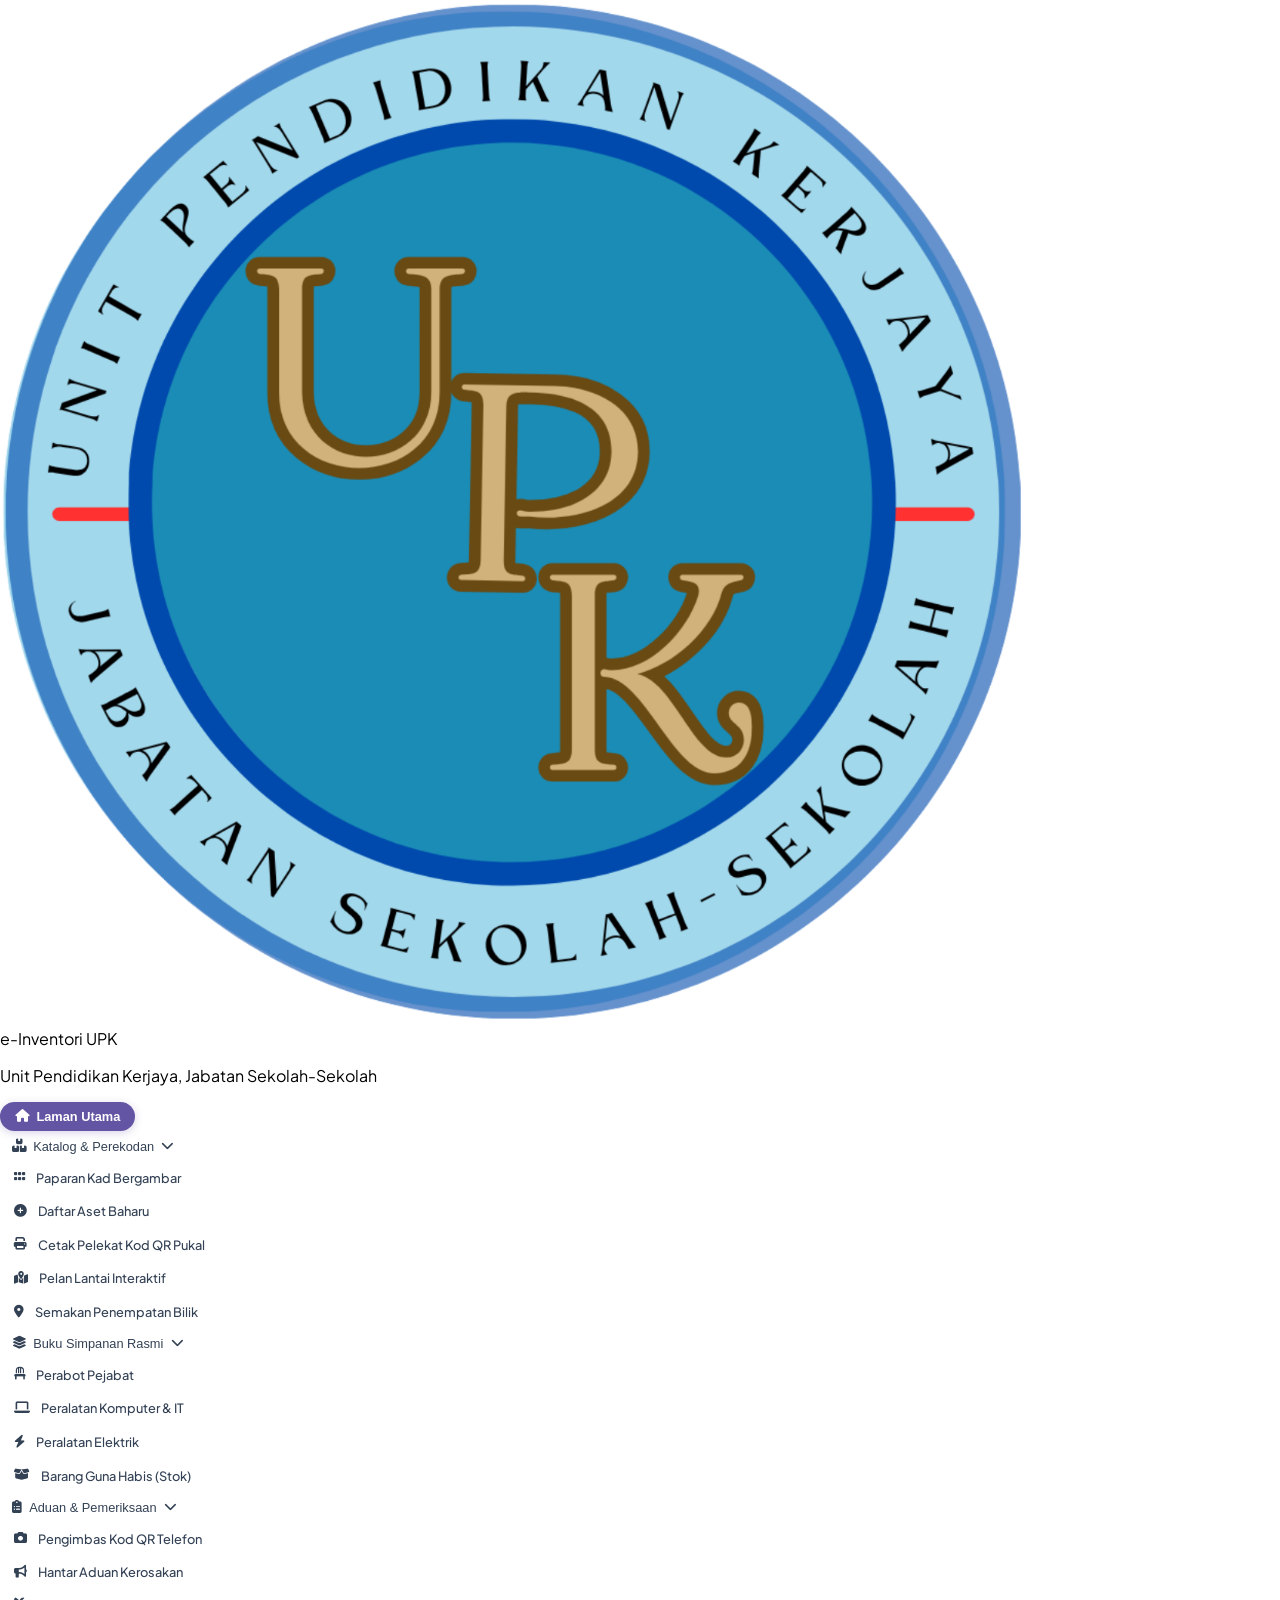
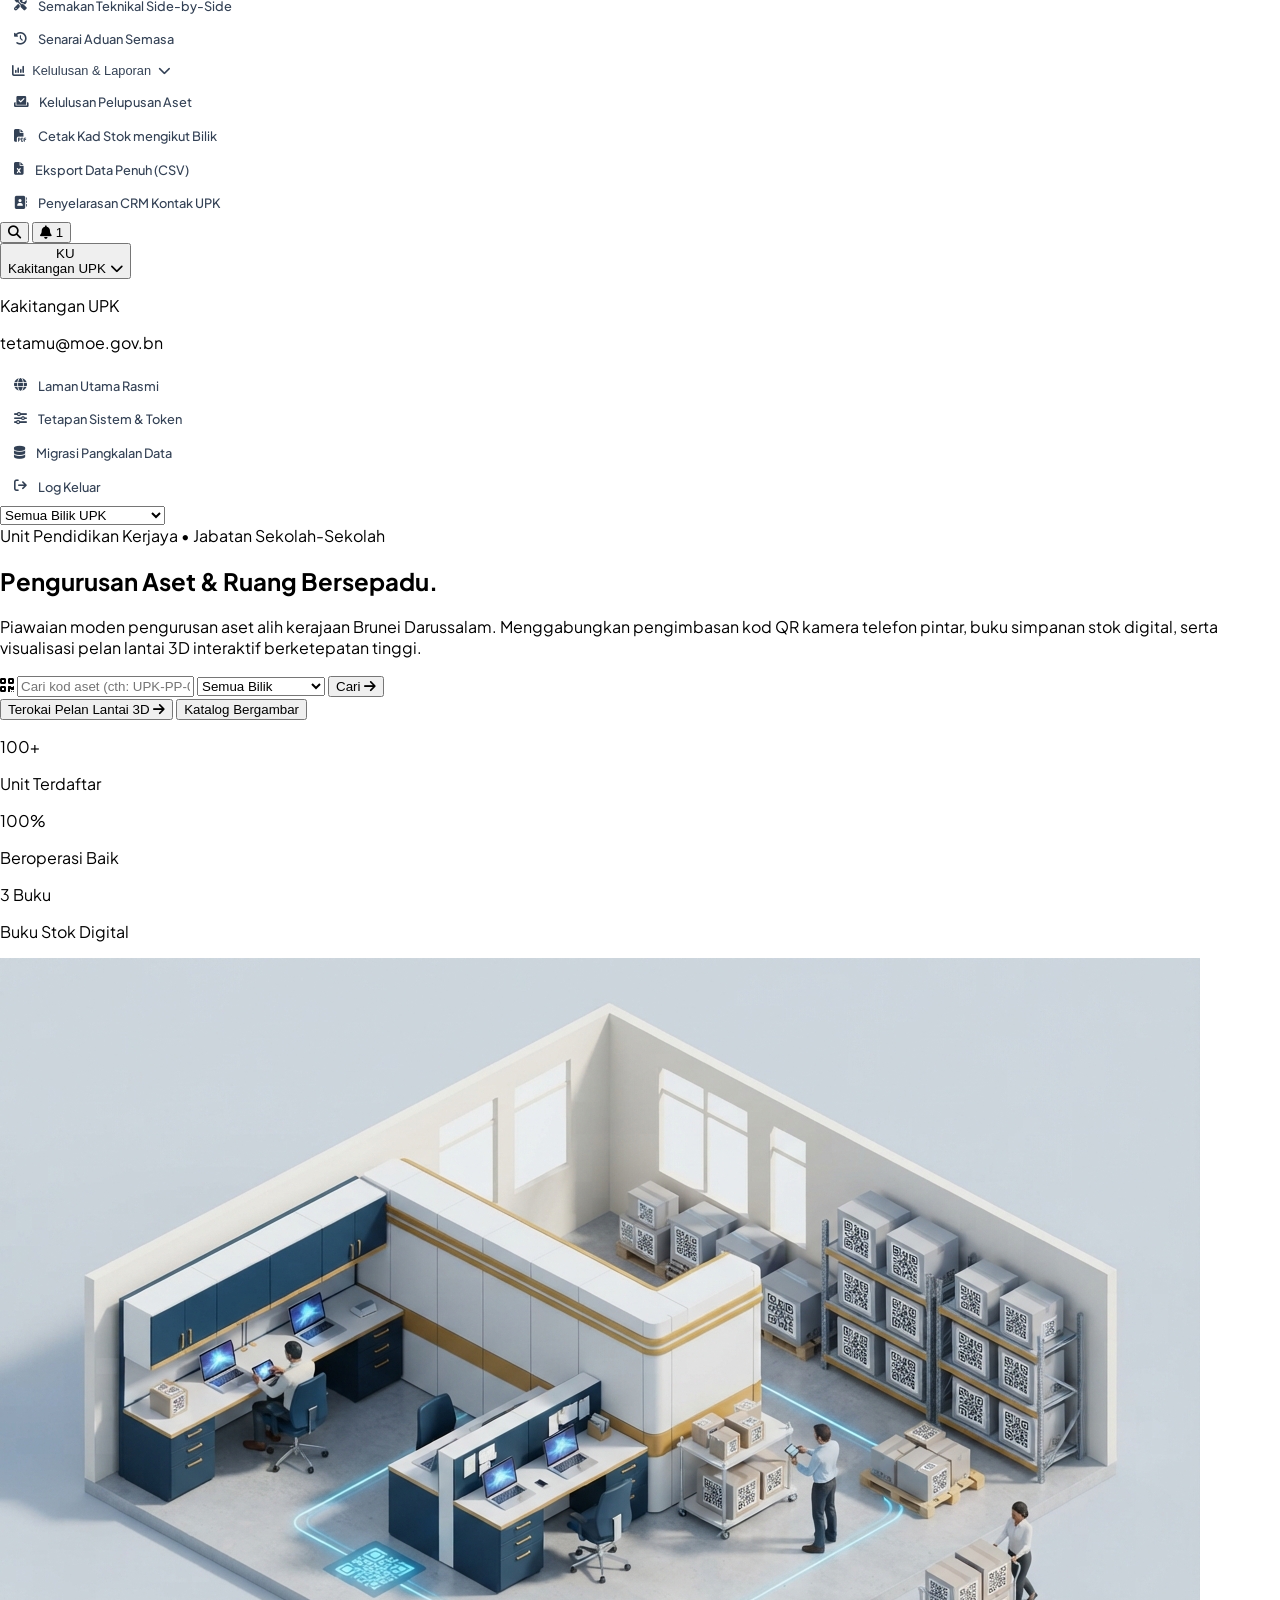
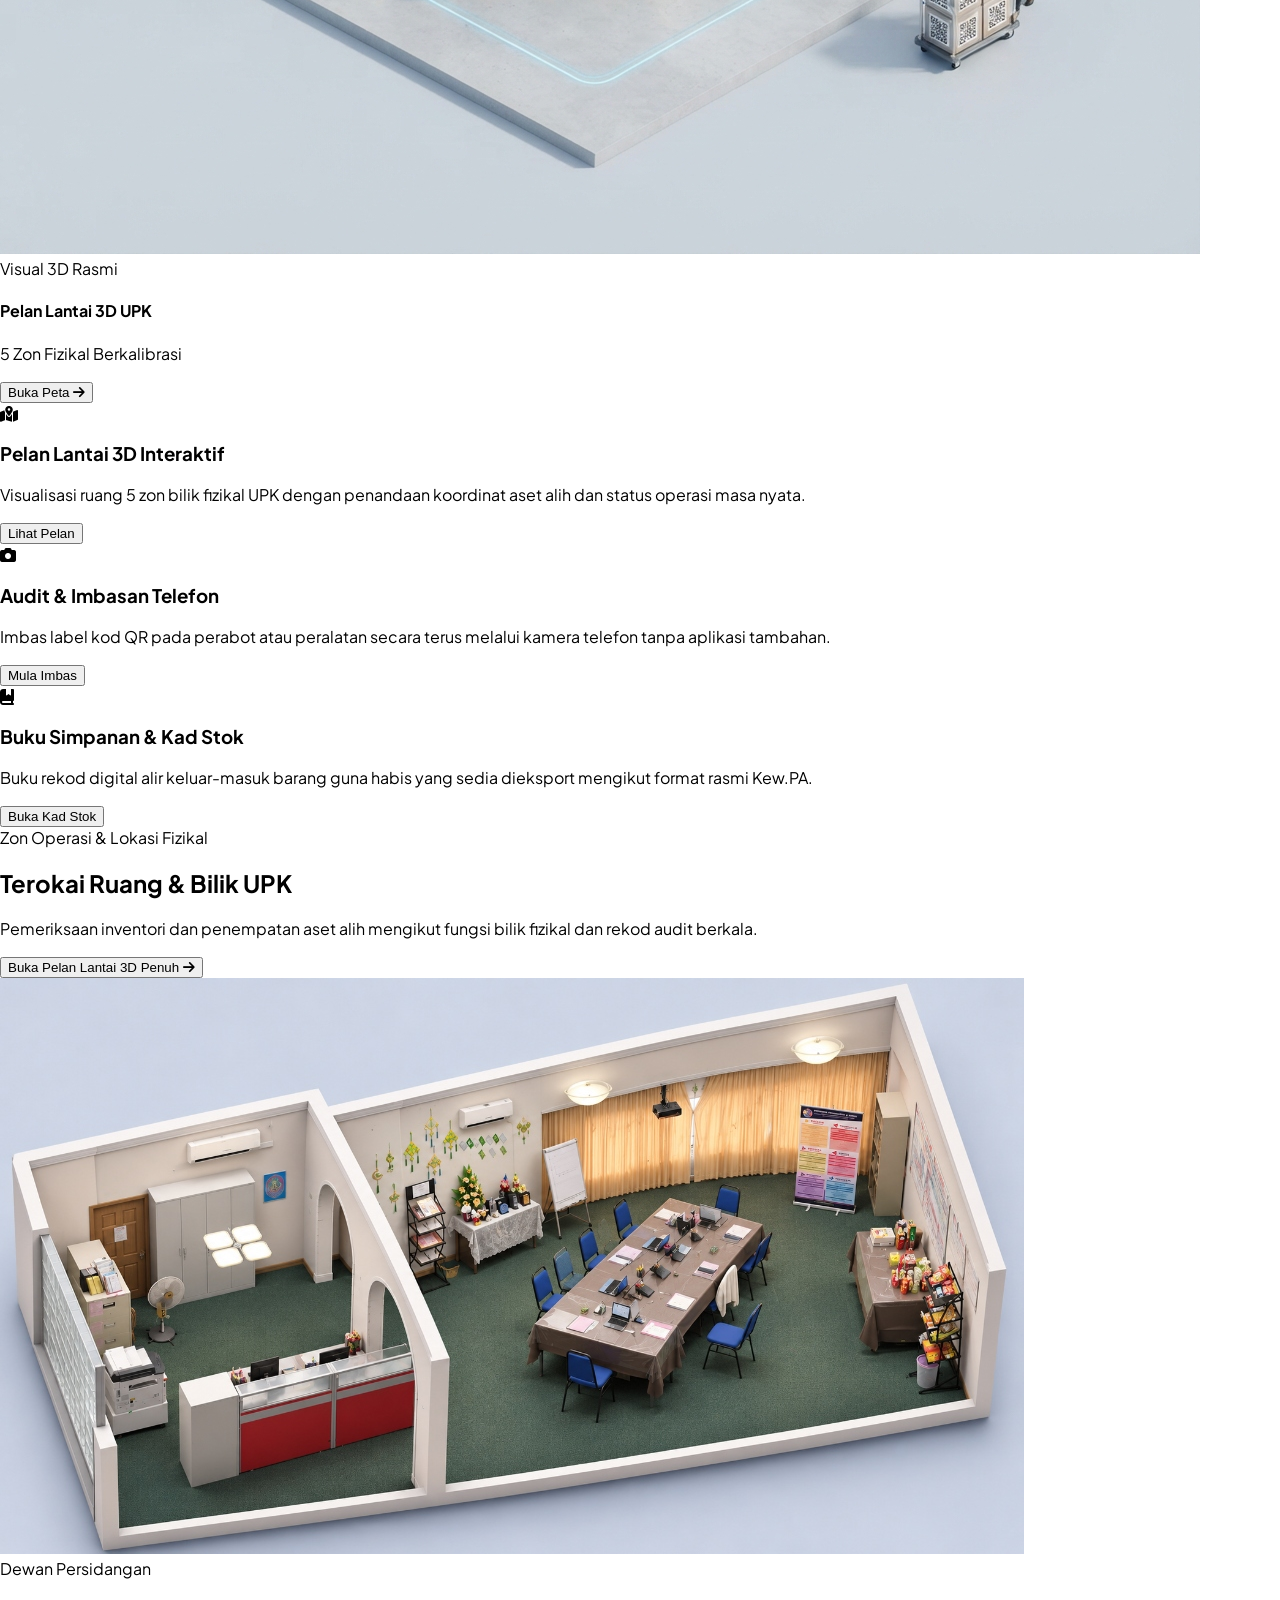
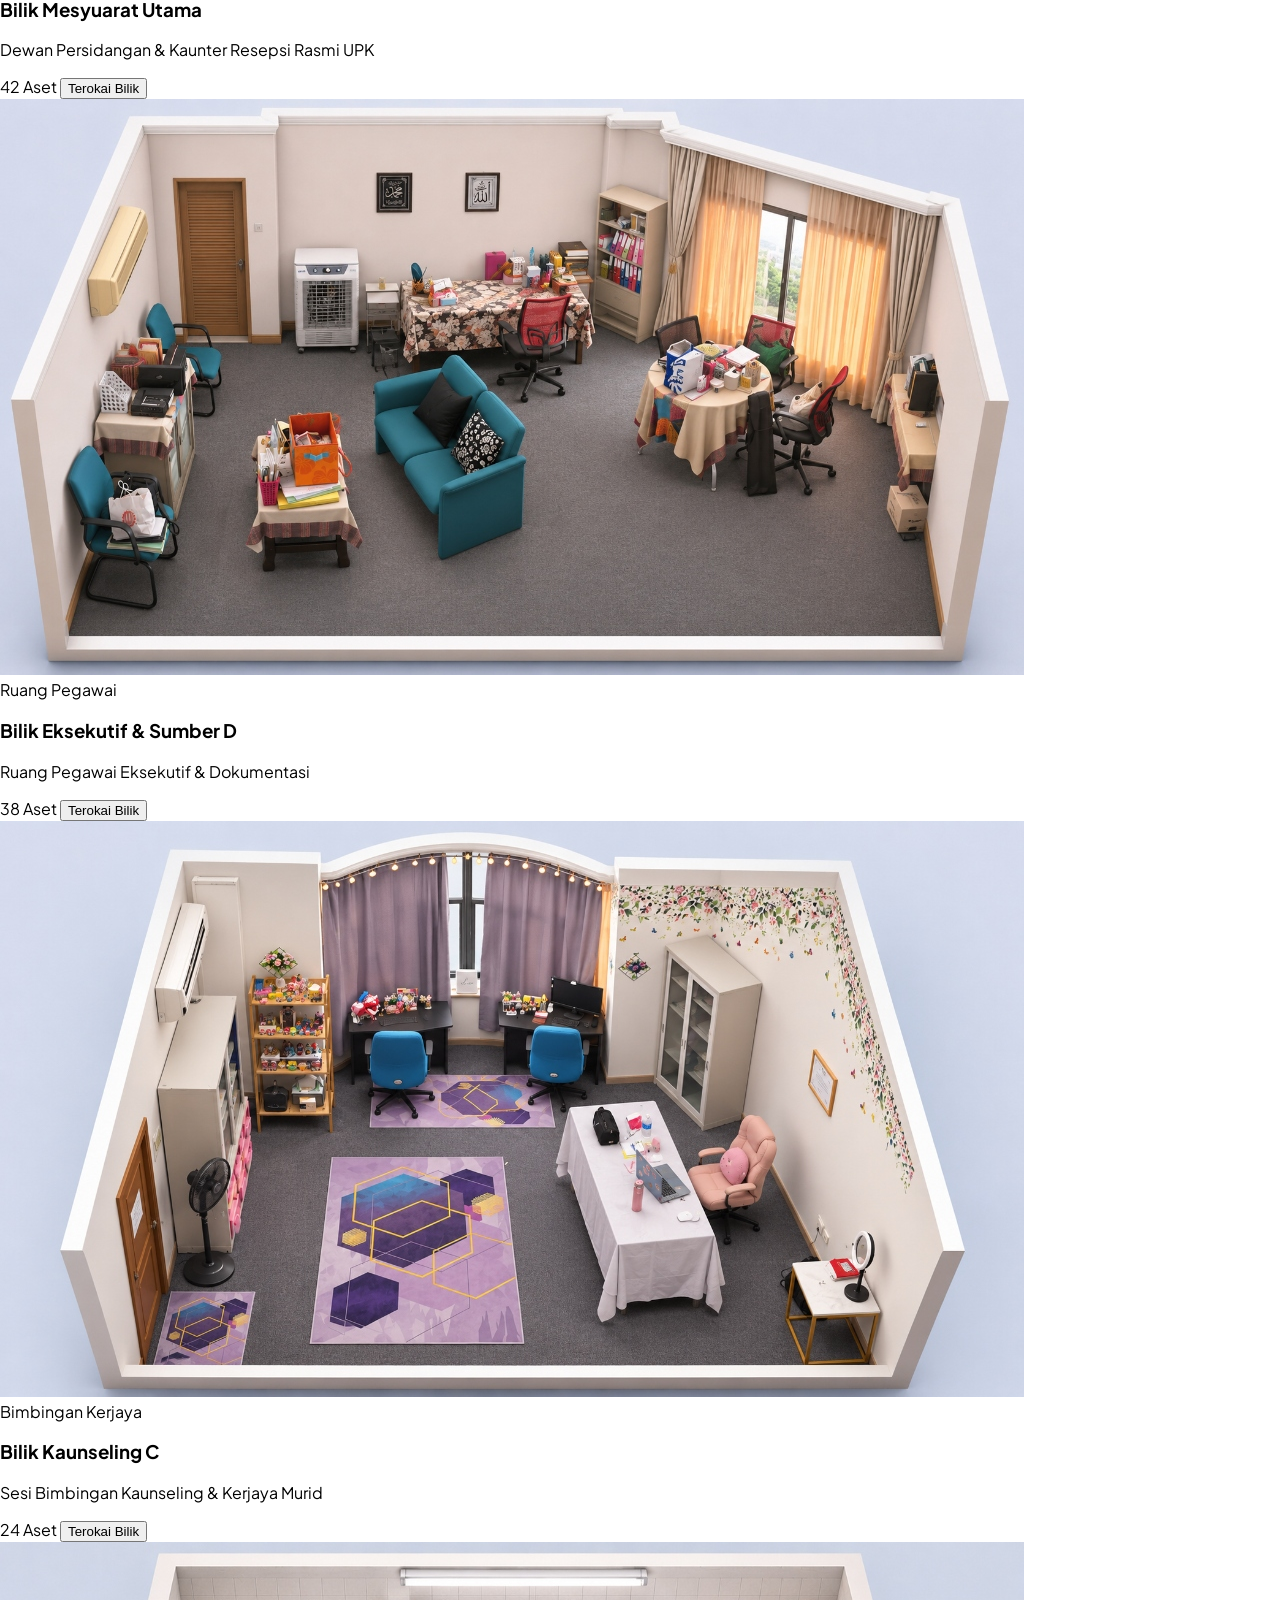
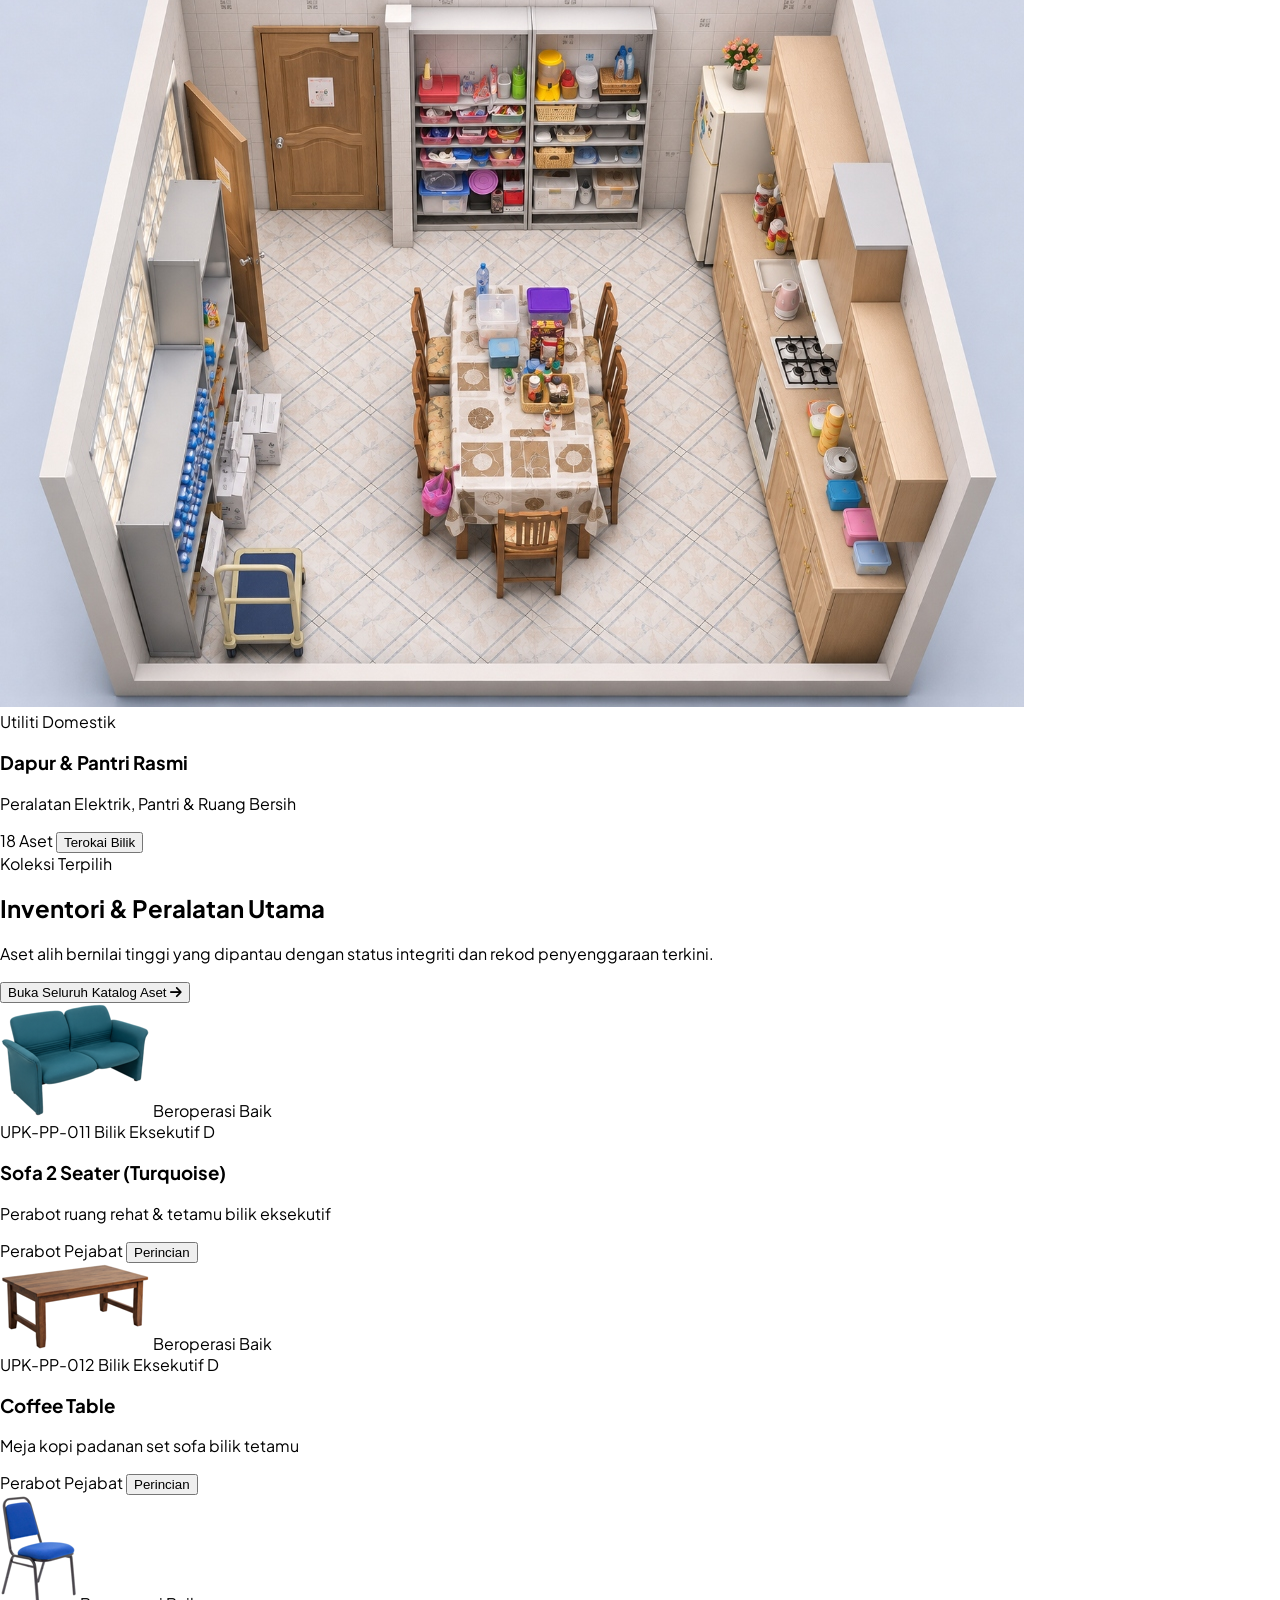
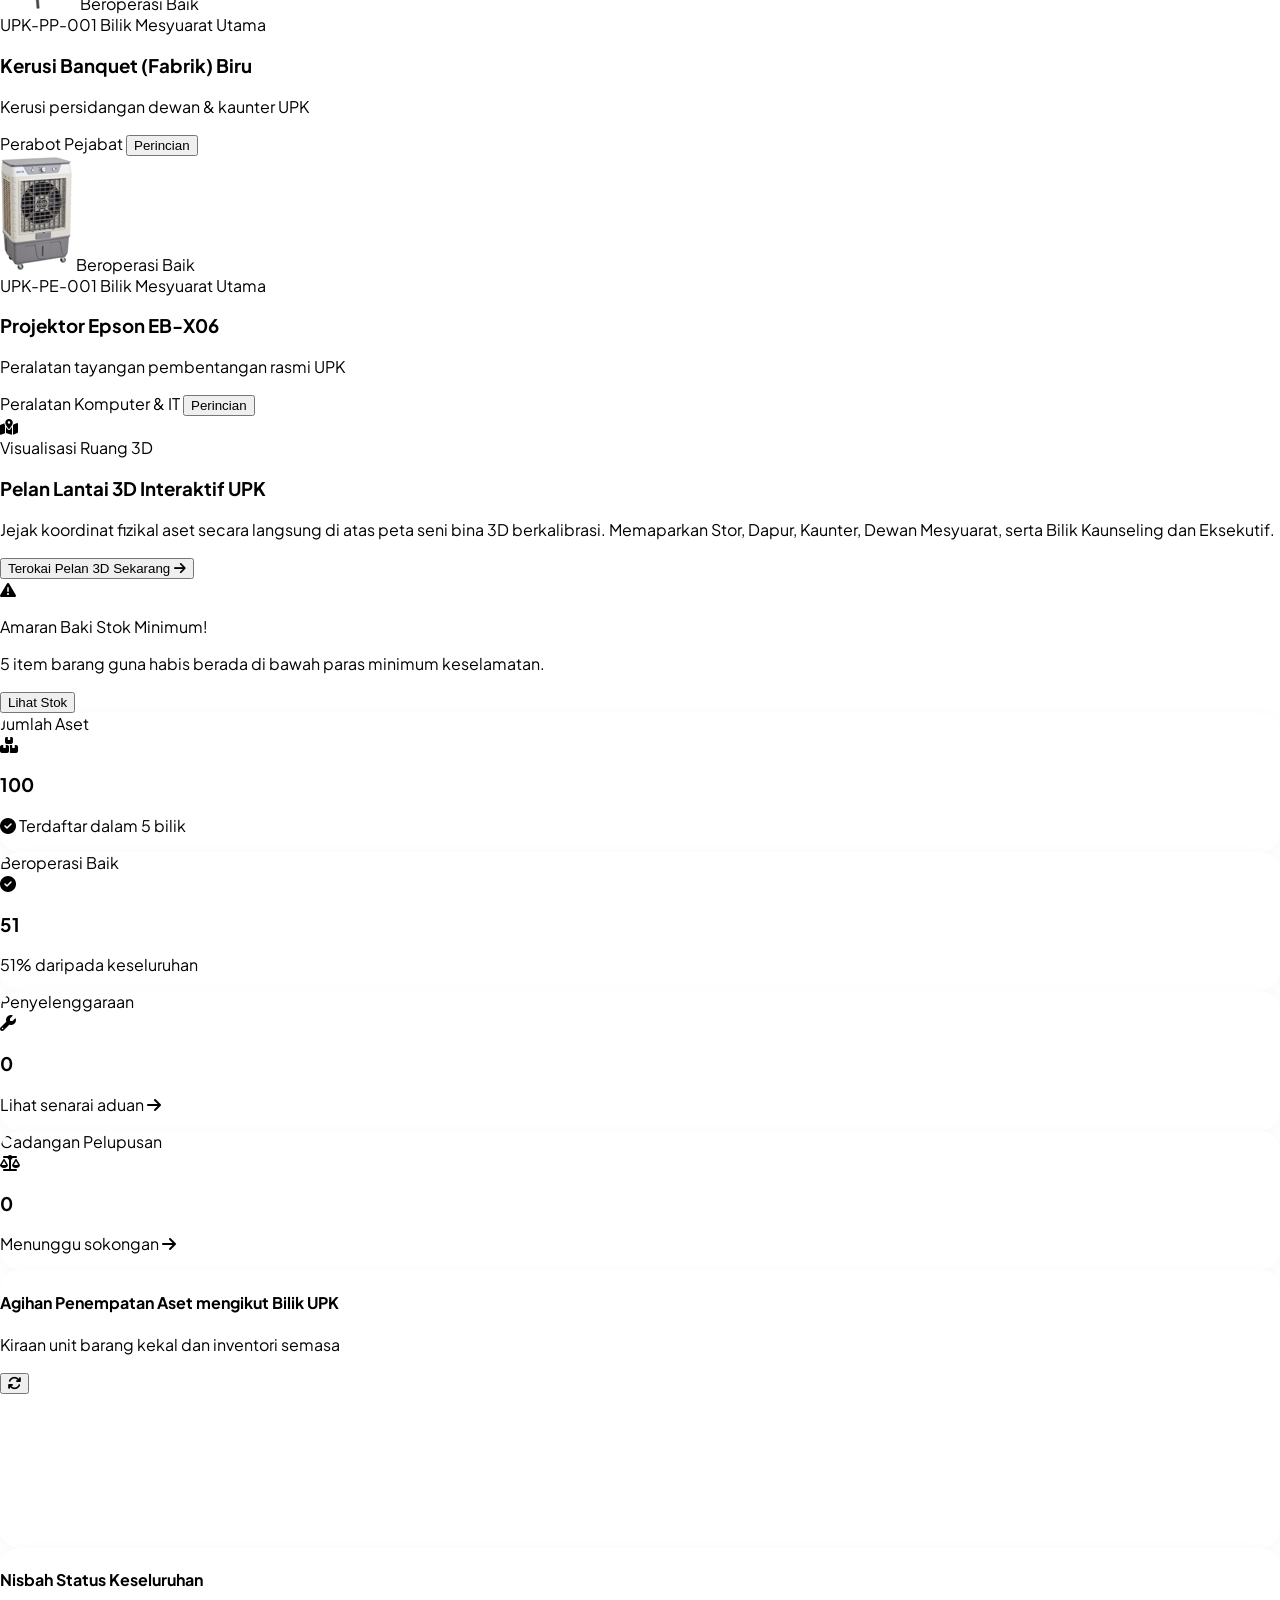
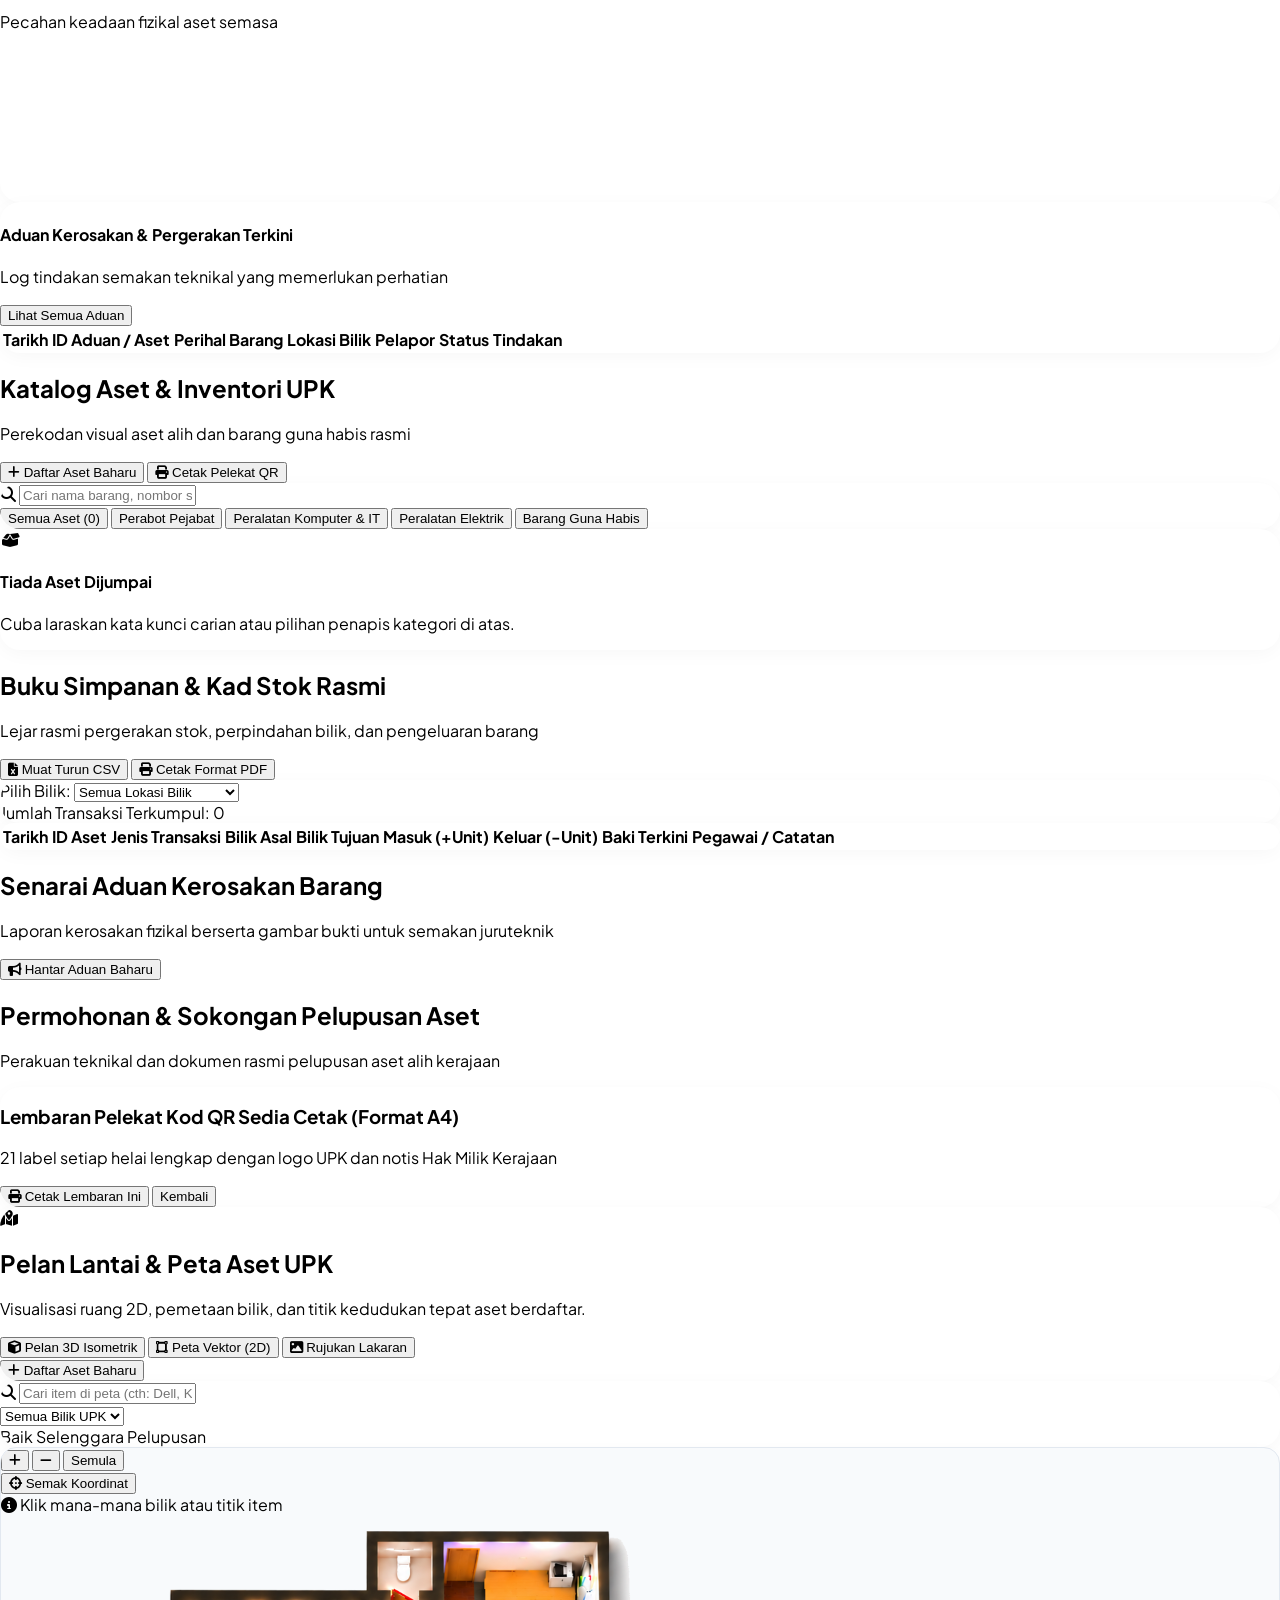
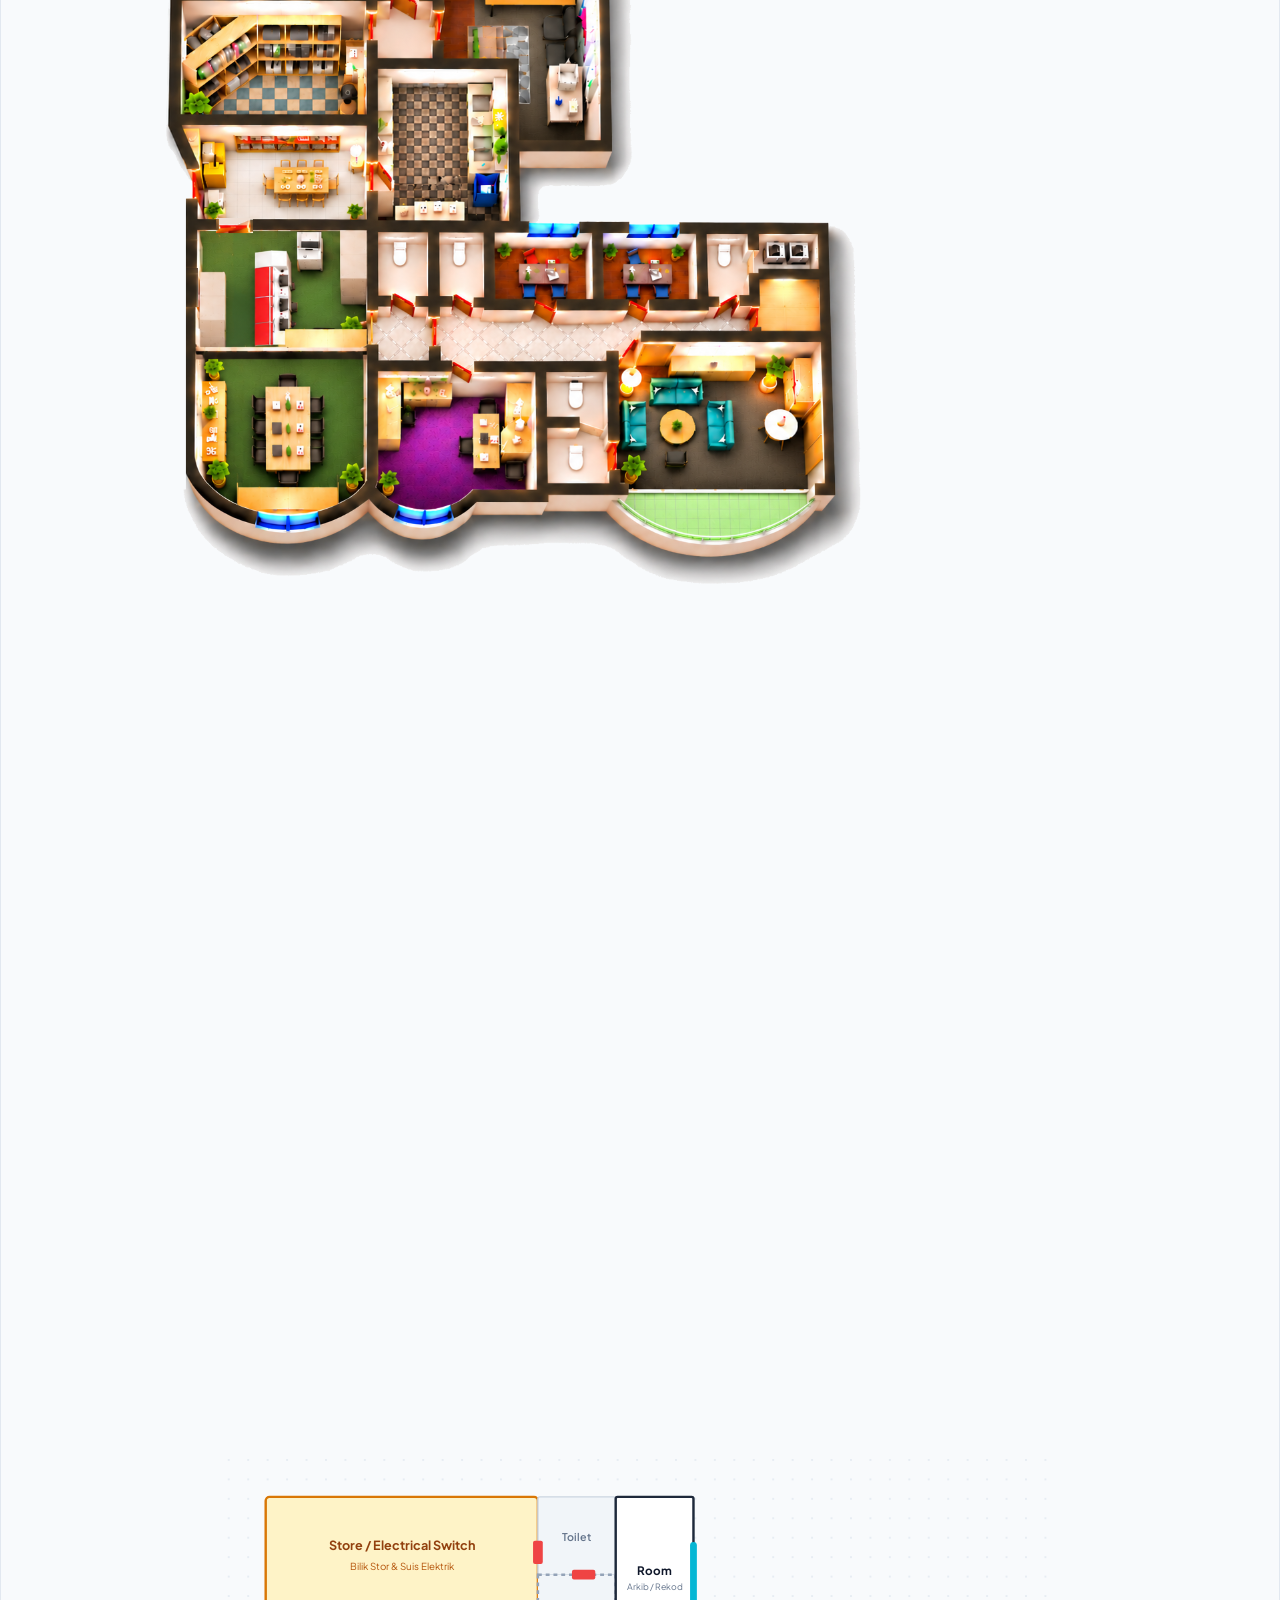
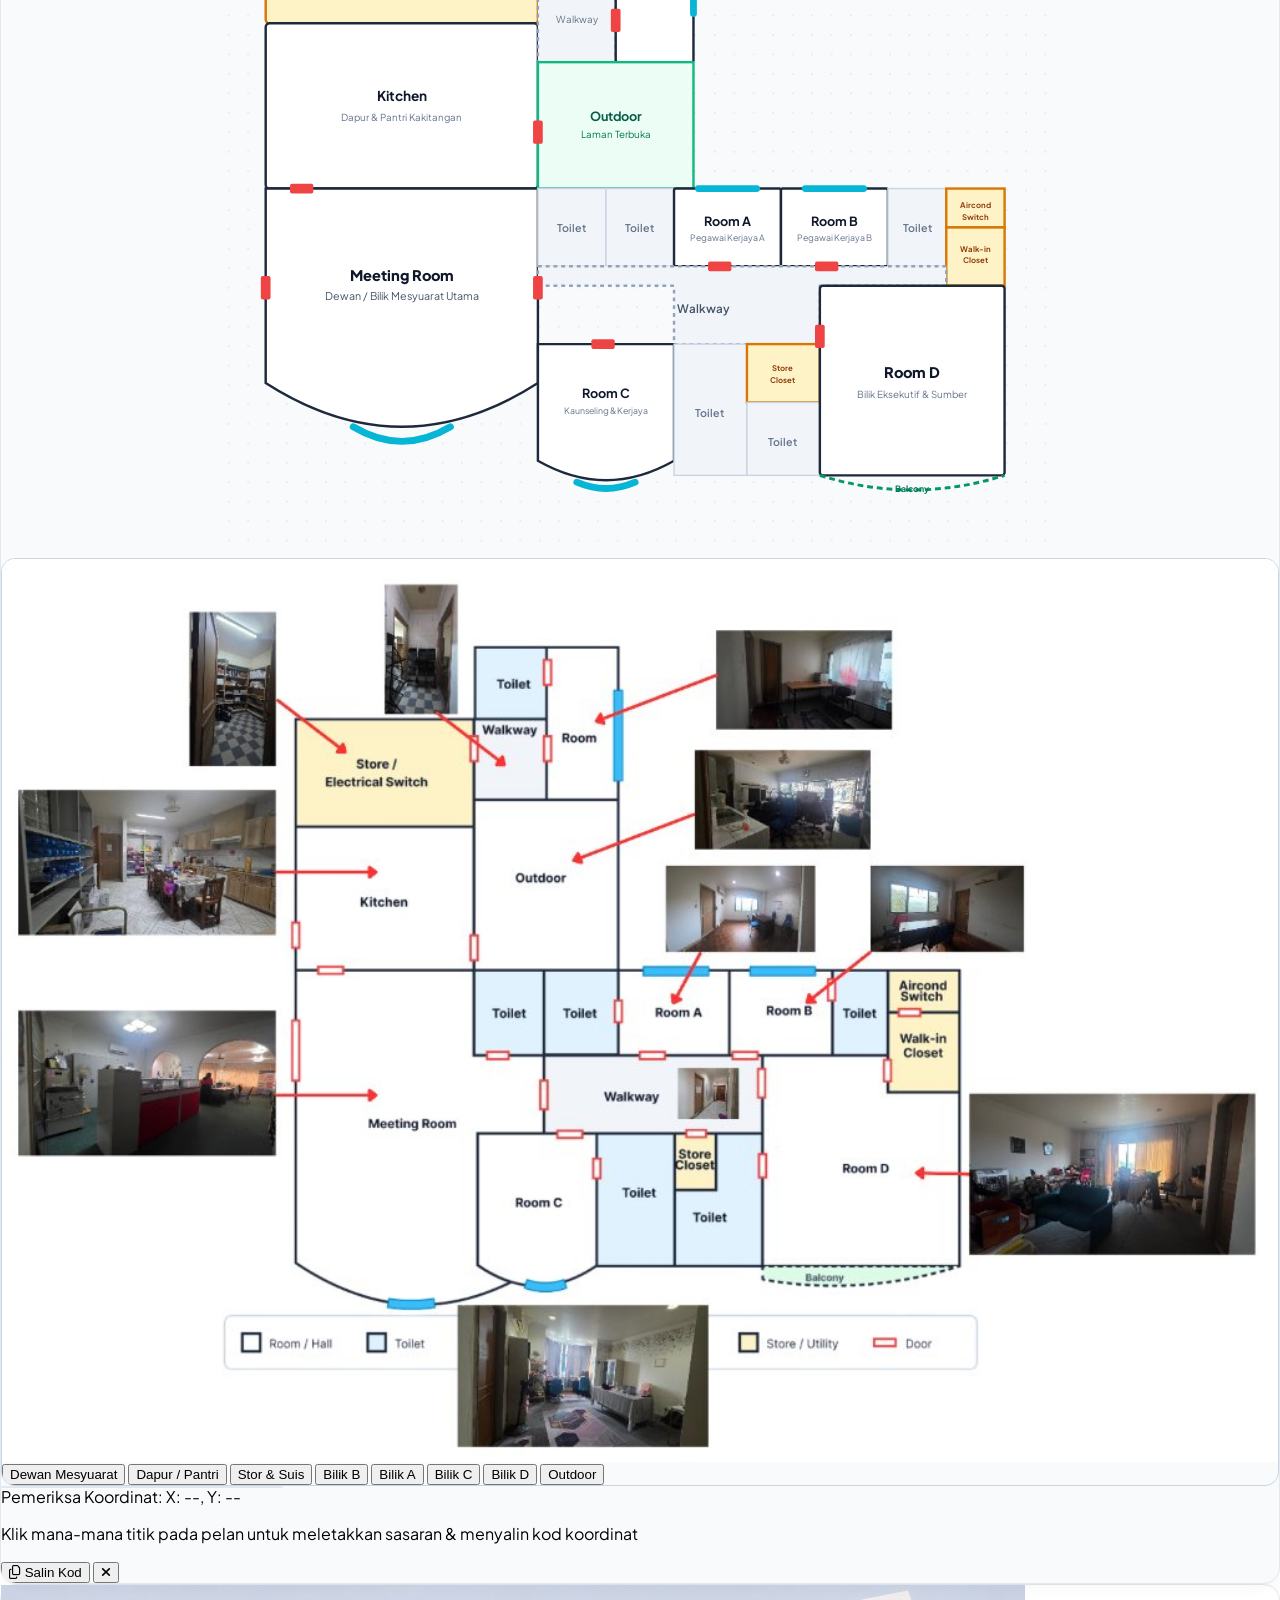
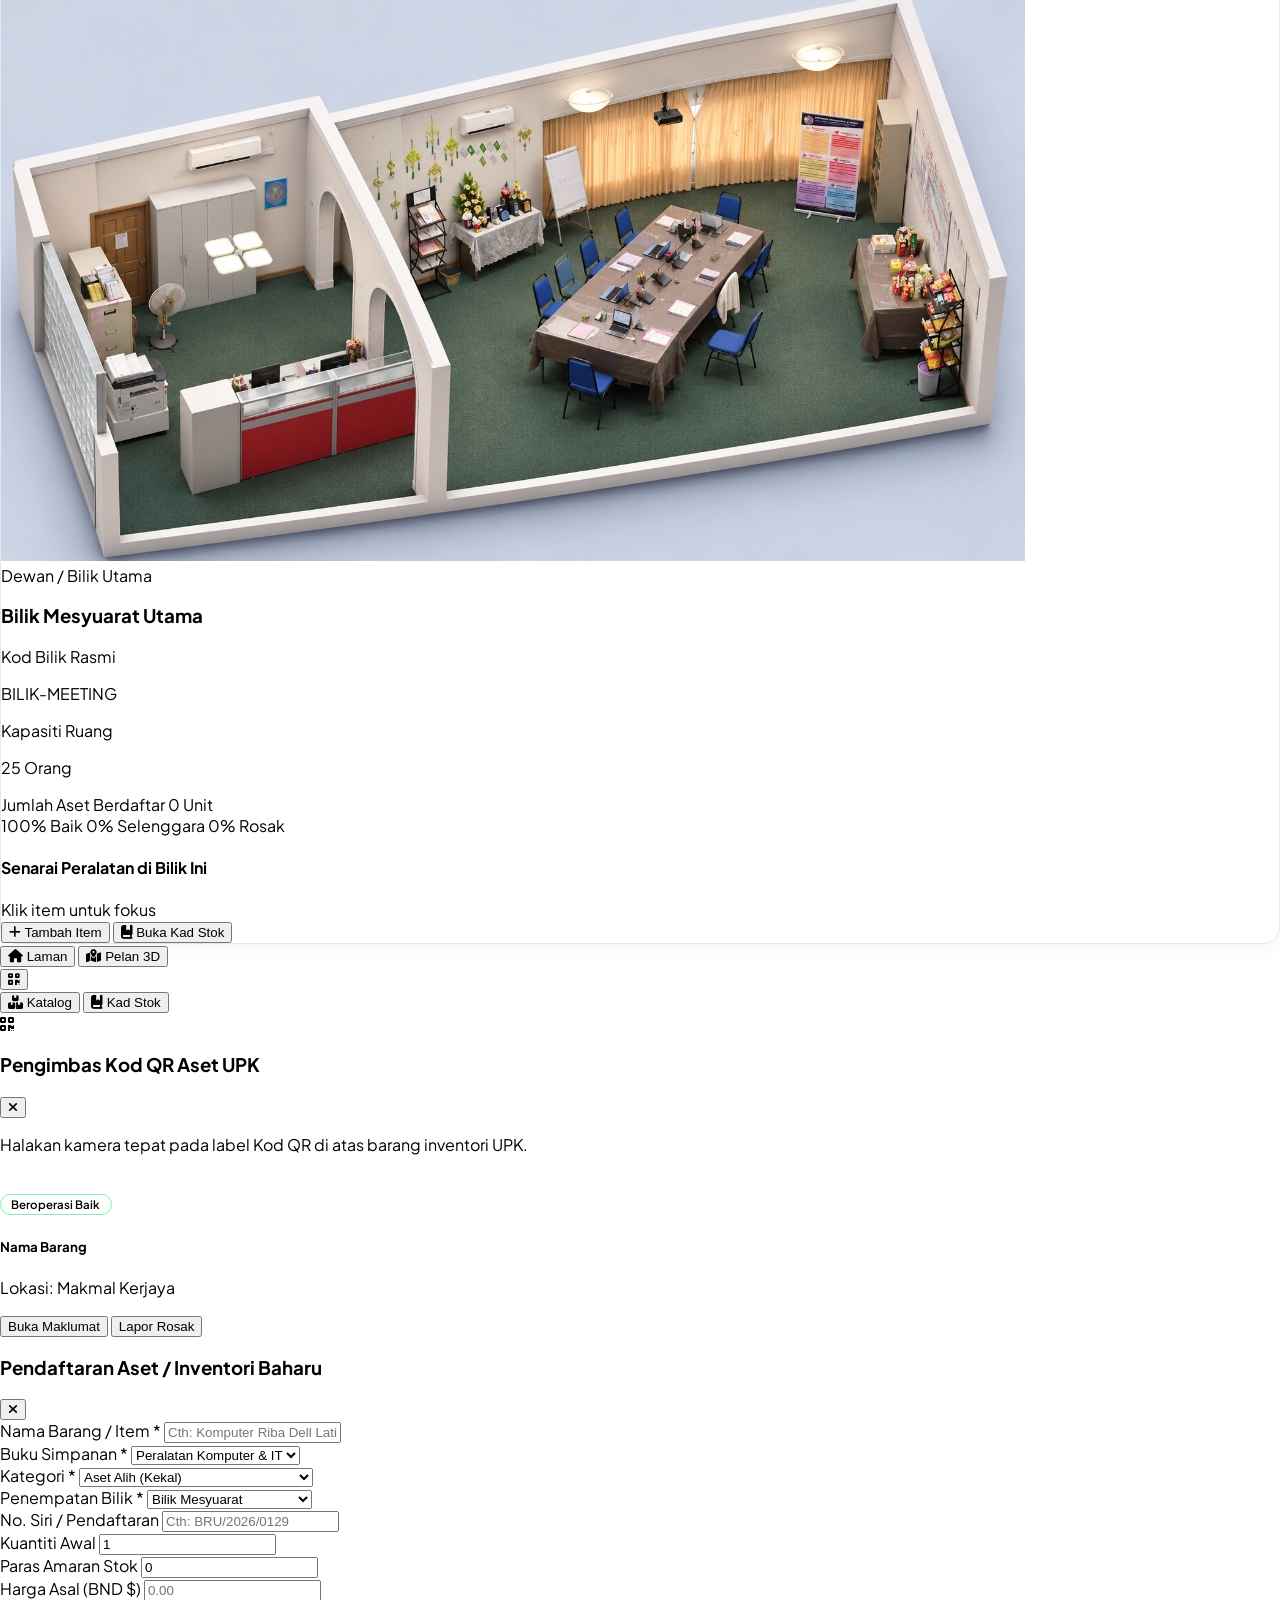
==== index.html @ db40b156 "Make all toilet elements unclickable and non-interactive on 2D and 3D floor plans" ====
<!DOCTYPE html>
<html lang="ms">
<head>
  <meta charset="UTF-8">
  <meta name="viewport" content="width=device-width, initial-scale=1.0, maximum-scale=1.0, user-scalable=no">
  <title>e-Inventori UPK — Sistem Pengurusan Aset & Inventori Berasaskan Kod QR</title>
  
  <!-- Font Rasmi: Playfair Display (Serif Editorial) & Plus Jakarta Sans (Sans Modern) -->
  <link rel="preconnect" href="https://fonts.googleapis.com">
  <link rel="preconnect" href="https://fonts.gstatic.com" crossorigin>
  <link href="https://fonts.googleapis.com/css2?family=Playfair+Display:ital,wght@0,400;0,500;0,600;0,700;1,400&family=Plus+Jakarta+Sans:wght@300;400;500;600;700;800&family=JetBrains+Mono:wght@400;500;600&display=swap" rel="stylesheet">
  
  <!-- Tailwind CSS CDN -->
  <script src="https://cdn.tailwindcss.com"></script>
  <script>
    tailwind.config = {
      theme: {
        extend: {
          colors: {
            terracotta: {
              DEFAULT: '#DF826C',
              hover: '#C86A4B',
              soft: '#FCEEE9',
              dark: '#A64B32'
            },
            warm: {
              bg: '#FAF7F2',
              card: '#FFFFFF',
              surface: '#F5F0E8',
              border: '#EAE4D9',
              dark: '#1C1917',
              charcoal: '#181C20',
              muted: '#78716C'
            },
            upk: {
              navy: '#1A2E3D',
              cerulean: '#235D7A',
              terracotta: '#DF826C',
              gold: '#C18C3B',
              ice: '#EBF2F7',
              canvas: '#FAF7F2'
            }
          },
          fontFamily: {
            serif: ['"Playfair Display"', 'Georgia', 'serif'],
            sans: ['"Plus Jakarta Sans"', 'sans-serif'],
            mono: ['"JetBrains Mono"', 'monospace']
          },
          boxShadow: {
            'soft': '0 20px 40px -15px rgba(28, 25, 23, 0.05)',
            'float': '0 25px 50px -12px rgba(0, 0, 0, 0.08)',
            'card': '0 4px 20px -2px rgba(28, 25, 23, 0.04)'
          }
        }
      }
    }
  </script>

  <!-- Font Awesome Icons & Chart.js -->
  <link rel="stylesheet" href="https://cdnjs.cloudflare.com/ajax/libs/font-awesome/6.4.0/css/all.min.css">
  <script src="https://cdn.jsdelivr.net/npm/chart.js"></script>

  <!-- Html5-QRCode Scanner Library -->
  <script src="https://unpkg.com/html5-qrcode" type="text/javascript"></script>

  <!-- Custom Stylesheet -->
  <link rel="stylesheet" href="css/style.css">
</head>
<body class="bg-[#FAF7F2] text-stone-800 antialiased selection:bg-[#FCEEE9] selection:text-[#DF826C] pb-20 md:pb-8">

  <!-- ========================================================================
       BILAH ATAS UTAMA: SINGLE-LINE FLOATING NAVIGATION BAR DENGAN DROPDOWN KECIL
  ======================================================================== -->
  <header class="w-full px-3 sm:px-6 lg:px-8 pt-3 pb-2 sticky top-0 z-40 transition-all">
    <div class="max-w-[1440px] mx-auto bg-white/95 backdrop-blur-md border border-[#EAE4D9] rounded-2xl md:rounded-full px-3.5 sm:px-5 py-2 shadow-[0_4px_25px_rgba(28,25,23,0.06)] flex items-center justify-between gap-2 lg:gap-4">
      
      <!-- Logo & Tajuk UPK (Kiri) -->
      <div class="flex items-center gap-3 shrink-0 cursor-pointer" onclick="App.navigate('landing')">
        <img src="assets/logo-upk.png" alt="Logo UPK" class="w-9 h-9 object-contain rounded-full bg-white p-0.5 border border-[#EAE4D9] shadow-sm" onerror="this.src='https://ui-avatars.com/api/?name=UPK&background=6355A4&color=fff'">
        <div class="hidden sm:block">
          <div class="flex items-center gap-2">
            <span class="font-bold text-sm text-stone-900 leading-tight">e-Inventori UPK</span>
          </div>
          <p class="text-[10px] text-stone-500 font-normal leading-tight mt-0.5">Unit Pendidikan Kerjaya, Jabatan Sekolah-Sekolah</p>
        </div>
      </div>

      <!-- Pemisah Menegak -->
      <div class="h-6 w-px bg-stone-200 hidden xl:block mx-1"></div>

      <!-- Bilah Navigasi Sebaris Sahaja (Tengah) -->
      <nav aria-label="Navigasi Utama" class="flex flex-wrap items-center gap-1 sm:gap-1.5 py-0.5" id="nav-menu-bar">
        
        <!-- 1. Laman Utama (Pill Ungu Aktif) -->
        <button id="nav-btn-landing" onclick="App.navigate('landing')" class="nav-home-pill active shrink-0" data-nav="landing">
          <i class="fa-solid fa-house text-xs"></i>
          <span>Laman Utama</span>
        </button>

        <!-- 2. Katalog & Perekodan -->
        <div class="relative nav-dropdown-wrapper shrink-0">
          <button id="nav-btn-katalog" onclick="App.toggleNavDropdown('katalog', event)" class="nav-menu-trigger" data-nav="katalog">
            <i class="fa-solid fa-boxes-stacked text-[#6355A4] text-xs"></i>
            <span>Katalog & Perekodan</span>
            <i class="fa-solid fa-chevron-down text-[9px] text-stone-400 transition-transform"></i>
          </button>
          
          <!-- Small Dropdown Langsung di Bawah Menu -->
          <div id="nav-dropdown-katalog" class="nav-small-dropdown hidden left-0 mt-2 w-64">
            <a href="#" onclick="App.navigate('katalog'); App.closeAllNavDropdowns(); return false;" class="nav-dropdown-item">
              <i class="fa-solid fa-grip text-sky-600 w-4"></i> Paparan Kad Bergambar
            </a>
            <a href="#" onclick="App.openDaftarAsetModal(); App.closeAllNavDropdowns(); return false;" class="nav-dropdown-item">
              <i class="fa-solid fa-circle-plus text-emerald-600 w-4"></i> Daftar Aset Baharu
            </a>
            <a href="#" onclick="App.navigate('cetak-qr'); App.closeAllNavDropdowns(); return false;" class="nav-dropdown-item">
              <i class="fa-solid fa-print text-slate-600 w-4"></i> Cetak Pelekat Kod QR Pukal
            </a>
            <a href="#" onclick="App.navigate('pelan'); App.closeAllNavDropdowns(); return false;" class="nav-dropdown-item font-semibold text-[#6355A4]">
              <i class="fa-solid fa-map-location-dot text-amber-500 w-4"></i> Pelan Lantai Interaktif
            </a>
            <a href="#" onclick="App.filterKatalogBilik('BILIK-MEETING'); App.closeAllNavDropdowns(); return false;" class="nav-dropdown-item">
              <i class="fa-solid fa-location-dot text-amber-600 w-4"></i> Semakan Penempatan Bilik
            </a>
          </div>
        </div>

        <!-- 3. Buku Simpanan Rasmi -->
        <div class="relative nav-dropdown-wrapper shrink-0">
          <button id="nav-btn-stockcard" onclick="App.toggleNavDropdown('stockcard', event)" class="nav-menu-trigger" data-nav="stockcard">
            <i class="fa-solid fa-layer-group text-[#6355A4] text-xs"></i>
            <span>Buku Simpanan Rasmi</span>
            <i class="fa-solid fa-chevron-down text-[9px] text-stone-400 transition-transform"></i>
          </button>
          
          <!-- Small Dropdown Langsung di Bawah Menu -->
          <div id="nav-dropdown-stockcard" class="nav-small-dropdown hidden left-0 mt-2 w-64">
            <a href="#" onclick="App.filterBukuSimpanan('Perabot Pejabat'); App.closeAllNavDropdowns(); return false;" class="nav-dropdown-item">
              <i class="fa-solid fa-chair text-amber-700 w-4"></i> Perabot Pejabat
            </a>
            <a href="#" onclick="App.filterBukuSimpanan('Peralatan Komputer & IT'); App.closeAllNavDropdowns(); return false;" class="nav-dropdown-item">
              <i class="fa-solid fa-laptop text-blue-600 w-4"></i> Peralatan Komputer & IT
            </a>
            <a href="#" onclick="App.filterBukuSimpanan('Peralatan Elektrik'); App.closeAllNavDropdowns(); return false;" class="nav-dropdown-item">
              <i class="fa-solid fa-bolt text-yellow-500 w-4"></i> Peralatan Elektrik
            </a>
            <a href="#" onclick="App.filterBukuSimpanan('Barang Guna Habis'); App.closeAllNavDropdowns(); return false;" class="nav-dropdown-item">
              <i class="fa-solid fa-box-open text-purple-600 w-4"></i> Barang Guna Habis (Stok)
            </a>
          </div>
        </div>

        <!-- 4. Aduan & Pemeriksaan -->
        <div class="relative nav-dropdown-wrapper shrink-0">
          <button id="nav-btn-aduan" onclick="App.toggleNavDropdown('aduan', event)" class="nav-menu-trigger" data-nav="aduan">
            <i class="fa-solid fa-clipboard-list text-[#6355A4] text-xs"></i>
            <span>Aduan & Pemeriksaan</span>
            <i class="fa-solid fa-chevron-down text-[9px] text-stone-400 transition-transform"></i>
          </button>
          
          <!-- Small Dropdown Langsung di Bawah Menu -->
          <div id="nav-dropdown-aduan" class="nav-small-dropdown hidden left-0 mt-2 w-64">
            <a href="#" onclick="App.openScannerModal(); App.closeAllNavDropdowns(); return false;" class="nav-dropdown-item">
              <i class="fa-solid fa-camera text-sky-600 w-4"></i> Pengimbas Kod QR Telefon
            </a>
            <a href="#" onclick="App.openAduanModal(); App.closeAllNavDropdowns(); return false;" class="nav-dropdown-item">
              <i class="fa-solid fa-bullhorn text-red-500 w-4"></i> Hantar Aduan Kerosakan
            </a>
            <a href="#" onclick="App.navigate('aduan'); App.closeAllNavDropdowns(); return false;" class="nav-dropdown-item">
              <i class="fa-solid fa-screwdriver-wrench text-indigo-600 w-4"></i> Semakan Teknikal Side-by-Side
            </a>
            <a href="#" onclick="App.navigate('aduan'); App.closeAllNavDropdowns(); return false;" class="nav-dropdown-item">
              <i class="fa-solid fa-clock-rotate-left text-slate-500 w-4"></i> Senarai Aduan Semasa
            </a>
          </div>
        </div>

        <!-- 5. Kelulusan & Laporan -->
        <div class="relative nav-dropdown-wrapper shrink-0">
          <button id="nav-btn-pelupusan" onclick="App.toggleNavDropdown('pelupusan', event)" class="nav-menu-trigger" data-nav="pelupusan">
            <i class="fa-solid fa-chart-column text-[#6355A4] text-xs"></i>
            <span>Kelulusan & Laporan</span>
            <i class="fa-solid fa-chevron-down text-[9px] text-stone-400 transition-transform"></i>
          </button>
          
          <!-- Small Dropdown Langsung di Bawah Menu -->
          <div id="nav-dropdown-pelupusan" class="nav-small-dropdown hidden right-0 sm:left-0 mt-2 w-64">
            <a href="#" onclick="App.navigate('pelupusan'); App.closeAllNavDropdowns(); return false;" class="nav-dropdown-item">
              <i class="fa-solid fa-check-to-slot text-emerald-600 w-4"></i> Kelulusan Pelupusan Aset
            </a>
            <a href="#" onclick="App.navigate('stockcard'); App.closeAllNavDropdowns(); return false;" class="nav-dropdown-item">
              <i class="fa-solid fa-file-pdf text-red-600 w-4"></i> Cetak Kad Stok mengikut Bilik
            </a>
            <a href="#" onclick="App.eksportExcelData(); App.closeAllNavDropdowns(); return false;" class="nav-dropdown-item">
              <i class="fa-solid fa-file-excel text-green-700 w-4"></i> Eksport Data Penuh (CSV)
            </a>
            <a href="#" onclick="App.syncCrmKontak(); App.closeAllNavDropdowns(); return false;" class="nav-dropdown-item">
              <i class="fa-solid fa-address-book text-sky-700 w-4"></i> Penyelarasan CRM Kontak UPK
            </a>
          </div>
        </div>

      </nav>

      <!-- Tindakan Kanan: Pemisah, Butang Carian, Notifikasi, Widget Profil (Kanan) -->
      <div class="flex items-center gap-1.5 sm:gap-2.5 shrink-0">
        
        <!-- Pemisah Menegak -->
        <div class="h-6 w-px bg-stone-200 hidden sm:block"></div>

        <!-- Butang Carian Pantas -->
        <button onclick="App.navigate('katalog'); setTimeout(() => document.getElementById('katalog-search-input')?.focus(), 200);" class="w-8 h-8 flex items-center justify-center text-stone-600 hover:text-stone-900 hover:bg-stone-100 rounded-full transition" title="Carian Pantas (Ctrl+K)">
          <i class="fa-solid fa-magnifying-glass text-xs"></i>
        </button>

        <!-- Lonceng Notifikasi Aduan -->
        <button onclick="App.navigate('aduan')" class="relative w-8 h-8 flex items-center justify-center text-stone-600 hover:text-stone-900 hover:bg-stone-100 rounded-full transition" title="Aduan Kerosakan Semasa">
          <i class="fa-solid fa-bell text-xs"></i>
          <span id="notif-badge-count" class="absolute top-0 right-0 bg-[#6355A4] text-white text-[9px] font-bold w-4 h-4 rounded-full flex items-center justify-center shadow">1</span>
        </button>

        <!-- Widget Profil Pengguna (Kakitangan UPK) -->
        <div class="relative" id="user-profile-widget">
          <button onclick="App.toggleUserDropdown(event)" class="flex items-center gap-1.5 pl-1 pr-2 py-1 rounded-full hover:bg-stone-100 border border-transparent hover:border-[#EAE4D9] transition text-xs">
            <div class="w-7 h-7 rounded-full bg-[#EDE9FE] text-[#6355A4] font-bold flex items-center justify-center text-[10px]" id="user-avatar-initials">KU</div>
            <span class="font-medium text-stone-800 text-xs hidden md:inline" id="user-display-name">Kakitangan UPK</span>
            <i class="fa-solid fa-chevron-down text-[9px] text-stone-400"></i>
          </button>

          <!-- Dropdown Profil Langsung di Bawah Profil -->
          <div id="user-dropdown-menu" class="nav-small-dropdown hidden right-0 mt-2 w-56 text-stone-800 text-xs">
            <div class="px-3.5 py-2 border-b border-[#EAE4D9]">
              <p class="font-bold text-stone-900" id="user-menu-name">Kakitangan UPK</p>
              <p class="text-stone-500 text-[11px]" id="user-menu-email">admin@moe.gov.bn</p>
            </div>
            <a href="landing.html" class="nav-dropdown-item">
              <i class="fa-solid fa-globe text-[#6355A4] w-4"></i> Laman Utama Rasmi
            </a>
            <a href="#" onclick="App.showSettingsModal(); App.closeAllNavDropdowns(); return false;" class="nav-dropdown-item">
              <i class="fa-solid fa-sliders text-[#6355A4] w-4"></i> Tetapan Sistem & Token
            </a>
            <a href="#" onclick="App.showMigrationModal(); App.closeAllNavDropdowns(); return false;" class="nav-dropdown-item">
              <i class="fa-solid fa-database text-amber-600 w-4"></i> Migrasi Pangkalan Data
            </a>
            <div class="border-t border-[#EAE4D9] my-1"></div>
            <a href="#" onclick="App.logout(); return false;" class="nav-dropdown-item text-red-600 hover:bg-red-50 font-semibold">
              <i class="fa-solid fa-arrow-right-from-bracket w-4"></i> Log Keluar
            </a>
          </div>
        </div>

        <!-- Pilihan Bilik Global Tersembunyi (Keserasian JS) -->
        <select id="global-room-select" onchange="App.onGlobalRoomChange(this.value)" class="hidden">
          <option value="Semua">Semua Bilik UPK</option>
        </select>

      </div>

    </div>
  </header>

  <!-- ========================================================================
       RUANG KANDUNGAN UTAMA (SPA WORKSPACE - 100% LEBAR PENUH)
  ======================================================================== -->
  <main class="max-w-7xl mx-auto px-4 sm:px-6 lg:px-8 py-6">

    <!-- ====================================================================
         VIEW 0: LAMAN UTAMA (EDITORIAL ARCHITECTURAL LANDING)
    ==================================================================== -->
    <div id="view-landing" class="space-y-14">

            <!-- ==================================================================
           HERO SECTION: INSPIRASI EDITORIAL ARCHITECTURAL (EXACT IMAGE 1 & 2)
      ================================================================== -->
      <section class="relative rounded-3xl overflow-hidden shadow-2xl bg-gradient-to-br from-[#181C20] via-[#1c2227] to-[#14171a] border border-[#EAE4D9]/20 p-6 sm:p-8 lg:p-12">
        
        <!-- Kesan Cahaya & Pencahayaan Latar Belakang Yang Halus -->
        <div class="absolute -top-32 -left-32 w-96 h-96 rounded-full bg-[#DF826C]/10 blur-3xl pointer-events-none"></div>
        <div class="absolute -bottom-32 -right-32 w-96 h-96 rounded-full bg-[#6355A4]/15 blur-3xl pointer-events-none"></div>

        <div class="relative z-10 grid grid-cols-1 lg:grid-cols-12 gap-8 lg:gap-12 items-center">
          
          <!-- Lajur Kiri: Kad Gelap Kandungan Utama (Image 1 Style) -->
          <div class="lg:col-span-7 flex flex-col justify-center text-white">
            
            <!-- Lencana Rasmi Beretika Tinggi -->
            <div class="inline-flex items-center gap-2 px-3 py-1 rounded-full bg-white/10 border border-white/15 text-[10px] font-mono tracking-widest text-amber-300 uppercase font-semibold mb-4 self-start">
              <span class="w-1.5 h-1.5 rounded-full bg-[#DF826C] animate-pulse"></span>
              <span>Unit Pendidikan Kerjaya • Jabatan Sekolah-Sekolah</span>
            </div>

            <!-- Tajuk Utama Gaya Editorial Serif (Exact Image 2 Style) -->
            <h1 class="font-serif text-3xl sm:text-4xl lg:text-5xl font-normal tracking-tight text-white leading-tight mb-4">
              Pengurusan Aset &amp; Ruang Bersepadu.
            </h1>

            <!-- Keterangan Bertaraf Eksekutif -->
            <p class="text-xs sm:text-sm text-stone-300 font-light leading-relaxed mb-6 max-w-xl">
              Piawaian moden pengurusan aset alih kerajaan Brunei Darussalam. Menggabungkan pengimbasan kod QR kamera telefon pintar, buku simpanan stok digital, serta visualisasi pelan lantai 3D interaktif berketepatan tinggi.
            </p>

            <!-- Bilah Carian Pantas Bersifat Pill Elegan -->
            <form onsubmit="App.onLandingSearch(event)" class="bg-white/10 backdrop-blur-md border border-white/20 rounded-full p-1.5 pl-4 shadow-inner flex items-center gap-2 mb-6 max-w-lg">
              <i class="fa-solid fa-qrcode text-[#DF826C] text-sm shrink-0"></i>
              <input type="text" id="landing-quick-search" placeholder="Cari kod aset (cth: UPK-PP-001)..." aria-label="Masukkan Kod Aset" class="flex-1 min-w-0 bg-transparent py-1 text-xs text-white placeholder:text-stone-400 focus:outline-none">
              <select id="landing-room-select" aria-label="Pilih Bilik UPK" class="hidden sm:block bg-transparent py-1 px-2 text-[11px] font-medium text-stone-300 border-l border-white/15 focus:outline-none cursor-pointer">
                <option value="Semua" class="text-stone-900">Semua Bilik</option>
                <option value="Bilik Mesyuarat" class="text-stone-900">Bilik Mesyuarat</option>
                <option value="Kawasan Kaunter" class="text-stone-900">Kawasan Kaunter</option>
                <option value="Bilik A (Room A)" class="text-stone-900">Bilik A (Room A)</option>
                <option value="Bilik B (Room B)" class="text-stone-900">Bilik B (Room B)</option>
                <option value="Bilik C (Room C)" class="text-stone-900">Bilik C (Room C)</option>
                <option value="Bilik D (Room D)" class="text-stone-900">Bilik D (Room D)</option>
                <option value="Bilik E (Room E)" class="text-stone-900">Bilik E (Room E)</option>
                <option value="Dapur" class="text-stone-900">Dapur</option>
                <option value="Ruang Terbuka" class="text-stone-900">Ruang Terbuka</option>
                <option value="Bilik Stor & Suis Elektrik" class="text-stone-900">Bilik Stor &amp; Suis</option>
                <option value="Stor Koridor" class="text-stone-900">Stor Koridor</option>
              </select>
              <button type="submit" aria-label="Semak aset" class="px-4 py-2 rounded-full bg-[#DF826C] hover:bg-[#C86A4B] text-white font-medium text-xs flex items-center gap-1.5 transition-colors shadow">
                <span>Cari</span>
                <i class="fa-solid fa-arrow-right text-[10px]"></i>
              </button>
            </form>

            <!-- Barisan Butang Tindakan Pill Terracotta -->
            <div class="flex flex-wrap items-center gap-3">
              <button onclick="App.navigate('pelan')" class="px-6 py-2.5 rounded-full bg-[#DF826C] hover:bg-[#C86A4B] text-white font-medium text-xs tracking-wide shadow-lg transition-all flex items-center gap-2">
                <span>Terokai Pelan Lantai 3D</span>
                <i class="fa-solid fa-arrow-right text-[10px]"></i>
              </button>
              <button onclick="App.navigate('katalog')" class="px-5 py-2.5 rounded-full bg-white/10 hover:bg-white/20 text-white border border-white/20 font-medium text-xs transition-all">
                Katalog Bergambar
              </button>
            </div>

            <!-- Metrik Ringkas Kaki Kad -->
            <div class="pt-6 mt-6 border-t border-white/10 grid grid-cols-3 gap-3 text-left max-w-lg">
              <div>
                <p class="font-serif text-lg sm:text-xl font-bold text-white tabular-nums" id="landing-stat-total">100+</p>
                <p class="text-[10px] text-stone-400 font-light mt-0.5">Unit Terdaftar</p>
              </div>
              <div>
                <p class="font-serif text-lg sm:text-xl font-bold text-emerald-400 tabular-nums" id="landing-stat-kondisi">100%</p>
                <p class="text-[10px] text-stone-400 font-light mt-0.5">Beroperasi Baik</p>
              </div>
              <div>
                <p class="font-serif text-lg sm:text-xl font-bold text-amber-300 tabular-nums" id="landing-stat-buku">3 Buku</p>
                <p class="text-[10px] text-stone-400 font-light mt-0.5">Buku Stok Digital</p>
              </div>
            </div>

          </div>

          <!-- Lajur Kanan: Bingkai Visual 3D Yang Padat, Jelas & Berketajaman Asal (Tidak Kabur) -->
          <div class="lg:col-span-5 flex justify-center">
            <div class="w-full max-w-md bg-stone-900/90 backdrop-blur-md rounded-3xl p-3 border border-white/15 shadow-2xl group hover:border-[#DF826C]/40 transition duration-300">
              <div class="aspect-[4/3] rounded-2xl overflow-hidden bg-[#181C20] relative flex items-center justify-center p-3 border border-white/5">
                <img src="assets/hero-isometric.png" alt="Pelan Lantai 3D UPK" class="max-h-full max-w-full object-contain rounded-xl drop-shadow-xl group-hover:scale-102 transition-transform duration-500" onerror="this.src='assets/floor-plan-3d.png'">
                <div class="absolute top-3 left-3 bg-[#181C20]/90 backdrop-blur-md px-3 py-1 rounded-full text-white text-[10px] font-mono border border-white/15 flex items-center gap-1.5">
                  <span class="w-1.5 h-1.5 rounded-full bg-emerald-400 animate-pulse"></span>
                  <span>Visual 3D Rasmi</span>
                </div>
              </div>
              <div class="p-3.5 pt-3 flex items-center justify-between">
                <div>
                  <h4 class="font-serif text-xs sm:text-sm font-semibold text-white">Pelan Lantai 3D UPK</h4>
                  <p class="text-[10px] text-stone-400 mt-0.5">5 Zon Fizikal Berkalibrasi</p>
                </div>
                <button onclick="App.navigate('pelan')" class="px-3.5 py-1.5 rounded-full bg-[#DF826C] hover:bg-[#C86A4B] text-white text-[10px] font-semibold transition flex items-center gap-1 shadow">
                  <span>Buka Peta</span>
                  <i class="fa-solid fa-arrow-right text-[8px]"></i>
                </button>
              </div>
            </div>
          </div>

        </div>

      </section>

      <!-- ==================================================================
           3 KAD TERAPUNG PUTIH KACA FROSTED (EXACT IMAGE 2 STYLE)
           "Timeless Design • Relaxed Comfort • Curated Decor" -> 3 Modul Teras
      ================================================================== -->
      <section class="grid grid-cols-1 md:grid-cols-3 gap-6 -mt-6 sm:-mt-10 relative z-20">
        
        <!-- Kad 1: Pelan Lantai 3D Interaktif -->
        <div class="bg-white/95 backdrop-blur-md border border-[#EAE4D9] rounded-3xl p-7 shadow-[0_15px_35px_rgba(28,25,23,0.05)] hover:shadow-xl hover:border-[#DF826C]/40 transition-all duration-300 flex flex-col justify-between group">
          <div>
            <div class="w-12 h-12 rounded-2xl bg-[#FCEEE9] text-[#DF826C] flex items-center justify-center text-lg mb-5 group-hover:bg-[#DF826C] group-hover:text-white transition-colors">
              <i class="fa-solid fa-map-location-dot"></i>
            </div>
            <h3 class="font-serif text-lg font-bold text-stone-900 mb-2">Pelan Lantai 3D Interaktif</h3>
            <p class="text-xs text-stone-500 font-light leading-relaxed mb-6">
              Visualisasi ruang 5 zon bilik fizikal UPK dengan penandaan koordinat aset alih dan status operasi masa nyata.
            </p>
          </div>
          <button onclick="App.navigate('pelan')" class="self-start px-5 py-2 rounded-full bg-[#DF826C] hover:bg-[#C86A4B] text-white text-xs font-semibold shadow-sm transition">
            Lihat Pelan
          </button>
        </div>

        <!-- Kad 2: Pengimbas Kamera Telefon -->
        <div class="bg-white/95 backdrop-blur-md border border-[#EAE4D9] rounded-3xl p-7 shadow-[0_15px_35px_rgba(28,25,23,0.05)] hover:shadow-xl hover:border-[#DF826C]/40 transition-all duration-300 flex flex-col justify-between group">
          <div>
            <div class="w-12 h-12 rounded-2xl bg-[#FCEEE9] text-[#DF826C] flex items-center justify-center text-lg mb-5 group-hover:bg-[#DF826C] group-hover:text-white transition-colors">
              <i class="fa-solid fa-camera"></i>
            </div>
            <h3 class="font-serif text-lg font-bold text-stone-900 mb-2">Audit &amp; Imbasan Telefon</h3>
            <p class="text-xs text-stone-500 font-light leading-relaxed mb-6">
              Imbas label kod QR pada perabot atau peralatan secara terus melalui kamera telefon tanpa aplikasi tambahan.
            </p>
          </div>
          <button onclick="App.openScannerModal()" class="self-start px-5 py-2 rounded-full bg-[#DF826C] hover:bg-[#C86A4B] text-white text-xs font-semibold shadow-sm transition">
            Mula Imbas
          </button>
        </div>

        <!-- Kad 3: Kad Stok & Simpanan Digital -->
        <div class="bg-white/95 backdrop-blur-md border border-[#EAE4D9] rounded-3xl p-7 shadow-[0_15px_35px_rgba(28,25,23,0.05)] hover:shadow-xl hover:border-[#DF826C]/40 transition-all duration-300 flex flex-col justify-between group">
          <div>
            <div class="w-12 h-12 rounded-2xl bg-[#FCEEE9] text-[#DF826C] flex items-center justify-center text-lg mb-5 group-hover:bg-[#DF826C] group-hover:text-white transition-colors">
              <i class="fa-solid fa-book-bookmark"></i>
            </div>
            <h3 class="font-serif text-lg font-bold text-stone-900 mb-2">Buku Simpanan &amp; Kad Stok</h3>
            <p class="text-xs text-stone-500 font-light leading-relaxed mb-6">
              Buku rekod digital alir keluar-masuk barang guna habis yang sedia dieksport mengikut format rasmi Kew.PA.
            </p>
          </div>
          <button onclick="App.navigate('stockcard')" class="self-start px-5 py-2 rounded-full bg-[#DF826C] hover:bg-[#C86A4B] text-white text-xs font-semibold shadow-sm transition">
            Buka Kad Stok
          </button>
        </div>

      </section>

      <!-- ==================================================================
           SEKSYEN: TEROKAI RUANG & BILIK UPK (EXACT IMAGE 2 "EXPLORE OUR COLLECTIONS")
      ================================================================== -->
      <section class="space-y-6 pt-4">
        <div class="flex flex-col sm:flex-row sm:items-end justify-between gap-4 border-b border-[#EAE4D9] pb-4">
          <div>
            <span class="text-[11px] font-mono tracking-widest text-[#DF826C] uppercase font-bold">Zon Operasi &amp; Lokasi Fizikal</span>
            <h2 class="font-serif text-2xl sm:text-3xl font-normal text-stone-900 mt-1">Terokai Ruang &amp; Bilik UPK</h2>
            <p class="text-xs sm:text-sm text-stone-500 font-light mt-1 max-w-xl">
              Pemeriksaan inventori dan penempatan aset alih mengikut fungsi bilik fizikal dan rekod audit berkala.
            </p>
          </div>
          <button onclick="App.navigate('pelan')" class="inline-flex items-center gap-1.5 text-xs font-semibold text-[#DF826C] hover:text-[#C86A4B] transition">
            <span>Buka Pelan Lantai 3D Penuh</span>
            <i class="fa-solid fa-arrow-right text-[11px]"></i>
          </button>
        </div>

        <div class="grid grid-cols-1 sm:grid-cols-2 lg:grid-cols-4 gap-6">
          
          <!-- Bilik 1: Bilik Mesyuarat Utama -->
          <div class="group relative rounded-3xl overflow-hidden bg-white border border-[#EAE4D9] shadow-sm hover:shadow-xl transition-all duration-300 flex flex-col">
            <div class="aspect-[4/3] overflow-hidden bg-stone-100 relative">
              <img src="assets/rooms/meeting-room.jpg" alt="Bilik Mesyuarat Utama" class="w-full h-full object-cover group-hover:scale-108 transition-transform duration-500" onerror="this.src='assets/hero-isometric.png'">
              <div class="absolute top-3 left-3 bg-[#181C20]/80 backdrop-blur-md px-2.5 py-1 rounded-full text-white text-[10px] font-mono">
                Dewan Persidangan
              </div>
            </div>
            <div class="p-5 flex-1 flex flex-col justify-between bg-white">
              <div>
                <h3 class="font-serif text-base font-bold text-stone-900">Bilik Mesyuarat Utama</h3>
                <p class="text-[11px] text-stone-500 font-light mt-1">Dewan Persidangan &amp; Kaunter Resepsi Rasmi UPK</p>
              </div>
              <div class="mt-4 pt-3 border-t border-[#EAE4D9]/60 flex items-center justify-between">
                <span class="text-xs font-mono font-medium text-stone-600">42 Aset</span>
                <button onclick="App.filterByRoomLanding('Bilik Mesyuarat Utama')" class="px-3.5 py-1.5 rounded-full bg-[#DF826C] hover:bg-[#C86A4B] text-white text-[11px] font-semibold transition">
                  Terokai Bilik
                </button>
              </div>
            </div>
          </div>

          <!-- Bilik 2: Bilik Eksekutif D -->
          <div class="group relative rounded-3xl overflow-hidden bg-white border border-[#EAE4D9] shadow-sm hover:shadow-xl transition-all duration-300 flex flex-col">
            <div class="aspect-[4/3] overflow-hidden bg-stone-100 relative">
              <img src="assets/rooms/room-d.jpg" alt="Bilik Eksekutif & Sumber D" class="w-full h-full object-cover group-hover:scale-108 transition-transform duration-500" onerror="this.src='assets/hero-isometric.png'">
              <div class="absolute top-3 left-3 bg-[#181C20]/80 backdrop-blur-md px-2.5 py-1 rounded-full text-white text-[10px] font-mono">
                Ruang Pegawai
              </div>
            </div>
            <div class="p-5 flex-1 flex flex-col justify-between bg-white">
              <div>
                <h3 class="font-serif text-base font-bold text-stone-900">Bilik Eksekutif &amp; Sumber D</h3>
                <p class="text-[11px] text-stone-500 font-light mt-1">Ruang Pegawai Eksekutif &amp; Dokumentasi</p>
              </div>
              <div class="mt-4 pt-3 border-t border-[#EAE4D9]/60 flex items-center justify-between">
                <span class="text-xs font-mono font-medium text-stone-600">38 Aset</span>
                <button onclick="App.filterByRoomLanding('Bilik Eksekutif')" class="px-3.5 py-1.5 rounded-full bg-[#DF826C] hover:bg-[#C86A4B] text-white text-[11px] font-semibold transition">
                  Terokai Bilik
                </button>
              </div>
            </div>
          </div>

          <!-- Bilik 3: Bilik Kaunseling C -->
          <div class="group relative rounded-3xl overflow-hidden bg-white border border-[#EAE4D9] shadow-sm hover:shadow-xl transition-all duration-300 flex flex-col">
            <div class="aspect-[4/3] overflow-hidden bg-stone-100 relative">
              <img src="assets/rooms/room-c.jpg" alt="Bilik Kaunseling C" class="w-full h-full object-cover group-hover:scale-108 transition-transform duration-500" onerror="this.src='assets/hero-isometric.png'">
              <div class="absolute top-3 left-3 bg-[#181C20]/80 backdrop-blur-md px-2.5 py-1 rounded-full text-white text-[10px] font-mono">
                Bimbingan Kerjaya
              </div>
            </div>
            <div class="p-5 flex-1 flex flex-col justify-between bg-white">
              <div>
                <h3 class="font-serif text-base font-bold text-stone-900">Bilik Kaunseling C</h3>
                <p class="text-[11px] text-stone-500 font-light mt-1">Sesi Bimbingan Kaunseling &amp; Kerjaya Murid</p>
              </div>
              <div class="mt-4 pt-3 border-t border-[#EAE4D9]/60 flex items-center justify-between">
                <span class="text-xs font-mono font-medium text-stone-600">24 Aset</span>
                <button onclick="App.filterByRoomLanding('Bilik Kaunseling')" class="px-3.5 py-1.5 rounded-full bg-[#DF826C] hover:bg-[#C86A4B] text-white text-[11px] font-semibold transition">
                  Terokai Bilik
                </button>
              </div>
            </div>
          </div>

          <!-- Bilik 4: Dapur & Pantri -->
          <div class="group relative rounded-3xl overflow-hidden bg-white border border-[#EAE4D9] shadow-sm hover:shadow-xl transition-all duration-300 flex flex-col">
            <div class="aspect-[4/3] overflow-hidden bg-stone-100 relative">
              <img src="assets/rooms/kitchen.jpg" alt="Dapur & Pantri" class="w-full h-full object-cover group-hover:scale-108 transition-transform duration-500" onerror="this.src='assets/hero-isometric.png'">
              <div class="absolute top-3 left-3 bg-[#181C20]/80 backdrop-blur-md px-2.5 py-1 rounded-full text-white text-[10px] font-mono">
                Utiliti Domestik
              </div>
            </div>
            <div class="p-5 flex-1 flex flex-col justify-between bg-white">
              <div>
                <h3 class="font-serif text-base font-bold text-stone-900">Dapur &amp; Pantri Rasmi</h3>
                <p class="text-[11px] text-stone-500 font-light mt-1">Peralatan Elektrik, Pantri &amp; Ruang Bersih</p>
              </div>
              <div class="mt-4 pt-3 border-t border-[#EAE4D9]/60 flex items-center justify-between">
                <span class="text-xs font-mono font-medium text-stone-600">18 Aset</span>
                <button onclick="App.filterByRoomLanding('Dapur')" class="px-3.5 py-1.5 rounded-full bg-[#DF826C] hover:bg-[#C86A4B] text-white text-[11px] font-semibold transition">
                  Terokai Bilik
                </button>
              </div>
            </div>
          </div>

        </div>
      </section>

      <!-- ==================================================================
           SEKSYEN: INVENTORI & ASET UTAMA (EXACT IMAGE 1 & 2 "FEATURED PRODUCTS")
      ================================================================== -->
      <section class="space-y-6 pt-4">
        <div class="flex flex-col sm:flex-row sm:items-end justify-between gap-4 border-b border-[#EAE4D9] pb-4">
          <div>
            <span class="text-[11px] font-mono tracking-widest text-[#DF826C] uppercase font-bold">Koleksi Terpilih</span>
            <h2 class="font-serif text-2xl sm:text-3xl font-normal text-stone-900 mt-1">Inventori &amp; Peralatan Utama</h2>
            <p class="text-xs sm:text-sm text-stone-500 font-light mt-1">
              Aset alih bernilai tinggi yang dipantau dengan status integriti dan rekod penyenggaraan terkini.
            </p>
          </div>
          <button onclick="App.navigate('katalog')" class="inline-flex items-center gap-1.5 text-xs font-semibold text-[#DF826C] hover:text-[#C86A4B] transition">
            <span>Buka Seluruh Katalog Aset</span>
            <i class="fa-solid fa-arrow-right text-[11px]"></i>
          </button>
        </div>

        <div class="grid grid-cols-1 sm:grid-cols-2 lg:grid-cols-4 gap-6">
          
          <!-- Aset 1: Sofa -->
          <div class="bg-white border border-[#EAE4D9] rounded-3xl p-4 shadow-sm hover:shadow-lg transition-all flex flex-col justify-between group cursor-pointer" onclick="App.openDetailModal('UPK-PP-011')">
            <div class="aspect-square rounded-2xl overflow-hidden bg-slate-50 border border-[#EAE4D9]/60 relative mb-4 p-3 flex items-center justify-center">
              <img src="assets/items/image11.png" alt="Sofa 2 Seater (Turquoise)" class="w-full h-full object-contain group-hover:scale-105 transition-transform duration-300">
              <span class="absolute top-2.5 right-2.5 bg-emerald-50 text-emerald-700 border border-emerald-200 text-[10px] font-semibold px-2 py-0.5 rounded-full">
                Beroperasi Baik
              </span>
            </div>
            <div>
              <div class="flex items-center justify-between text-[11px] font-mono text-stone-400 mb-1">
                <span>UPK-PP-011</span>
                <span>Bilik Eksekutif D</span>
              </div>
              <h3 class="font-serif text-sm font-bold text-stone-900 line-clamp-1">Sofa 2 Seater (Turquoise)</h3>
              <p class="text-xs text-stone-500 font-light mt-1">Perabot ruang rehat &amp; tetamu bilik eksekutif</p>
            </div>
            <div class="mt-4 pt-3 border-t border-[#EAE4D9]/60 flex items-center justify-between">
              <span class="text-xs font-mono font-bold text-[#DF826C]">Perabot Pejabat</span>
              <button onclick="event.stopPropagation(); App.openDetailModal('UPK-PP-011')" class="px-3.5 py-1.5 rounded-full bg-[#FAF7F2] hover:bg-[#DF826C] hover:text-white border border-[#EAE4D9] text-stone-700 text-[11px] font-semibold transition">
                Perincian
              </button>
            </div>
          </div>

          <!-- Aset 2: Coffee Table -->
          <div class="bg-white border border-[#EAE4D9] rounded-3xl p-4 shadow-sm hover:shadow-lg transition-all flex flex-col justify-between group cursor-pointer" onclick="App.openDetailModal('UPK-PP-012')">
            <div class="aspect-square rounded-2xl overflow-hidden bg-slate-50 border border-[#EAE4D9]/60 relative mb-4 p-3 flex items-center justify-center">
              <img src="assets/items/image12.png" alt="Coffee Table" class="w-full h-full object-contain group-hover:scale-105 transition-transform duration-300">
              <span class="absolute top-2.5 right-2.5 bg-emerald-50 text-emerald-700 border border-emerald-200 text-[10px] font-semibold px-2 py-0.5 rounded-full">
                Beroperasi Baik
              </span>
            </div>
            <div>
              <div class="flex items-center justify-between text-[11px] font-mono text-stone-400 mb-1">
                <span>UPK-PP-012</span>
                <span>Bilik Eksekutif D</span>
              </div>
              <h3 class="font-serif text-sm font-bold text-stone-900 line-clamp-1">Coffee Table</h3>
              <p class="text-xs text-stone-500 font-light mt-1">Meja kopi padanan set sofa bilik tetamu</p>
            </div>
            <div class="mt-4 pt-3 border-t border-[#EAE4D9]/60 flex items-center justify-between">
              <span class="text-xs font-mono font-bold text-[#DF826C]">Perabot Pejabat</span>
              <button onclick="event.stopPropagation(); App.openDetailModal('UPK-PP-012')" class="px-3.5 py-1.5 rounded-full bg-[#FAF7F2] hover:bg-[#DF826C] hover:text-white border border-[#EAE4D9] text-stone-700 text-[11px] font-semibold transition">
                Perincian
              </button>
            </div>
          </div>

          <!-- Aset 3: Kerusi Banquet -->
          <div class="bg-white border border-[#EAE4D9] rounded-3xl p-4 shadow-sm hover:shadow-lg transition-all flex flex-col justify-between group cursor-pointer" onclick="App.openDetailModal('UPK-PP-001')">
            <div class="aspect-square rounded-2xl overflow-hidden bg-slate-50 border border-[#EAE4D9]/60 relative mb-4 p-3 flex items-center justify-center">
              <img src="assets/items/image1.png" alt="Kerusi Banquet (Fabrik) Biru" class="w-full h-full object-contain group-hover:scale-105 transition-transform duration-300">
              <span class="absolute top-2.5 right-2.5 bg-emerald-50 text-emerald-700 border border-emerald-200 text-[10px] font-semibold px-2 py-0.5 rounded-full">
                Beroperasi Baik
              </span>
            </div>
            <div>
              <div class="flex items-center justify-between text-[11px] font-mono text-stone-400 mb-1">
                <span>UPK-PP-001</span>
                <span>Bilik Mesyuarat Utama</span>
              </div>
              <h3 class="font-serif text-sm font-bold text-stone-900 line-clamp-1">Kerusi Banquet (Fabrik) Biru</h3>
              <p class="text-xs text-stone-500 font-light mt-1">Kerusi persidangan dewan &amp; kaunter UPK</p>
            </div>
            <div class="mt-4 pt-3 border-t border-[#EAE4D9]/60 flex items-center justify-between">
              <span class="text-xs font-mono font-bold text-[#DF826C]">Perabot Pejabat</span>
              <button onclick="event.stopPropagation(); App.openDetailModal('UPK-PP-001')" class="px-3.5 py-1.5 rounded-full bg-[#FAF7F2] hover:bg-[#DF826C] hover:text-white border border-[#EAE4D9] text-stone-700 text-[11px] font-semibold transition">
                Perincian
              </button>
            </div>
          </div>

          <!-- Aset 4: Projektor Epson -->
          <div class="bg-white border border-[#EAE4D9] rounded-3xl p-4 shadow-sm hover:shadow-lg transition-all flex flex-col justify-between group cursor-pointer" onclick="App.openDetailModal('UPK-PE-001')">
            <div class="aspect-square rounded-2xl overflow-hidden bg-slate-50 border border-[#EAE4D9]/60 relative mb-4 p-3 flex items-center justify-center">
              <img src="assets/items/image39.png" alt="Projektor Epson EB-X06" class="w-full h-full object-contain group-hover:scale-105 transition-transform duration-300">
              <span class="absolute top-2.5 right-2.5 bg-emerald-50 text-emerald-700 border border-emerald-200 text-[10px] font-semibold px-2 py-0.5 rounded-full">
                Beroperasi Baik
              </span>
            </div>
            <div>
              <div class="flex items-center justify-between text-[11px] font-mono text-stone-400 mb-1">
                <span>UPK-PE-001</span>
                <span>Bilik Mesyuarat Utama</span>
              </div>
              <h3 class="font-serif text-sm font-bold text-stone-900 line-clamp-1">Projektor Epson EB-X06</h3>
              <p class="text-xs text-stone-500 font-light mt-1">Peralatan tayangan pembentangan rasmi UPK</p>
            </div>
            <div class="mt-4 pt-3 border-t border-[#EAE4D9]/60 flex items-center justify-between">
              <span class="text-xs font-mono font-bold text-[#DF826C]">Peralatan Komputer &amp; IT</span>
              <button onclick="event.stopPropagation(); App.openDetailModal('UPK-PE-001')" class="px-3.5 py-1.5 rounded-full bg-[#FAF7F2] hover:bg-[#DF826C] hover:text-white border border-[#EAE4D9] text-stone-700 text-[11px] font-semibold transition">
                Perincian
              </button>
            </div>
          </div>

        </div>
      </section>

      <!-- ==================================================================
           BANNER ARKITEKTUR PELAN LANTAI 3D INTERAKTIF
      ================================================================== -->
      <section class="bg-[#181C20] text-white rounded-3xl p-8 sm:p-10 shadow-2xl relative overflow-hidden border border-white/10 flex flex-col md:flex-row items-center justify-between gap-8">
        
        <!-- Kesan Cahaya & Tekstur Lembut -->
        <div class="absolute -right-20 -bottom-20 w-80 h-80 rounded-full bg-[#DF826C]/20 blur-3xl pointer-events-none"></div>

        <div class="relative z-10 max-w-xl flex items-start gap-5">
          <div class="w-14 h-14 rounded-2xl bg-[#DF826C]/20 border border-[#DF826C]/30 flex items-center justify-center text-2xl text-[#DF826C] shrink-0">
            <i class="fa-solid fa-map-location-dot"></i>
          </div>
          <div>
            <span class="inline-block px-3 py-1 rounded-full bg-white/10 text-amber-300 text-[10px] font-mono tracking-wider uppercase font-semibold mb-2">
              Visualisasi Ruang 3D
            </span>
            <h3 class="font-serif text-2xl sm:text-3xl font-normal text-white">Pelan Lantai 3D Interaktif UPK</h3>
            <p class="text-xs sm:text-sm text-stone-300 font-light leading-relaxed mt-2">
              Jejak koordinat fizikal aset secara langsung di atas peta seni bina 3D berkalibrasi. Memaparkan Stor, Dapur, Kaunter, Dewan Mesyuarat, serta Bilik Kaunseling dan Eksekutif.
            </p>
          </div>
        </div>

        <div class="relative z-10 shrink-0 flex flex-col sm:flex-row gap-3">
          <button onclick="App.navigate('pelan')" class="px-6 py-3 rounded-full bg-[#DF826C] hover:bg-[#C86A4B] text-white font-medium text-xs shadow-lg transition flex items-center justify-center gap-2">
            <span>Terokai Pelan 3D Sekarang</span>
            <i class="fa-solid fa-arrow-right text-[11px]"></i>
          </button>
        </div>
      </section>

    </div>

    <!-- VIEW 1: PAPAN PEMUKA (EXECUTIVE DASHBOARD) -->
    <div id="view-dashboard" class="space-y-6 hidden">
      
      <!-- Peringatan Stok Guna Habis Rendah (Banner Alert jika ada) -->
      <div id="low-stock-banner" class="hidden bg-amber-50 border-l-4 border-amber-500 p-4 rounded-xl shadow-sm">
        <div class="flex items-center justify-between">
          <div class="flex items-center gap-3">
            <i class="fa-solid fa-triangle-exclamation text-amber-600 text-lg"></i>
            <div>
              <p class="font-bold text-amber-900 text-sm">Amaran Baki Stok Minimum!</p>
              <p class="text-xs text-amber-800" id="low-stock-desc">5 item barang guna habis berada di bawah paras minimum keselamatan.</p>
            </div>
          </div>
          <button onclick="App.filterBukuSimpanan('Barang Guna Habis')" class="px-3 py-1 bg-amber-600 hover:bg-amber-700 text-white text-xs font-semibold rounded-lg shadow-sm">
            Lihat Stok
          </button>
        </div>
      </div>

      <!-- 4 Kad KPI Statistik Utama -->
      <div class="grid grid-cols-2 lg:grid-cols-4 gap-4 sm:gap-6">
        
        <!-- Kad 1: Jumlah Keseluruhan -->
        <div class="upk-card p-5">
          <div class="flex items-center justify-between">
            <span class="text-xs font-bold text-slate-500 uppercase tracking-wider">Jumlah Aset</span>
            <div class="w-10 h-10 rounded-xl bg-sky-100 text-upk-cerulean flex items-center justify-center text-base">
              <i class="fa-solid fa-boxes-stacked"></i>
            </div>
          </div>
          <div class="mt-3">
            <h3 class="text-2xl sm:text-3xl font-extrabold text-slate-900" id="stat-total-aset">0</h3>
            <p class="text-[11px] text-slate-500 mt-1 flex items-center gap-1">
              <span class="text-emerald-600 font-bold"><i class="fa-solid fa-circle-check"></i> Terdaftar</span> dalam 5 bilik
            </p>
          </div>
        </div>

        <!-- Kad 2: Beroperasi Baik -->
        <div class="upk-card p-5">
          <div class="flex items-center justify-between">
            <span class="text-xs font-bold text-slate-500 uppercase tracking-wider">Beroperasi Baik</span>
            <div class="w-10 h-10 rounded-xl bg-emerald-100 text-emerald-600 flex items-center justify-center text-base">
              <i class="fa-solid fa-circle-check"></i>
            </div>
          </div>
          <div class="mt-3">
            <h3 class="text-2xl sm:text-3xl font-extrabold text-slate-900" id="stat-baik">0</h3>
            <p class="text-[11px] text-emerald-700 font-semibold mt-1">
              <span id="stat-baik-pct">94%</span> daripada keseluruhan
            </p>
          </div>
        </div>

        <!-- Kad 3: Penyelenggaraan / Pembaikan -->
        <div class="upk-card p-5">
          <div class="flex items-center justify-between">
            <span class="text-xs font-bold text-slate-500 uppercase tracking-wider">Penyelenggaraan</span>
            <div class="w-10 h-10 rounded-xl bg-amber-100 text-amber-600 flex items-center justify-center text-base">
              <i class="fa-solid fa-wrench"></i>
            </div>
          </div>
          <div class="mt-3">
            <h3 class="text-2xl sm:text-3xl font-extrabold text-slate-900" id="stat-pembaikan">0</h3>
            <p class="text-[11px] text-amber-700 mt-1 cursor-pointer font-semibold hover:underline" onclick="App.navigate('aduan')">
              Lihat senarai aduan <i class="fa-solid fa-arrow-right text-[9px]"></i>
            </p>
          </div>
        </div>

        <!-- Kad 4: Cadangan Pelupusan -->
        <div class="upk-card p-5">
          <div class="flex items-center justify-between">
            <span class="text-xs font-bold text-slate-500 uppercase tracking-wider">Cadangan Pelupusan</span>
            <div class="w-10 h-10 rounded-xl bg-red-100 text-red-600 flex items-center justify-center text-base">
              <i class="fa-solid fa-scale-balanced"></i>
            </div>
          </div>
          <div class="mt-3">
            <h3 class="text-2xl sm:text-3xl font-extrabold text-slate-900" id="stat-pelupusan">0</h3>
            <p class="text-[11px] text-red-700 mt-1 cursor-pointer font-semibold hover:underline" onclick="App.navigate('pelupusan')">
              Menunggu sokongan <i class="fa-solid fa-arrow-right text-[9px]"></i>
            </p>
          </div>
        </div>

      </div>

      <!-- Barisan Visual Analitik & Carta Statistik -->
      <div class="grid grid-cols-1 lg:grid-cols-3 gap-6">
        
        <!-- Carta 1: Agihan Aset Mengikut Bilik (66% lebar) -->
        <div class="upk-card p-5 lg:col-span-2">
          <div class="flex items-center justify-between mb-4">
            <div>
              <h4 class="font-bold text-sm text-slate-900">Agihan Penempatan Aset mengikut Bilik UPK</h4>
              <p class="text-xs text-slate-500">Kiraan unit barang kekal dan inventori semasa</p>
            </div>
            <button onclick="App.refreshData()" class="p-1.5 text-slate-400 hover:text-slate-600 rounded-lg">
              <i class="fa-solid fa-arrows-rotate text-xs"></i>
            </button>
          </div>
          <div class="h-64 relative">
            <canvas id="chart-bilik"></canvas>
          </div>
        </div>

        <!-- Carta 2: Nisbah Status Keseluruhan (33% lebar) -->
        <div class="upk-card p-5">
          <div class="mb-4">
            <h4 class="font-bold text-sm text-slate-900">Nisbah Status Keseluruhan</h4>
            <p class="text-xs text-slate-500">Pecahan keadaan fizikal aset semasa</p>
          </div>
          <div class="h-64 relative flex items-center justify-center">
            <canvas id="chart-status"></canvas>
          </div>
        </div>

      </div>

      <!-- Jadual Aktiviti & Aduan Terkini -->
      <div class="upk-card p-5">
        <div class="flex items-center justify-between mb-4">
          <div>
            <h4 class="font-bold text-sm text-slate-900">Aduan Kerosakan & Pergerakan Terkini</h4>
            <p class="text-xs text-slate-500">Log tindakan semakan teknikal yang memerlukan perhatian</p>
          </div>
          <button onclick="App.navigate('aduan')" class="text-xs font-semibold text-upk-cerulean hover:underline">
            Lihat Semua Aduan
          </button>
        </div>
        
        <div class="overflow-x-auto">
          <table class="w-full text-left text-xs">
            <thead class="bg-slate-50 text-slate-600 uppercase font-semibold border-b border-slate-200">
              <tr>
                <th class="py-3 px-3">Tarikh</th>
                <th class="py-3 px-3">ID Aduan / Aset</th>
                <th class="py-3 px-3">Perihal Barang</th>
                <th class="py-3 px-3">Lokasi Bilik</th>
                <th class="py-3 px-3">Pelapor</th>
                <th class="py-3 px-3">Status</th>
                <th class="py-3 px-3 text-right">Tindakan</th>
              </tr>
            </thead>
            <tbody id="dashboard-recent-table-body" class="divide-y divide-slate-100">
              <!-- Dimuat secara dinamik -->
            </tbody>
          </table>
        </div>
      </div>

    </div>

    <!-- VIEW 2: KATALOG ASET & INVENTORI (CARD GRID VIEW) -->
    <div id="view-katalog" class="hidden space-y-6">
      
      <!-- Pengepala & Butang Tindakan -->
      <div class="flex flex-col sm:flex-row sm:items-center justify-between gap-4">
        <div>
          <h2 class="text-xl font-extrabold text-slate-900">Katalog Aset & Inventori UPK</h2>
          <p class="text-xs text-slate-500 mt-0.5">Perekodan visual aset alih dan barang guna habis rasmi</p>
        </div>
        <div class="flex items-center gap-2">
          <button onclick="App.openDaftarAsetModal()" class="inline-flex items-center gap-1.5 px-3.5 py-2 rounded-xl bg-upk-cerulean hover:bg-upk-navy text-white text-xs font-bold shadow-sm transition">
            <i class="fa-solid fa-plus"></i>
            <span>Daftar Aset Baharu</span>
          </button>
          <button onclick="App.navigate('cetak-qr')" class="inline-flex items-center gap-1.5 px-3 py-2 rounded-xl bg-white border border-slate-300 hover:bg-slate-50 text-slate-700 text-xs font-semibold shadow-sm transition">
            <i class="fa-solid fa-print"></i>
            <span>Cetak Pelekat QR</span>
          </button>
        </div>
      </div>

      <!-- Bar Carian & Tab Kategori Kapsul -->
      <div class="upk-card p-4 space-y-4">
        <!-- Carian Teks -->
        <div class="relative">
          <i class="fa-solid fa-magnifying-glass absolute left-3.5 top-3 text-slate-400 text-sm"></i>
          <input type="text" id="katalog-search-input" onkeyup="App.onKatalogSearch(this.value)" placeholder="Cari nama barang, nombor siri pendaftaran, atau kod aset... (Ctrl + K)" class="w-full pl-10 pr-4 py-2 text-xs border border-slate-300 rounded-xl focus:ring-2 focus:ring-upk-cerulean focus:border-transparent outline-none">
        </div>

        <!-- Tab Kategori Kapsul (Pill Tabs) -->
        <div class="flex items-center gap-2 overflow-x-auto no-scrollbar pb-1 text-xs" id="kategori-pill-tabs">
          <button class="px-3.5 py-1.5 rounded-full font-bold bg-upk-cerulean text-white transition whitespace-nowrap" onclick="App.filterKategori('Semua', this)">
            Semua Aset (<span id="count-semua">0</span>)
          </button>
          <button class="px-3.5 py-1.5 rounded-full font-semibold bg-slate-100 hover:bg-slate-200 text-slate-700 transition whitespace-nowrap" onclick="App.filterKategori('Perabot Pejabat', this)">
            Perabot Pejabat
          </button>
          <button class="px-3.5 py-1.5 rounded-full font-semibold bg-slate-100 hover:bg-slate-200 text-slate-700 transition whitespace-nowrap" onclick="App.filterKategori('Peralatan Komputer & IT', this)">
            Peralatan Komputer & IT
          </button>
          <button class="px-3.5 py-1.5 rounded-full font-semibold bg-slate-100 hover:bg-slate-200 text-slate-700 transition whitespace-nowrap" onclick="App.filterKategori('Peralatan Elektrik', this)">
            Peralatan Elektrik
          </button>
          <button class="px-3.5 py-1.5 rounded-full font-semibold bg-slate-100 hover:bg-slate-200 text-slate-700 transition whitespace-nowrap" onclick="App.filterKategori('Barang Guna Habis', this)">
            Barang Guna Habis
          </button>
        </div>
      </div>

      <!-- Grid Kad Bergambar (4 Lajur Desktop / 2 Lajur Mobile - Gaya Oakory) -->
      <div class="grid grid-cols-2 md:grid-cols-3 lg:grid-cols-4 gap-4" id="katalog-grid-container">
        <!-- Kad dimuat secara dinamik -->
      </div>

      <!-- State Kosong jika tiada data -->
      <div id="katalog-empty-state" class="hidden upk-card p-12 text-center">
        <i class="fa-solid fa-box-open text-4xl text-slate-300 mb-3"></i>
        <h4 class="font-bold text-slate-700 text-sm">Tiada Aset Dijumpai</h4>
        <p class="text-xs text-slate-500 mt-1">Cuba laraskan kata kunci carian atau pilihan penapis kategori di atas.</p>
      </div>

    </div>

    <!-- VIEW 3: BUKU SIMPANAN & KAD STOK (STOCK CARD TABLE VIEW) -->
    <div id="view-stockcard" class="hidden space-y-6">
      
      <div class="flex flex-col sm:flex-row sm:items-center justify-between gap-4">
        <div>
          <h2 class="text-xl font-extrabold text-slate-900">Buku Simpanan & Kad Stok Rasmi</h2>
          <p class="text-xs text-slate-500 mt-0.5">Lejar rasmi pergerakan stok, perpindahan bilik, dan pengeluaran barang</p>
        </div>
        <div class="flex items-center gap-2">
          <button onclick="App.eksportExcelData()" class="inline-flex items-center gap-1.5 px-3 py-2 rounded-xl bg-emerald-600 hover:bg-emerald-700 text-white text-xs font-semibold shadow-sm transition">
            <i class="fa-solid fa-file-excel"></i>
            <span>Muat Turun CSV</span>
          </button>
          <button onclick="window.print()" class="inline-flex items-center gap-1.5 px-3 py-2 rounded-xl bg-white border border-slate-300 hover:bg-slate-50 text-slate-700 text-xs font-semibold shadow-sm transition">
            <i class="fa-solid fa-print"></i>
            <span>Cetak Format PDF</span>
          </button>
        </div>
      </div>

      <!-- Penapis Kad Stok -->
      <div class="upk-card p-4 flex flex-wrap items-center justify-between gap-3 text-xs">
        <div class="flex flex-wrap items-center gap-2">
          <span class="font-bold text-slate-600">Pilih Bilik:</span>
          <select id="stock-bilik-filter" onchange="App.onStockFilterChange()" class="border border-slate-300 rounded-lg px-2.5 py-1.5 bg-white text-slate-800">
            <option value="Semua">Semua Lokasi Bilik</option>
          </select>
        </div>
        <div class="text-slate-500 text-xs">
          Jumlah Transaksi Terkumpul: <span class="font-bold text-slate-800" id="stock-log-count">0</span>
        </div>
      </div>

      <!-- Jadual Lejar Kad Stok -->
      <div class="upk-card overflow-hidden">
        <div class="overflow-x-auto">
          <table class="w-full text-left text-xs">
            <thead class="bg-sky-50 text-slate-700 font-bold uppercase text-[11px] border-b border-sky-100">
              <tr>
                <th class="py-3 px-3">Tarikh</th>
                <th class="py-3 px-3">ID Aset</th>
                <th class="py-3 px-3">Jenis Transaksi</th>
                <th class="py-3 px-3">Bilik Asal</th>
                <th class="py-3 px-3">Bilik Tujuan</th>
                <th class="py-3 px-3 text-center">Masuk (+Unit)</th>
                <th class="py-3 px-3 text-center">Keluar (-Unit)</th>
                <th class="py-3 px-3 text-center">Baki Terkini</th>
                <th class="py-3 px-3">Pegawai / Catatan</th>
              </tr>
            </thead>
            <tbody id="stock-table-body" class="divide-y divide-slate-100">
              <!-- Dimuat secara dinamik -->
            </tbody>
          </table>
        </div>
      </div>

    </div>

    <!-- VIEW 4: MODUL ADUAN & TINDAKAN TEKNIKAL -->
    <div id="view-aduan" class="hidden space-y-6">
      
      <div class="flex flex-col sm:flex-row sm:items-center justify-between gap-4">
        <div>
          <h2 class="text-xl font-extrabold text-slate-900">Senarai Aduan Kerosakan Barang</h2>
          <p class="text-xs text-slate-500 mt-0.5">Laporan kerosakan fizikal berserta gambar bukti untuk semakan juruteknik</p>
        </div>
        <button onclick="App.openAduanModal()" class="inline-flex items-center gap-1.5 px-3.5 py-2 rounded-xl bg-red-600 hover:bg-red-700 text-white text-xs font-bold shadow-sm transition">
          <i class="fa-solid fa-bullhorn"></i>
          <span>Hantar Aduan Baharu</span>
        </button>
      </div>

      <!-- Grid Senarai Aduan -->
      <div class="grid grid-cols-1 md:grid-cols-2 lg:grid-cols-3 gap-6" id="aduan-cards-container">
        <!-- Kad aduan dimuat secara dinamik -->
      </div>

    </div>

    <!-- VIEW 5: PEMERIKSAAN & PELUPUSAN ASET (SIDE-BY-SIDE & 1-CLICK APPROVAL) -->
    <div id="view-pelupusan" class="hidden space-y-6">
      
      <div class="flex flex-col sm:flex-row sm:items-center justify-between gap-4">
        <div>
          <h2 class="text-xl font-extrabold text-slate-900">Permohonan & Sokongan Pelupusan Aset</h2>
          <p class="text-xs text-slate-500 mt-0.5">Perakuan teknikal dan dokumen rasmi pelupusan aset alih kerajaan</p>
        </div>
      </div>

      <!-- Senarai Rekod Permohonan Pelupusan -->
      <div class="grid grid-cols-1 gap-6" id="pelupusan-list-container">
        <!-- Dimuat secara dinamik -->
      </div>

    </div>

    <!-- VIEW 6: SUSUN ATUR CETAKAN PELEKAT KOD QR (PRINTABLE A4 SHEET) -->
    <div id="view-cetak-qr" class="hidden space-y-6">
      
      <div class="no-print flex items-center justify-between upk-card p-4">
        <div>
          <h3 class="font-bold text-sm text-slate-900">Lembaran Pelekat Kod QR Sedia Cetak (Format A4)</h3>
          <p class="text-xs text-slate-500">21 label setiap helai lengkap dengan logo UPK dan notis Hak Milik Kerajaan</p>
        </div>
        <div class="flex items-center gap-2">
          <button onclick="window.print()" class="px-4 py-2 bg-upk-cerulean hover:bg-upk-navy text-white text-xs font-bold rounded-xl shadow-sm transition">
            <i class="fa-solid fa-print mr-1.5"></i> Cetak Lembaran Ini
          </button>
          <button onclick="App.navigate('katalog')" class="px-3 py-2 bg-slate-100 hover:bg-slate-200 text-slate-700 text-xs font-semibold rounded-xl transition">
            Kembali
          </button>
        </div>
      </div>

      <!-- Kawasan Cetak Grid 3x7 -->
      <div class="grid grid-cols-1 sm:grid-cols-2 md:grid-cols-3 gap-4" id="print-stickers-grid">
        <!-- Unit pelekat dijana secara dinamik -->
      </div>

    </div>

    <!-- ====================================================================
         VIEW 7: PELAN LANTAI INTERAKTIF & PETA LOKASI ASET (FLOOR PLAN)
    ==================================================================== -->
    <div id="view-pelan" class="hidden space-y-6">
      
      <!-- Bar Tajuk & Kawalan Peta -->
      <div class="upk-card p-4 sm:p-5 flex flex-col md:flex-row md:items-center justify-between gap-4">
        <div>
          <div class="flex items-center gap-2">
            <span class="w-8 h-8 rounded-lg bg-upk-navy/10 text-upk-navy flex items-center justify-center">
              <i class="fa-solid fa-map-location-dot text-base text-upk-cerulean"></i>
            </span>
            <div>
              <h2 class="text-base sm:text-lg font-bold text-slate-900 leading-tight">Pelan Lantai & Peta Aset UPK</h2>
              <p class="text-xs text-slate-500">Visualisasi ruang 2D, pemetaan bilik, dan titik kedudukan tepat aset berdaftar.</p>
            </div>
          </div>
        </div>

        <!-- Suis Mod Paparan & Tindakan -->
        <div class="flex flex-wrap items-center gap-2">
          <div class="inline-flex p-1 bg-slate-100 rounded-xl border border-slate-200 text-xs font-semibold">
            <button id="btn-pelan-mode-3d" onclick="App.setPelanMode('3d')" class="px-3 py-1.5 rounded-lg bg-white text-upk-navy shadow-sm transition">
              <i class="fa-solid fa-cube mr-1 text-upk-cerulean"></i> Pelan 3D Isometrik
            </button>
            <button id="btn-pelan-mode-svg" onclick="App.setPelanMode('svg')" class="px-3 py-1.5 rounded-lg text-slate-600 hover:text-slate-900 transition">
              <i class="fa-solid fa-vector-square mr-1 text-slate-500"></i> Peta Vektor (2D)
            </button>
            <button id="btn-pelan-mode-source" onclick="App.setPelanMode('source')" class="px-3 py-1.5 rounded-lg text-slate-600 hover:text-slate-900 transition">
              <i class="fa-solid fa-image mr-1 text-amber-600"></i> Rujukan Lakaran
            </button>
          </div>

          <button onclick="App.openDaftarAsetModal()" class="px-3 py-2 bg-upk-cerulean hover:bg-upk-navy text-white text-xs font-bold rounded-xl shadow-sm transition flex items-center gap-1.5">
            <i class="fa-solid fa-plus"></i>
            <span>Daftar Aset Baharu</span>
          </button>
        </div>
      </div>

      <!-- Bar Penapis Pantas Peta -->
      <div class="upk-card p-3 sm:p-4 flex flex-col lg:flex-row lg:items-center justify-between gap-3 text-xs">
        
        <!-- Carian Teks di Peta -->
        <div class="flex items-center gap-2 flex-1 max-w-md bg-slate-50 border border-slate-200 rounded-xl px-3 py-1.5 focus-within:border-upk-cerulean focus-within:ring-1 focus-within:ring-upk-cerulean">
          <i class="fa-solid fa-magnifying-glass text-slate-400"></i>
          <input type="text" id="pelan-search-input" oninput="App.onPelanSearch(this.value)" placeholder="Cari item di peta (cth: Dell, Kerusi, Projektor)..." class="bg-transparent border-0 outline-none w-full text-slate-800 placeholder:text-slate-400">
        </div>

        <!-- Penapis Kategori & Bilik -->
        <div class="flex flex-wrap items-center gap-2">
          <select id="pelan-bilik-select" onchange="App.onPelanBilikFilter(this.value)" class="bg-white border border-slate-200 text-slate-700 text-xs rounded-xl px-3 py-1.5 font-medium outline-none cursor-pointer">
            <option value="Semua">Semua Bilik UPK</option>
          </select>

          <!-- Petunjuk Status -->
          <div class="hidden sm:flex items-center gap-3 pl-2 text-[11px] font-semibold text-slate-600">
            <span class="flex items-center gap-1"><span class="w-2.5 h-2.5 rounded-full bg-emerald-500"></span> Baik</span>
            <span class="flex items-center gap-1"><span class="w-2.5 h-2.5 rounded-full bg-amber-500"></span> Selenggara</span>
            <span class="flex items-center gap-1"><span class="w-2.5 h-2.5 rounded-full bg-red-500"></span> Pelupusan</span>
          </div>
        </div>
      </div>

      <!-- Grid Utama: Peta (8 Kolum) & Panel Pemeriksaan Bilik (4 Kolum) -->
      <div class="grid grid-cols-1 lg:grid-cols-12 gap-6 items-start">
        
        <!-- KOLUM PETA (lg:col-span-8) -->
        <div class="lg:col-span-8">
          <div class="floor-map-container bg-white relative">
            
            <!-- Toolbar Peta (Zoom & Legend) -->
            <div class="absolute top-3 left-3 z-20 flex items-center gap-1.5 bg-white/90 backdrop-blur-md border border-slate-200/80 rounded-xl p-1 shadow-sm text-xs">
              <button onclick="App.zoomMap(1.15)" class="w-7 h-7 rounded-lg hover:bg-slate-100 flex items-center justify-center text-slate-700 font-bold" title="Zum Masuk">
                <i class="fa-solid fa-plus"></i>
              </button>
              <button onclick="App.zoomMap(0.85)" class="w-7 h-7 rounded-lg hover:bg-slate-100 flex items-center justify-center text-slate-700 font-bold" title="Zum Keluar">
                <i class="fa-solid fa-minus"></i>
              </button>
              <button onclick="App.resetMapZoom()" class="px-2 h-7 rounded-lg hover:bg-slate-100 flex items-center justify-center text-slate-700 font-medium" title="Tetapkan Semula">
                Semula
              </button>
              <div class="w-px h-4 bg-slate-200 mx-0.5"></div>
              <button id="btn-toggle-coord-inspector" onclick="App.toggleCoordinateInspector()" class="px-2.5 h-7 rounded-lg hover:bg-amber-50 text-slate-700 flex items-center gap-1.5 font-medium transition-all" title="Buka / Tutup Pemeriksa Koordinat (Crosshair HUD)">
                <i class="fa-solid fa-crosshairs text-amber-600"></i>
                <span class="hidden sm:inline text-[11px]">Semak Koordinat</span>
              </button>
            </div>

            <div class="absolute top-3 right-3 z-20 hidden sm:flex items-center gap-1.5 bg-white/90 backdrop-blur-md border border-slate-200/80 rounded-xl px-2.5 py-1 shadow-sm text-[11px] text-slate-600">
              <i class="fa-solid fa-circle-info text-sky-600"></i>
              <span>Klik mana-mana bilik atau titik item</span>
            </div>

            <!-- MOD 1: PELAN 3D ISOMETRIK (RENDER MEWAH DENGAN PENANDA INTERAKTIF) -->
            <div id="pelan-3d-viewport" class="overflow-hidden p-2 sm:p-4">
              <div class="relative rounded-2xl overflow-hidden border border-slate-200 shadow-md bg-slate-900 group">
                <img id="img-3d-floor-plan" src="assets/floor-plan-3d.png" alt="Pelan 3D Isometrik UPK" class="w-full h-auto block select-none">
                
                <!-- Lapisan SVG Interaktif Di Atas Pelan 3D (viewBox: 0 0 1024 683) -->
                <svg id="svg-3d-overlay" viewBox="0 0 1024 683" class="absolute inset-0 w-full h-full pointer-events-auto">
                  <!-- Zon Panas Bilik 3D (Zon Sentuhan & Sorotan Tepat Isometrik) -->
                  <!-- 1. Bilik Stor & Suis Elektrik (Top-Left y:105..210) -->
                  <rect x="165" y="105" width="190" height="105" rx="4" class="svg-room" fill="#C18C3B" data-room-id="BILIK-STORE" onclick="App.selectMapRoom('BILIK-STORE')" />
                  
                  <!-- 2. Dapur & Pantri (Kitchen - Middle-Left y:210..315) -->
                  <rect x="180" y="210" width="175" height="105" rx="4" class="svg-room" fill="#0F3E5D" data-room-id="BILIK-KITCHEN" onclick="App.selectMapRoom('BILIK-KITCHEN')" />
                  
                  <!-- 3a. Ruang Kaunter Khidmat Pelanggan & Resepsi (y:315..440) -->
                  <rect x="180" y="315" width="175" height="125" rx="4" class="svg-room" fill="#0EA5E9" data-room-id="BILIK-COUNTER" onclick="App.selectMapRoom('BILIK-COUNTER')" />

                  <!-- 3b. Dewan Mesyuarat / Bilik Persidangan Utama (y:442..630) -->
                  <path d="M 175 442 L 355 442 L 355 580 Q 265 640 175 580 Z" class="svg-room" fill="#10B981" data-room-id="BILIK-MEETING" onclick="App.selectMapRoom('BILIK-MEETING')" />
                  
                  <!-- 4. Tandas Sayap Utara (Kawasan Bukan Interaktif / Tiada Klik) -->
                  
                  <!-- 5. Bilik Arkib & Rekod (Room Top / Office) -->
                  <rect x="425" y="25" width="165" height="195" rx="4" class="svg-room" fill="#0F3E5D" data-room-id="BILIK-ROOM-TOP" onclick="App.selectMapRoom('BILIK-ROOM-TOP')" />
                  
                  <!-- 6. Ruang Terbuka / Laman Tengah (Outdoor) -->
                  <rect x="365" y="220" width="130" height="90" rx="4" class="svg-room" fill="#10B981" data-room-id="BILIK-OUTDOOR" onclick="App.selectMapRoom('BILIK-OUTDOOR')" />
                  
                  <!-- 7. Tandas Tengah (Kawasan Bukan Interaktif / Tiada Klik) -->

                  <!-- 8. Bilik Pegawai A (Room A - Baris Tengah Meja Merah / Sebelah Tandas) -->
                  <rect x="475" y="310" width="100" height="85" rx="4" class="svg-room" fill="#EF4444" data-room-id="BILIK-ROOM-A" onclick="App.selectMapRoom('BILIK-ROOM-A')" />
                  
                  <!-- 9. Bilik Pegawai B (Room B - Baris Tengah Meja Biru) -->
                  <rect x="575" y="310" width="105" height="85" rx="4" class="svg-room" fill="#0284C7" data-room-id="BILIK-ROOM-B" onclick="App.selectMapRoom('BILIK-ROOM-B')" />
                  
                  <!-- 10. Tandas Kanan & Almari Utiliti (Right Utilities) -->
                  <rect x="680" y="310" width="125" height="110" rx="4" class="svg-room" fill="#D97706" data-room-id="ALMARI-MASUK" onclick="App.selectMapRoom('ALMARI-MASUK')" />

                  <!-- 11. Laluan Tengah (Central Walkway) -->
                  <polygon points="360,395 730,395 730,430 600,430 600,460 360,460" class="svg-room" fill="#94A3B8" data-room-id="BILIK-WALKWAY" onclick="App.selectMapRoom('BILIK-WALKWAY')" />

                  <!-- 12. Bilik Kaunseling & Kerjaya C (Room C - Baris Bawah Karpet Ungu) -->
                  <path d="M 365 455 L 525 455 L 525 575 Q 445 635 365 575 Z" class="svg-room" fill="#8B5CF6" data-room-id="BILIK-ROOM-C" onclick="App.selectMapRoom('BILIK-ROOM-C')" />
                  
                  <!-- 13. Tandas Bawah (Kawasan Bukan Interaktif / Tiada Klik) -->

                  <!-- 14. Bilik Eksekutif & Sumber D (Room D & Balcony - Sofa Hijau & Balkoni) -->
                  <path d="M 600 430 L 805 430 L 805 575 Q 702 650 600 575 Z" class="svg-room" fill="#0F3E5D" data-room-id="BILIK-ROOM-D" onclick="App.selectMapRoom('BILIK-ROOM-D')" />
                  
                  <!-- Kumpulan Penanda Aset Dinamik Pada Pelan 3D -->
                  <g id="map3d-asset-markers">
                    <!-- Dijana secara dinamik oleh App.render3DMapMarkers() -->
                  </g>

                  <!-- Sasaran Pemeriksa Koordinat 3D -->
                  <g id="map3d-inspector-marker"></g>
                </svg>
              </div>
            </div>

            <!-- MOD 2: PETA VEKTOR INTERAKTIF (SVG 2D) -->
            <div id="pelan-svg-viewport" class="hidden overflow-hidden p-2 sm:p-4">
              <svg id="svg-upk-floor-plan" viewBox="0 0 850 720" class="svg-floor-plan">
                <defs>
                  <pattern id="grid-pattern" width="20" height="20" patternUnits="userSpaceOnUse">
                    <circle cx="2" cy="2" r="1" fill="#E2E8F0" />
                  </pattern>
                </defs>

                <!-- Latar Grid -->
                <rect width="100%" height="100%" fill="url(#grid-pattern)" />

                <!-- 1. BILIK STOR & SUIS ELEKTRIK (Top-Left) -->
                <rect id="svg-room-store" x="40" y="40" width="280" height="130" rx="4" class="svg-room room-store" data-room-id="BILIK-STORE" onclick="App.selectMapRoom('BILIK-STORE')" />
                <text x="180" y="95" text-anchor="middle" font-weight="700" font-size="13" fill="#92400E" pointer-events="none">Store / Electrical Switch</text>
                <text x="180" y="115" text-anchor="middle" font-size="10" fill="#B45309" pointer-events="none">Bilik Stor & Suis Elektrik</text>

                <!-- 2. DAPUR & PANTRI (Kitchen - Left Middle) -->
                <rect id="svg-room-kitchen" x="40" y="170" width="280" height="170" rx="4" class="svg-room room-kitchen" data-room-id="BILIK-KITCHEN" onclick="App.selectMapRoom('BILIK-KITCHEN')" />
                <text x="180" y="250" text-anchor="middle" font-weight="700" font-size="14" fill="#0F172A" pointer-events="none">Kitchen</text>
                <text x="180" y="270" text-anchor="middle" font-size="10" fill="#64748B" pointer-events="none">Dapur & Pantri Kakitangan</text>

                <!-- 3. DEWAN MESYUARAT UTAMA (Meeting Room - Bottom Left Curved) -->
                <path id="svg-room-meeting" d="M 40 340 L 320 340 L 320 540 Q 180 630 40 540 Z" class="svg-room room-meeting" data-room-id="BILIK-MEETING" onclick="App.selectMapRoom('BILIK-MEETING')" />
                <!-- Tingkap Melengkung Sian -->
                <path d="M 130 585 Q 180 615 230 585" stroke="#06B6D4" stroke-width="7" stroke-linecap="round" fill="none" pointer-events="none" />
                <text x="180" y="435" text-anchor="middle" font-weight="800" font-size="15" fill="#0F172A" pointer-events="none">Meeting Room</text>
                <text x="180" y="455" text-anchor="middle" font-size="11" fill="#475569" pointer-events="none">Dewan / Bilik Mesyuarat Utama</text>

                <!-- 4. SAYAP UTARA (North Wing) -->
                <!-- Tandas Utara (Bukan Interaktif / Tiada Klik) -->
                <rect id="svg-room-toilet-north" x="320" y="40" width="80" height="80" rx="2" class="room-toilet" pointer-events="none" />
                <text x="360" y="85" text-anchor="middle" font-weight="600" font-size="11" fill="#64748B" pointer-events="none">Toilet</text>

                <!-- Laluan Utara (Walkway) -->
                <rect id="svg-room-walkway-north" x="320" y="120" width="80" height="90" class="svg-room room-walkway" data-room-id="LALUAN-NORTH" onclick="App.selectMapRoom('LALUAN-NORTH')" />
                <text x="360" y="170" text-anchor="middle" font-size="10" fill="#64748B" pointer-events="none">Walkway</text>

                <!-- Bilik Atas / Arkib (Room Top) -->
                <rect id="svg-room-top" x="400" y="40" width="80" height="170" rx="2" class="svg-room room-office" data-room-id="BILIK-ROOM-TOP" onclick="App.selectMapRoom('BILIK-ROOM-TOP')" />
                <line x1="480" y1="90" x2="480" y2="160" stroke="#06B6D4" stroke-width="7" stroke-linecap="round" pointer-events="none" />
                <text x="440" y="120" text-anchor="middle" font-weight="700" font-size="12" fill="#0F172A" pointer-events="none">Room</text>
                <text x="440" y="136" text-anchor="middle" font-size="9" fill="#64748B" pointer-events="none">Arkib / Rekod</text>

                <!-- 5. RUANG TERBUKA (Outdoor Courtyard) -->
                <rect id="svg-room-outdoor" x="320" y="210" width="160" height="130" class="svg-room room-outdoor" data-room-id="BILIK-OUTDOOR" onclick="App.selectMapRoom('BILIK-OUTDOOR')" />
                <text x="400" y="270" text-anchor="middle" font-weight="700" font-size="13" fill="#065F46" pointer-events="none">Outdoor</text>
                <text x="400" y="288" text-anchor="middle" font-size="10" fill="#047857" pointer-events="none">Laman Terbuka</text>

                <!-- 6. BARISAN TENGAH (Middle Row) -->
                <!-- Tandas 1 & 2 (Bukan Interaktif / Tiada Klik) -->
                <rect id="svg-room-toilet-1" x="320" y="340" width="70" height="80" class="room-toilet" pointer-events="none" />
                <text x="355" y="385" text-anchor="middle" font-weight="600" font-size="11" fill="#64748B" pointer-events="none">Toilet</text>

                <rect id="svg-room-toilet-2" x="390" y="340" width="70" height="80" class="room-toilet" pointer-events="none" />
                <text x="425" y="385" text-anchor="middle" font-weight="600" font-size="11" fill="#64748B" pointer-events="none">Toilet</text>

                <!-- Bilik Pegawai B (Room B) -->
                <rect id="svg-room-a" x="460" y="340" width="110" height="80" rx="2" class="svg-room room-office" data-room-id="BILIK-ROOM-A" onclick="App.selectMapRoom('BILIK-ROOM-A')" />
                <line x1="485" y1="340" x2="545" y2="340" stroke="#06B6D4" stroke-width="7" stroke-linecap="round" pointer-events="none" />
                <text x="515" y="378" text-anchor="middle" font-weight="700" font-size="13" fill="#0F172A" pointer-events="none">Room A</text>
                <text x="515" y="394" text-anchor="middle" font-size="9" fill="#64748B" pointer-events="none">Pegawai Kerjaya A</text>

                <!-- Bilik Pegawai A (Room A) -->
                <rect id="svg-room-b" x="570" y="340" width="110" height="80" rx="2" class="svg-room room-office" data-room-id="BILIK-ROOM-B" onclick="App.selectMapRoom('BILIK-ROOM-B')" />
                <line x1="595" y1="340" x2="655" y2="340" stroke="#06B6D4" stroke-width="7" stroke-linecap="round" pointer-events="none" />
                <text x="625" y="378" text-anchor="middle" font-weight="700" font-size="13" fill="#0F172A" pointer-events="none">Room B</text>
                <text x="625" y="394" text-anchor="middle" font-size="9" fill="#64748B" pointer-events="none">Pegawai Kerjaya B</text>

                <!-- Tandas 3 (Bukan Interaktif / Tiada Klik) -->
                <rect id="svg-room-toilet-3" x="680" y="340" width="60" height="80" class="room-toilet" pointer-events="none" />
                <text x="710" y="385" text-anchor="middle" font-weight="600" font-size="11" fill="#64748B" pointer-events="none">Toilet</text>

                <!-- Suis Aircond & Almari Walk-in -->
                <rect id="svg-room-ac" x="740" y="340" width="60" height="40" class="svg-room room-utility" data-room-id="SUIS-AC" onclick="App.selectMapRoom('SUIS-AC')" />
                <text x="770" y="360" text-anchor="middle" font-size="8" font-weight="700" fill="#92400E" pointer-events="none">Aircond</text>
                <text x="770" y="372" text-anchor="middle" font-size="8" font-weight="700" fill="#92400E" pointer-events="none">Switch</text>

                <rect id="svg-room-closet" x="740" y="380" width="60" height="60" class="svg-room room-utility" data-room-id="ALMARI-MASUK" onclick="App.selectMapRoom('ALMARI-MASUK')" />
                <text x="770" y="405" text-anchor="middle" font-size="8" font-weight="700" fill="#92400E" pointer-events="none">Walk-in</text>
                <text x="770" y="417" text-anchor="middle" font-size="8" font-weight="700" fill="#92400E" pointer-events="none">Closet</text>

                <!-- 7. LALUAN UTAMA (Central Walkway) -->
                <path id="svg-room-walkway" d="M 320 420 L 740 420 L 740 440 L 610 440 L 610 500 L 460 500 L 460 440 L 320 440 Z" class="svg-room room-walkway" data-room-id="BILIK-WALKWAY" onclick="App.selectMapRoom('BILIK-WALKWAY')" />
                <text x="490" y="468" text-anchor="middle" font-weight="600" font-size="12" fill="#475569" pointer-events="none">Walkway</text>

                <!-- 8. BARISAN BAWAH (Lower Section) -->
                <!-- Bilik Kaunseling & Kerjaya C (Room C - Curved Bottom) -->
                <path id="svg-room-c" d="M 320 500 L 460 500 L 460 620 Q 390 660 320 620 Z" class="svg-room room-c" data-room-id="BILIK-ROOM-C" onclick="App.selectMapRoom('BILIK-ROOM-C')" />
                <path d="M 360 642 Q 390 655 420 642" stroke="#06B6D4" stroke-width="7" stroke-linecap="round" fill="none" pointer-events="none" />
                <text x="390" y="555" text-anchor="middle" font-weight="700" font-size="13" fill="#0F172A" pointer-events="none">Room C</text>
                <text x="390" y="572" text-anchor="middle" font-size="9" fill="#64748B" pointer-events="none">Kaunseling & Kerjaya</text>

                <!-- Gugusan Tandas Bawah & Almari Stor (Bukan Interaktif / Tiada Klik) -->
                <rect id="svg-room-toilet-4" x="460" y="500" width="75" height="135" class="room-toilet" pointer-events="none" />
                <text x="497" y="575" text-anchor="middle" font-weight="600" font-size="11" fill="#64748B" pointer-events="none">Toilet</text>

                <rect id="svg-room-store-closet" x="535" y="500" width="75" height="60" class="svg-room room-utility" data-room-id="ALMARI-STOR" onclick="App.selectMapRoom('ALMARI-STOR')" />
                <text x="572" y="528" text-anchor="middle" font-size="8" font-weight="700" fill="#92400E" pointer-events="none">Store</text>
                <text x="572" y="540" text-anchor="middle" font-size="8" font-weight="700" fill="#92400E" pointer-events="none">Closet</text>

                <rect id="svg-room-toilet-5" x="535" y="560" width="75" height="75" class="room-toilet" pointer-events="none" />
                <text x="572" y="605" text-anchor="middle" font-weight="600" font-size="11" fill="#64748B" pointer-events="none">Toilet</text>

                <!-- Bilik Eksekutif & Sumber D (Room D) -->
                <rect id="svg-room-d" x="610" y="440" width="190" height="195" rx="3" class="svg-room room-d" data-room-id="BILIK-ROOM-D" onclick="App.selectMapRoom('BILIK-ROOM-D')" />
                <text x="705" y="535" text-anchor="middle" font-weight="800" font-size="15" fill="#0F172A" pointer-events="none">Room D</text>
                <text x="705" y="555" text-anchor="middle" font-size="10" fill="#64748B" pointer-events="none">Bilik Eksekutif & Sumber</text>

                <!-- Balkoni Hijau Bergaris Putus-putus -->
                <path d="M 610 635 Q 705 665 800 635" fill="none" stroke="#059669" stroke-width="3" stroke-dasharray="6,4" pointer-events="none" />
                <text x="705" y="652" text-anchor="middle" font-size="9" font-weight="700" fill="#047857" pointer-events="none">Balcony</text>

                <!-- 9. PINTU-PINTU (Doors - Red Openings) -->
                <rect x="315" y="85" width="10" height="24" fill="#EF4444" rx="2" pointer-events="none" />
                <rect x="355" y="115" width="24" height="10" fill="#EF4444" rx="2" pointer-events="none" />
                <rect x="395" y="155" width="10" height="24" fill="#EF4444" rx="2" pointer-events="none" />
                <rect x="315" y="270" width="10" height="24" fill="#EF4444" rx="2" pointer-events="none" />
                <rect x="65" y="335" width="24" height="10" fill="#EF4444" rx="2" pointer-events="none" />
                <rect x="35" y="430" width="10" height="24" fill="#EF4444" rx="2" pointer-events="none" />
                <rect x="315" y="430" width="10" height="24" fill="#EF4444" rx="2" pointer-events="none" />
                <rect x="495" y="415" width="24" height="10" fill="#EF4444" rx="2" pointer-events="none" />
                <rect x="605" y="415" width="24" height="10" fill="#EF4444" rx="2" pointer-events="none" />
                <rect x="375" y="495" width="24" height="10" fill="#EF4444" rx="2" pointer-events="none" />
                <rect x="605" y="480" width="10" height="24" fill="#EF4444" rx="2" pointer-events="none" />

                <!-- 10. KUMPULAN PENANDA TITIK ASET (DYNAMIC ASSET HOTSPOTS) -->
                <g id="map-asset-markers">
                  <!-- Dijana secara dinamik oleh App.renderMapMarkers() -->
                </g>

                <!-- Sasaran Pemeriksa Koordinat 2D -->
                <g id="map-inspector-marker"></g>
              </svg>
            </div>

            <!-- MOD 2: PELAN ARKITEK ASAL (FOTO BERANOTASI) -->
            <div id="pelan-source-viewport" class="hidden p-3 sm:p-5">
              <div class="source-plan-overlay-container relative rounded-xl overflow-hidden shadow-md">
                <img src="assets/floor-plan-source.jpg" alt="Pelan Lantai UPK Asal" class="w-full h-auto object-contain">
                <!-- Butang Pintas Bilik pada Imej Asal -->
                <div class="absolute inset-0 pointer-events-auto">
                  <button onclick="App.selectMapRoom('BILIK-MEETING')" class="absolute top-[52%] left-[23%] px-2 py-1 bg-upk-navy/80 hover:bg-upk-navy text-white text-[10px] font-bold rounded-lg shadow-sm border border-white/20 transition">
                    Dewan Mesyuarat
                  </button>
                  <button onclick="App.selectMapRoom('BILIK-KITCHEN')" class="absolute top-[28%] left-[23%] px-2 py-1 bg-upk-navy/80 hover:bg-upk-navy text-white text-[10px] font-bold rounded-lg shadow-sm border border-white/20 transition">
                    Dapur / Pantri
                  </button>
                  <button onclick="App.selectMapRoom('BILIK-STORE')" class="absolute top-[10%] left-[23%] px-2 py-1 bg-amber-600/90 hover:bg-amber-600 text-white text-[10px] font-bold rounded-lg shadow-sm border border-white/20 transition">
                    Stor & Suis
                  </button>
                  <button onclick="App.selectMapRoom('BILIK-ROOM-A')" class="absolute top-[40%] left-[49%] px-2 py-1 bg-upk-navy/80 hover:bg-upk-navy text-white text-[10px] font-bold rounded-lg shadow-sm border border-white/20 transition">
                    Bilik B
                  </button>
                  <button onclick="App.selectMapRoom('BILIK-ROOM-A')" class="absolute top-[40%] left-[60%] px-2 py-1 bg-upk-navy/80 hover:bg-upk-navy text-white text-[10px] font-bold rounded-lg shadow-sm border border-white/20 transition">
                    Bilik A
                  </button>
                  <button onclick="App.selectMapRoom('BILIK-ROOM-C')" class="absolute top-[70%] left-[39%] px-2 py-1 bg-upk-navy/80 hover:bg-upk-navy text-white text-[10px] font-bold rounded-lg shadow-sm border border-white/20 transition">
                    Bilik C
                  </button>
                  <button onclick="App.selectMapRoom('BILIK-ROOM-D')" class="absolute top-[63%] left-[68%] px-2 py-1 bg-upk-navy/80 hover:bg-upk-navy text-white text-[10px] font-bold rounded-lg shadow-sm border border-white/20 transition">
                    Bilik D
                  </button>
                  <button onclick="App.selectMapRoom('BILIK-OUTDOOR')" class="absolute top-[28%] left-[40%] px-2 py-1 bg-emerald-700/80 hover:bg-emerald-700 text-white text-[10px] font-bold rounded-lg shadow-sm border border-white/20 transition">
                    Outdoor
                  </button>
                </div>
              </div>
            </div>

            <!-- KAD POPOVER TERAPUNG OAKORY (UNTUK ITEM YANG DITEKAN DI PETA) -->
            <div id="map-asset-popover" class="hidden map-popover-card p-3.5">
              <!-- Dijana secara dinamik oleh App.showAssetPopover() -->
            </div>

            <!-- HUD BAR PEMERIKSA KOORDINAT (INTERAKTIF & SALIN KOORDINAT SEGERA) -->
            <div id="coord-inspector-hud" class="hidden absolute bottom-3 left-3 right-3 z-30 bg-slate-900/95 text-white backdrop-blur-md border border-amber-500/50 rounded-xl px-4 py-2.5 shadow-2xl flex flex-wrap items-center justify-between gap-2 text-xs select-none pointer-events-auto transition-all">
              <div class="flex items-center gap-2.5">
                <div class="w-2.5 h-2.5 rounded-full bg-emerald-400 animate-pulse shadow-[0_0_8px_#34D399]"></div>
                <div>
                  <div class="flex items-center gap-2">
                    <span class="text-[10px] text-amber-400 uppercase tracking-wider font-semibold">Pemeriksa Koordinat:</span>
                    <span class="font-mono text-amber-300 font-bold text-sm tracking-wide" id="hud-coord-display">X: --, Y: --</span>
                  </div>
                  <p class="text-[10.5px] text-slate-300" id="hud-room-hint">Klik mana-mana titik pada pelan untuk meletakkan sasaran & menyalin kod koordinat</p>
                </div>
              </div>
              <div class="flex items-center gap-2">
                <button onclick="App.copyCurrentCoordinate()" class="px-3 py-1.5 rounded-lg bg-amber-500 hover:bg-amber-400 text-slate-950 font-bold text-xs flex items-center gap-1.5 shadow-sm transition-all active:scale-95" title="Salin Kod Koordinat Terpilih">
                  <i class="fa-regular fa-copy"></i>
                  <span>Salin Kod</span>
                </button>
                <button onclick="App.toggleCoordinateInspector()" class="w-7 h-7 rounded-lg bg-slate-800 hover:bg-slate-700 text-slate-400 hover:text-white flex items-center justify-center text-xs" title="Tutup Pemeriksa">
                  <i class="fa-solid fa-xmark"></i>
                </button>
              </div>
            </div>

          </div>
        </div>

        <!-- KOLUM KANAN: PANEL PEMERIKSAAN BILIK & SENARAI ASET (lg:col-span-4) -->
        <div class="lg:col-span-4 space-y-4">
          <div class="room-inspection-drawer p-5 space-y-4">
            
            <!-- Foto Sebenar Bilik -->
            <div class="relative rounded-xl overflow-hidden border border-slate-200 bg-slate-100 h-44 shadow-inner group">
              <img id="inspect-room-img" src="assets/rooms/meeting-room.jpg" alt="Foto Bilik" class="w-full h-full object-cover group-hover:scale-105 transition duration-500" onerror="this.src='assets/hero-isometric.png'">
              <div class="absolute inset-0 bg-gradient-to-t from-slate-900/80 via-transparent to-transparent"></div>
              <div class="absolute bottom-3 left-3 right-3 text-white">
                <span id="inspect-room-category-badge" class="px-2 py-0.5 rounded-full bg-upk-cerulean text-white text-[10px] font-bold uppercase tracking-wider">
                  Dewan / Bilik Utama
                </span>
                <h3 id="inspect-room-name" class="font-bold text-base leading-tight mt-1 text-white">Bilik Mesyuarat Utama</h3>
              </div>
            </div>

            <!-- Perincian Bilik -->
            <div class="grid grid-cols-2 gap-2 text-xs">
              <div class="bg-slate-50 p-2.5 rounded-xl border border-slate-100">
                <p class="text-[10px] text-slate-500">Kod Bilik Rasmi</p>
                <p id="inspect-room-code" class="font-bold text-slate-800 font-mono mt-0.5">BILIK-MEETING</p>
              </div>
              <div class="bg-slate-50 p-2.5 rounded-xl border border-slate-100">
                <p class="text-[10px] text-slate-500">Kapasiti Ruang</p>
                <p id="inspect-room-capacity" class="font-bold text-slate-800 mt-0.5">25 Orang</p>
              </div>
            </div>

            <!-- Ringkasan Status Aset di Bilik Ini -->
            <div class="bg-sky-50/60 p-3 rounded-xl border border-sky-100">
              <div class="flex items-center justify-between text-xs mb-1.5">
                <span class="font-bold text-upk-navy">Jumlah Aset Berdaftar</span>
                <span id="inspect-room-total-count" class="font-bold text-upk-cerulean font-mono">0 Unit</span>
              </div>
              <div class="w-full bg-slate-200 h-2 rounded-full overflow-hidden flex">
                <div id="inspect-bar-baik" class="bg-emerald-500 h-full" style="width: 100%"></div>
                <div id="inspect-bar-maint" class="bg-amber-500 h-full" style="width: 0%"></div>
                <div id="inspect-bar-rosak" class="bg-red-500 h-full" style="width: 0%"></div>
              </div>
              <div class="flex items-center justify-between text-[10px] text-slate-500 mt-1.5">
                <span id="inspect-txt-baik" class="text-emerald-700 font-semibold">100% Baik</span>
                <span id="inspect-txt-maint" class="text-amber-700 font-semibold">0% Selenggara</span>
                <span id="inspect-txt-rosak" class="text-red-700 font-semibold">0% Rosak</span>
              </div>
            </div>

            <!-- Senarai Aset di Bilik Ini -->
            <div>
              <div class="flex items-center justify-between mb-2">
                <h4 class="font-bold text-xs text-slate-800">Senarai Peralatan di Bilik Ini</h4>
                <span class="text-[10px] text-slate-400">Klik item untuk fokus</span>
              </div>

              <div id="inspect-room-items-list" class="space-y-2 max-h-72 overflow-y-auto pr-1 no-scrollbar">
                <!-- Senarai kad kecil aset di bilik ini dijana dinamik -->
              </div>
            </div>

            <!-- Tindakan Tambahan -->
            <div class="pt-2 border-t border-slate-100 flex items-center gap-2">
              <button onclick="App.openDaftarAsetModalWithRoom()" class="flex-1 py-2 rounded-xl bg-slate-100 hover:bg-slate-200 text-slate-700 text-xs font-semibold text-center transition">
                <i class="fa-solid fa-plus mr-1 text-emerald-600"></i> Tambah Item
              </button>
              <button onclick="App.viewRoomStockCard()" class="flex-1 py-2 rounded-xl bg-upk-navy hover:bg-upk-cerulean text-white text-xs font-semibold text-center transition">
                <i class="fa-solid fa-book-bookmark mr-1 text-amber-300"></i> Buka Kad Stok
              </button>
            </div>

          </div>
        </div>

      </div>

    </div>

  </main>

  <!-- ========================================================================
       BAR NAVIGASI BAWAH UNTUK TELEFON PINTAR (BOTTOM NAVIGATION BAR)
  ======================================================================== -->
  <div class="bottom-nav-mobile md:hidden fixed bottom-0 left-0 right-0 bg-white/95 backdrop-blur-md border-t border-[#EAE4D9] z-40 flex items-center justify-around h-16 px-2 shadow-lg">
    <button onclick="App.navigate('landing')" class="flex flex-col items-center justify-center text-stone-500 text-[10px] w-12 hover:text-[#DF826C]">
      <i class="fa-solid fa-house text-base"></i>
      <span class="mt-1">Laman</span>
    </button>

    <button onclick="App.navigate('pelan')" class="flex flex-col items-center justify-center text-stone-500 text-[10px] w-12 hover:text-[#DF826C]">
      <i class="fa-solid fa-map-location-dot text-base"></i>
      <span class="mt-1">Pelan 3D</span>
    </button>

    <!-- Butang Terapung Imbas QR di Tengah -->
    <div class="relative -top-5">
      <button onclick="App.openScannerModal()" class="w-13 h-13 p-3.5 rounded-full bg-[#DF826C] text-white shadow-lg ring-4 ring-[#FAF7F2] flex items-center justify-center transition active:scale-95" title="Imbas Kod QR">
        <i class="fa-solid fa-qrcode text-xl"></i>
      </button>
    </div>

    <button onclick="App.navigate('katalog')" class="flex flex-col items-center justify-center text-stone-500 text-[10px] w-12 hover:text-[#DF826C]">
      <i class="fa-solid fa-boxes-stacked text-base"></i>
      <span class="mt-1">Katalog</span>
    </button>

    <button onclick="App.navigate('stockcard')" class="flex flex-col items-center justify-center text-stone-500 text-[10px] w-12 hover:text-[#DF826C]">
      <i class="fa-solid fa-book-bookmark text-base"></i>
      <span class="mt-1">Kad Stok</span>
    </button>
  </div>

  <!-- ========================================================================
       MODAL 1: PENGIMBAS KOD QR KAMERA TELEFON (HTML5-QRCODE)
  ======================================================================== -->
  <div id="modal-scanner" class="fixed inset-0 bg-slate-900/80 backdrop-blur-sm z-50 hidden flex items-center justify-center p-4">
    <div class="bg-white rounded-2xl max-w-md w-full overflow-hidden shadow-2xl relative">
      <div class="p-4 bg-upk-navy text-white flex items-center justify-between">
        <div class="flex items-center gap-2">
          <i class="fa-solid fa-qrcode text-amber-300"></i>
          <h3 class="font-bold text-sm">Pengimbas Kod QR Aset UPK</h3>
        </div>
        <button onclick="App.closeScannerModal()" class="text-white/80 hover:text-white p-1 text-sm">
          <i class="fa-solid fa-xmark"></i>
        </button>
      </div>

      <div class="p-5 flex flex-col items-center">
        <!-- Bekas Pemidang Tilik Kamera -->
        <div id="qr-reader-container" class="w-full h-64 bg-slate-950 rounded-xl overflow-hidden relative flex items-center justify-center">
          <div id="qr-reader" class="w-full h-full"></div>
        </div>
        <p class="text-xs text-slate-500 text-center mt-3">
          Halakan kamera tepat pada label Kod QR di atas barang inventori UPK.
        </p>

        <!-- Keputusan Padanan Segera -->
        <div id="scanner-match-result" class="hidden mt-4 w-full p-3.5 bg-slate-50 rounded-xl border border-slate-200">
          <div class="flex items-center gap-3">
            <img id="scan-res-img" src="" class="w-12 h-12 object-cover rounded-lg border border-slate-200">
            <div class="text-left flex-1 min-w-0">
              <span id="scan-res-badge" class="badge-status badge-baik">Beroperasi Baik</span>
              <h5 id="scan-res-title" class="font-bold text-xs text-slate-900 truncate mt-1">Nama Barang</h5>
              <p id="scan-res-desc" class="text-[11px] text-slate-500">Lokasi: Makmal Kerjaya</p>
            </div>
          </div>
          <div class="grid grid-cols-2 gap-2 mt-3 pt-3 border-t border-slate-200">
            <button id="scan-btn-detail" class="px-3 py-1.5 bg-upk-cerulean text-white text-xs font-semibold rounded-lg">
              Buka Maklumat
            </button>
            <button id="scan-btn-aduan" class="px-3 py-1.5 bg-red-600 text-white text-xs font-semibold rounded-lg">
              Lapor Rosak
            </button>
          </div>
        </div>
      </div>
    </div>
  </div>

  <!-- ========================================================================
       MODAL 2: BORANG DAFTAR ASET BAHARU (MANUAL PHOTO UPLOAD + CANVAS COMPRESSION)
  ======================================================================== -->
  <div id="modal-daftar-aset" class="fixed inset-0 bg-slate-900/80 backdrop-blur-sm z-50 hidden flex items-center justify-center p-4 overflow-y-auto">
    <div class="bg-white rounded-2xl max-w-xl w-full my-8 overflow-hidden shadow-2xl relative">
      <div class="p-4 bg-upk-navy text-white flex items-center justify-between">
        <h3 class="font-bold text-sm">Pendaftaran Aset / Inventori Baharu</h3>
        <button onclick="App.closeDaftarAsetModal()" class="text-white/80 hover:text-white p-1">
          <i class="fa-solid fa-xmark"></i>
        </button>
      </div>

      <form id="form-daftar-aset" onsubmit="App.submitDaftarAset(event)" class="p-6 space-y-4 text-xs">
        <!-- Nama Barang & Kategori -->
        <div>
          <label class="block font-bold text-slate-700 mb-1">Nama Barang / Item *</label>
          <input type="text" name="Nama_Barang" required placeholder="Cth: Komputer Riba Dell Latitude 3420" class="w-full px-3 py-2 border border-slate-300 rounded-lg outline-none focus:ring-2 focus:ring-upk-cerulean">
        </div>

        <div class="grid grid-cols-1 sm:grid-cols-2 gap-4">
          <div>
            <label class="block font-bold text-slate-700 mb-1">Buku Simpanan *</label>
            <select name="Buku_Simpanan" class="w-full px-3 py-2 border border-slate-300 rounded-lg outline-none focus:ring-2 focus:ring-upk-cerulean">
              <option value="Peralatan Komputer & IT">Peralatan Komputer & IT</option>
              <option value="Perabot Pejabat">Perabot Pejabat</option>
              <option value="Peralatan Elektrik">Peralatan Elektrik</option>
              <option value="Barang Guna Habis">Barang Guna Habis</option>
            </select>
          </div>
          <div>
            <label class="block font-bold text-slate-700 mb-1">Kategori *</label>
            <select name="Kategori" class="w-full px-3 py-2 border border-slate-300 rounded-lg outline-none focus:ring-2 focus:ring-upk-cerulean">
              <option value="Aset Alih">Aset Alih (Kekal)</option>
              <option value="Barang Guna Habis">Barang Guna Habis (Consumables)</option>
            </select>
          </div>
        </div>

        <div class="grid grid-cols-1 sm:grid-cols-2 gap-4">
          <div>
            <label class="block font-bold text-slate-700 mb-1">Penempatan Bilik *</label>
            <select name="Lokasi_Bilik" id="daftar-bilik-select" class="w-full px-3 py-2 border border-slate-300 rounded-lg outline-none focus:ring-2 focus:ring-upk-cerulean">
              <!-- Dimuat secara dinamik -->
            </select>
          </div>
          <div>
            <label class="block font-bold text-slate-700 mb-1">No. Siri / Pendaftaran</label>
            <input type="text" name="No_Siri_Daftar" placeholder="Cth: BRU/2026/0129" class="w-full px-3 py-2 border border-slate-300 rounded-lg outline-none focus:ring-2 focus:ring-upk-cerulean">
          </div>
        </div>

        <div class="grid grid-cols-1 sm:grid-cols-3 gap-4">
          <div>
            <label class="block font-bold text-slate-700 mb-1">Kuantiti Awal</label>
            <input type="number" name="Baki_Stok" value="1" min="1" class="w-full px-3 py-2 border border-slate-300 rounded-lg outline-none focus:ring-2 focus:ring-upk-cerulean">
          </div>
          <div>
            <label class="block font-bold text-slate-700 mb-1">Paras Amaran Stok</label>
            <input type="number" name="Paras_Amaran_Minimum" value="0" min="0" class="w-full px-3 py-2 border border-slate-300 rounded-lg outline-none focus:ring-2 focus:ring-upk-cerulean">
          </div>
          <div>
            <label class="block font-bold text-slate-700 mb-1">Harga Asal (BND $)</label>
            <input type="number" step="0.01" name="Harga_Asal_BND" placeholder="0.00" class="w-full px-3 py-2 border border-slate-300 rounded-lg outline-none focus:ring-2 focus:ring-upk-cerulean">
          </div>
        </div>

        <!-- ZON MUAT NAIK GAMBAR MANUAL (DENGAN PEMAMPATAN CANVAS) -->
        <div class="pt-2">
          <label class="block font-bold text-slate-700 mb-1">Gambar Aset (Rujukan Semasa Pendaftaran)</label>
          <div class="border-2 border-dashed border-slate-300 rounded-xl p-4 text-center hover:bg-slate-50 transition relative">
            <input type="file" id="daftar-foto-input" accept="image/*" onchange="App.handleFotoUpload(this, 'daftar-foto-preview', 'daftar-foto-base64')" class="absolute inset-0 w-full h-full opacity-0 cursor-pointer">
            <div id="daftar-foto-placeholder">
              <i class="fa-solid fa-camera text-2xl text-slate-400 mb-1"></i>
              <p class="font-semibold text-slate-700">Pilih gambar atau rakam dari kamera telefon</p>
              <p class="text-[10px] text-slate-400 mt-0.5">Sistem memampatkan imej secara automatik di bawah 600 KB</p>
            </div>
            <div id="daftar-foto-preview" class="hidden flex items-center justify-center gap-3">
              <img src="" class="w-16 h-16 object-cover rounded-lg border border-slate-200">
              <div class="text-left text-xs">
                <span class="text-emerald-600 font-bold"><i class="fa-solid fa-check"></i> Gambar Sedia</span>
                <p class="text-[10px] text-slate-400 mt-0.5">Klik untuk menukar gambar</p>
              </div>
            </div>
            <input type="hidden" id="daftar-foto-base64" name="fotoBase64">
          </div>
        </div>

        <div>
          <label class="block font-bold text-slate-700 mb-1">Spesifikasi Teknikal / Catatan</label>
          <textarea name="Catatan_Spesifikasi" rows="2" placeholder="Cth: Jenama, model cip pemproses, maklumat waranti..." class="w-full px-3 py-2 border border-slate-300 rounded-lg outline-none focus:ring-2 focus:ring-upk-cerulean"></textarea>
        </div>

        <div class="pt-3 flex items-center justify-end gap-2 border-t border-slate-200">
          <button type="button" onclick="App.closeDaftarAsetModal()" class="px-4 py-2 border border-slate-300 rounded-xl text-slate-700 font-semibold hover:bg-slate-50">
            Batal
          </button>
          <button type="submit" id="btn-submit-daftar" class="px-5 py-2 bg-upk-cerulean hover:bg-upk-navy text-white rounded-xl font-bold shadow-sm transition">
            Simpan & Jana Kod QR
          </button>
        </div>
      </form>
    </div>
  </div>

  <!-- ========================================================================
       MODAL 3: BORANG ADUAN KEROSAKAN (DENGAN TANGKAPAN FOTO ROSAK)
  ======================================================================== -->
  <div id="modal-aduan" class="fixed inset-0 bg-slate-900/80 backdrop-blur-sm z-50 hidden flex items-center justify-center p-4 overflow-y-auto">
    <div class="bg-white rounded-2xl max-w-lg w-full my-8 overflow-hidden shadow-2xl relative">
      <div class="p-4 bg-red-700 text-white flex items-center justify-between">
        <h3 class="font-bold text-sm">Borang Aduan Kerosakan Barang / Aset</h3>
        <button onclick="App.closeAduanModal()" class="text-white/80 hover:text-white p-1">
          <i class="fa-solid fa-xmark"></i>
        </button>
      </div>

      <form id="form-hantar-aduan" onsubmit="App.submitAduan(event)" class="p-6 space-y-4 text-xs">
        <div>
          <label class="block font-bold text-slate-700 mb-1">Pilih Aset Berkaitan *</label>
          <select name="ID_Aset" id="aduan-aset-select" required class="w-full px-3 py-2 border border-slate-300 rounded-lg outline-none focus:ring-2 focus:ring-red-500">
            <!-- Dimuat secara dinamik -->
          </select>
        </div>

        <div class="grid grid-cols-1 sm:grid-cols-2 gap-4">
          <div>
            <label class="block font-bold text-slate-700 mb-1">Nama Pelapor *</label>
            <input type="text" name="Nama_Pelapor" required placeholder="Nama kakitangan" class="w-full px-3 py-2 border border-slate-300 rounded-lg outline-none focus:ring-2 focus:ring-red-500">
          </div>
          <div>
            <label class="block font-bold text-slate-700 mb-1">No. Telefon WhatsApp</label>
            <input type="text" name="No_Tel_Pelapor" placeholder="Cth: 8765432" class="w-full px-3 py-2 border border-slate-300 rounded-lg outline-none focus:ring-2 focus:ring-red-500">
          </div>
        </div>

        <div class="grid grid-cols-1 sm:grid-cols-2 gap-4">
          <div>
            <label class="block font-bold text-slate-700 mb-1">Bahagian yang Mengalami Kerosakan *</label>
            <select name="Bahagian_Rosak" class="w-full px-3 py-2 border border-slate-300 rounded-lg outline-none focus:ring-2 focus:ring-red-500">
              <option value="Skrin / Paparan">Skrin / Paparan</option>
              <option value="Struktur Fizikal & Kaki">Struktur Fizikal & Kaki</option>
              <option value="Papan Litar & Kuasa">Papan Litar & Bekalan Kuasa</option>
              <option value="Papan Kekunci / Tetikus">Papan Kekunci / Tetikus</option>
              <option value="Lain-lain Kerosakan">Lain-lain Kerosakan</option>
            </select>
          </div>
          <div>
            <label class="block font-bold text-slate-700 mb-1">Tahap Impak Kerosakan</label>
            <select name="Tahap_Impak" class="w-full px-3 py-2 border border-slate-300 rounded-lg outline-none focus:ring-2 focus:ring-red-500">
              <option value="Sederhana">Sederhana (Masih boleh digunakan sebahagian)</option>
              <option value="Ringan">Ringan (Kecacatan kosmetik kecil)</option>
              <option value="Kritikal - Tidak Boleh Digunakan">Kritikal - Tidak Selamat Digunakan</option>
            </select>
          </div>
        </div>

        <div>
          <label class="block font-bold text-slate-700 mb-1">Keterangan Gejala Kerosakan *</label>
          <textarea name="Keterangan_Kerosakan" rows="3" required placeholder="Terangkan bagaimana kerosakan berlaku dan bahagian mana yang tidak berfungsi..." class="w-full px-3 py-2 border border-slate-300 rounded-lg outline-none focus:ring-2 focus:ring-red-500"></textarea>
        </div>

        <!-- Zon Muat Naik Bukti Foto Kerosakan -->
        <div>
          <label class="block font-bold text-slate-700 mb-1">Foto Bukti Kerosakan Fizikal (Wajib)</label>
          <div class="border-2 border-dashed border-red-200 bg-red-50/50 rounded-xl p-4 text-center hover:bg-red-50 transition relative">
            <input type="file" id="aduan-foto-input" accept="image/*" onchange="App.handleFotoUpload(this, 'aduan-foto-preview', 'aduan-foto-base64')" class="absolute inset-0 w-full h-full opacity-0 cursor-pointer">
            <div id="aduan-foto-placeholder">
              <i class="fa-solid fa-camera text-2xl text-red-400 mb-1"></i>
              <p class="font-semibold text-slate-700">Rakam gambar kerosakan sekarang</p>
              <p class="text-[10px] text-slate-400 mt-0.5">Gambar berwarna yang jelas bagi memperlihatkan bahagian kerosakan</p>
            </div>
            <div id="aduan-foto-preview" class="hidden flex items-center justify-center gap-3">
              <img src="" class="w-16 h-16 object-cover rounded-lg border border-red-300">
              <div class="text-left text-xs">
                <span class="text-emerald-600 font-bold"><i class="fa-solid fa-check"></i> Foto Kerosakan Dipilih</span>
                <p class="text-[10px] text-slate-400 mt-0.5">Klik untuk mengambil semula</p>
              </div>
            </div>
            <input type="hidden" id="aduan-foto-base64" name="fotoBase64">
          </div>
        </div>

        <div class="pt-3 flex items-center justify-end gap-2 border-t border-slate-200">
          <button type="button" onclick="App.closeAduanModal()" class="px-4 py-2 border border-slate-300 rounded-xl text-slate-700 font-semibold hover:bg-slate-50">
            Batal
          </button>
          <button type="submit" id="btn-submit-aduan" class="px-5 py-2 bg-red-600 hover:bg-red-700 text-white rounded-xl font-bold shadow-sm transition">
            Hantar Laporan Kerosakan
          </button>
        </div>
      </form>
    </div>
  </div>

  <!-- ========================================================================
       MODAL 4: SEMAKAN TEKNIKAL BERSEBELAHAN (SIDE-BY-SIDE INSPECTION)
  ======================================================================== -->
  <div id="modal-semakan-teknikal" class="fixed inset-0 bg-slate-900/80 backdrop-blur-sm z-50 hidden flex items-center justify-center p-4 overflow-y-auto">
    <div class="bg-white rounded-2xl max-w-4xl w-full my-8 overflow-hidden shadow-2xl relative">
      <div class="p-4 bg-upk-navy text-white flex items-center justify-between">
        <div>
          <h3 class="font-bold text-sm">Pemeriksaan Visual Bersebelahan & Perakuan Teknikal</h3>
          <p class="text-[11px] text-sky-200" id="modal-side-case-id">Kes Aduan: ADU-2026-001</p>
        </div>
        <button onclick="App.closeSemakanModal()" class="text-white/80 hover:text-white p-1">
          <i class="fa-solid fa-xmark"></i>
        </button>
      </div>

      <div class="p-6 space-y-6 text-xs">
        
        <!-- PANEL PERBANDINGAN VISUAL BERSEBELAHAN (SIDE-BY-SIDE) -->
        <div class="grid grid-cols-1 md:grid-cols-2 gap-4">
          
          <!-- Panel Kiri: Gambar Asal Semasa Daftar -->
          <div class="side-by-side-box">
            <div class="side-by-side-header bg-sky-50 text-sky-900 border-b border-sky-100 flex items-center justify-between">
              <span><i class="fa-solid fa-image mr-1.5 text-sky-600"></i> Gambar Asal (Pendaftaran)</span>
              <span class="badge-status badge-baik">Kondisi 100%</span>
            </div>
            <div class="p-3">
              <img id="side-img-asal" src="" class="img-4-3 rounded-lg border border-slate-200">
              <div class="mt-2 text-[11px] text-slate-500 space-y-0.5">
                <p>Nama: <strong class="text-slate-800" id="side-txt-nama">-</strong></p>
                <p>Lokasi Asal: <span id="side-txt-lokasi">-</span></p>
              </div>
            </div>
          </div>

          <!-- Panel Kanan: Gambar Kerosakan Semasa Aduan -->
          <div class="side-by-side-box">
            <div class="side-by-side-header bg-red-50 text-red-900 border-b border-red-100 flex items-center justify-between">
              <span><i class="fa-solid fa-triangle-exclamation mr-1.5 text-red-600"></i> Gambar Kerosakan Semasa</span>
              <span class="badge-status badge-pelupusan">Bukti Kerosakan</span>
            </div>
            <div class="p-3">
              <img id="side-img-rosak" src="" class="img-4-3 rounded-lg border border-slate-200">
              <div class="mt-2 text-[11px] text-slate-500 space-y-0.5">
                <p>Bahagian Rosak: <strong class="text-red-700" id="side-txt-bahagian">-</strong></p>
                <p>Gejala: <span id="side-txt-gejala">-</span></p>
              </div>
            </div>
          </div>

        </div>

        <!-- Borang Perakuan Juruteknik -->
        <form id="form-perakuan-teknikal" onsubmit="App.submitPerakuanTeknikal(event)" class="space-y-4 pt-4 border-t border-slate-200">
          <input type="hidden" id="perakuan-id-aduan" name="idAduan">

          <div>
            <label class="block font-bold text-slate-700 mb-1">Laporan Pemeriksaan Fizikal & Teknikal *</label>
            <textarea name="Ulasan_Teknikal" id="perakuan-ulasan" rows="3" required placeholder="Catatkan komponen yang rosak, punca kerosakan, dan sama ada alat ganti ekonomik untuk diganti..." class="w-full px-3 py-2 border border-slate-300 rounded-lg outline-none focus:ring-2 focus:ring-upk-cerulean"></textarea>
          </div>

          <div class="grid grid-cols-1 sm:grid-cols-2 gap-4">
            <div>
              <label class="block font-bold text-slate-700 mb-1">Cadangan Tindakan Teknikal *</label>
              <select name="Cadangan_Tindakan" id="perakuan-cadangan" required class="w-full px-3 py-2 border border-slate-300 rounded-lg outline-none focus:ring-2 focus:ring-upk-cerulean">
                <option value="Cadangan Pelupusan">Disyorkan untuk Pelupusan Aset Alih</option>
                <option value="Boleh Dibaiki">Boleh Dibaiki (Penyelenggaraan Dalaman)</option>
              </select>
            </div>
            <div>
              <label class="block font-bold text-slate-700 mb-1">Anggaran Kos Pembaikan (BND $)</label>
              <input type="number" step="0.01" name="Anggaran_Kos_BND" placeholder="0.00" class="w-full px-3 py-2 border border-slate-300 rounded-lg outline-none focus:ring-2 focus:ring-upk-cerulean">
            </div>
          </div>

          <div>
            <label class="block font-bold text-slate-700 mb-1">Nama Pegawai Pemeriksa Teknikal *</label>
            <input type="text" name="Pegawai_Pemeriksa" id="perakuan-pemeriksa" required placeholder="Nama dan jawatan pemeriksa" class="w-full px-3 py-2 border border-slate-300 rounded-lg outline-none focus:ring-2 focus:ring-upk-cerulean">
          </div>

          <div class="pt-3 flex items-center justify-end gap-2 border-t border-slate-200">
            <button type="button" onclick="App.closeSemakanModal()" class="px-4 py-2 border border-slate-300 rounded-xl text-slate-700 font-semibold hover:bg-slate-50">
              Tutup
            </button>
            <button type="submit" class="px-5 py-2 bg-upk-cerulean hover:bg-upk-navy text-white rounded-xl font-bold shadow-sm transition">
              Sahkan Perakuan Teknikal
            </button>
          </div>
        </form>

      </div>
    </div>
  </div>

  <!-- ========================================================================
       MODAL 5: MODAL BUTIRAN ASET & KOD QR
  ======================================================================== -->
  <div id="modal-detail-aset" class="fixed inset-0 bg-slate-900/80 backdrop-blur-sm z-50 hidden flex items-center justify-center p-4 overflow-y-auto">
    <div class="bg-white rounded-2xl max-w-2xl w-full my-8 overflow-hidden shadow-2xl relative">
      <div class="p-4 bg-upk-navy text-white flex items-center justify-between">
        <h3 class="font-bold text-sm" id="detail-modal-title">Maklumat Terperinci Aset</h3>
        <button onclick="App.closeDetailModal()" class="text-white/80 hover:text-white p-1">
          <i class="fa-solid fa-xmark"></i>
        </button>
      </div>

      <div class="p-6 space-y-6 text-xs">
        <div class="grid grid-cols-1 sm:grid-cols-2 gap-6">
          
          <!-- Kiri: Foto Asal & Kod QR -->
          <div class="space-y-4">
            <div class="relative rounded-xl overflow-hidden border border-slate-200 shadow-sm">
              <img id="detail-foto" src="" class="img-4-3 object-contain">
              <span id="detail-badge" class="absolute top-2.5 right-2.5 badge-status badge-baik">Beroperasi Baik</span>
            </div>

            <div class="p-3 bg-slate-50 rounded-xl border border-slate-200 flex items-center gap-3">
              <img id="detail-qr-img" src="" class="w-16 h-16 bg-white p-1 rounded border border-slate-300">
              <div class="text-left flex-1 min-w-0">
                <span class="font-bold text-slate-800 block text-xs">Pelekat Kod QR Rasmi</span>
                <span class="text-[10px] text-slate-500 block" id="detail-qr-id">UPK-AST-001</span>
                <button onclick="App.cetakLabelTunggal()" class="mt-1 text-[11px] text-upk-cerulean hover:underline font-semibold">
                  <i class="fa-solid fa-print"></i> Cetak Label Ini
                </button>
              </div>
            </div>
          </div>

          <!-- Kanan: Maklumat & Spesifikasi -->
          <div class="space-y-3">
            <div class="border-b border-slate-100 pb-2">
              <span class="text-[10px] font-bold text-upk-cerulean uppercase tracking-wider block" id="detail-buku">Peralatan Komputer</span>
              <h4 class="font-extrabold text-base text-slate-900" id="detail-nama">Komputer Riba Dell</h4>
              <p class="text-[11px] font-mono text-slate-500" id="detail-nosiri">S/N: BRU/2024/0014</p>
            </div>

            <div class="space-y-1.5 text-[11px]">
              <div class="flex justify-between py-1 border-b border-slate-50">
                <span class="text-slate-500">Lokasi Penempatan:</span>
                <strong class="text-slate-800" id="detail-bilik">-</strong>
              </div>
              <div class="flex justify-between py-1 border-b border-slate-50">
                <span class="text-slate-500">Baki Stok / Kuantiti:</span>
                <strong class="text-slate-800" id="detail-stok">1 Unit</strong>
              </div>
              <div class="flex justify-between py-1 border-b border-slate-50">
                <span class="text-slate-500">Harga Pembelian Asal:</span>
                <strong class="text-slate-800" id="detail-harga">BND $0.00</strong>
              </div>
              <div class="flex justify-between py-1 border-b border-slate-50">
                <span class="text-slate-500">Tarikh Pendaftaran:</span>
                <span class="text-slate-700" id="detail-tarikh">-</span>
              </div>
              <div class="flex justify-between py-1 border-b border-slate-50">
                <span class="text-slate-500">Pegawai Penanggungjawab:</span>
                <span class="text-slate-700" id="detail-pegawai">-</span>
              </div>
            </div>

            <div>
              <span class="text-slate-500 text-[11px] block font-semibold mb-0.5">Spesifikasi Teknikal:</span>
              <p class="p-2.5 bg-slate-50 rounded-lg text-slate-700 text-[11px] border border-slate-200" id="detail-spesifikasi">-</p>
            </div>
          </div>

        </div>

        <div class="pt-4 flex flex-wrap items-center justify-between gap-2 border-t border-slate-200">
          <div class="flex items-center gap-2">
            <button type="button" onclick="App.locateAssetFromDetailModal()" class="px-3.5 py-2 bg-amber-50 hover:bg-amber-100 text-amber-800 rounded-xl font-semibold text-xs border border-amber-300 transition">
              <i class="fa-solid fa-map-location-dot mr-1 text-amber-600"></i> Tunjuk di Pelan Lantai
            </button>
            <button type="button" onclick="App.bukaPindahBilikModal()" class="px-3.5 py-2 bg-slate-100 hover:bg-slate-200 text-slate-700 rounded-xl font-semibold text-xs transition">
              <i class="fa-solid fa-person-walking-arrow-right mr-1"></i> Pindah Bilik
            </button>
          </div>
          <div class="flex items-center gap-2">
            <button type="button" onclick="App.bukaAduanDariAset()" class="px-4 py-2 bg-red-600 hover:bg-red-700 text-white rounded-xl font-bold text-xs shadow-sm transition">
              <i class="fa-solid fa-bullhorn mr-1"></i> Lapor Kerosakan
            </button>
          </div>
        </div>
      </div>
    </div>
  </div>

  <!-- ========================================================================
       MODAL 6: LOG MASUK PENGGUNA
  ======================================================================== -->
  <div id="modal-login" class="fixed inset-0 bg-slate-900/80 backdrop-blur-sm z-50 hidden flex items-center justify-center p-4">
    <div class="bg-white rounded-2xl max-w-sm w-full p-6 shadow-2xl relative text-xs">
      <div class="text-center mb-5">
        <img src="assets/logo-upk.png" class="w-14 h-14 mx-auto mb-2 object-contain" onerror="this.src='https://ui-avatars.com/api/?name=UPK&background=16719A&color=fff'">
        <h3 class="font-extrabold text-base text-slate-900">Log Masuk e-Inventori UPK</h3>
        <p class="text-slate-500 text-[11px] mt-0.5">Kementerian Pendidikan Brunei Darussalam</p>
      </div>

      <form onsubmit="App.submitLogin(event)" class="space-y-3.5">
        <div>
          <label class="block font-bold text-slate-700 mb-1">Emel Rasmi Kerajaan / Pengguna</label>
          <input type="text" id="login-email" required placeholder="Cth: nama@moe.gov.bn atau darurat" class="w-full px-3 py-2 border border-slate-300 rounded-lg outline-none focus:ring-2 focus:ring-upk-cerulean">
        </div>
        <div>
          <label class="block font-bold text-slate-700 mb-1">Kata Laluan (Khas Akses Darurat)</label>
          <input type="password" id="login-password" placeholder="Kosongkan jika log masuk biasa" class="w-full px-3 py-2 border border-slate-300 rounded-lg outline-none focus:ring-2 focus:ring-upk-cerulean">
        </div>
        <button type="submit" class="w-full py-2.5 bg-upk-cerulean hover:bg-upk-navy text-white font-bold rounded-xl shadow-sm transition">
          Log Masuk
        </button>
      </form>

      <div class="mt-4 pt-3 border-t border-slate-100 text-center">
        <button type="button" onclick="App.closeLoginModal()" class="text-slate-400 hover:text-slate-600 text-[11px]">
          Tutup
        </button>
      </div>
    </div>
  </div>

  <!-- BEKAS NOTIFIKASI TOAST -->
  <div id="toast-container" class="toast-container fixed top-5 right-5 z-50 space-y-2 pointer-events-none"></div>

  <!-- Skrip Utama Aplikasi -->
  <script src="js/config.js"></script>
  <script src="js/api.js"></script>
  <script src="js/app.js"></script>
</body>
</html>
---- css/style.css ----
e-Inventori UPK — Frontend: css/style.css
   Gaya Reka Bentuk Korporat UPK, ZARE Mega Menu, Kad Oakory & Cetakan A4
   Unit Pendidikan Kerjaya, Jabatan Sekolah-Sekolah, Brunei Darussalam
   ========================================================================== */

:root {
  --upk-canvas: #FAF7F2;
  --upk-surface: #FFFFFF;
  --upk-charcoal: #181C20;
  --upk-stone: #292524;
  --upk-muted: #78716C;
  --upk-border: #EAE4D9;
  --upk-border-subtle: #F3EFE8;
  
  --upk-terracotta: #DF826C;
  --upk-terracotta-hover: #C86A4B;
  --upk-terracotta-soft: #FCEEE9;
  
  --upk-navy: #1A2E3D;
  --upk-cerulean: #235D7A;
  --upk-gold: #C18C3B;
  
  --status-green-bg: #EAF7EE;
  --status-green-txt: #1E6B37;
  --status-amber-bg: #FEF7E6;
  --status-amber-txt: #8C5808;
  --status-red-bg: #FDF0ED;
  --status-red-txt: #A8331E;
}

body {
  font-family: 'Plus Jakarta Sans', -apple-system, BlinkMacSystemFont, "Segoe UI", Roboto, sans-serif;
  background-color: var(--upk-canvas);
  color: var(--upk-stone);
  margin: 0;
  padding: 0;
  -webkit-font-smoothing: antialiased;
}

/* --------------------------------------------------------------------------
   EDITORIAL TYPOGRAPHY
-------------------------------------------------------------------------- */
.font-serif-editorial {
  font-family: 'Playfair Display', Georgia, Cambria, 'Times New Roman', serif;
}

/* --------------------------------------------------------------------------
   BILAH NAVIGASI MENDATAR BERSERTA MEGA MENU
-------------------------------------------------------------------------- */
.top-navy-bar {
  background-color: #FAF7F2;
  border-bottom: 1px solid var(--upk-border);
}

.horizontal-navbar {
  background-color: #FAF7F2;
  border-bottom: 1px solid var(--upk-border);
}


/* Navigation bar two‑line layout */
#nav-menu-bar {
  flex-wrap: wrap;               /* Allow items to wrap onto a second line */
  overflow-x: visible;           /* Disable horizontal scrolling */
  max-height: none;              /* Remove any height limit that forces scrolling */
}

/* Ensure navigation items stay on a single line within each row */
#nav-menu-bar .nav-menu-trigger,
#nav-menu-bar .nav-home-pill {
  flex-shrink: 0;               /* Prevent shrinking that could cause wrapping inside a row */
  white-space: nowrap;          /* Keep text on one line */
}

   BILAH NAVIGASI MENDATAR FLOATING & SMALL DROPDOWN DIRECTORY
   ========================================================================== */
.nav-small-dropdown {
  position: absolute;
  top: calc(100% + 8px);
  background: #FFFFFF;
  box-shadow: 0 15px 35px -5px rgba(28, 25, 23, 0.12), 0 5px 15px rgba(0, 0, 0, 0.04);
  border: 1px solid var(--upk-border);
  border-radius: 18px;
  z-index: 50;
  min-width: 240px;
  padding: 0.5rem 0.4rem;
  animation: navDropdownPop 0.18s cubic-bezier(0.16, 1, 0.3, 1) forwards;
}

@keyframes navDropdownPop {
  from {
    opacity: 0;
    transform: translateY(-6px) scale(0.98);
  }
  to {
    opacity: 1;
    transform: translateY(0) scale(1);
  }
}

.nav-menu-trigger {
  display: inline-flex;
  align-items: center;
  gap: 0.45rem;
  padding: 0.45rem 0.75rem;
  font-size: 0.8rem;
  font-weight: 500;
  color: #334155;
  border-radius: 9999px;
  background: transparent;
  border: none;
  cursor: pointer;
  transition: all 0.15s ease;
  white-space: nowrap;
}

.nav-menu-trigger:hover,
.nav-menu-trigger.active {
  color: #6355A4;
  background-color: #F5F3FF;
}

.nav-menu-trigger.active .fa-chevron-down {
  transform: rotate(180deg);
}

.nav-dropdown-item {
  display: flex;
  align-items: center;
  gap: 0.7rem;
  padding: 0.55rem 0.85rem;
  border-radius: 12px;
  color: #334155;
  font-size: 0.8rem;
  font-weight: 500;
  text-decoration: none;
  transition: all 0.15s ease;
  white-space: nowrap;
}

.nav-dropdown-item:hover {
  background-color: #F8FAFC;
  color: #6355A4;
  padding-left: 1.05rem;
}

/* Single-line Navigation Pill for Laman Utama */
.nav-home-pill {
  display: inline-flex;
  align-items: center;
  gap: 0.45rem;
  padding: 0.45rem 0.95rem;
  border-radius: 9999px;
  font-size: 0.8rem;
  font-weight: 600;
  cursor: pointer;
  transition: all 0.2s ease;
  white-space: nowrap;
  border: none;
}

.nav-home-pill.active {
  background-color: #6355A4;
  color: #FFFFFF;
  box-shadow: 0 2px 8px rgba(99, 85, 164, 0.25);
}

.nav-home-pill:not(.active) {
  background-color: transparent;
  color: #475569;
}

.nav-home-pill:not(.active):hover {
  background-color: #F1F5F9;
  color: #0F172A;
}

.nav-tab-btn {
  display: inline-flex;
  align-items: center;
  gap: 0.5rem;
  padding: 0.5rem 0.85rem;
  font-size: 0.8rem;
  font-weight: 500;
  color: var(--upk-muted);
  border-radius: 9999px;
  transition: all 0.2s cubic-bezier(0.16, 1, 0.3, 1);
  cursor: pointer;
  background: transparent;
  border: none;
}

.nav-tab-btn:hover {
  color: var(--upk-terracotta);
  background-color: rgba(223, 130, 108, 0.05);
}

.nav-tab-btn.active {
  color: #FFFFFF;
  background-color: #6355A4;
  font-weight: 600;
}

/* --------------------------------------------------------------------------
   KAD ELEVASI & GAYA SENI BINA KONTEMPORARI
-------------------------------------------------------------------------- */
.upk-card {
  background: #FFFFFF;
  border: 1px solid var(--upk-border);
  border-radius: 20px;
  box-shadow: 0 4px 20px -2px rgba(28, 25, 23, 0.04);
  transition: all 0.3s cubic-bezier(0.16, 1, 0.3, 1);
  overflow: hidden;
}

.upk-card:hover {
  box-shadow: 0 20px 40px -10px rgba(28, 25, 23, 0.08);
  transform: translateY(-3px);
  border-color: rgba(223, 130, 108, 0.35);
}

.img-4-3 {
  aspect-ratio: 4 / 3;
  object-fit: contain;
  width: 100%;
  background-color: #f8fafc;
  padding: 0.5rem;
}

/* --------------------------------------------------------------------------
   LENCANA STATUS (STATUS BADGES)
-------------------------------------------------------------------------- */
.badge-status {
  display: inline-flex;
  align-items: center;
  gap: 0.35rem;
  padding: 0.25rem 0.65rem;
  font-size: 0.72rem;
  font-weight: 600;
  border-radius: 9999px;
  line-height: 1;
}

.badge-baik {
  background-color: var(--status-green-bg);
  color: var(--status-green-txt);
  border: 1px solid #86EFAC;
}

.badge-penyelenggaraan {
  background-color: var(--status-amber-bg);
  color: var(--status-amber-txt);
  border: 1px solid #FDE047;
}

.badge-pelupusan {
  background-color: var(--status-red-bg);
  color: var(--status-red-txt);
  border: 1px solid #FCA5A5;
}

.badge-dilupuskan {
  background-color: #F1F5F9;
  color: #475569;
  border: 1px solid #CBD5E1;
}

/* --------------------------------------------------------------------------
   PEMIDANG TILIK PENGIMBAS QR (CAMERA VIEWFINDER)
-------------------------------------------------------------------------- */
.scanner-frame {
  position: relative;
  width: 280px;
  height: 280px;
  border-radius: 20px;
  border: 2px solid rgba(255, 255, 255, 0.3);
  overflow: hidden;
  box-shadow: 0 0 0 9999px rgba(15, 62, 93, 0.65);
}

.scanner-frame::before {
  content: '';
  position: absolute;
  top: 0; left: 0; right: 0;
  height: 3px;
  background: #38BDF8;
  box-shadow: 0 0 12px #38BDF8;
  animation: scanLine 2s infinite linear;
}

@keyframes scanLine {
  0% { top: 0; }
  50% { top: 100%; }
  100% { top: 0; }
}

/* --------------------------------------------------------------------------
   SEMAKAN VISUAL BERSEBELAHAN (SIDE-BY-SIDE INSPECTION)
-------------------------------------------------------------------------- */
.side-by-side-box {
  border: 1px solid var(--upk-border);
  border-radius: 12px;
  overflow: hidden;
  background: #FFFFFF;
}

.side-by-side-header {
  padding: 0.6rem 1rem;
  font-size: 0.8rem;
  font-weight: 700;
  letter-spacing: 0.04em;
  text-transform: uppercase;
}

/* --------------------------------------------------------------------------
   PELAN LANTAI INTERAKTIF & PETA LOKASI ASET (FLOOR PLAN SVG)
-------------------------------------------------------------------------- */
.floor-map-container {
  position: relative;
  background: #F8FAFC;
  border: 1px solid #E2E8F0;
  border-radius: 16px;
  overflow: hidden;
  box-shadow: 0 4px 15px -3px rgba(0, 0, 0, 0.05);
}

.svg-floor-plan {
  width: 100%;
  height: auto;
  max-height: 700px;
  display: block;
  user-select: none;
}

/* Bilik & Ruang SVG */
.svg-room {
  transition: all 0.25s cubic-bezier(0.4, 0, 0.2, 1);
  cursor: pointer;
  stroke: #1E293B;
  stroke-width: 2.5px;
}

.svg-room.room-office,
.svg-room.room-meeting,
.svg-room.room-kitchen,
.svg-room.room-c,
.svg-room.room-d {
  fill: #FFFFFF;
}

.room-toilet {
  fill: #F1F5F9;
  stroke: #CBD5E1;
  stroke-width: 1.5px;
  cursor: default !important;
  pointer-events: none !important;
}

.svg-room.room-store,
.svg-room.room-utility {
  fill: #FEF3C7;
  stroke: #D97706;
}

.svg-room.room-walkway {
  fill: #F1F5F9;
  stroke: #94A3B8;
  stroke-dasharray: 4,4;
}

.svg-room.room-outdoor {
  fill: #ECFDF5;
  stroke: #10B981;
}

.svg-room:hover {
  fill-opacity: 0.85;
  stroke: #0F3E5D !important;
  stroke-width: 3.5px !important;
  filter: drop-shadow(0 4px 8px rgba(15, 62, 93, 0.25));
}

.svg-room.active-room {
  fill-opacity: 0.95;
  stroke: #C18C3B !important;
  stroke-width: 4px !important;
  filter: drop-shadow(0 0 14px rgba(193, 140, 59, 0.45));
}

/* Pelan 3D Isometrik: Zon Bilik Telus, Sorotan Hover & Pilihan Bilik */
#svg-3d-overlay .svg-room {
  opacity: 0;
  stroke: transparent;
  stroke-width: 3px;
  cursor: pointer;
  transition: opacity 0.2s ease, stroke 0.2s ease, fill-opacity 0.2s ease;
}

#svg-3d-overlay .svg-room:hover {
  opacity: 0.3 !important;
  fill-opacity: 0.75 !important;
  stroke: #0F3E5D !important;
  stroke-width: 3.5px !important;
  filter: drop-shadow(0 4px 12px rgba(15, 62, 93, 0.5)) !important;
}

#svg-3d-overlay .svg-room.active-room {
  opacity: 0.42 !important;
  fill-opacity: 0.85 !important;
  stroke: #C18C3B !important;
  stroke-width: 4px !important;
  filter: drop-shadow(0 0 16px rgba(193, 140, 59, 0.75)) !important;
}

/* Penanda Item / Hotspots */
.asset-marker {
  cursor: pointer;
  transition: transform 0.2s cubic-bezier(0.34, 1.56, 0.64, 1);
}

.asset-marker:hover {
  transform: scale(1.35);
}

.asset-marker.marker-active {
  transform: scale(1.4);
}

.radar-pulse {
  animation: radarWave 2s infinite ease-out;
  transform-origin: center;
}

@keyframes radarWave {
  0% {
    r: 9px;
    opacity: 0.9;
    stroke-width: 2.5px;
  }
  70% {
    r: 26px;
    opacity: 0;
    stroke-width: 1px;
  }
  100% {
    r: 28px;
    opacity: 0;
  }
}

/* Kad Popover Oakory Terapung */
.map-popover-card {
  position: absolute;
  z-index: 40;
  width: 280px;
  background: rgba(255, 255, 255, 0.98);
  backdrop-filter: blur(8px);
  border: 1px solid #E2E8F0;
  border-radius: 14px;
  box-shadow: 0 12px 30px -4px rgba(15, 62, 93, 0.2);
  pointer-events: auto;
  transition: all 0.2s ease;
  animation: popoverFadeIn 0.2s ease-out;
}

@keyframes popoverFadeIn {
  from {
    opacity: 0;
    transform: translateY(6px) scale(0.96);
  }
  to {
    opacity: 1;
    transform: translateY(0) scale(1);
  }
}

/* Panel Sisi Pemeriksaan Bilik */
.room-inspection-drawer {
  background: #FFFFFF;
  border: 1px solid #E2E8F0;
  border-radius: 16px;
  box-shadow: 0 4px 20px -2px rgba(0, 0, 0, 0.05);
}

/* Mode Pelan Asal */
.source-plan-overlay-container {
  position: relative;
  border-radius: 14px;
  overflow: hidden;
  border: 1px solid #CBD5E1;
}

.source-plan-overlay-container img {
  width: 100%;
  height: auto;
  display: block;
}

/* --------------------------------------------------------------------------
   CETAKAN PELEKAT KOD QR & DOKUMEN (PRINT MEDIA)
-------------------------------------------------------------------------- */
@media print {
  body {
    background: #FFFFFF !important;
  }
  .no-print,
  .top-navy-bar,
  .horizontal-navbar,
  .bottom-nav-mobile,
  .toast-container {
    display: none !important;
  }
  .print-only {
    display: block !important;
  }
  .sticker-unit {
    page-break-inside: avoid;
    break-inside: avoid;
  }
}
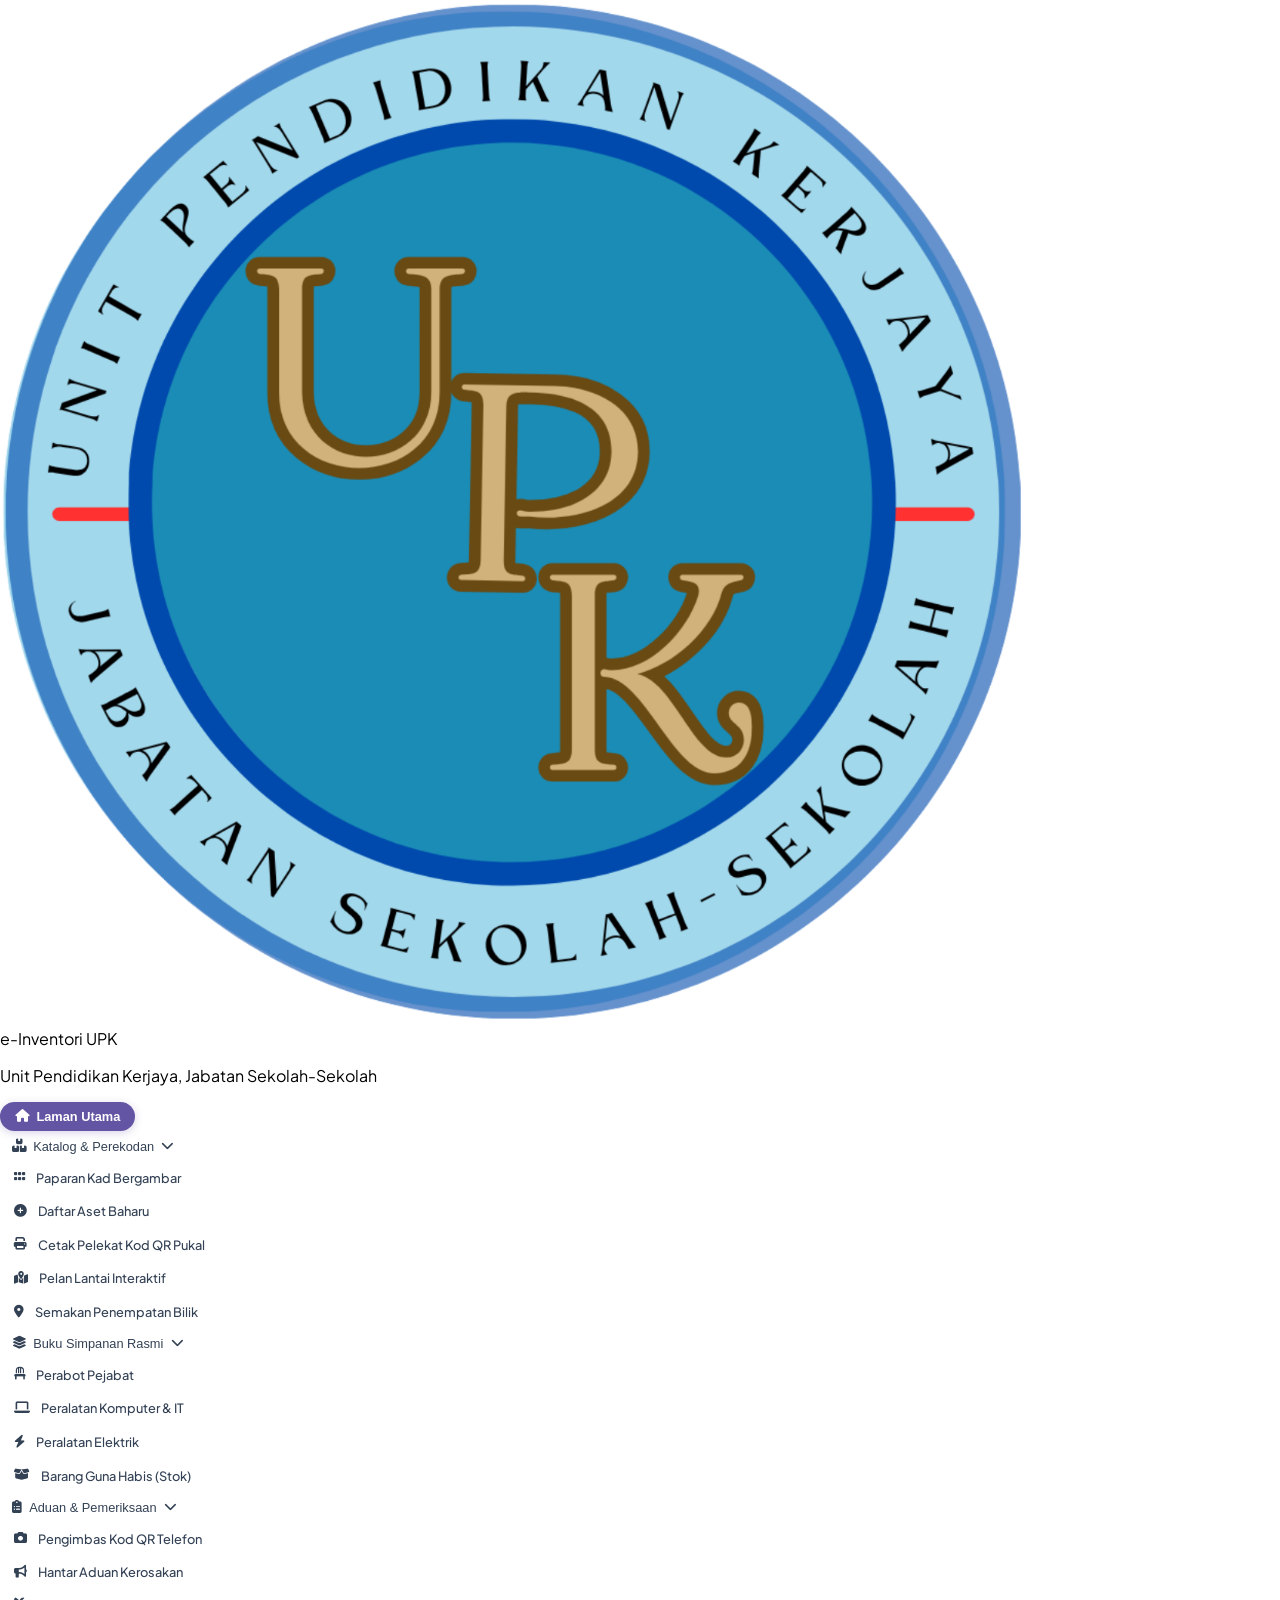
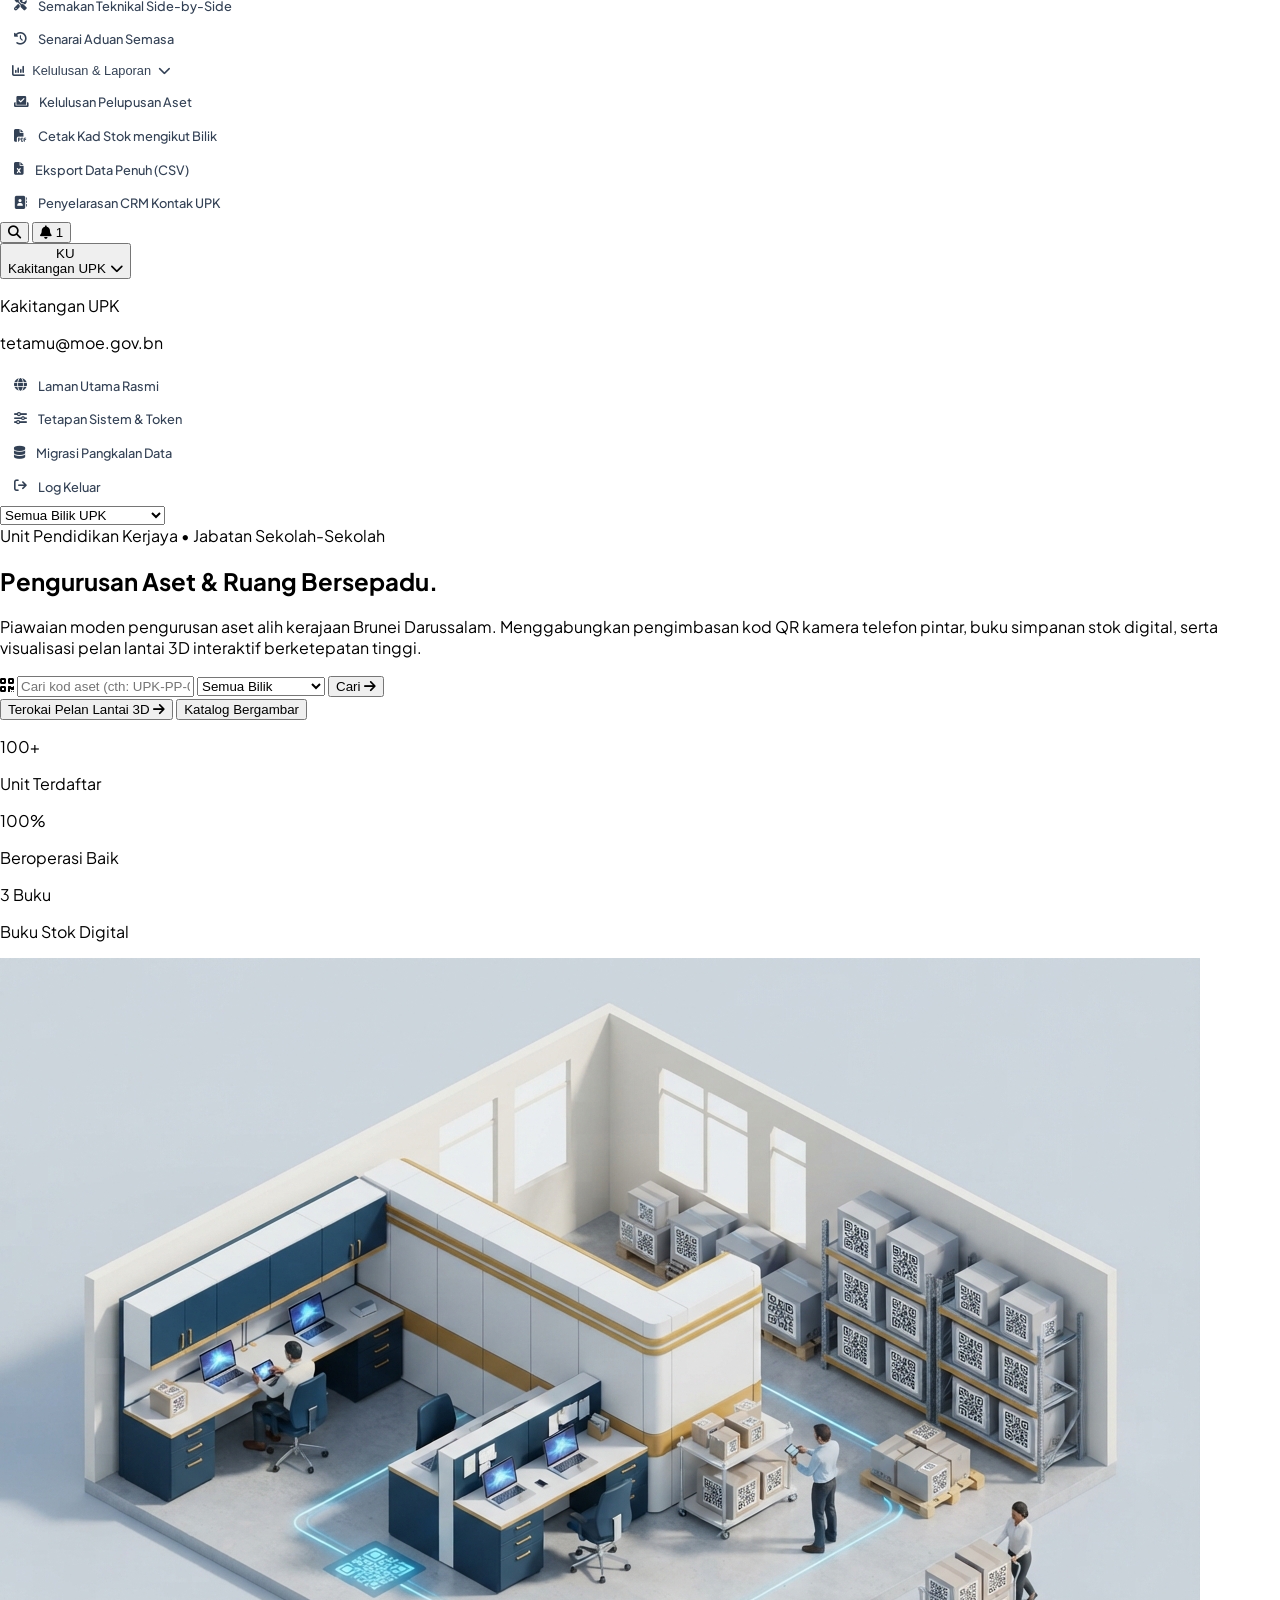
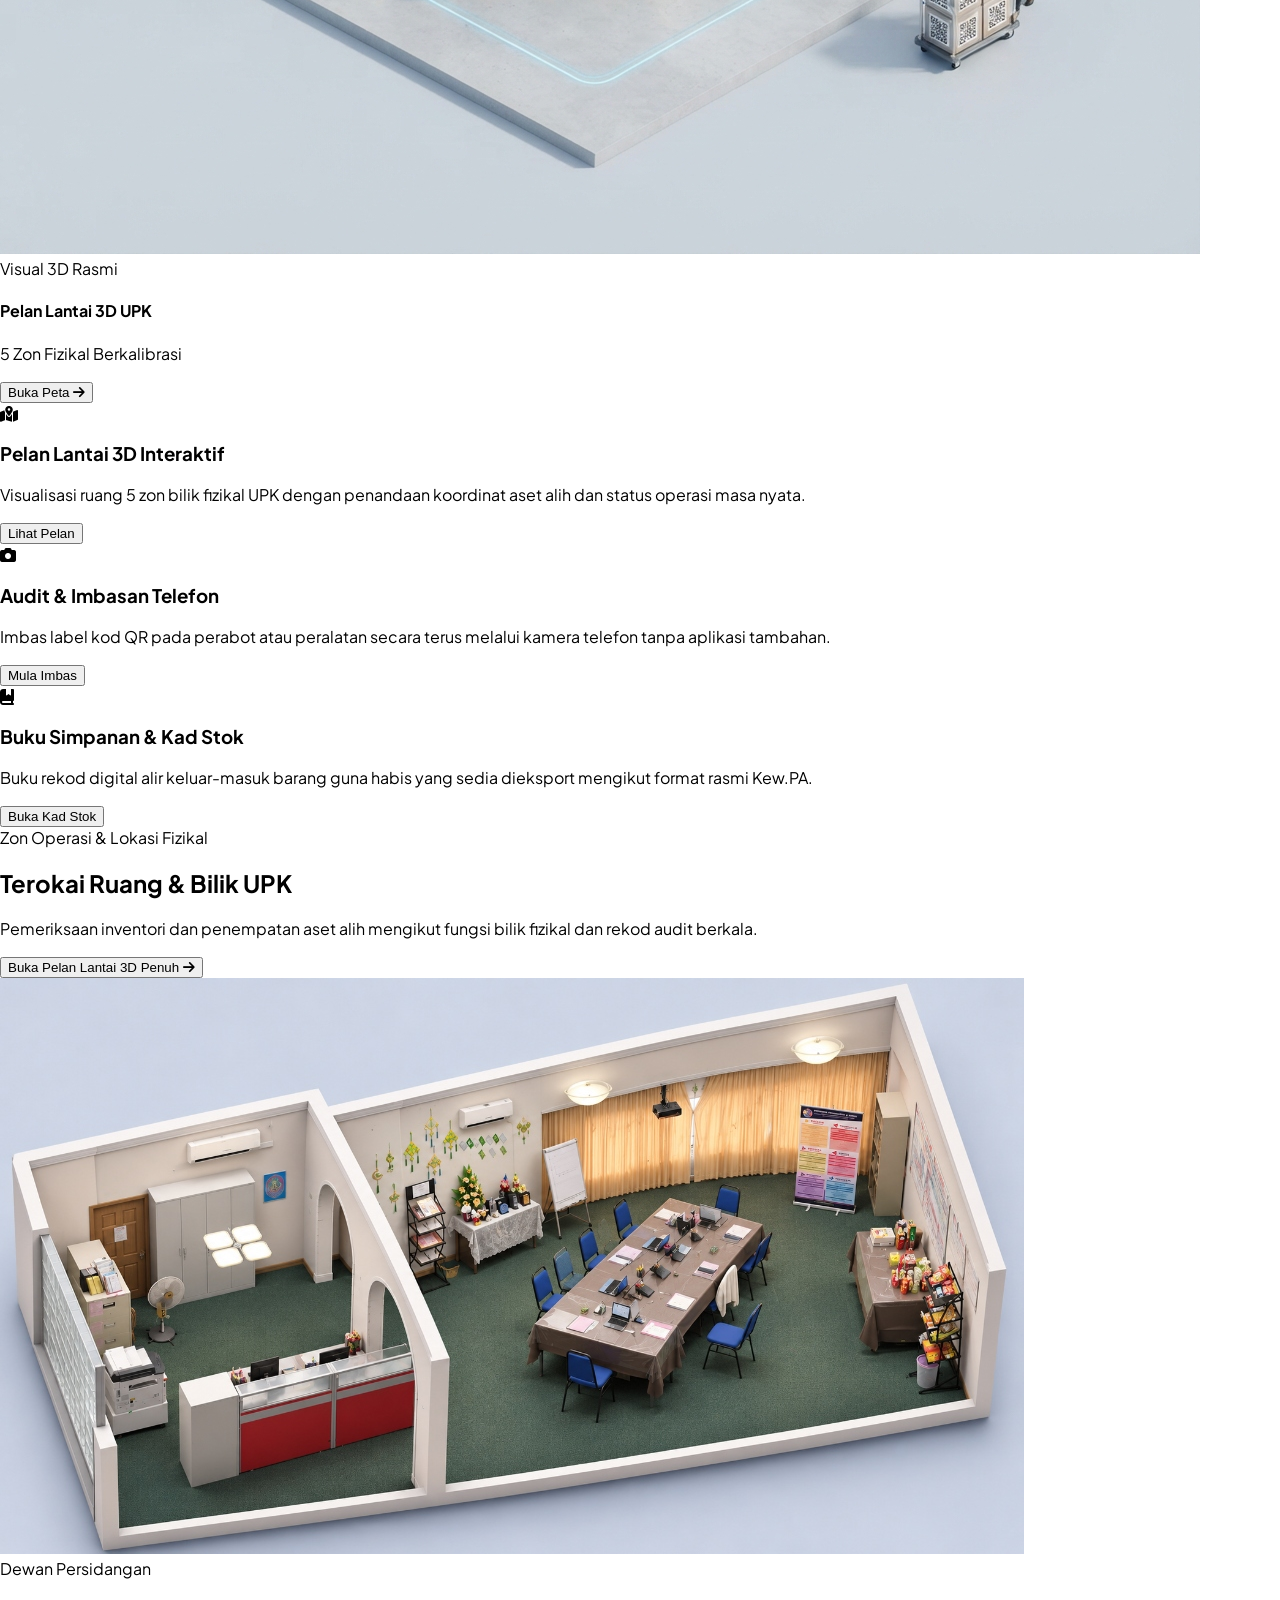
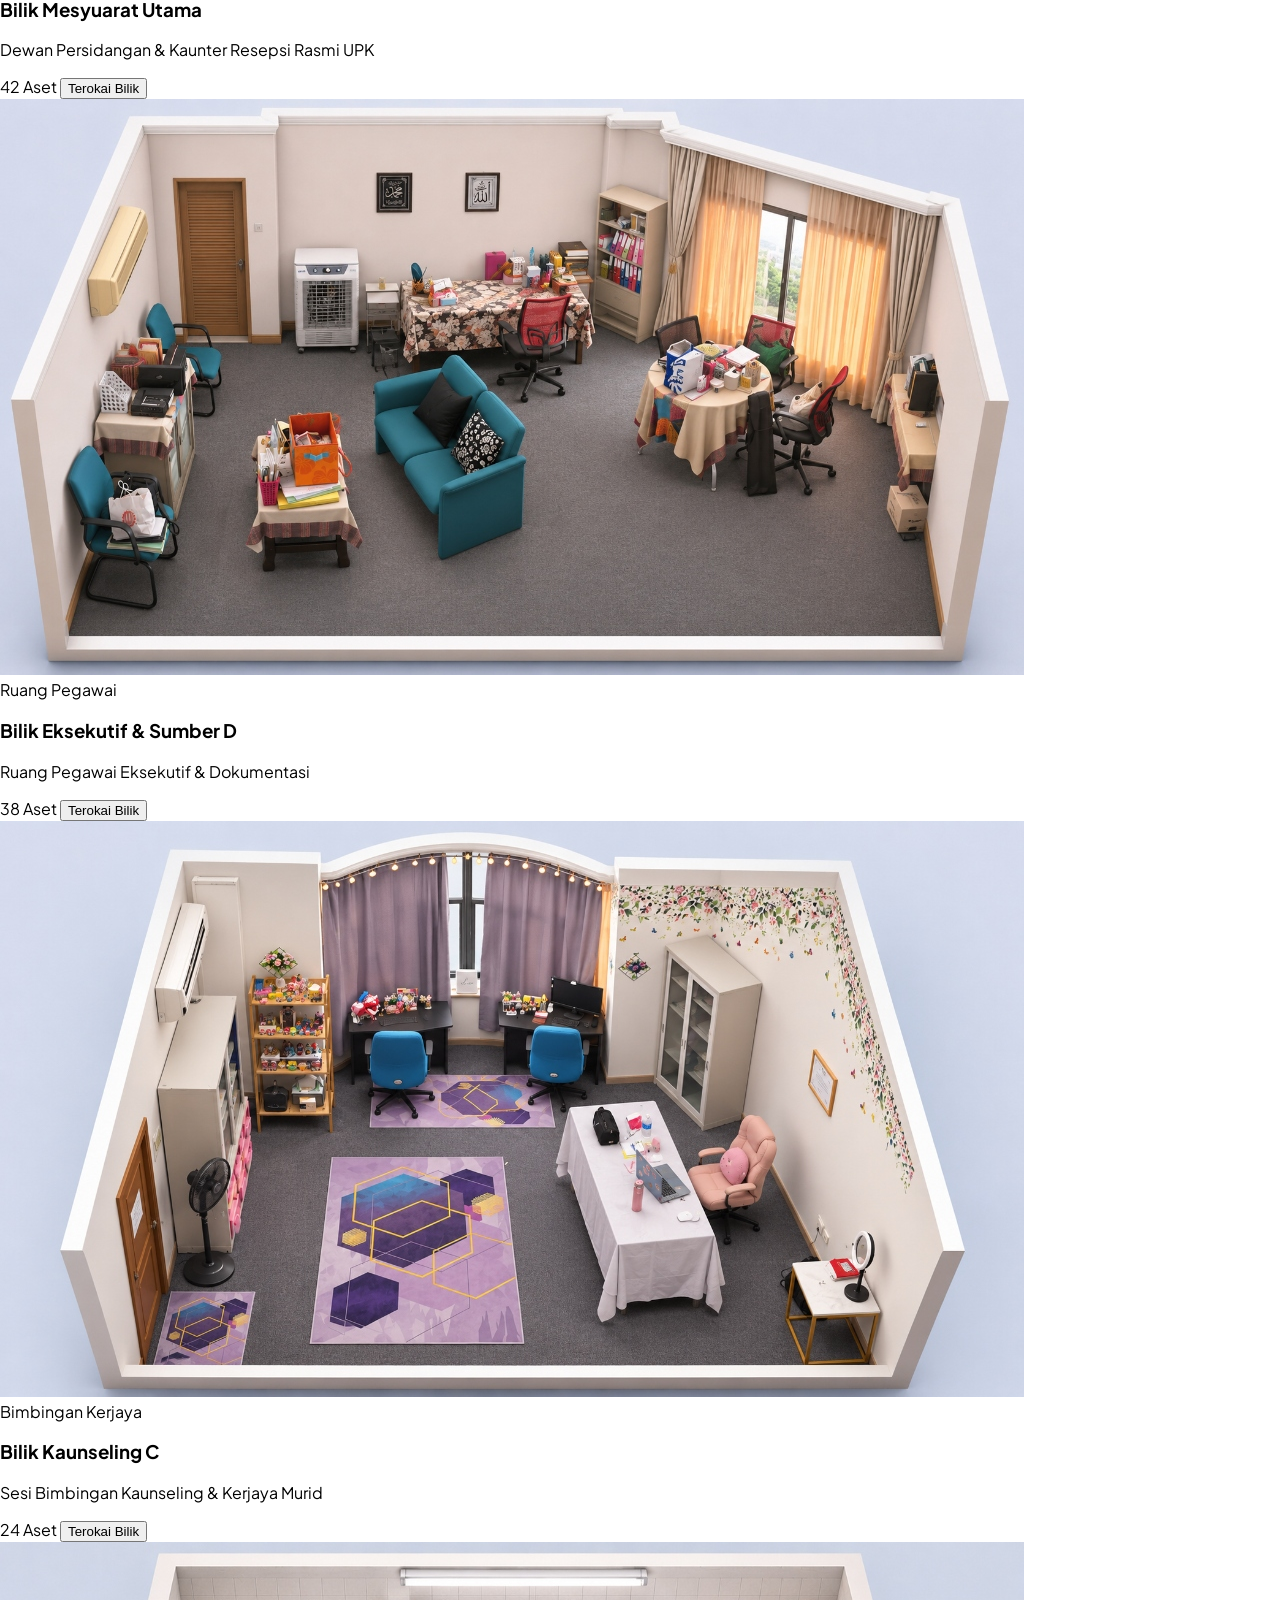
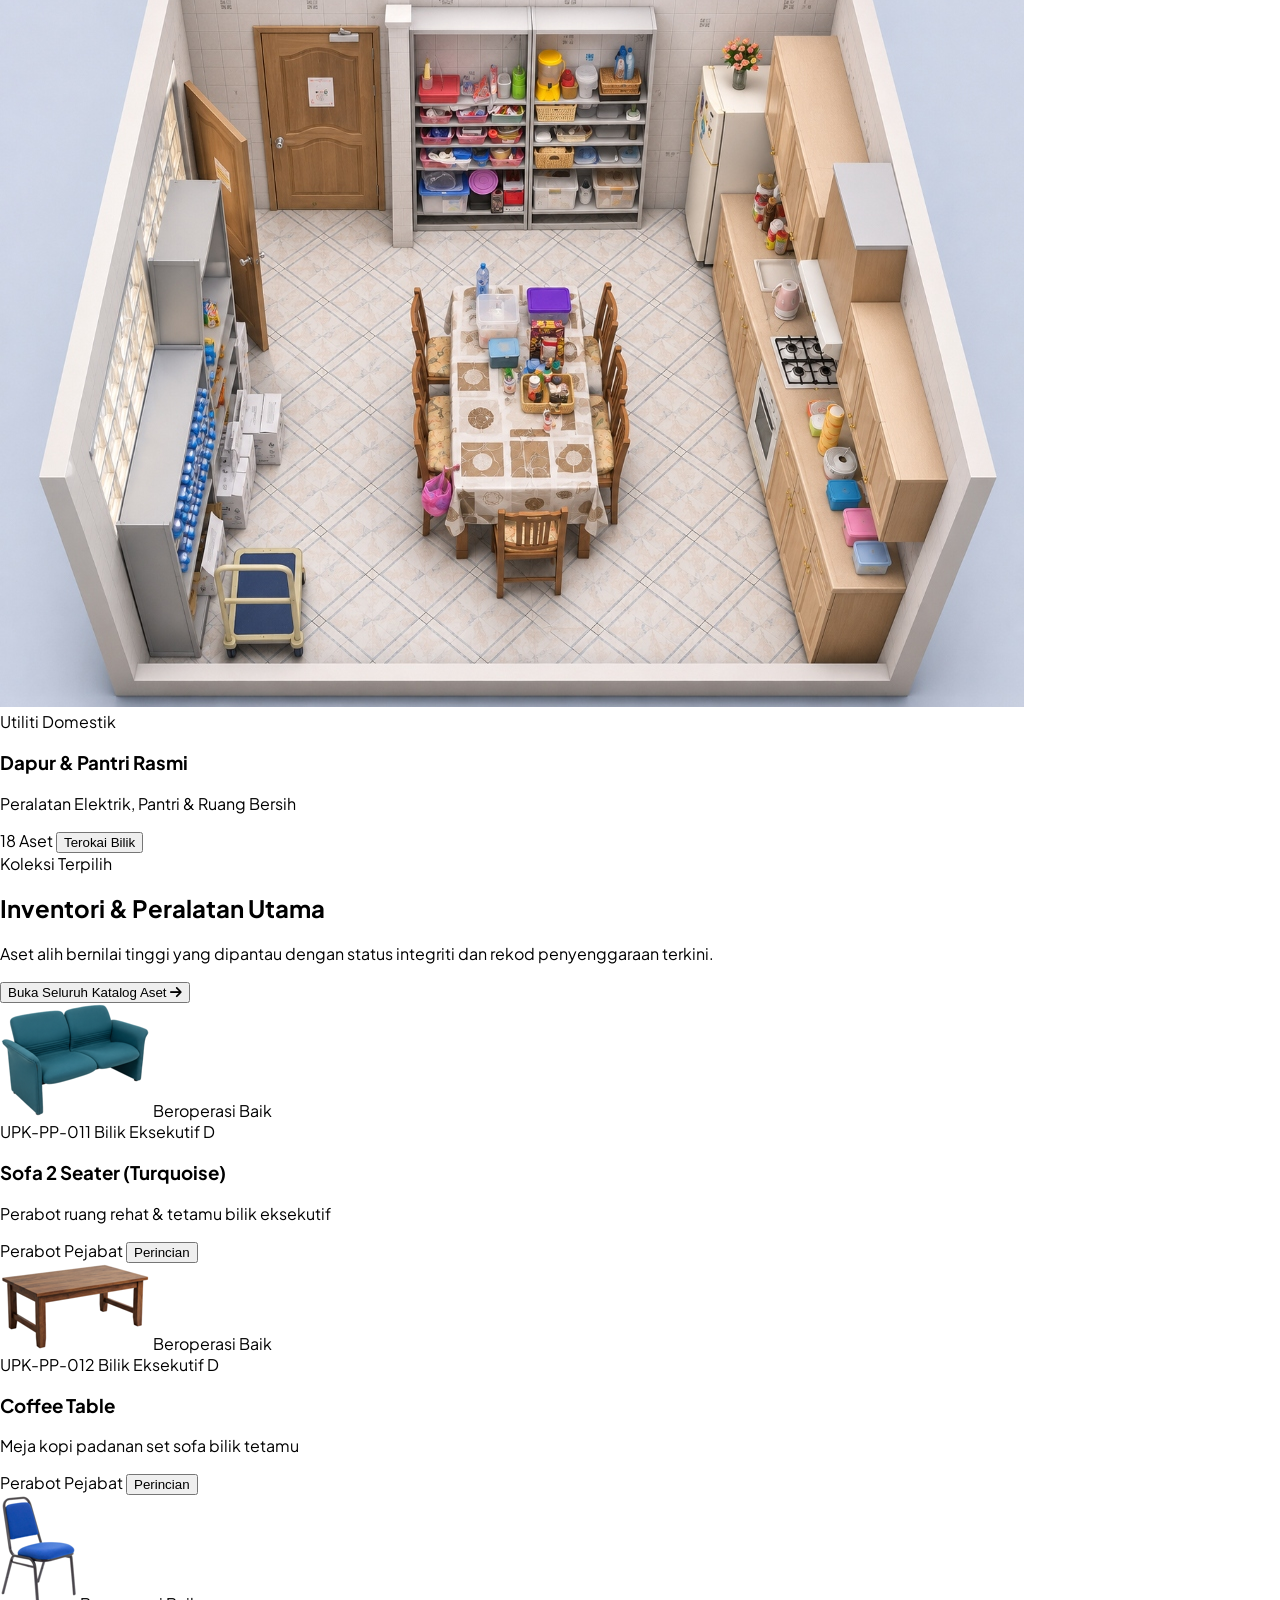
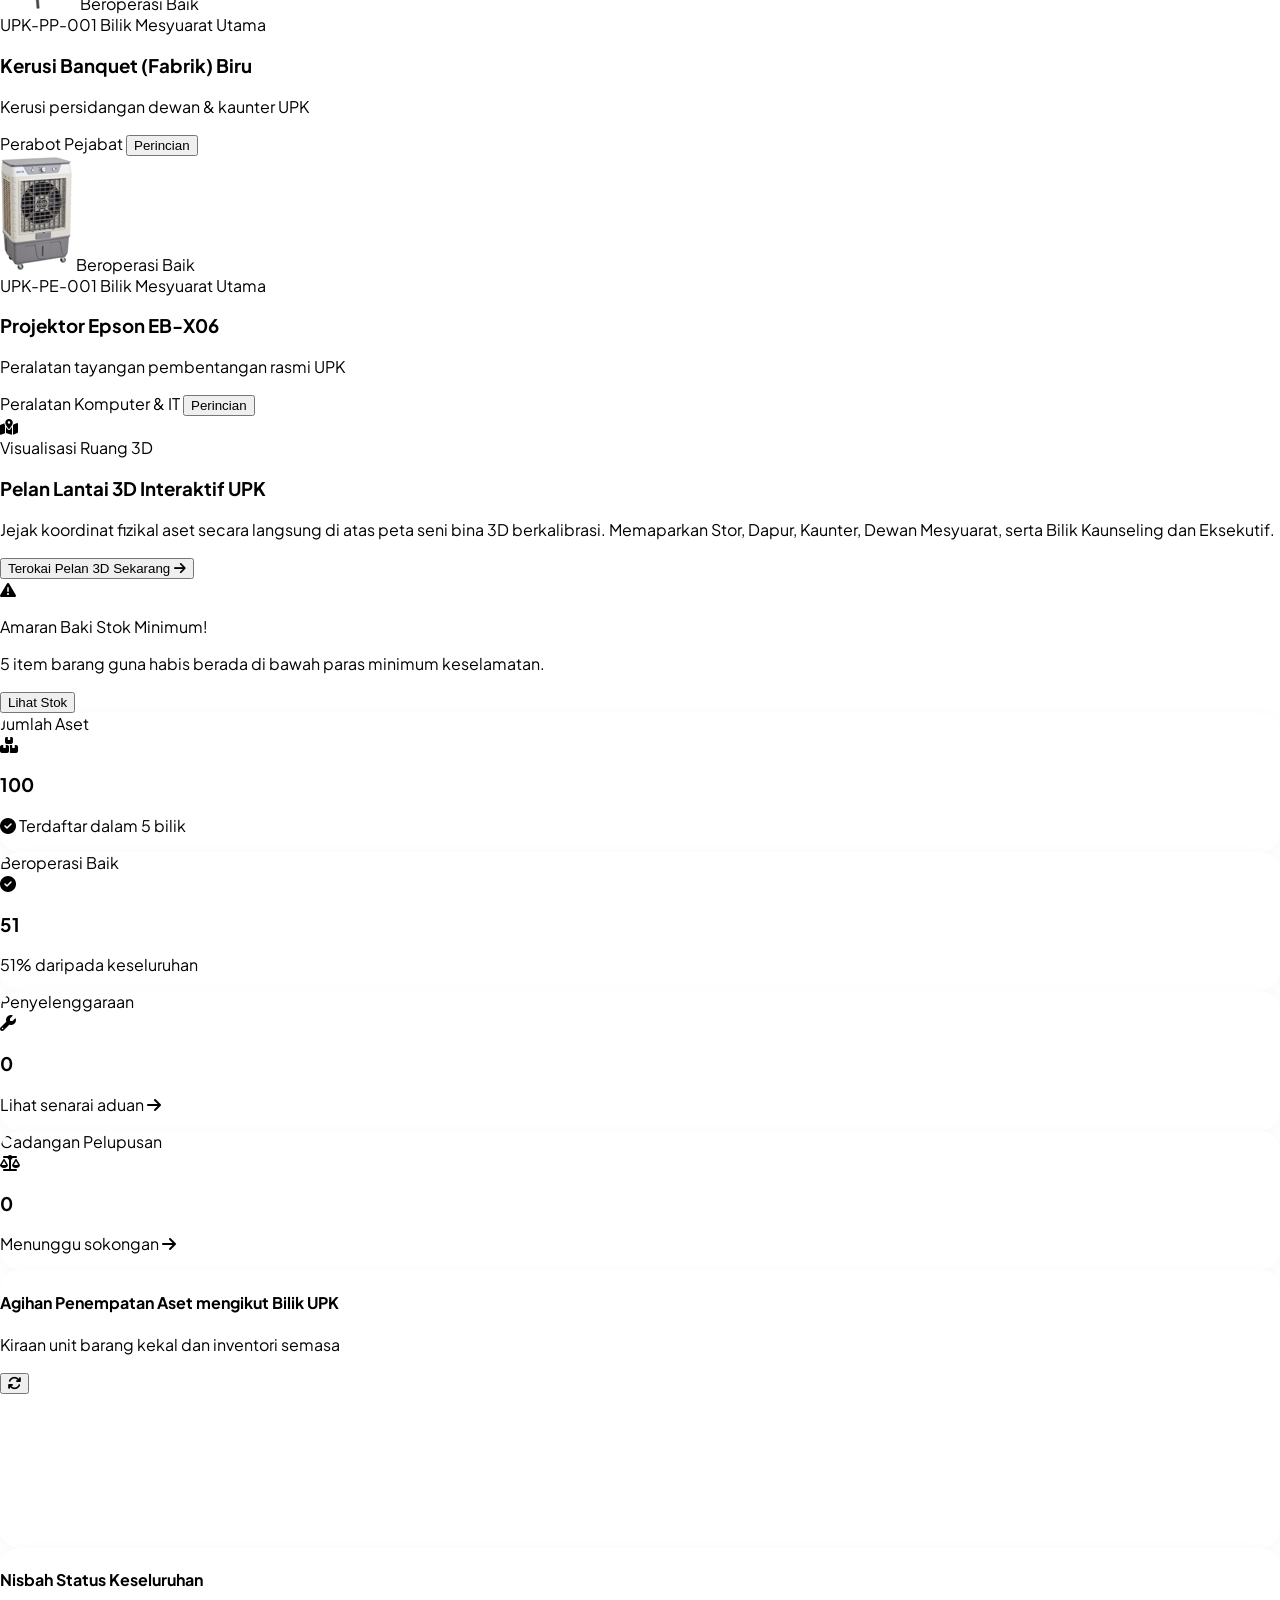
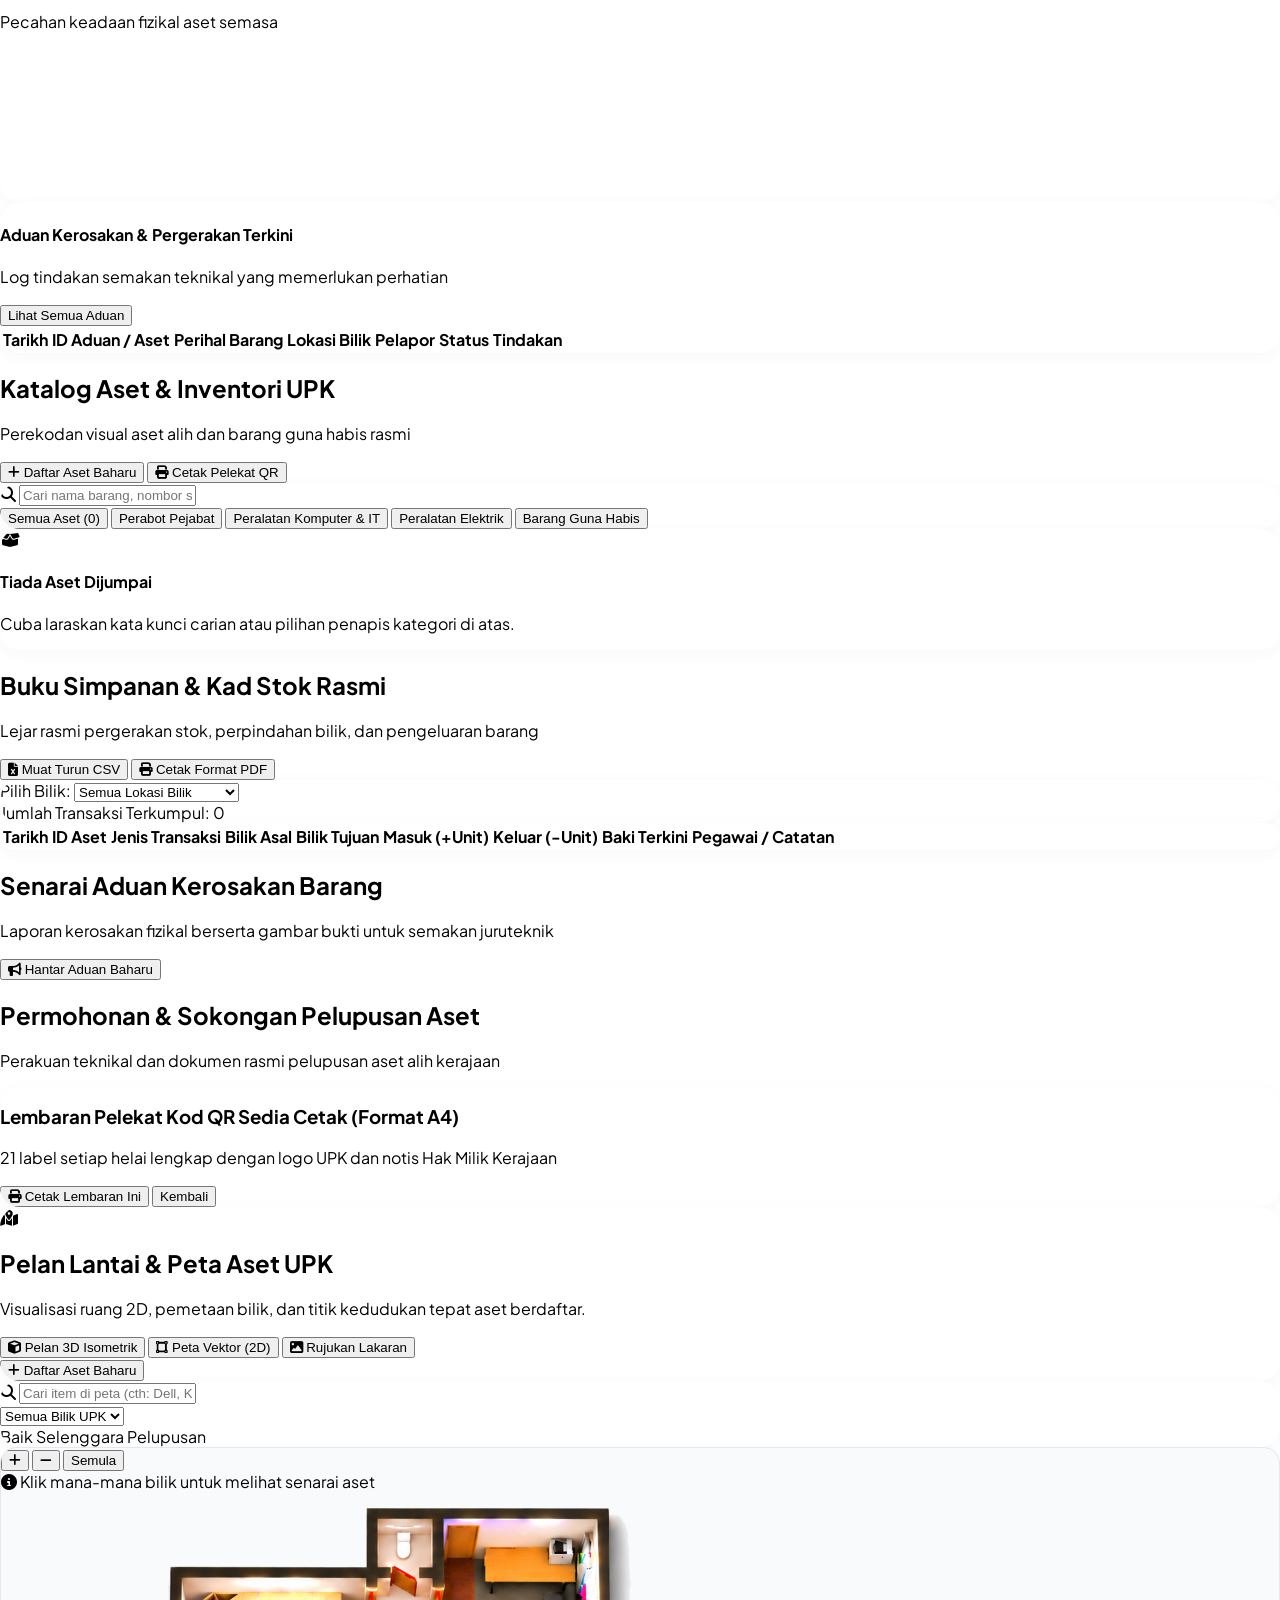
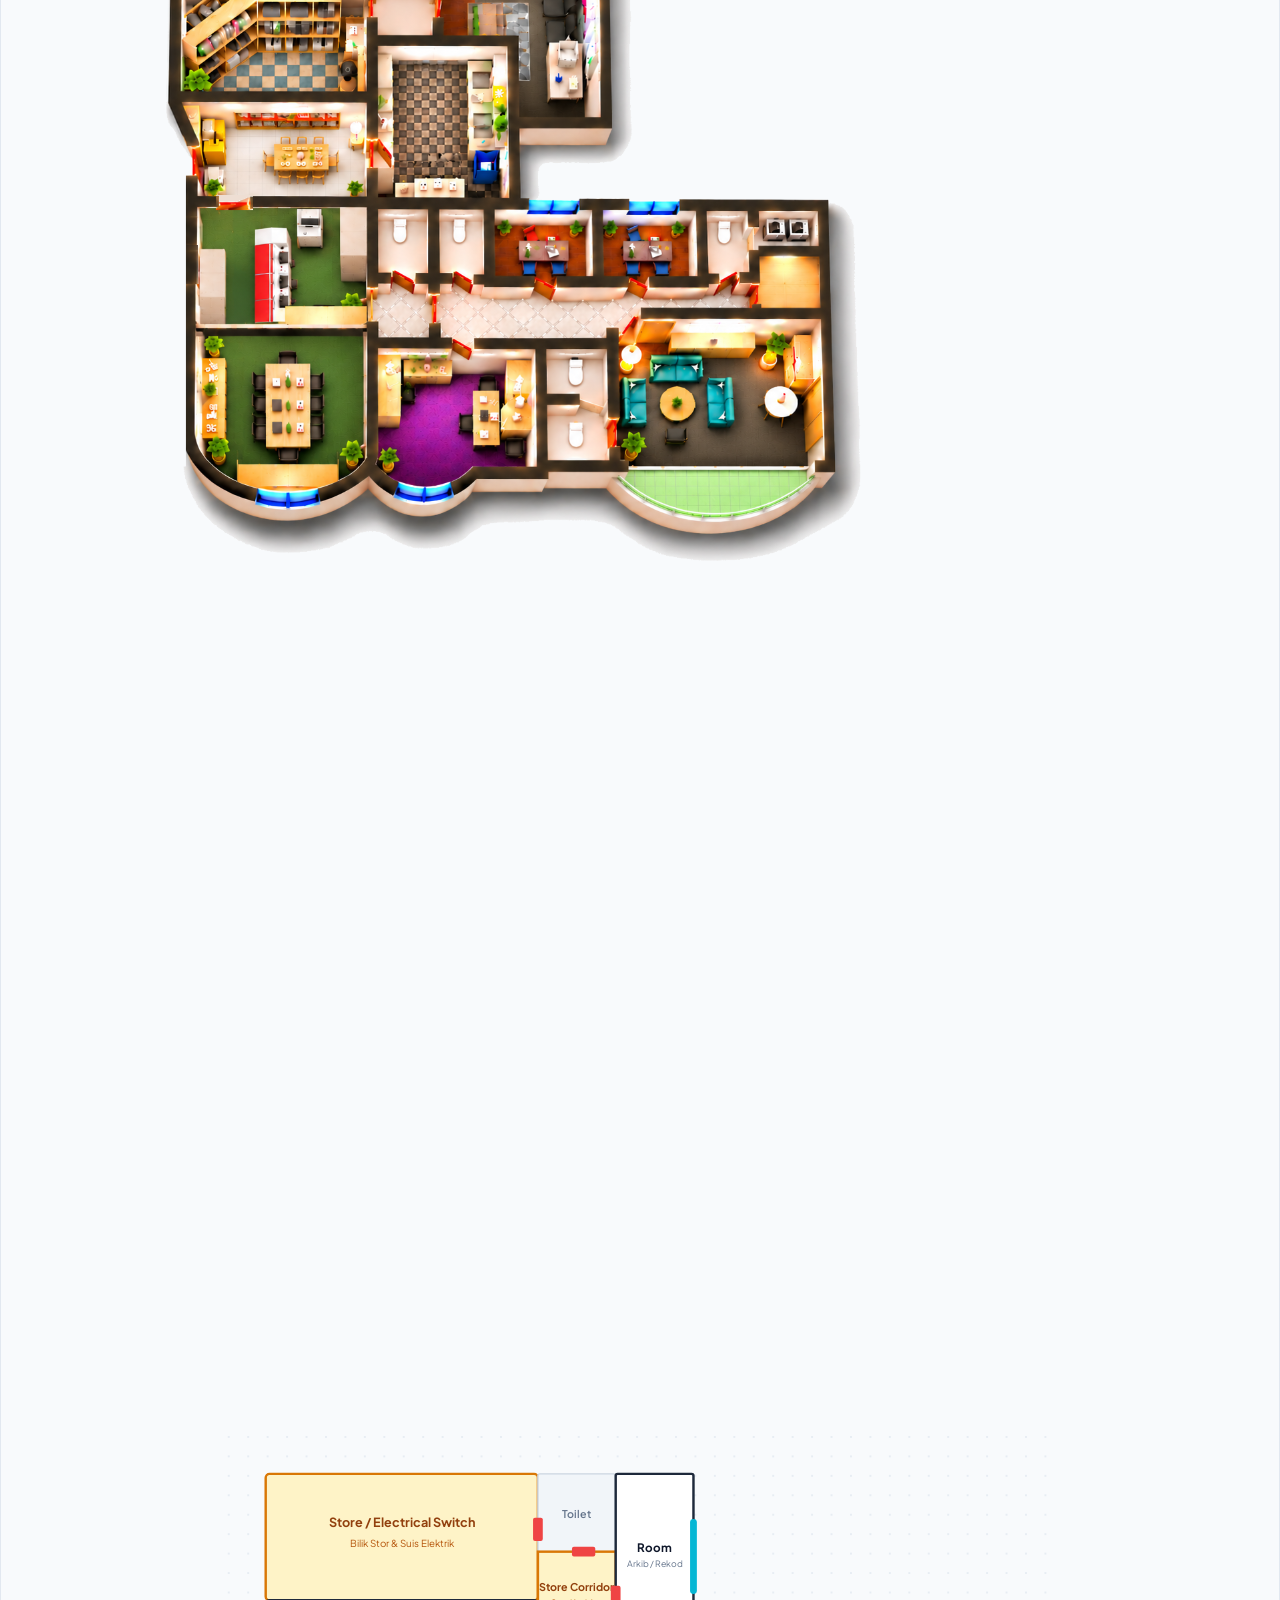
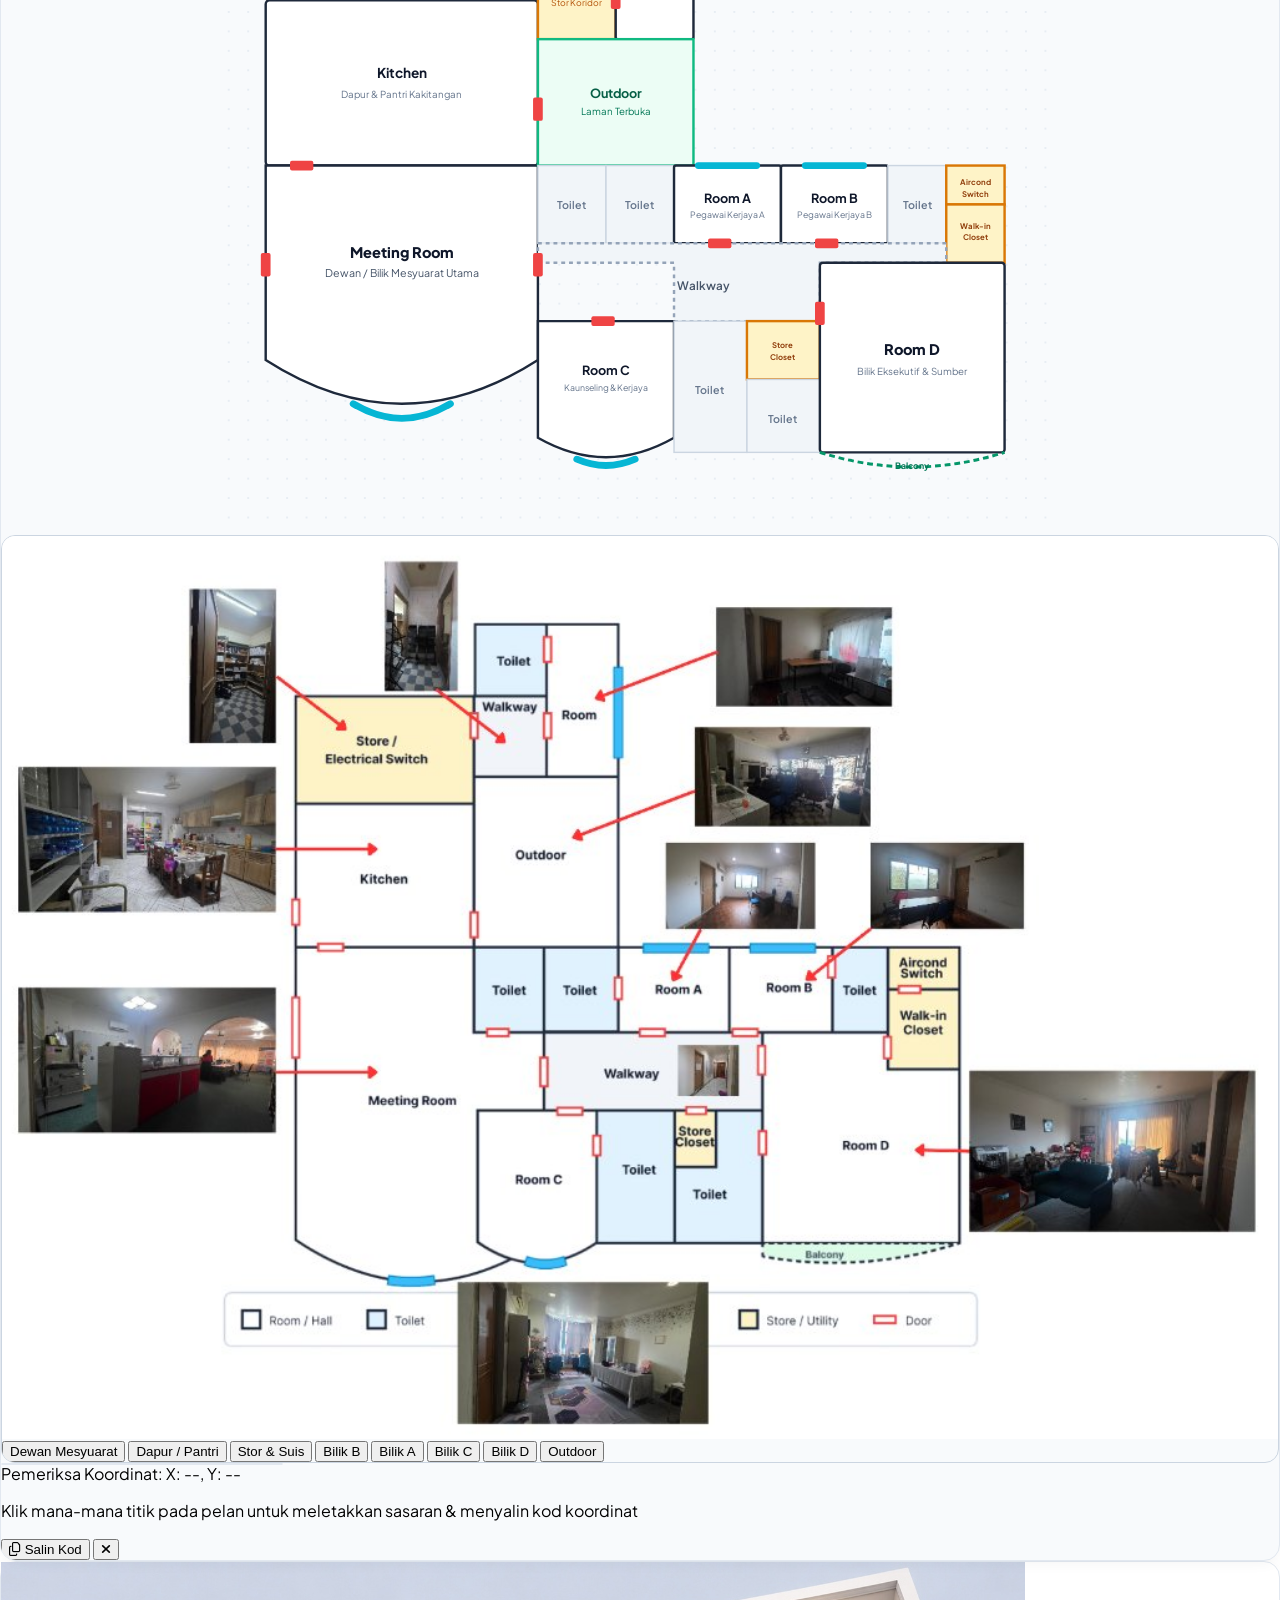
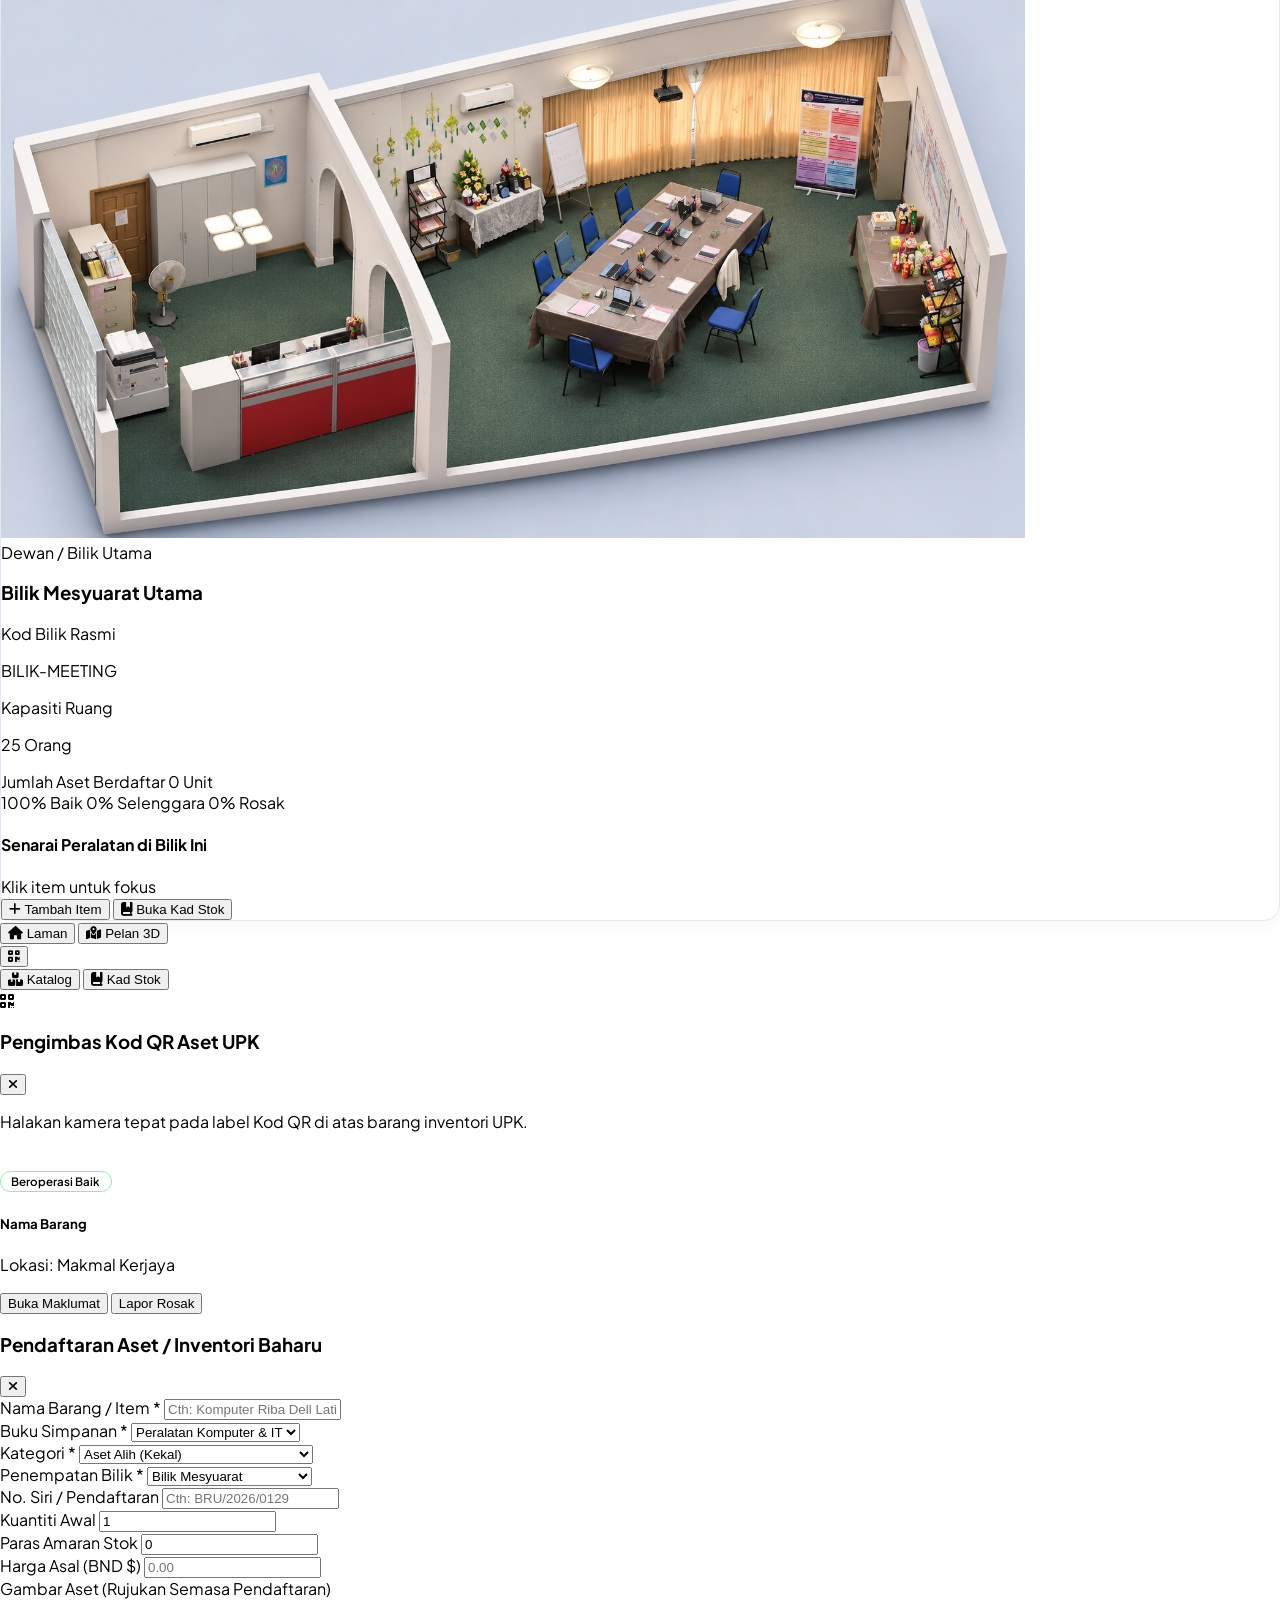
==== commit 818f6af4: "Remove green asset markers, highlight room only on item click, and add Stor Koridor to 3D floor plan" ====
--- a/index.html
+++ b/index.html
@@ -1119,16 +1119,11 @@
               <button onclick="App.resetMapZoom()" class="px-2 h-7 rounded-lg hover:bg-slate-100 flex items-center justify-center text-slate-700 font-medium" title="Tetapkan Semula">
                 Semula
               </button>
-              <div class="w-px h-4 bg-slate-200 mx-0.5"></div>
-              <button id="btn-toggle-coord-inspector" onclick="App.toggleCoordinateInspector()" class="px-2.5 h-7 rounded-lg hover:bg-amber-50 text-slate-700 flex items-center gap-1.5 font-medium transition-all" title="Buka / Tutup Pemeriksa Koordinat (Crosshair HUD)">
-                <i class="fa-solid fa-crosshairs text-amber-600"></i>
-                <span class="hidden sm:inline text-[11px]">Semak Koordinat</span>
-              </button>
             </div>
 
             <div class="absolute top-3 right-3 z-20 hidden sm:flex items-center gap-1.5 bg-white/90 backdrop-blur-md border border-slate-200/80 rounded-xl px-2.5 py-1 shadow-sm text-[11px] text-slate-600">
               <i class="fa-solid fa-circle-info text-sky-600"></i>
-              <span>Klik mana-mana bilik atau titik item</span>
+              <span>Klik mana-mana bilik untuk melihat senarai aset</span>
             </div>
 
             <!-- MOD 1: PELAN 3D ISOMETRIK (RENDER MEWAH DENGAN PENANDA INTERAKTIF) -->
@@ -1151,9 +1146,12 @@
                   <!-- 3b. Dewan Mesyuarat / Bilik Persidangan Utama (y:442..630) -->
                   <path d="M 175 442 L 355 442 L 355 580 Q 265 640 175 580 Z" class="svg-room" fill="#10B981" data-room-id="BILIK-MEETING" onclick="App.selectMapRoom('BILIK-MEETING')" />
                   
-                  <!-- 4. Tandas Sayap Utara (Kawasan Bukan Interaktif / Tiada Klik) -->
+                  <!-- 4a. Tandas Sayap Utara (Kawasan Bukan Interaktif / Tiada Klik) -->
                   
-                  <!-- 5. Bilik Arkib & Rekod (Room Top / Office) -->
+                  <!-- 4b. Stor Koridor (Zone 01 - Store Corridor) -->
+                  <rect x="360" y="110" width="65" height="110" rx="3" class="svg-room" fill="#FEF3C7" data-room-id="STORE-KORIDOR" onclick="App.selectMapRoom('STORE-KORIDOR')" />
+
+                  <!-- 5. Bilik E (Room E / Office) -->
                   <rect x="425" y="25" width="165" height="195" rx="4" class="svg-room" fill="#0F3E5D" data-room-id="BILIK-ROOM-TOP" onclick="App.selectMapRoom('BILIK-ROOM-TOP')" />
                   
                   <!-- 6. Ruang Terbuka / Laman Tengah (Outdoor) -->
@@ -1167,8 +1165,7 @@
                   <!-- 9. Bilik Pegawai B (Room B - Baris Tengah Meja Biru) -->
                   <rect x="575" y="310" width="105" height="85" rx="4" class="svg-room" fill="#0284C7" data-room-id="BILIK-ROOM-B" onclick="App.selectMapRoom('BILIK-ROOM-B')" />
                   
-                  <!-- 10. Tandas Kanan & Almari Utiliti (Right Utilities) -->
-                  <rect x="680" y="310" width="125" height="110" rx="4" class="svg-room" fill="#D97706" data-room-id="ALMARI-MASUK" onclick="App.selectMapRoom('ALMARI-MASUK')" />
+                  <!-- 10. Tandas Kanan & Almari Utiliti (Kawasan Bukan Interaktif / Tiada Klik) -->
 
                   <!-- 11. Laluan Tengah (Central Walkway) -->
                   <polygon points="360,395 730,395 730,430 600,430 600,460 360,460" class="svg-room" fill="#94A3B8" data-room-id="BILIK-WALKWAY" onclick="App.selectMapRoom('BILIK-WALKWAY')" />
@@ -1183,7 +1180,7 @@
                   
                   <!-- Kumpulan Penanda Aset Dinamik Pada Pelan 3D -->
                   <g id="map3d-asset-markers">
-                    <!-- Dijana secara dinamik oleh App.render3DMapMarkers() -->
+                    <!-- Dikosongkan mengikut arahan pengguna (fokus bilik sahaja) -->
                   </g>
 
                   <!-- Sasaran Pemeriksa Koordinat 3D -->
@@ -1226,9 +1223,10 @@
                 <rect id="svg-room-toilet-north" x="320" y="40" width="80" height="80" rx="2" class="room-toilet" pointer-events="none" />
                 <text x="360" y="85" text-anchor="middle" font-weight="600" font-size="11" fill="#64748B" pointer-events="none">Toilet</text>
 
-                <!-- Laluan Utara (Walkway) -->
-                <rect id="svg-room-walkway-north" x="320" y="120" width="80" height="90" class="svg-room room-walkway" data-room-id="LALUAN-NORTH" onclick="App.selectMapRoom('LALUAN-NORTH')" />
-                <text x="360" y="170" text-anchor="middle" font-size="10" fill="#64748B" pointer-events="none">Walkway</text>
+                <!-- Stor Koridor (Zone 01 - Store Corridor) -->
+                <rect id="svg-room-store-corridor" x="320" y="120" width="80" height="90" class="svg-room room-store" data-room-id="STORE-KORIDOR" onclick="App.selectMapRoom('STORE-KORIDOR')" />
+                <text x="360" y="160" text-anchor="middle" font-weight="700" font-size="11" fill="#92400E" pointer-events="none">Store Corridor</text>
+                <text x="360" y="176" text-anchor="middle" font-size="9" fill="#B45309" pointer-events="none">Stor Koridor</text>
 
                 <!-- Bilik Atas / Arkib (Room Top) -->
                 <rect id="svg-room-top" x="400" y="40" width="80" height="170" rx="2" class="svg-room room-office" data-room-id="BILIK-ROOM-TOP" onclick="App.selectMapRoom('BILIK-ROOM-TOP')" />
--- a/css/style.css
+++ b/css/style.css
@@ -413,23 +413,13 @@
   filter: drop-shadow(0 0 16px rgba(193, 140, 59, 0.75)) !important;
 }
 
-/* Penanda Item / Hotspots */
+/* Penanda Item / Hotspots (Dimatikan mengikut arahan: fokus bilik sahaja) */
 .asset-marker {
-  cursor: pointer;
-  transition: transform 0.2s cubic-bezier(0.34, 1.56, 0.64, 1);
-}
-
-.asset-marker:hover {
-  transform: scale(1.35);
-}
-
-.asset-marker.marker-active {
-  transform: scale(1.4);
+  display: none !important;
 }
 
 .radar-pulse {
-  animation: radarWave 2s infinite ease-out;
-  transform-origin: center;
+  display: none !important;
 }
 
 @keyframes radarWave {
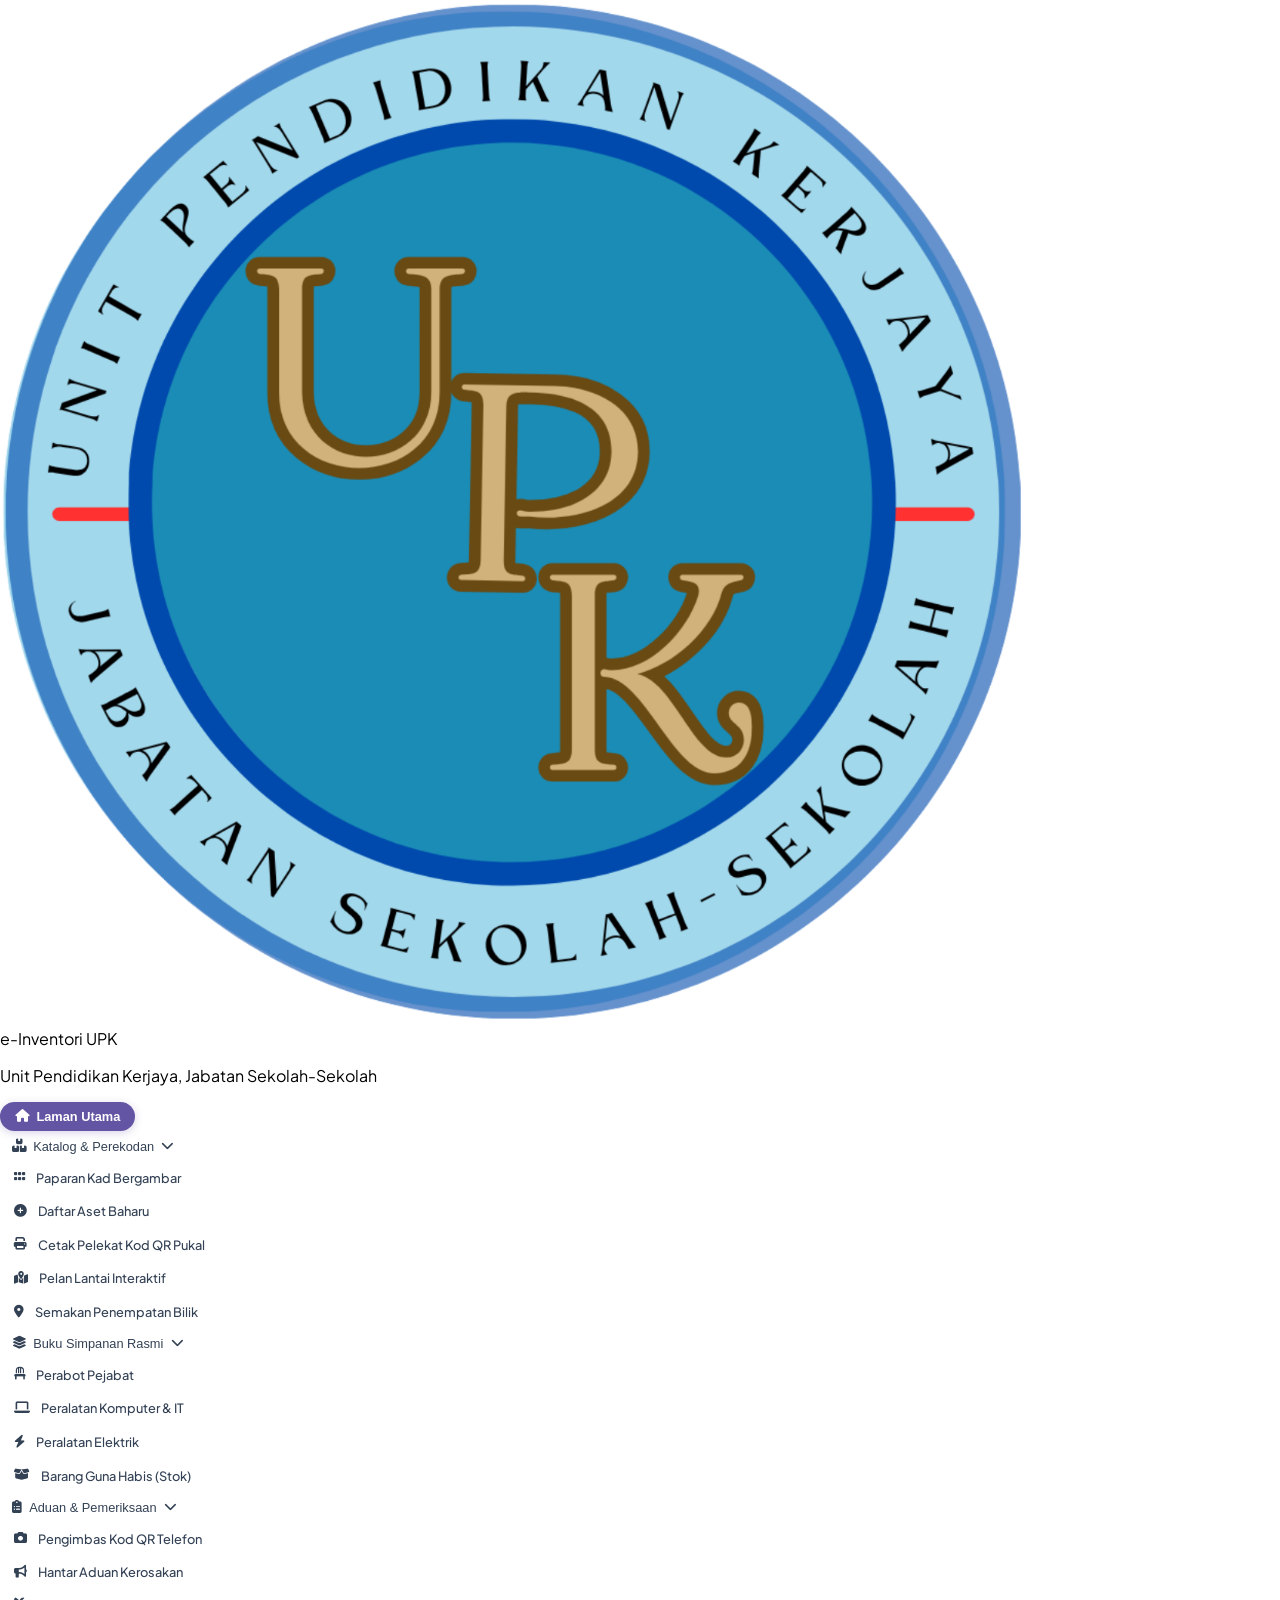
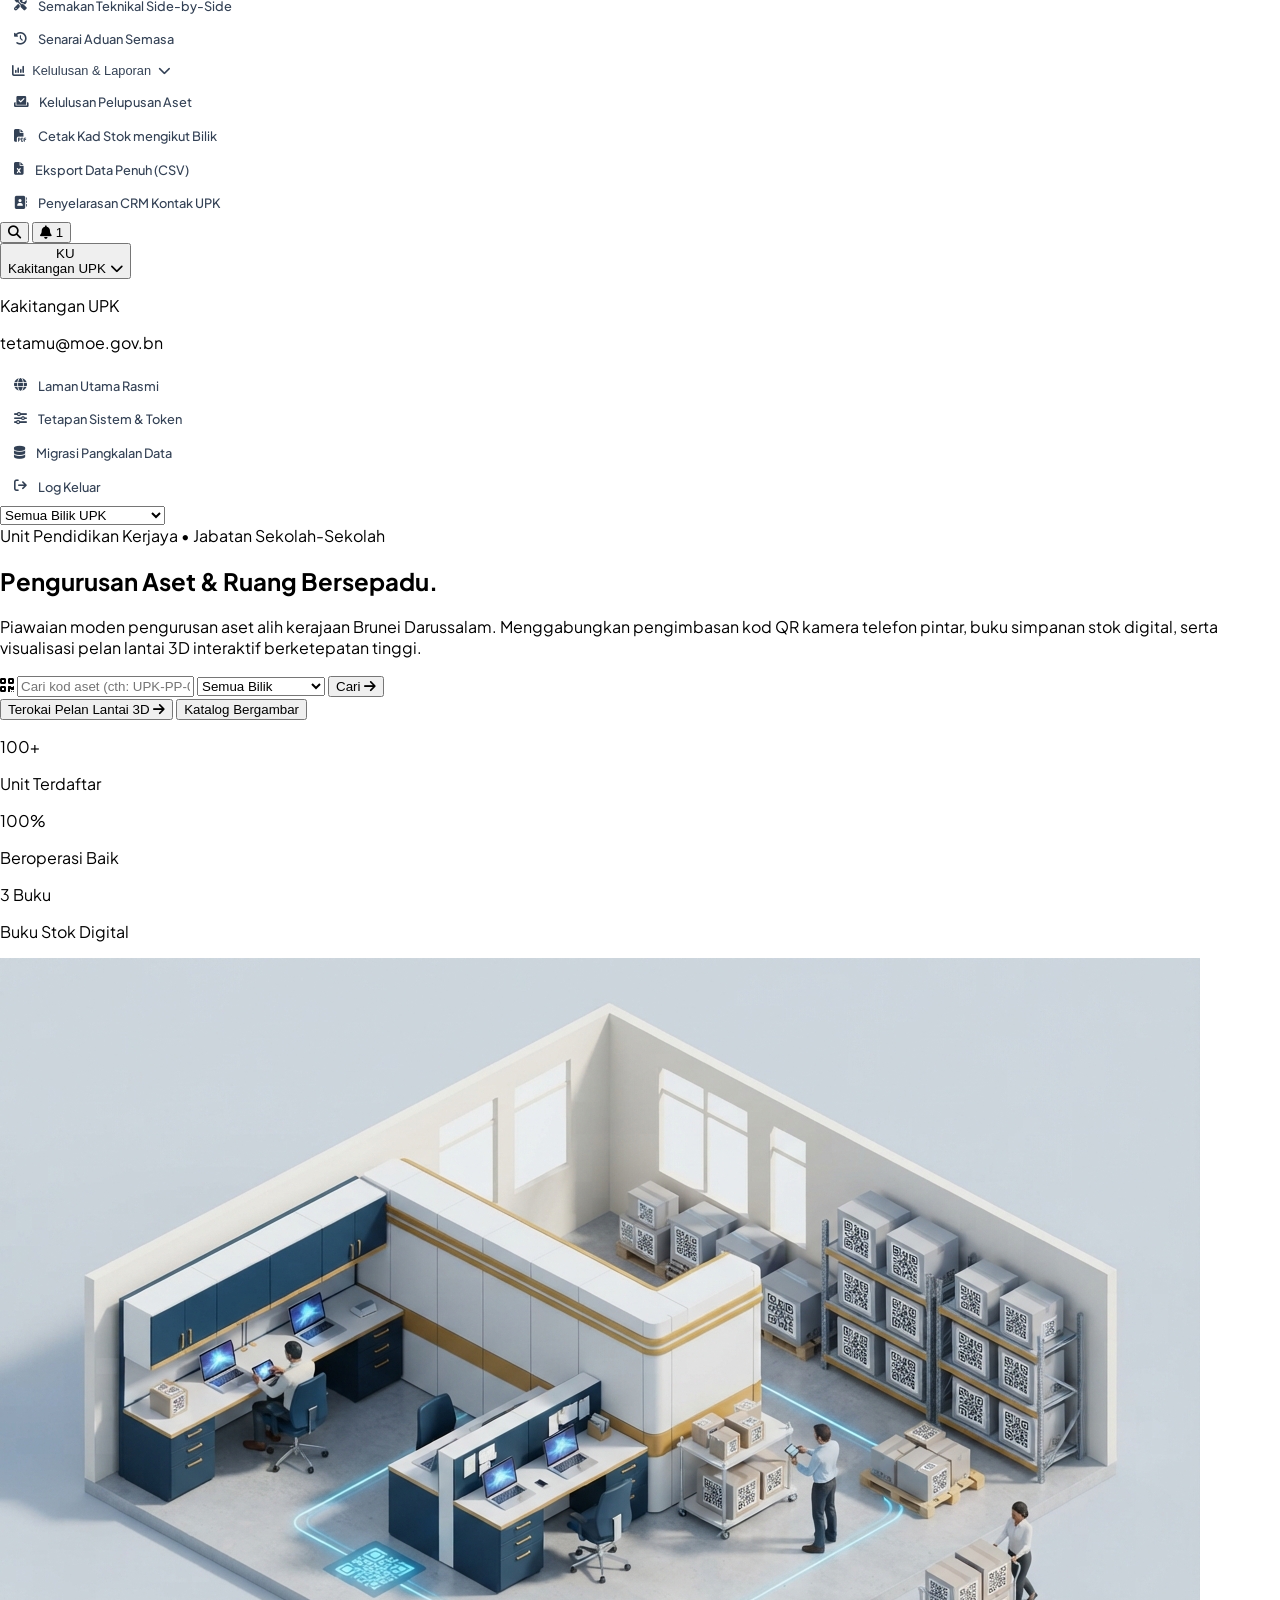
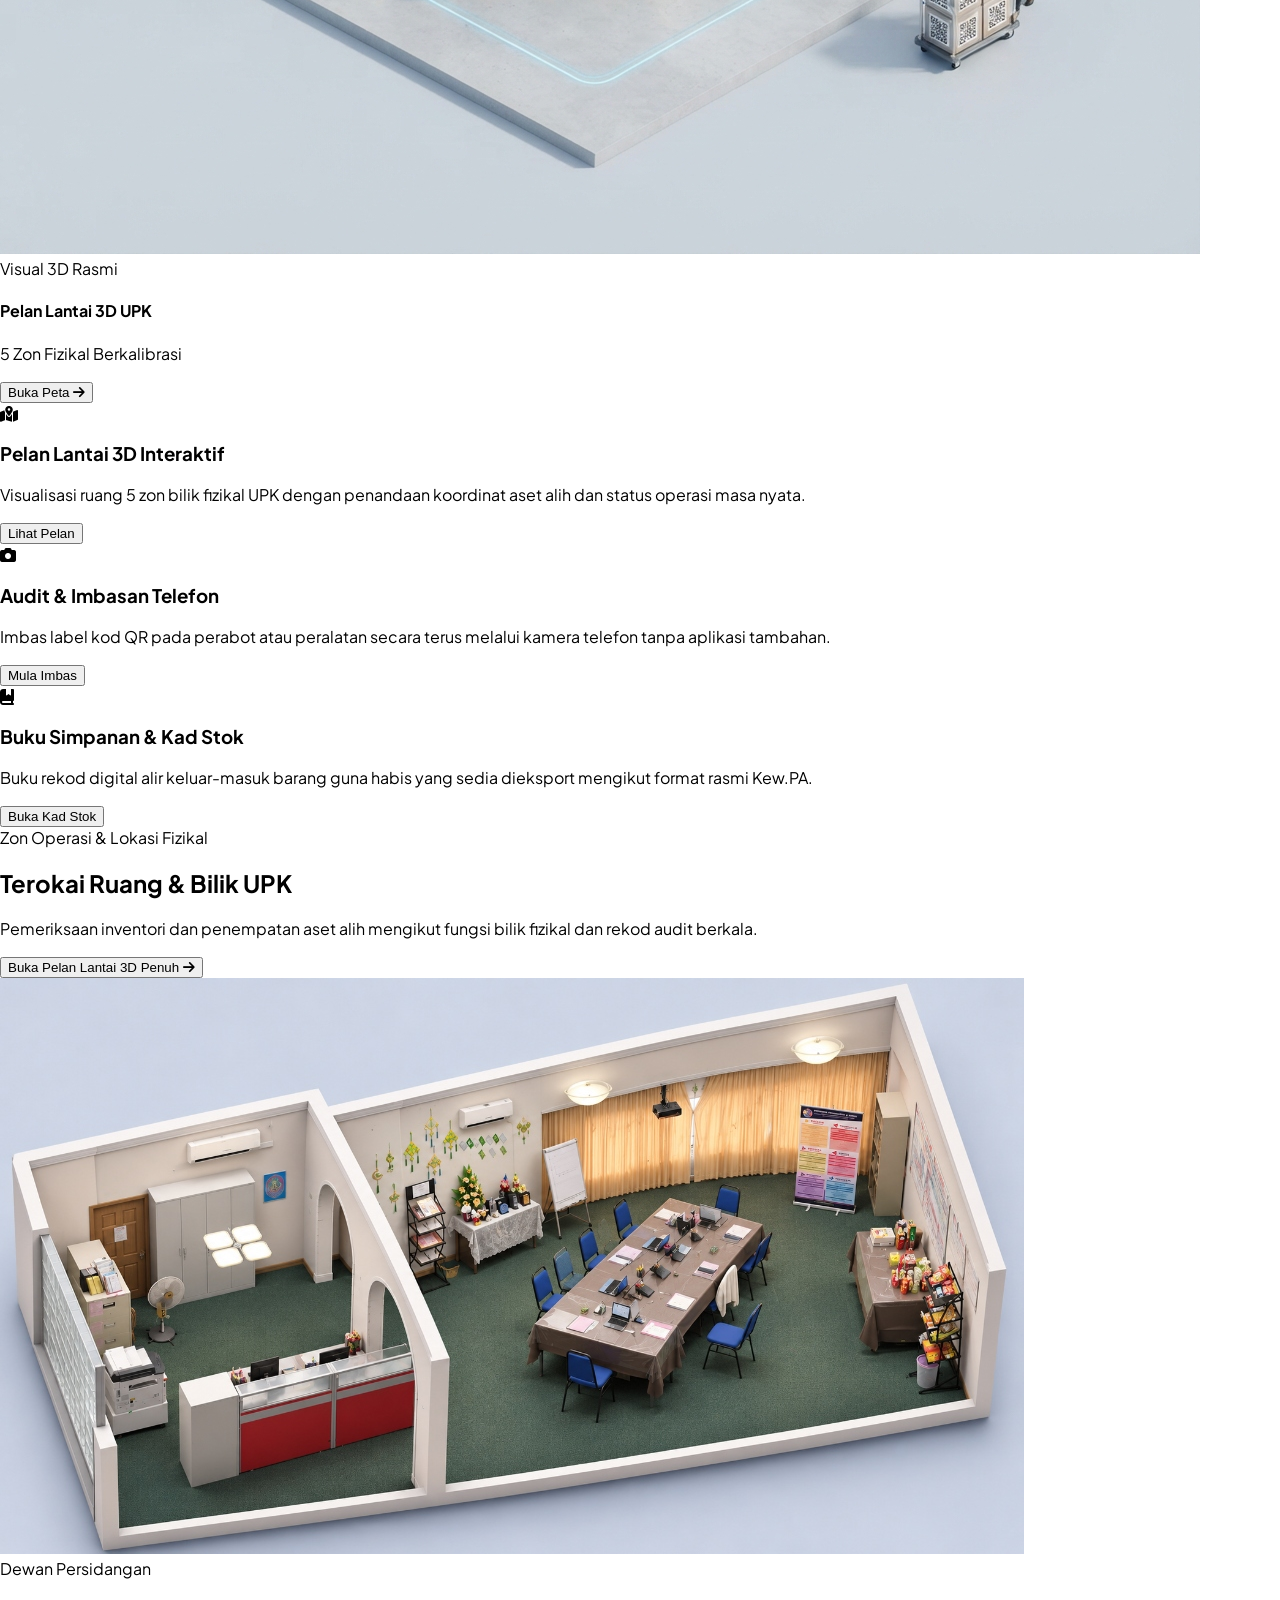
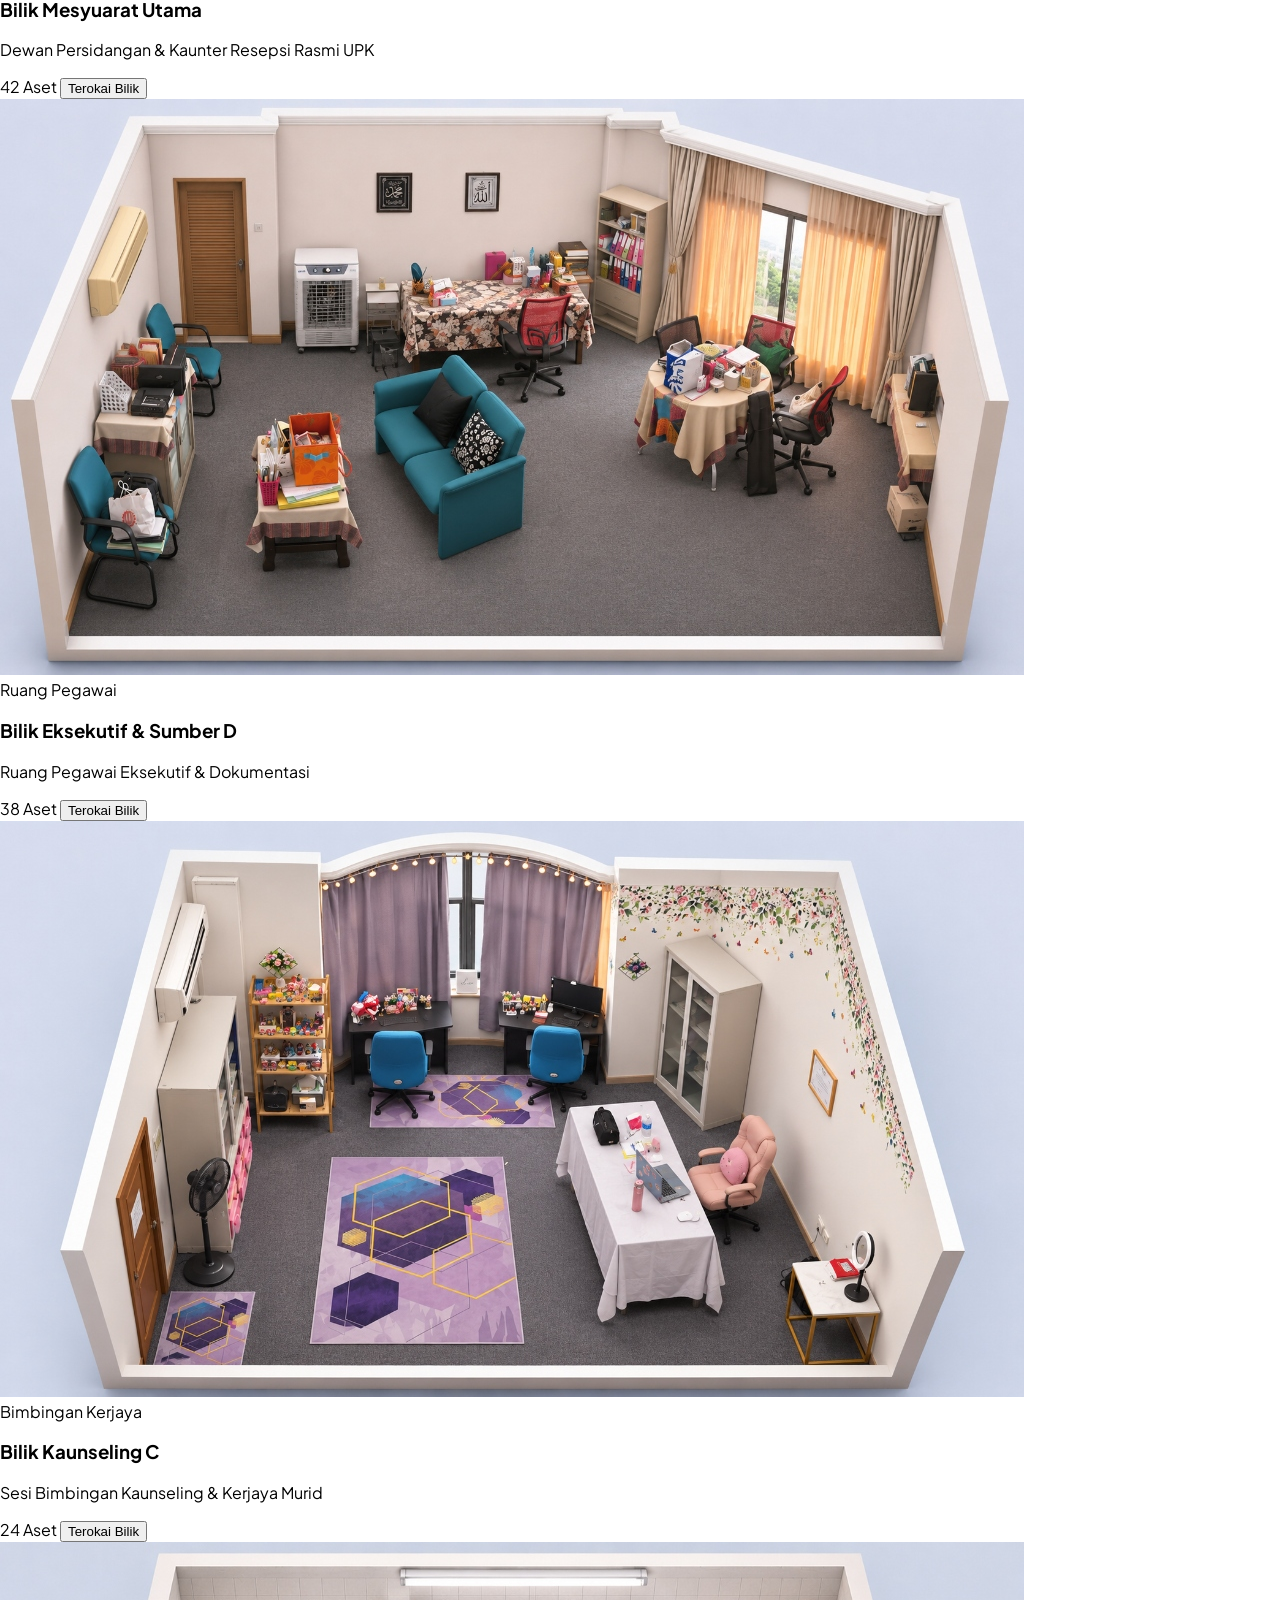
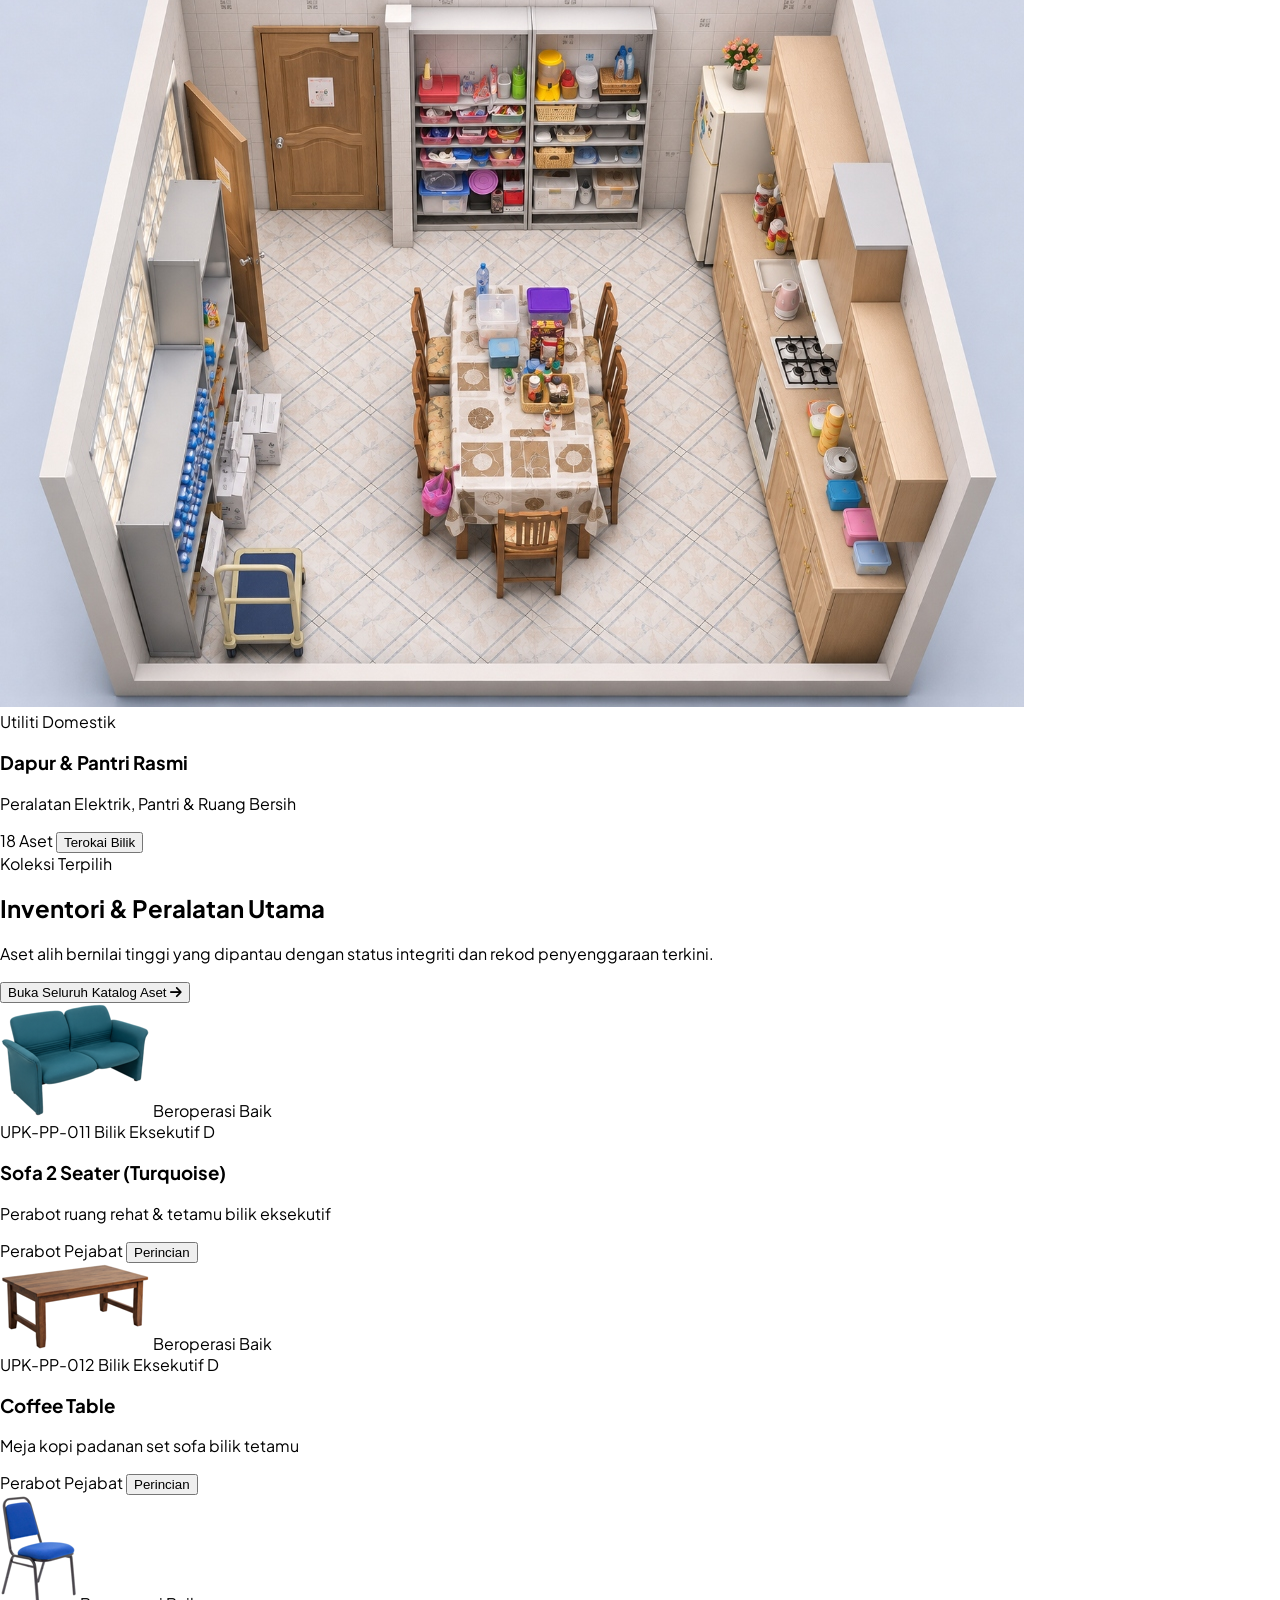
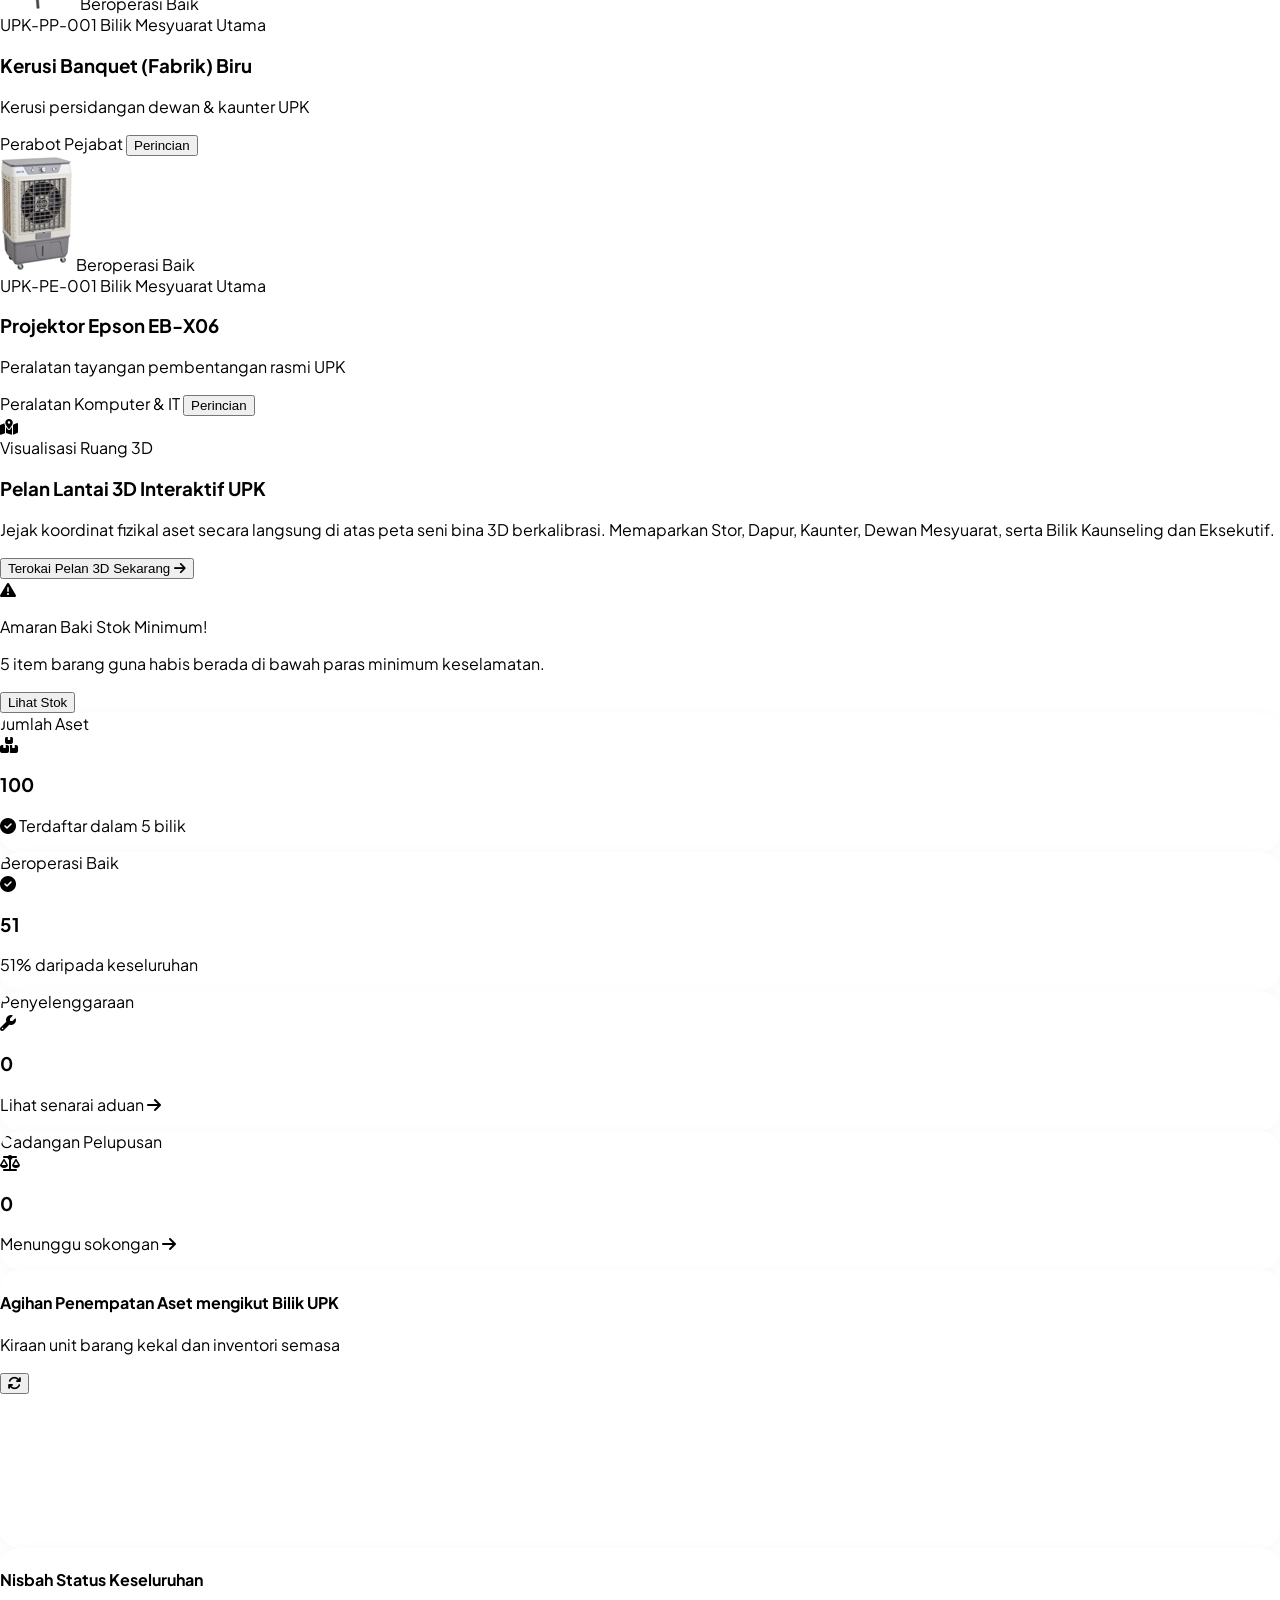
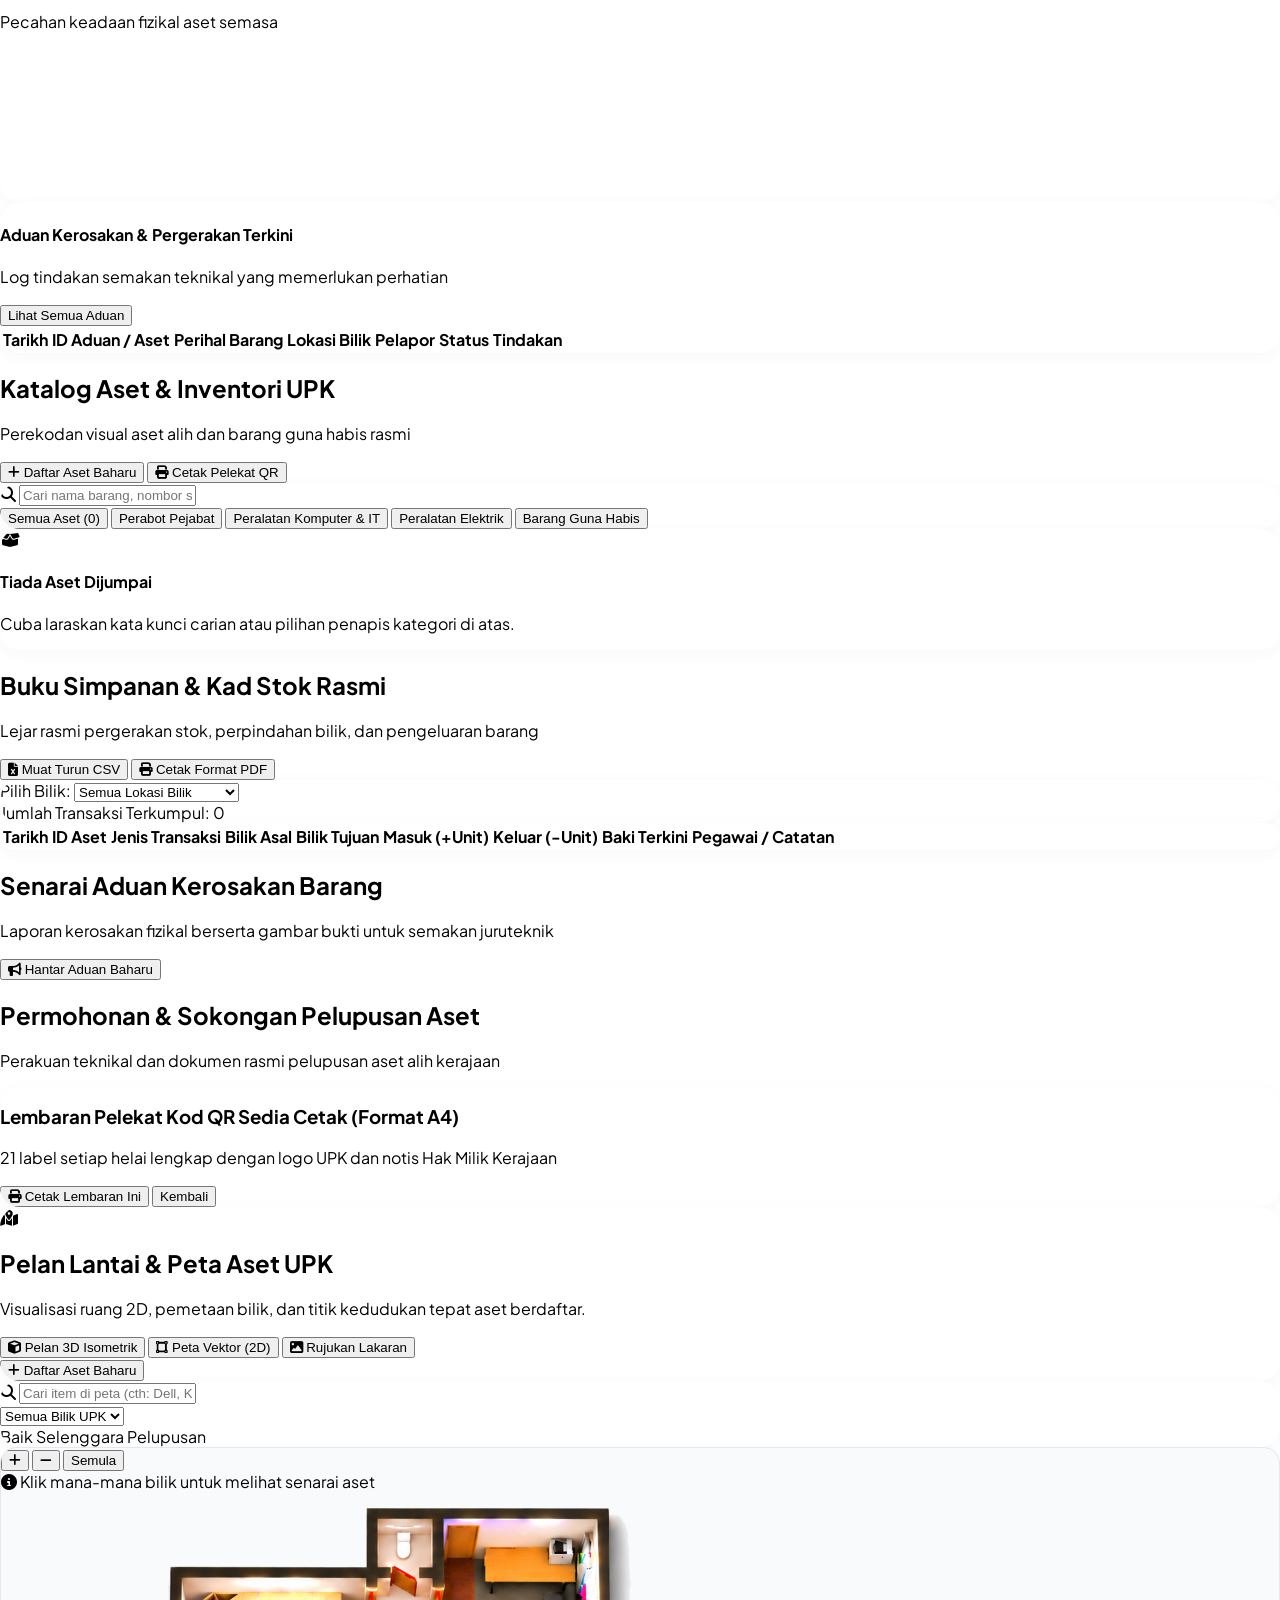
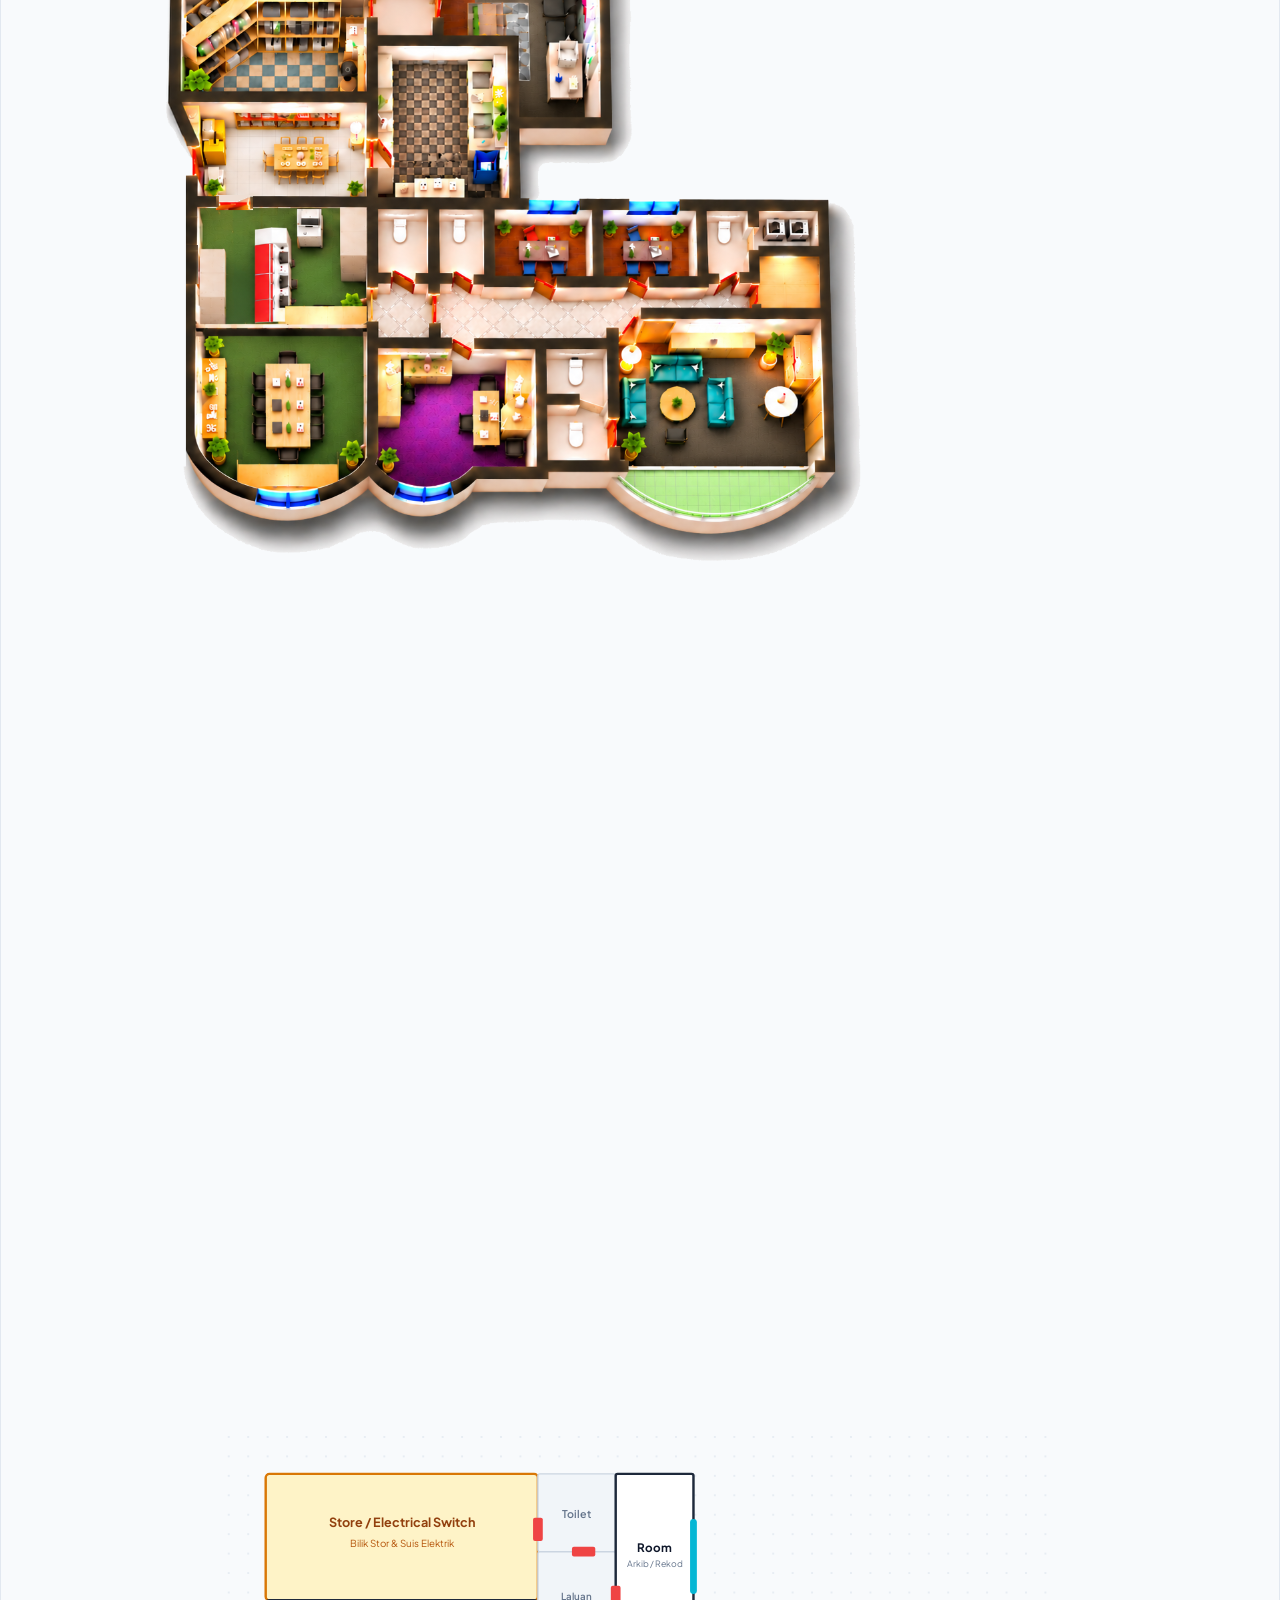
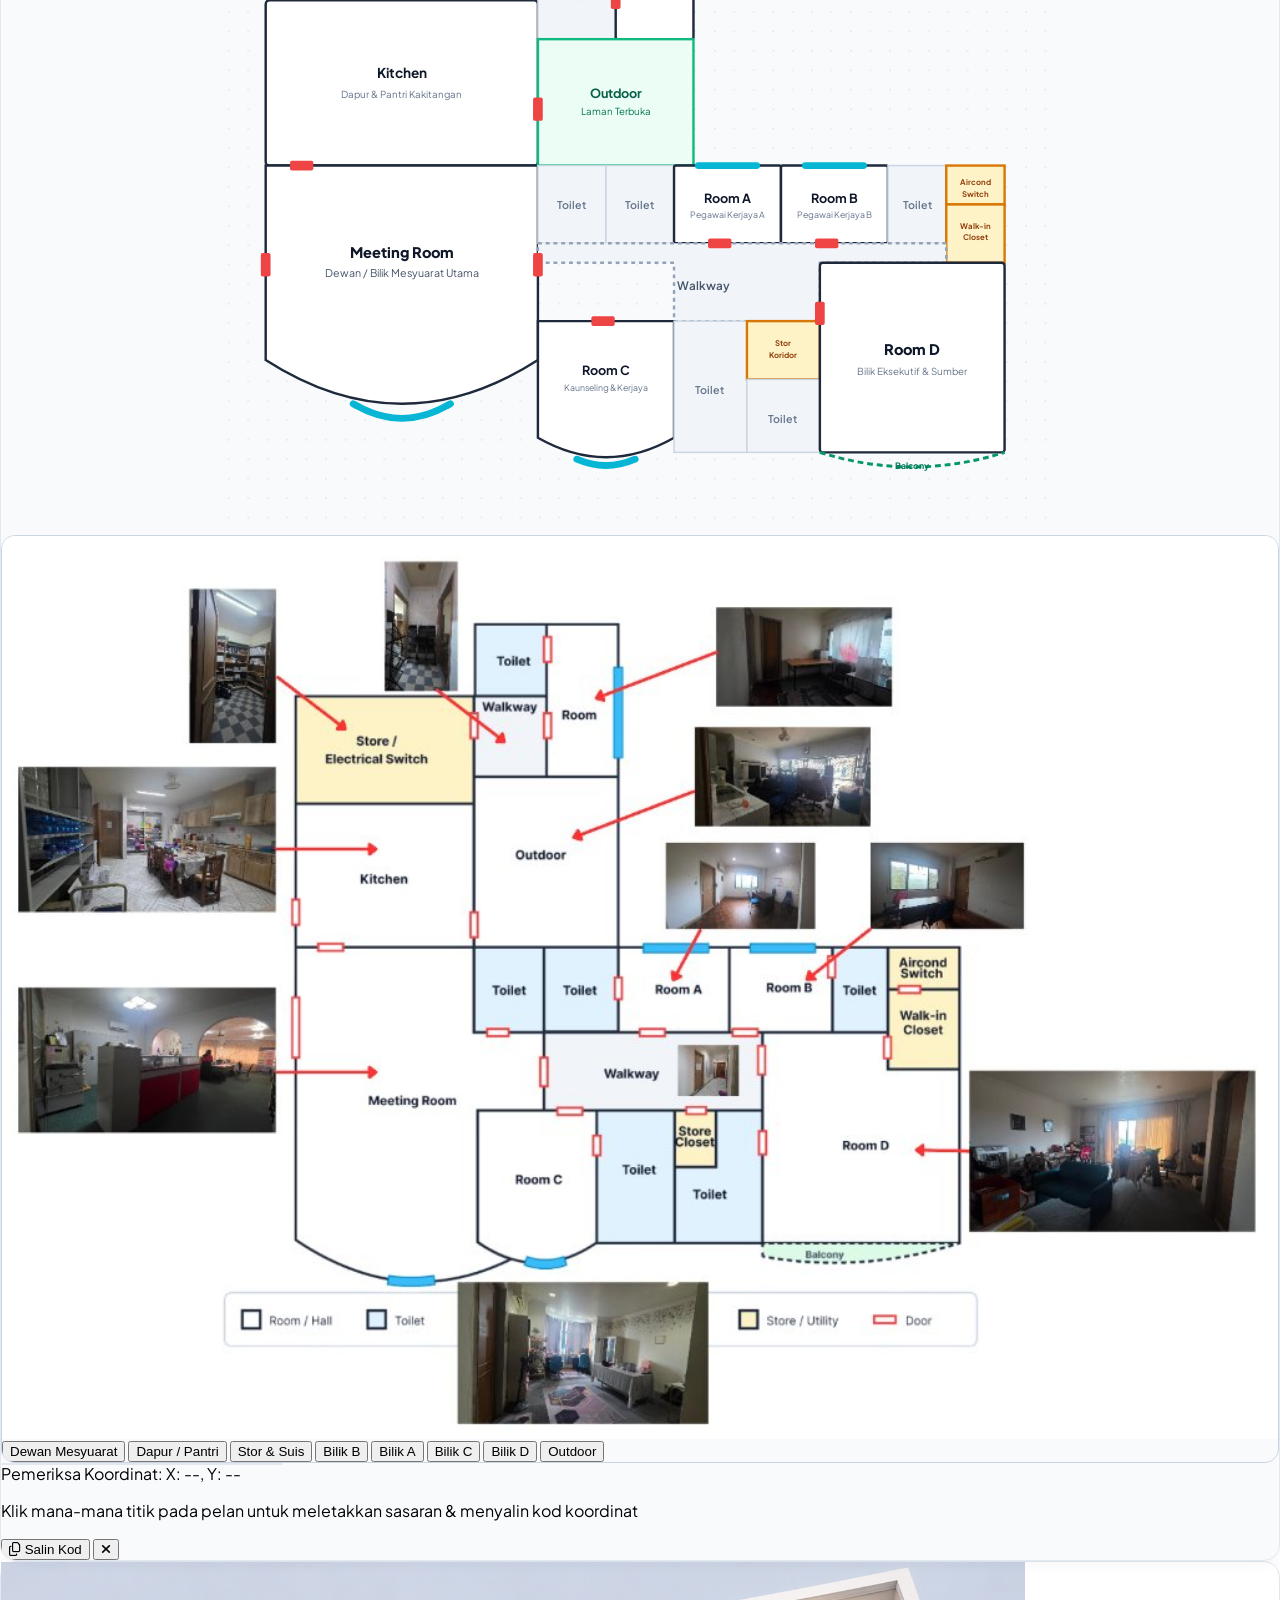
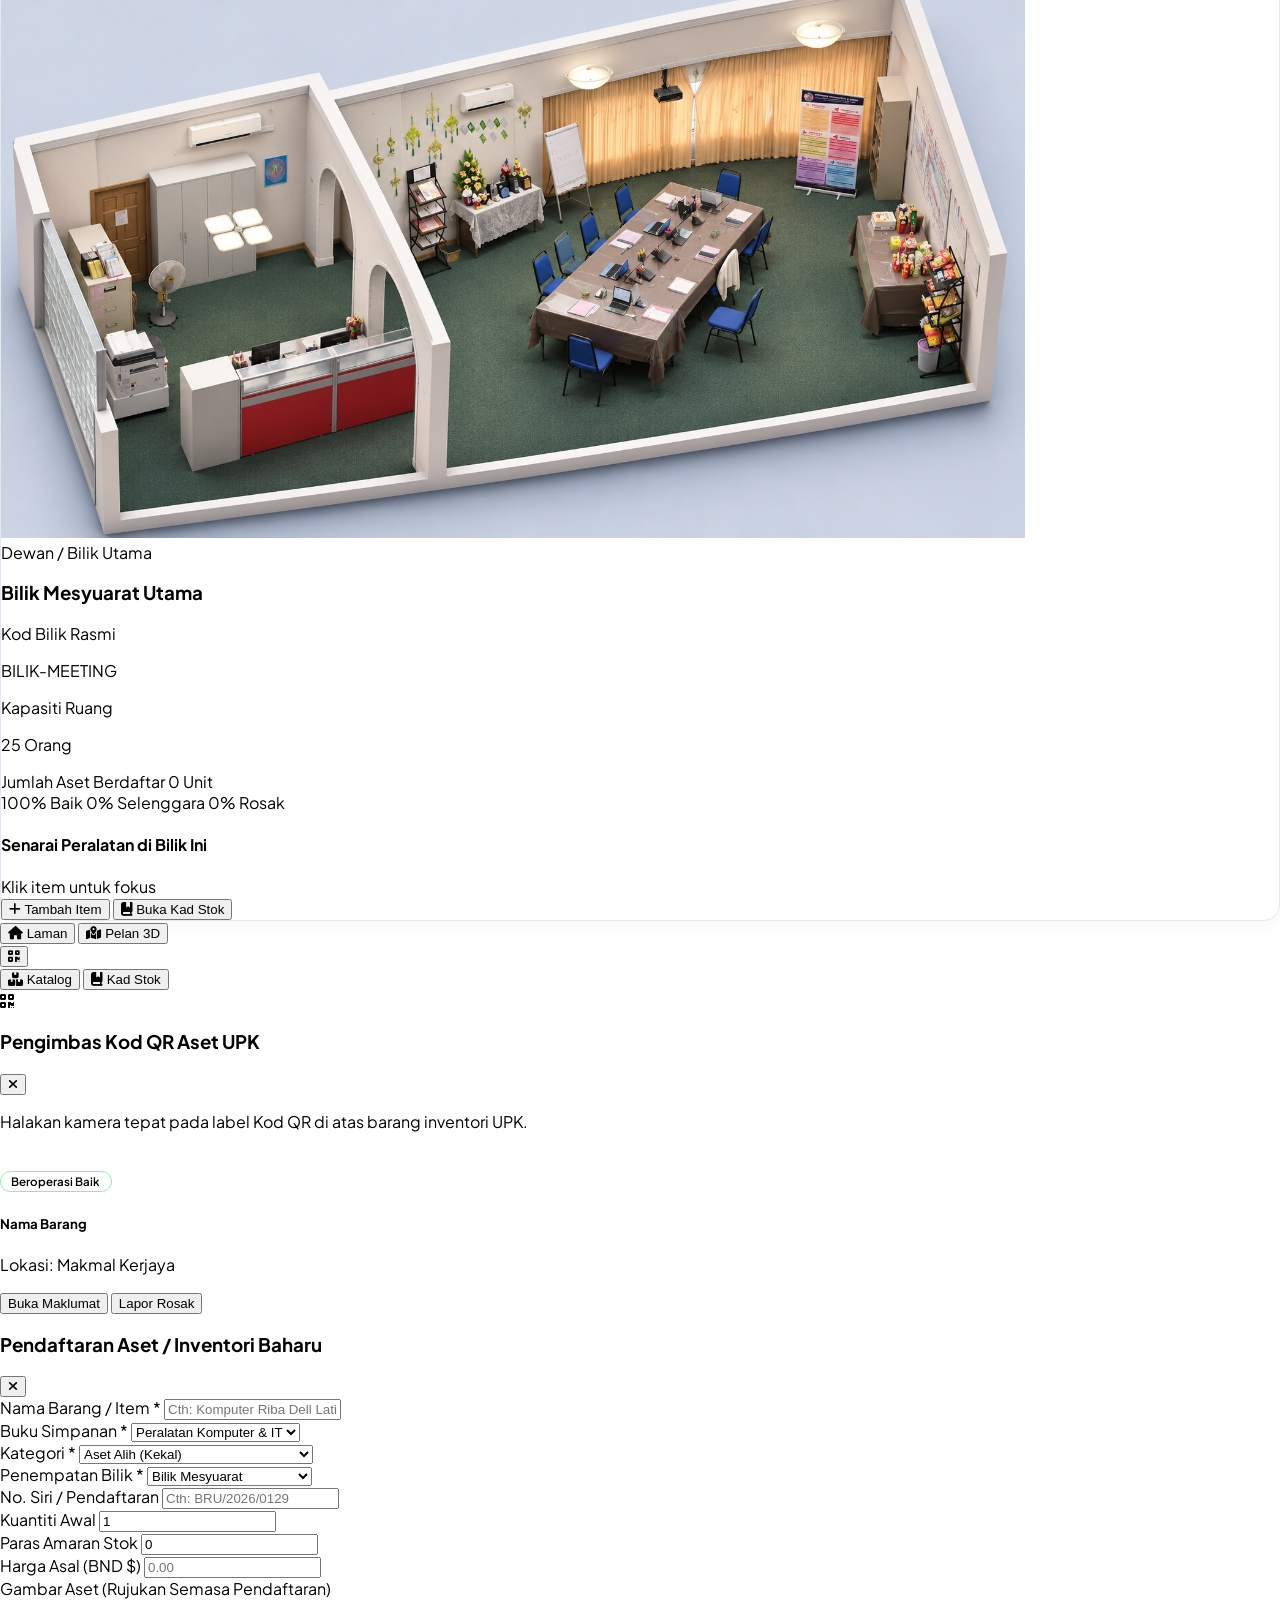
==== commit b236840b: "Fix Stor Koridor: map ALMARI-STOR (store closet) to STORE-KORIDOR in 2D, remove wrong 3D zone, rever" ====
--- a/index.html
+++ b/index.html
@@ -1148,8 +1148,7 @@
                   
                   <!-- 4a. Tandas Sayap Utara (Kawasan Bukan Interaktif / Tiada Klik) -->
                   
-                  <!-- 4b. Stor Koridor (Zone 01 - Store Corridor) -->
-                  <rect x="360" y="110" width="65" height="110" rx="3" class="svg-room" fill="#FEF3C7" data-room-id="STORE-KORIDOR" onclick="App.selectMapRoom('STORE-KORIDOR')" />
+                  <!-- 4b. Stor Koridor — tidak kelihatan pada pelan 3D (terlindung di dalam almari) -->
 
                   <!-- 5. Bilik E (Room E / Office) -->
                   <rect x="425" y="25" width="165" height="195" rx="4" class="svg-room" fill="#0F3E5D" data-room-id="BILIK-ROOM-TOP" onclick="App.selectMapRoom('BILIK-ROOM-TOP')" />
@@ -1223,10 +1222,9 @@
                 <rect id="svg-room-toilet-north" x="320" y="40" width="80" height="80" rx="2" class="room-toilet" pointer-events="none" />
                 <text x="360" y="85" text-anchor="middle" font-weight="600" font-size="11" fill="#64748B" pointer-events="none">Toilet</text>
 
-                <!-- Stor Koridor (Zone 01 - Store Corridor) -->
-                <rect id="svg-room-store-corridor" x="320" y="120" width="80" height="90" class="svg-room room-store" data-room-id="STORE-KORIDOR" onclick="App.selectMapRoom('STORE-KORIDOR')" />
-                <text x="360" y="160" text-anchor="middle" font-weight="700" font-size="11" fill="#92400E" pointer-events="none">Store Corridor</text>
-                <text x="360" y="176" text-anchor="middle" font-size="9" fill="#B45309" pointer-events="none">Stor Koridor</text>
+                <!-- Laluan Utara / Koridor (Bukan Interaktif) -->
+                <rect id="svg-room-walkway-north" x="320" y="120" width="80" height="90" rx="2" class="room-toilet" pointer-events="none" />
+                <text x="360" y="170" text-anchor="middle" font-weight="600" font-size="10" fill="#64748B" pointer-events="none">Laluan</text>
 
                 <!-- Bilik Atas / Arkib (Room Top) -->
                 <rect id="svg-room-top" x="400" y="40" width="80" height="170" rx="2" class="svg-room room-office" data-room-id="BILIK-ROOM-TOP" onclick="App.selectMapRoom('BILIK-ROOM-TOP')" />
@@ -1287,9 +1285,9 @@
                 <rect id="svg-room-toilet-4" x="460" y="500" width="75" height="135" class="room-toilet" pointer-events="none" />
                 <text x="497" y="575" text-anchor="middle" font-weight="600" font-size="11" fill="#64748B" pointer-events="none">Toilet</text>
 
-                <rect id="svg-room-store-closet" x="535" y="500" width="75" height="60" class="svg-room room-utility" data-room-id="ALMARI-STOR" onclick="App.selectMapRoom('ALMARI-STOR')" />
-                <text x="572" y="528" text-anchor="middle" font-size="8" font-weight="700" fill="#92400E" pointer-events="none">Store</text>
-                <text x="572" y="540" text-anchor="middle" font-size="8" font-weight="700" fill="#92400E" pointer-events="none">Closet</text>
+                <rect id="svg-room-store-closet" x="535" y="500" width="75" height="60" class="svg-room room-store" data-room-id="STORE-KORIDOR" onclick="App.selectMapRoom('STORE-KORIDOR')" />
+                <text x="572" y="526" text-anchor="middle" font-size="8" font-weight="700" fill="#92400E" pointer-events="none">Stor</text>
+                <text x="572" y="538" text-anchor="middle" font-size="8" font-weight="700" fill="#92400E" pointer-events="none">Koridor</text>
 
                 <rect id="svg-room-toilet-5" x="535" y="560" width="75" height="75" class="room-toilet" pointer-events="none" />
                 <text x="572" y="605" text-anchor="middle" font-weight="600" font-size="11" fill="#64748B" pointer-events="none">Toilet</text>
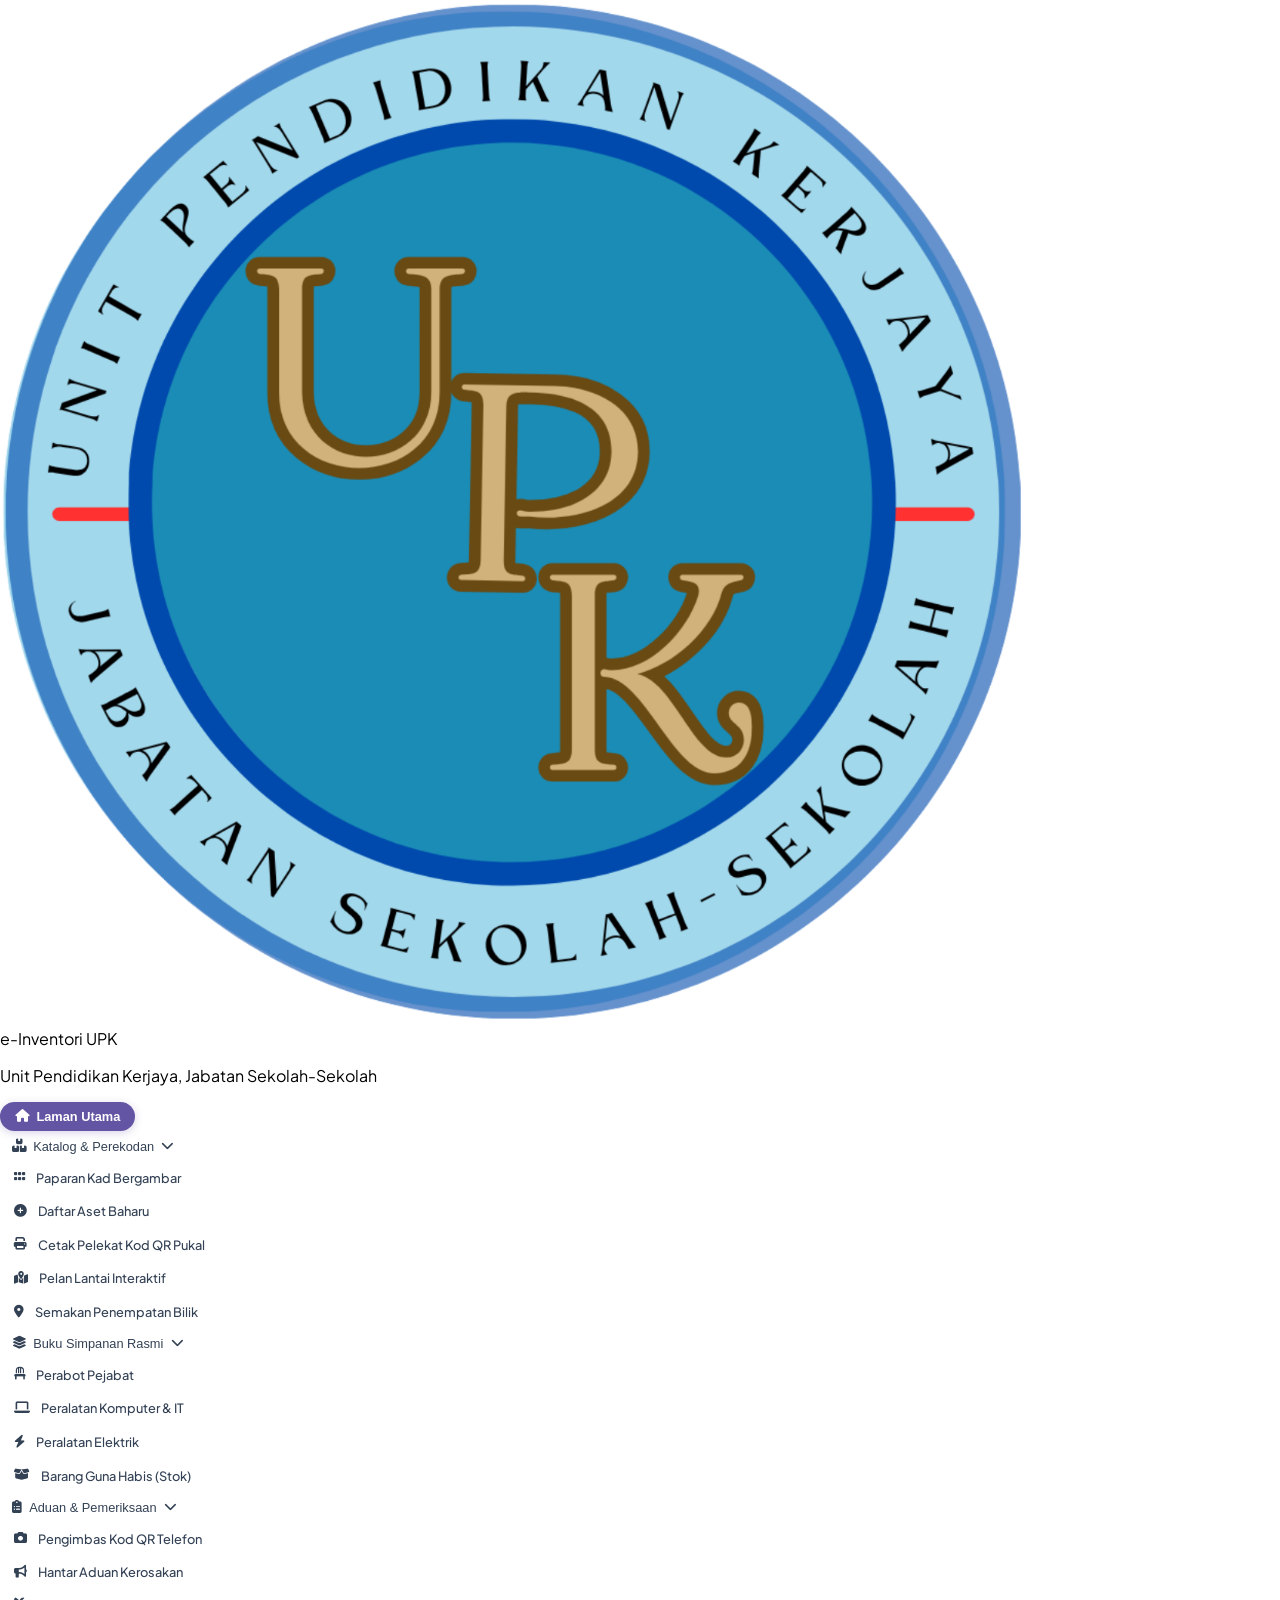
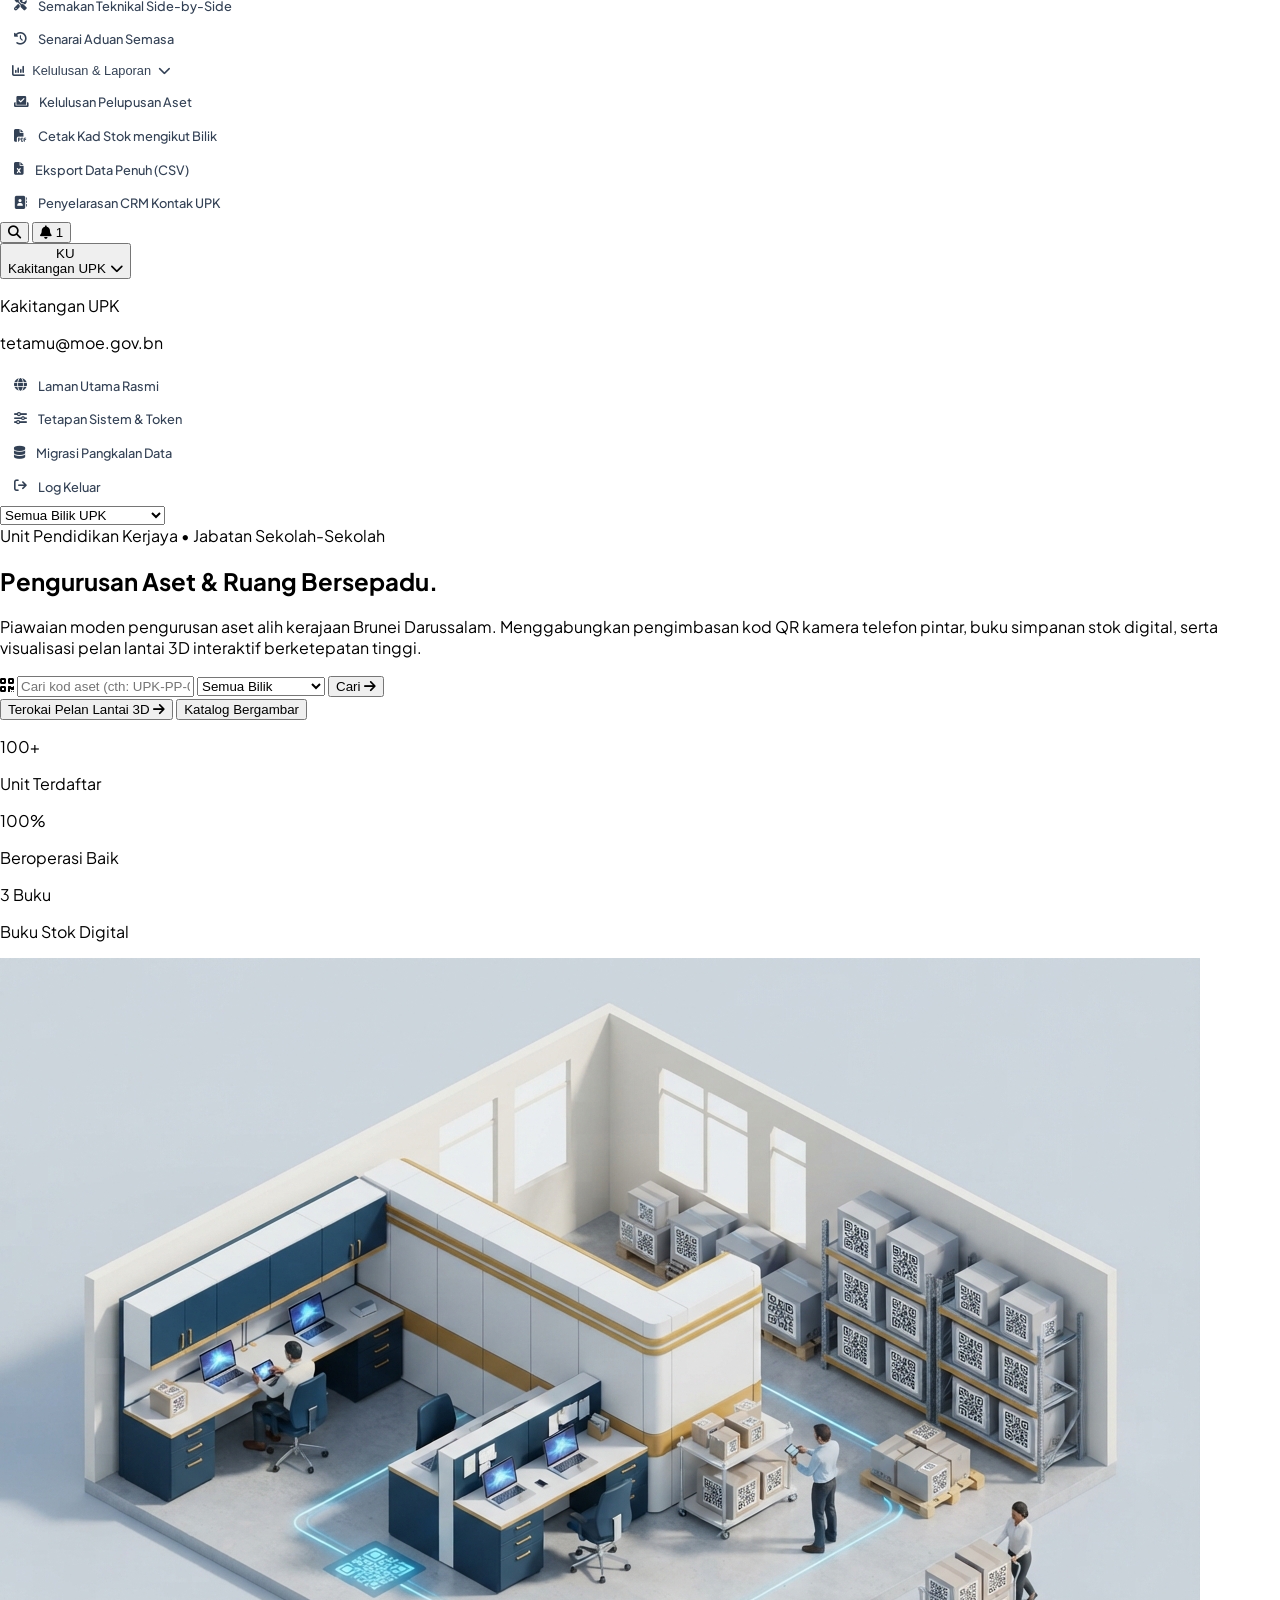
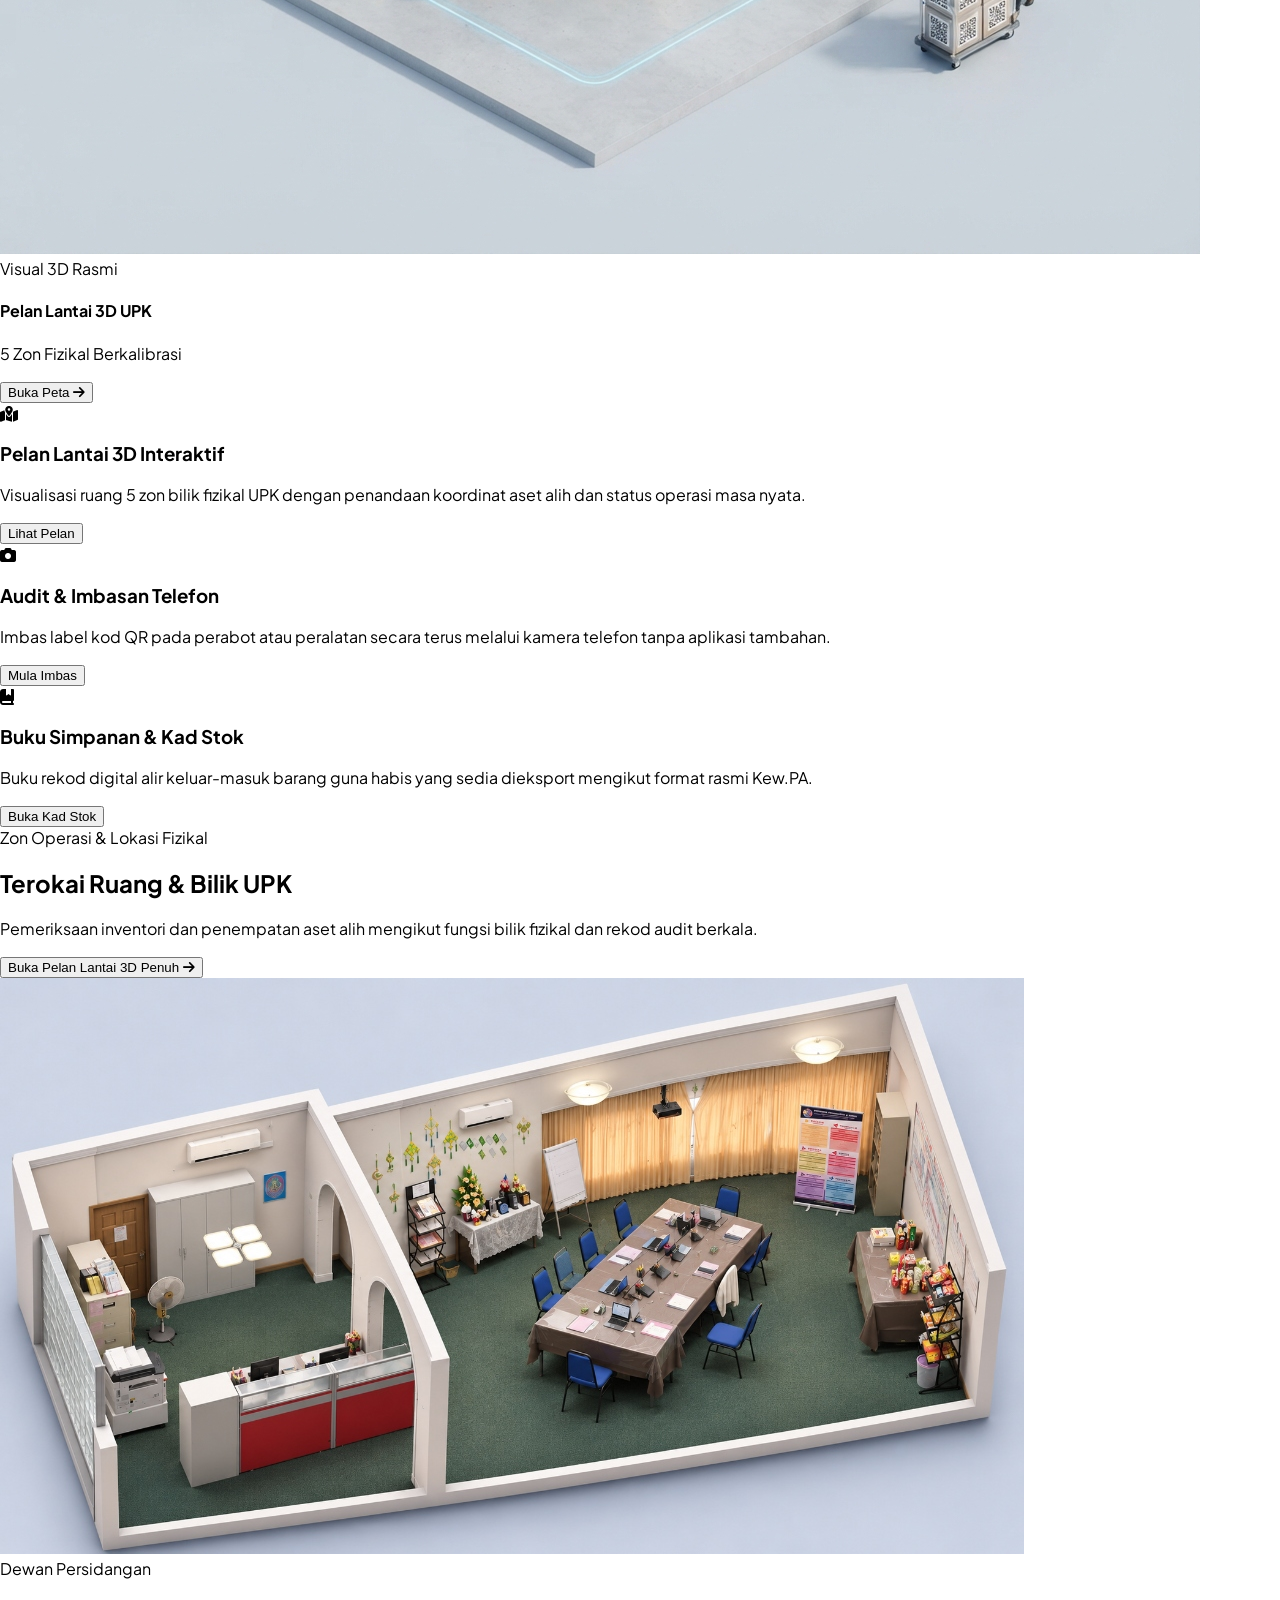
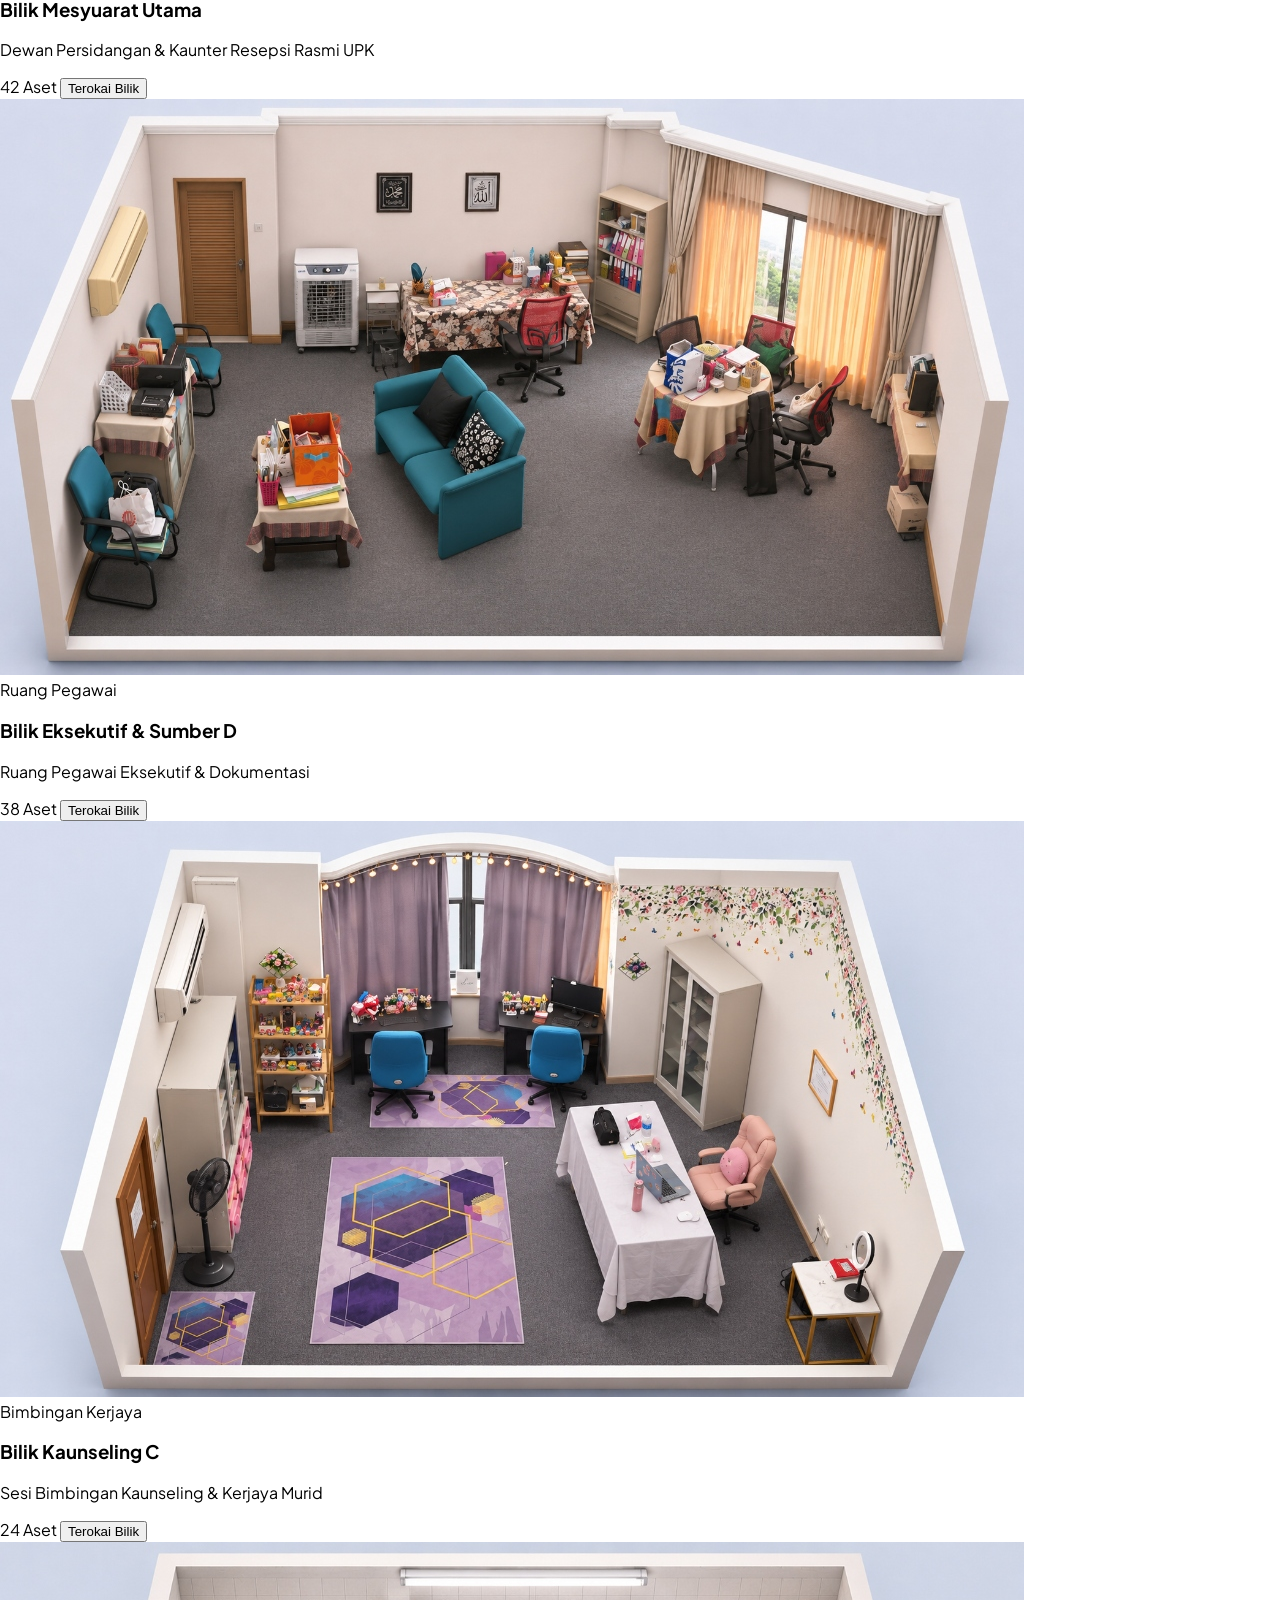
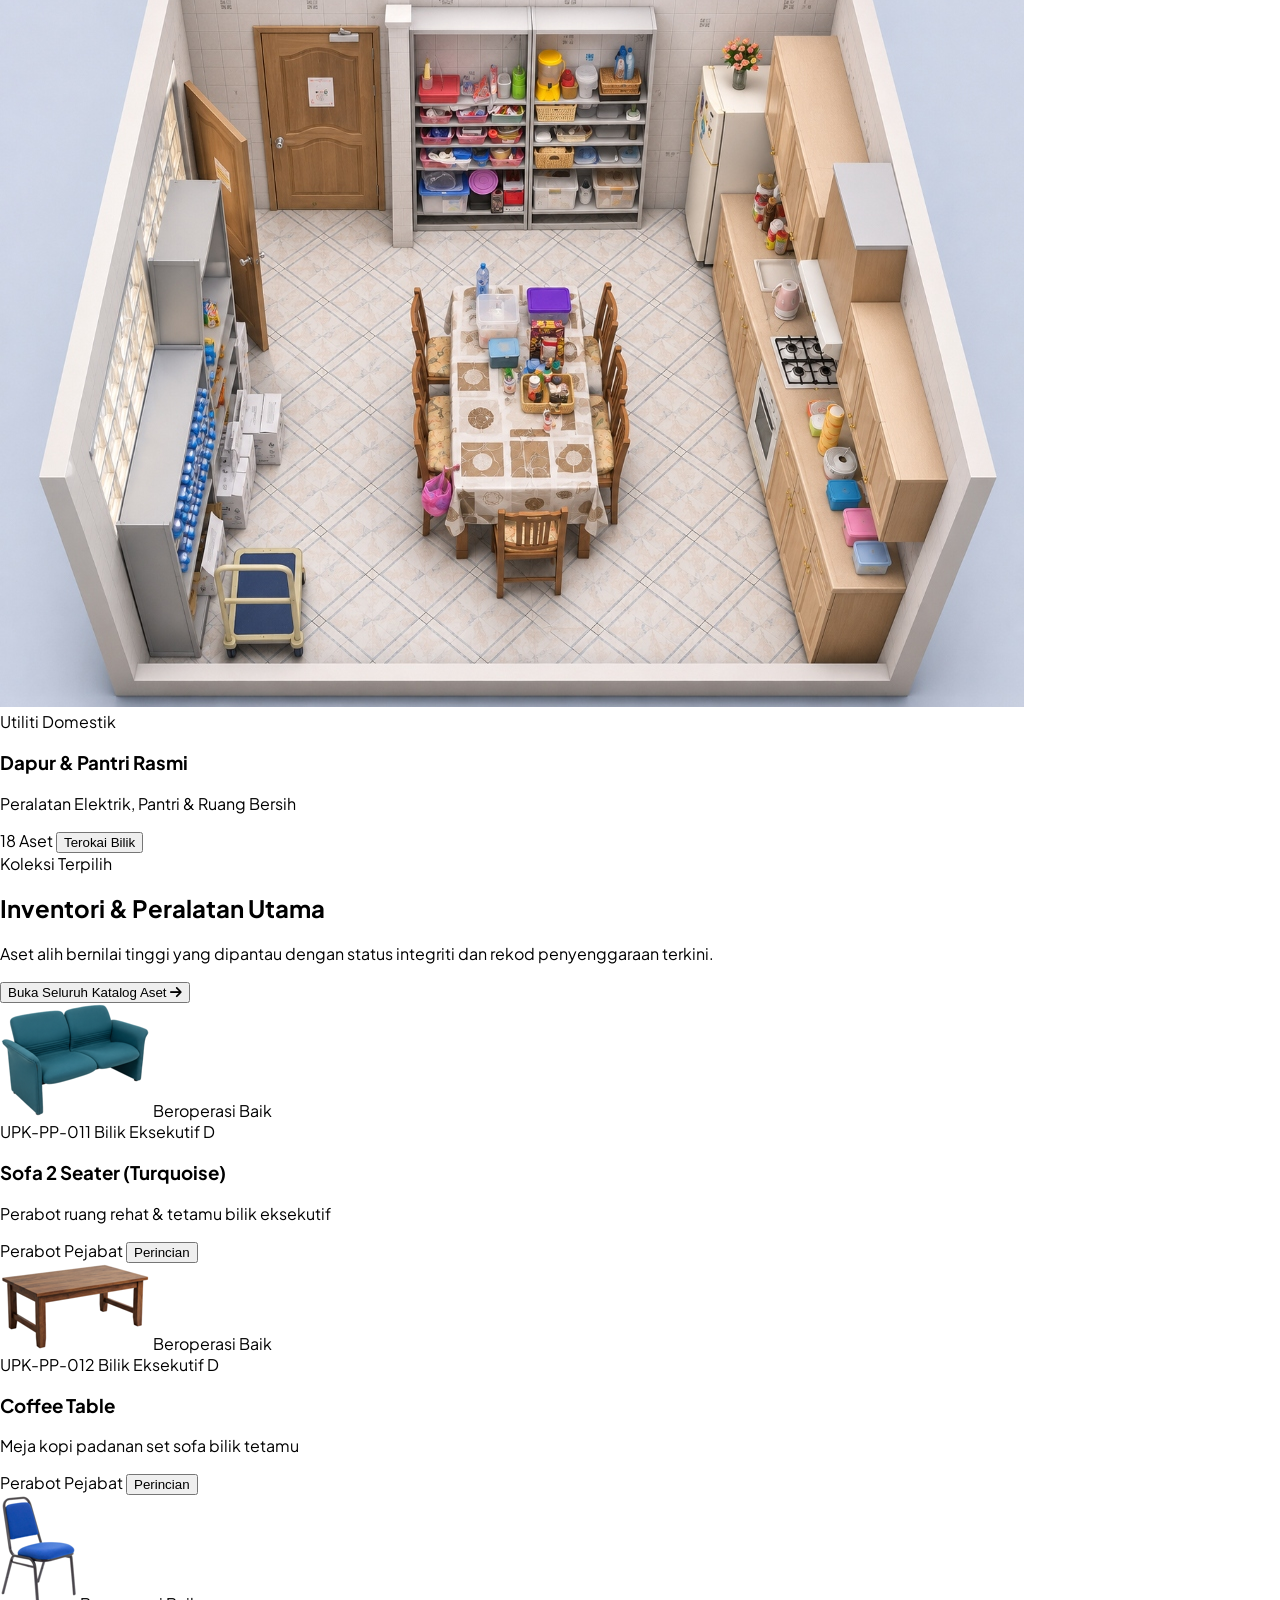
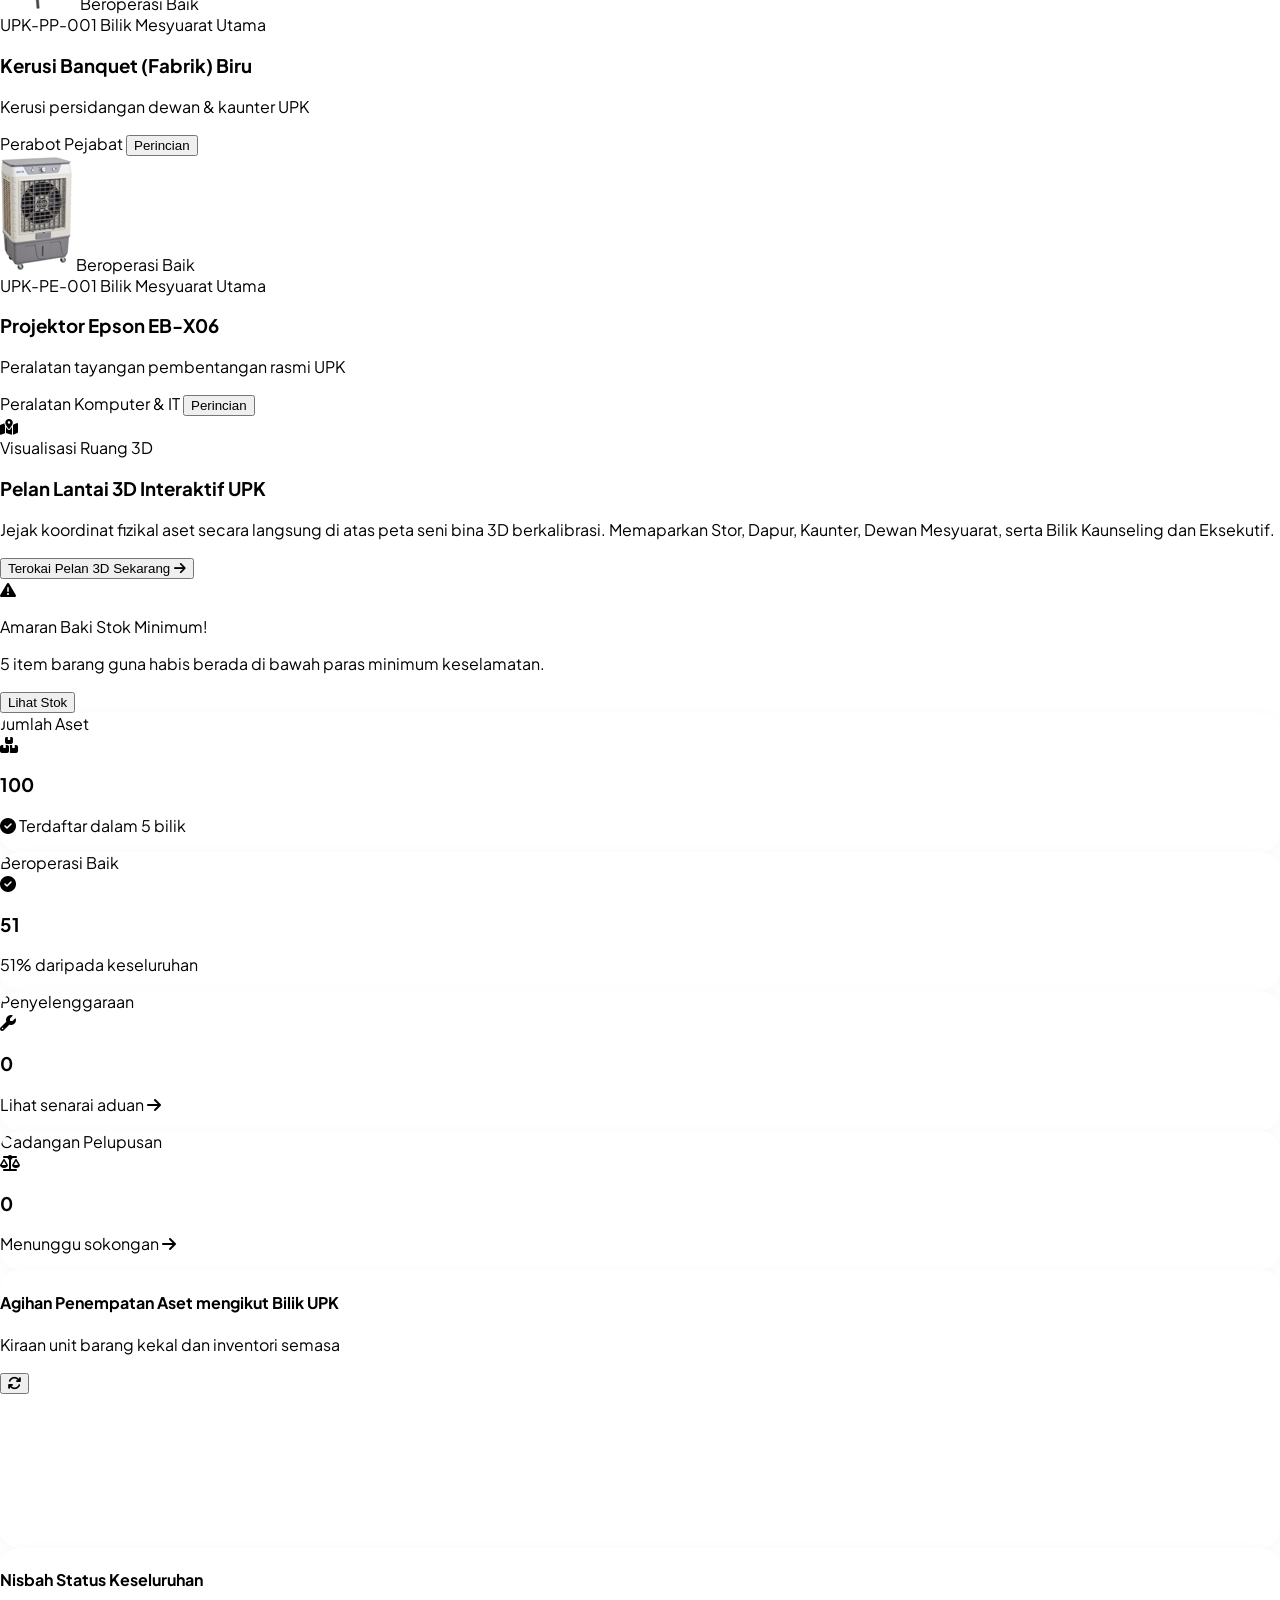
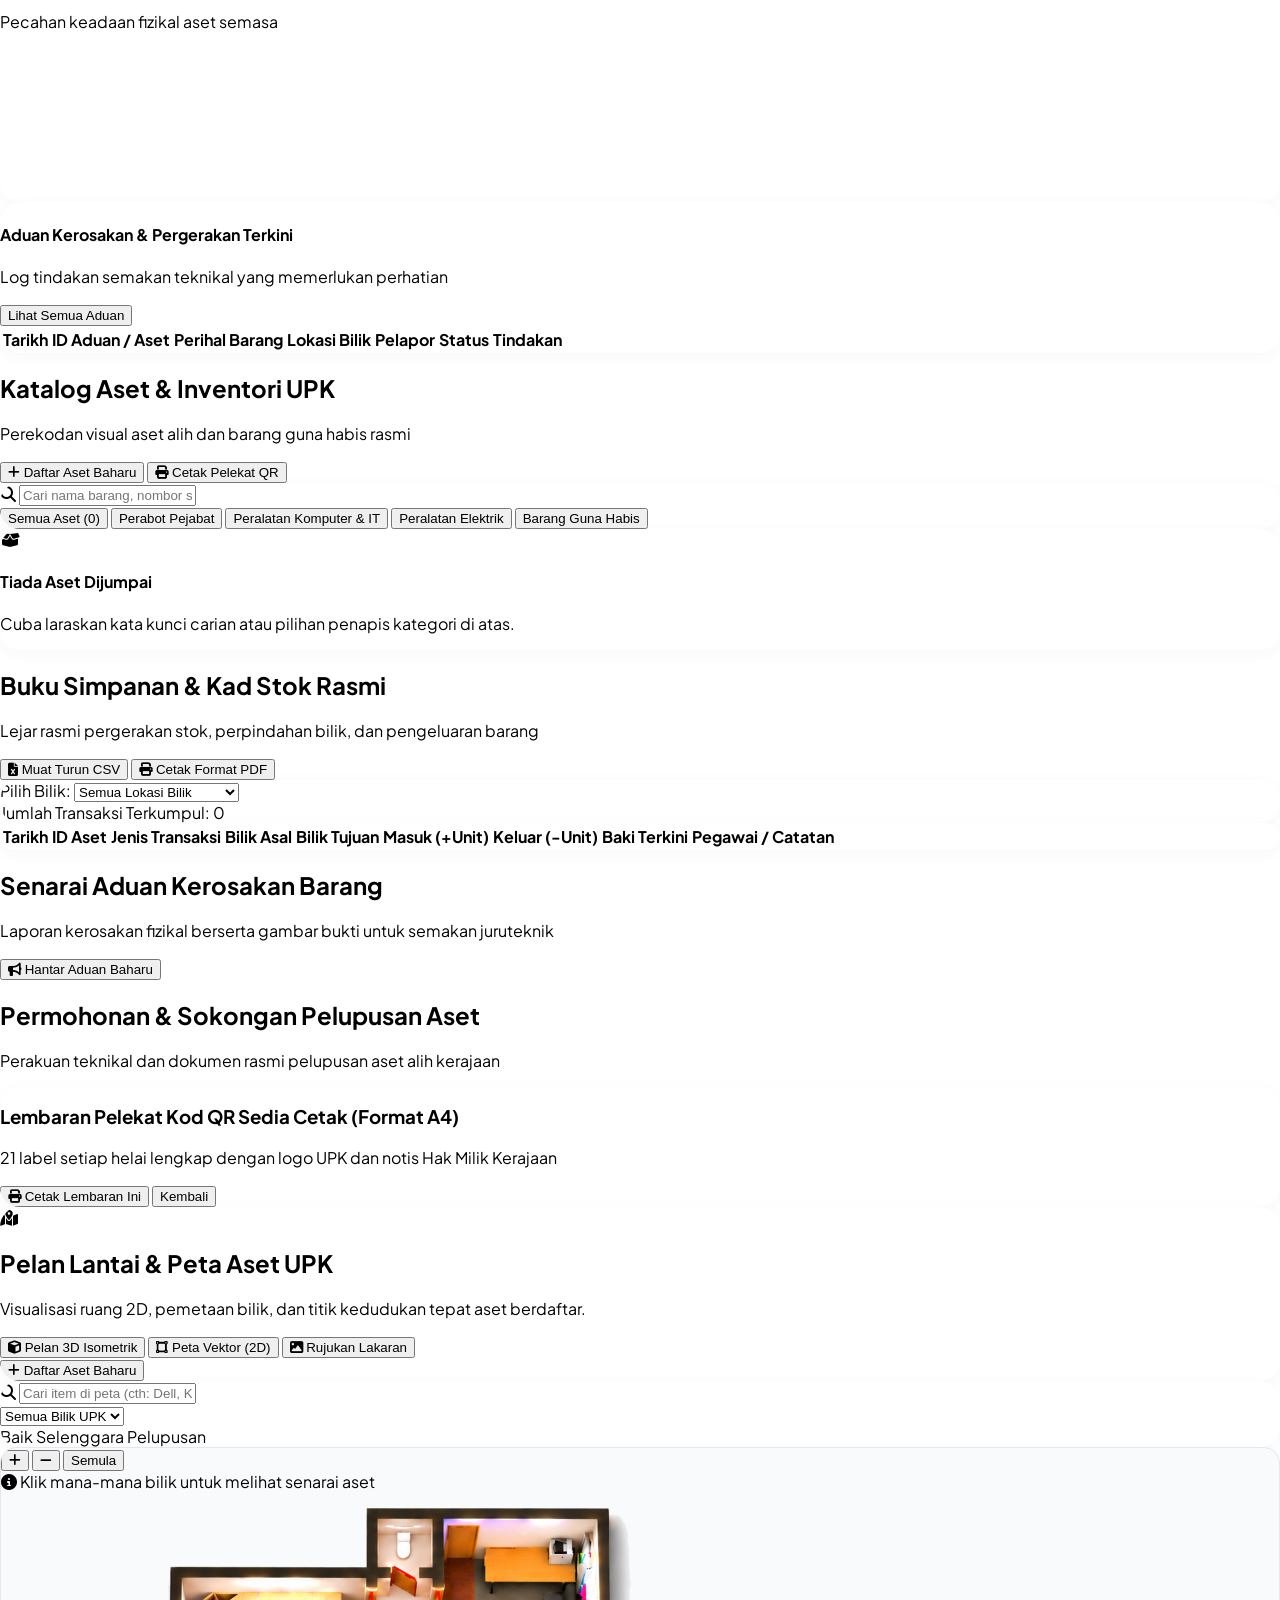
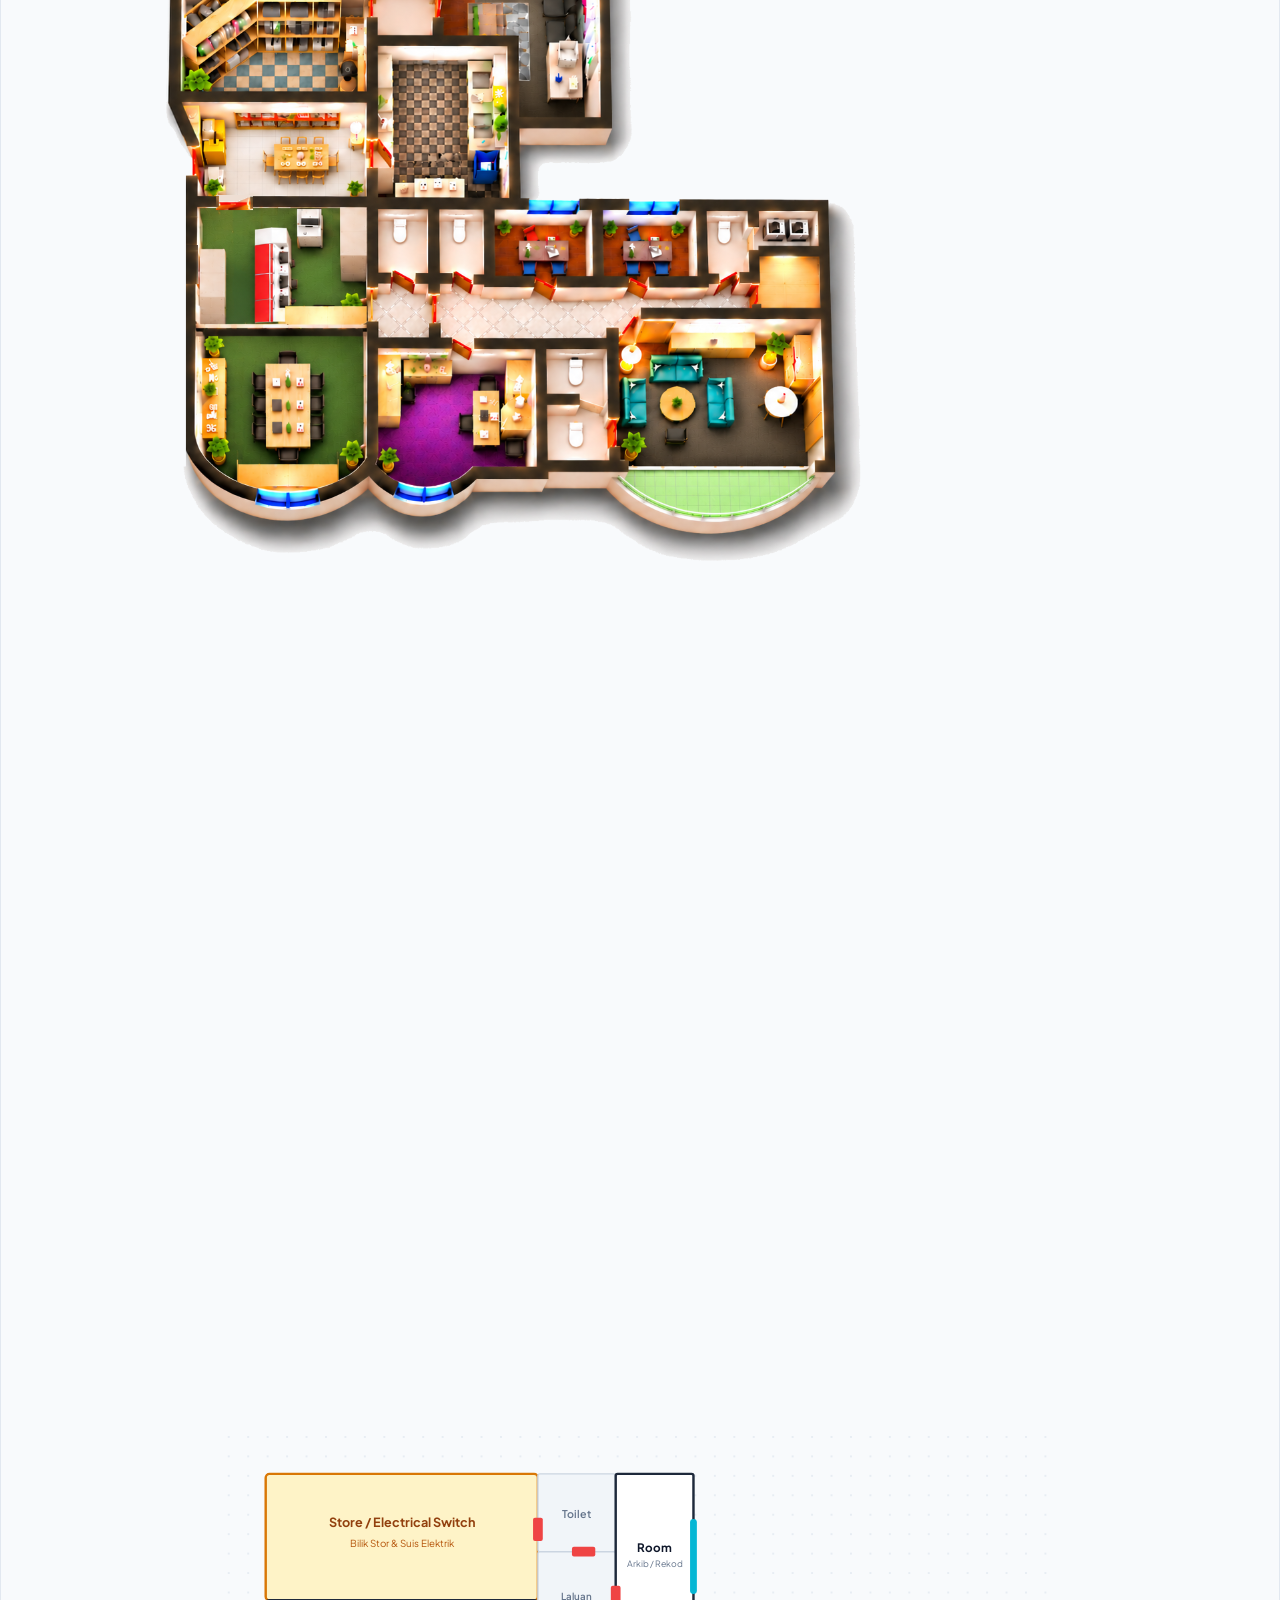
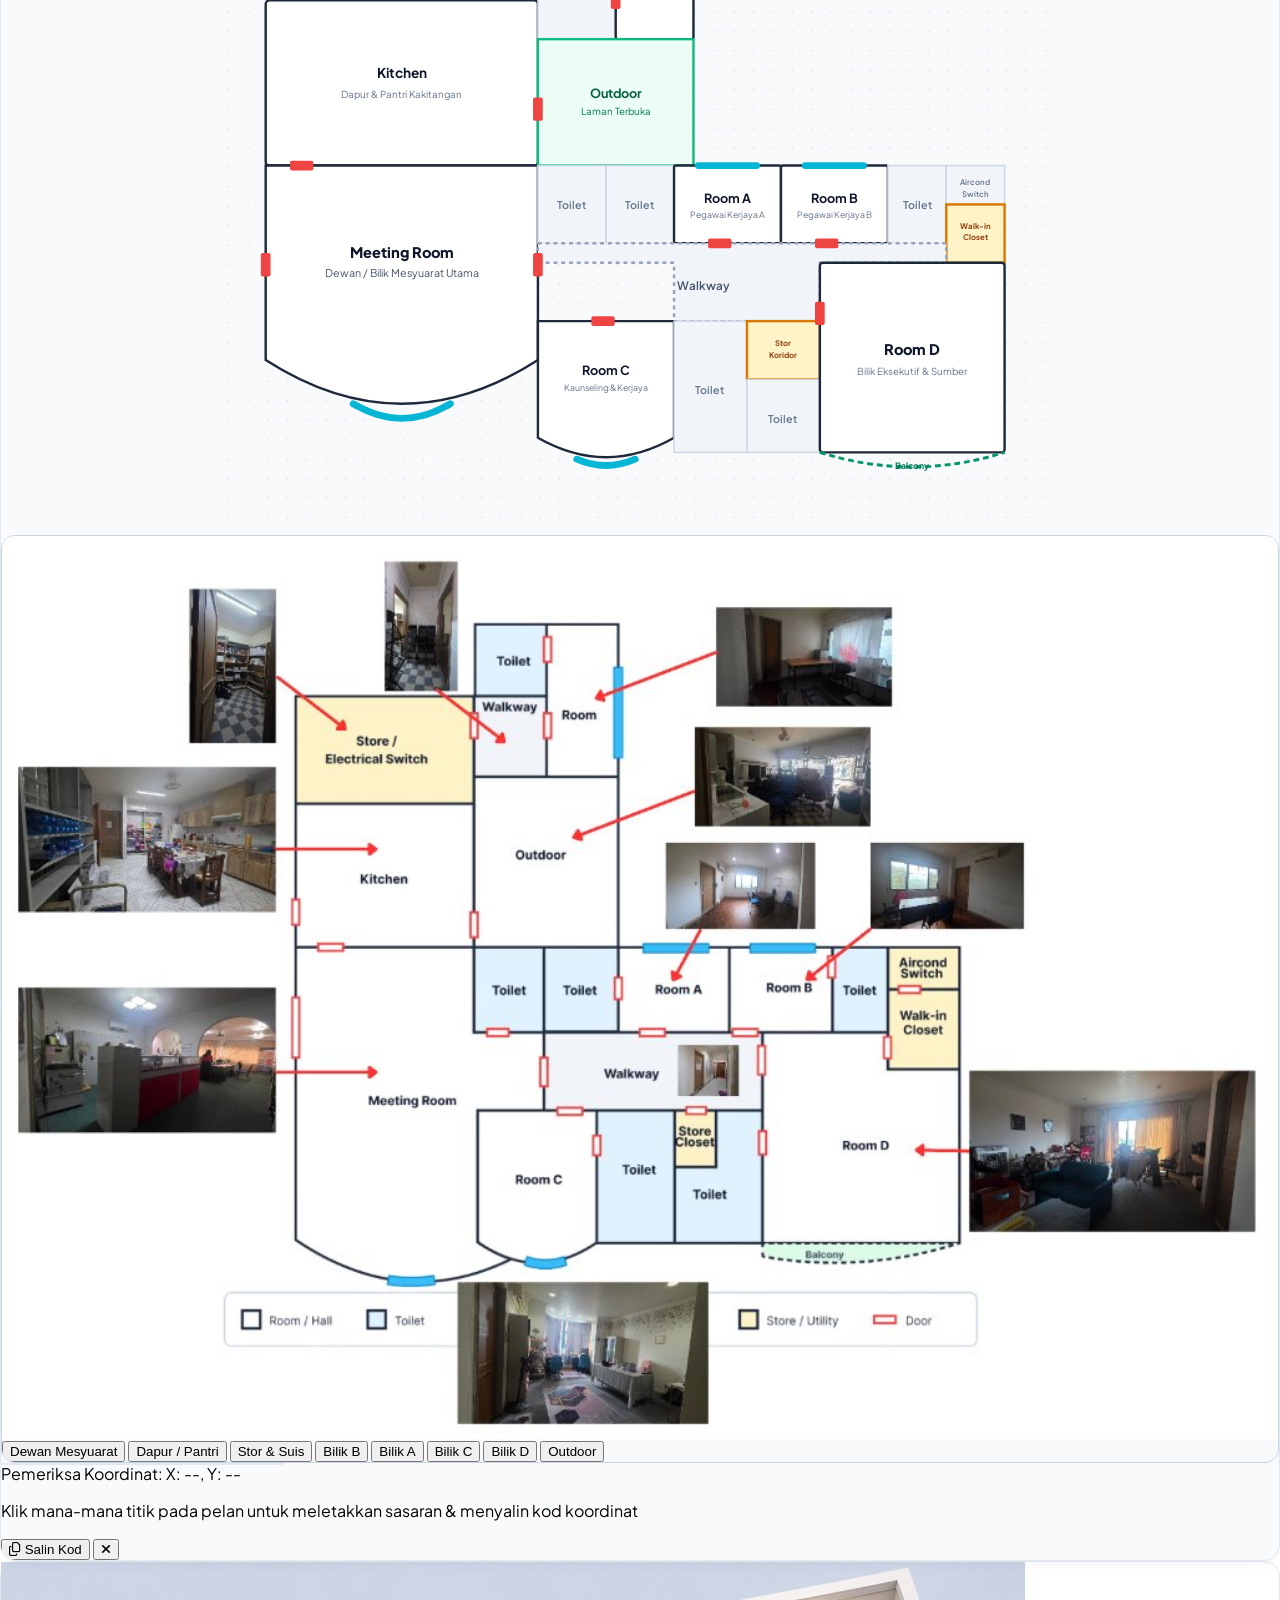
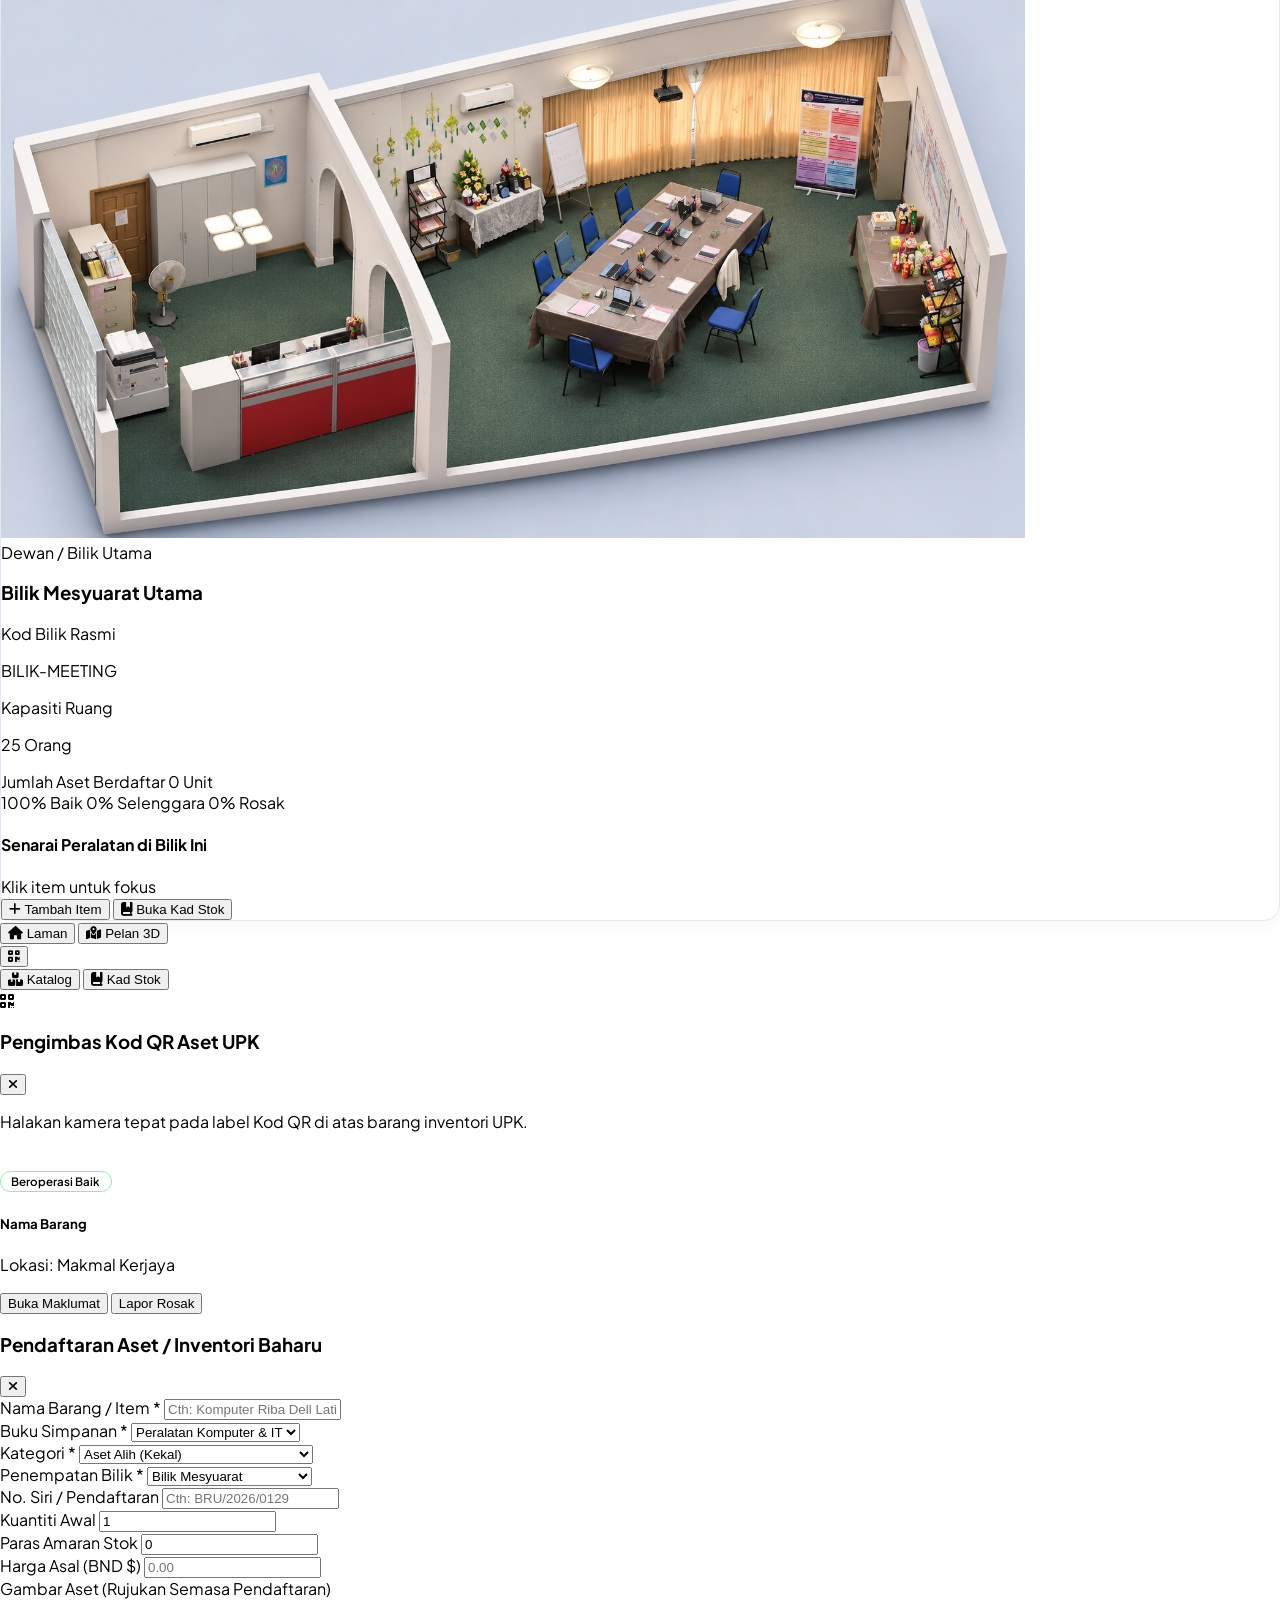
==== commit d0357ba2: "Add ALMARI-MASUK (walk-in closet) to 3D overlay and ROOM_DIRECTORY, make SUIS-AC non-interactive" ====
--- a/index.html
+++ b/index.html
@@ -1176,6 +1176,9 @@
 
                   <!-- 14. Bilik Eksekutif & Sumber D (Room D & Balcony - Sofa Hijau & Balkoni) -->
                   <path d="M 600 430 L 805 430 L 805 575 Q 702 650 600 575 Z" class="svg-room" fill="#0F3E5D" data-room-id="BILIK-ROOM-D" onclick="App.selectMapRoom('BILIK-ROOM-D')" />
+
+                  <!-- 14b. Almari Masuk / Walk-in Closet (antara Room D & aircond) -->
+                  <rect x="680" y="310" width="120" height="85" rx="3" class="svg-room" fill="#D97706" data-room-id="ALMARI-MASUK" onclick="App.selectMapRoom('ALMARI-MASUK')" />
                   
                   <!-- Kumpulan Penanda Aset Dinamik Pada Pelan 3D -->
                   <g id="map3d-asset-markers">
@@ -1261,10 +1264,10 @@
                 <rect id="svg-room-toilet-3" x="680" y="340" width="60" height="80" class="room-toilet" pointer-events="none" />
                 <text x="710" y="385" text-anchor="middle" font-weight="600" font-size="11" fill="#64748B" pointer-events="none">Toilet</text>
 
-                <!-- Suis Aircond & Almari Walk-in -->
-                <rect id="svg-room-ac" x="740" y="340" width="60" height="40" class="svg-room room-utility" data-room-id="SUIS-AC" onclick="App.selectMapRoom('SUIS-AC')" />
-                <text x="770" y="360" text-anchor="middle" font-size="8" font-weight="700" fill="#92400E" pointer-events="none">Aircond</text>
-                <text x="770" y="372" text-anchor="middle" font-size="8" font-weight="700" fill="#92400E" pointer-events="none">Switch</text>
+                <!-- Suis Aircond (Bukan Interaktif) -->
+                <rect id="svg-room-ac" x="740" y="340" width="60" height="40" class="room-toilet" pointer-events="none" />
+                <text x="770" y="360" text-anchor="middle" font-size="8" font-weight="600" fill="#64748B" pointer-events="none">Aircond</text>
+                <text x="770" y="372" text-anchor="middle" font-size="8" font-weight="600" fill="#64748B" pointer-events="none">Switch</text>
 
                 <rect id="svg-room-closet" x="740" y="380" width="60" height="60" class="svg-room room-utility" data-room-id="ALMARI-MASUK" onclick="App.selectMapRoom('ALMARI-MASUK')" />
                 <text x="770" y="405" text-anchor="middle" font-size="8" font-weight="700" fill="#92400E" pointer-events="none">Walk-in</text>
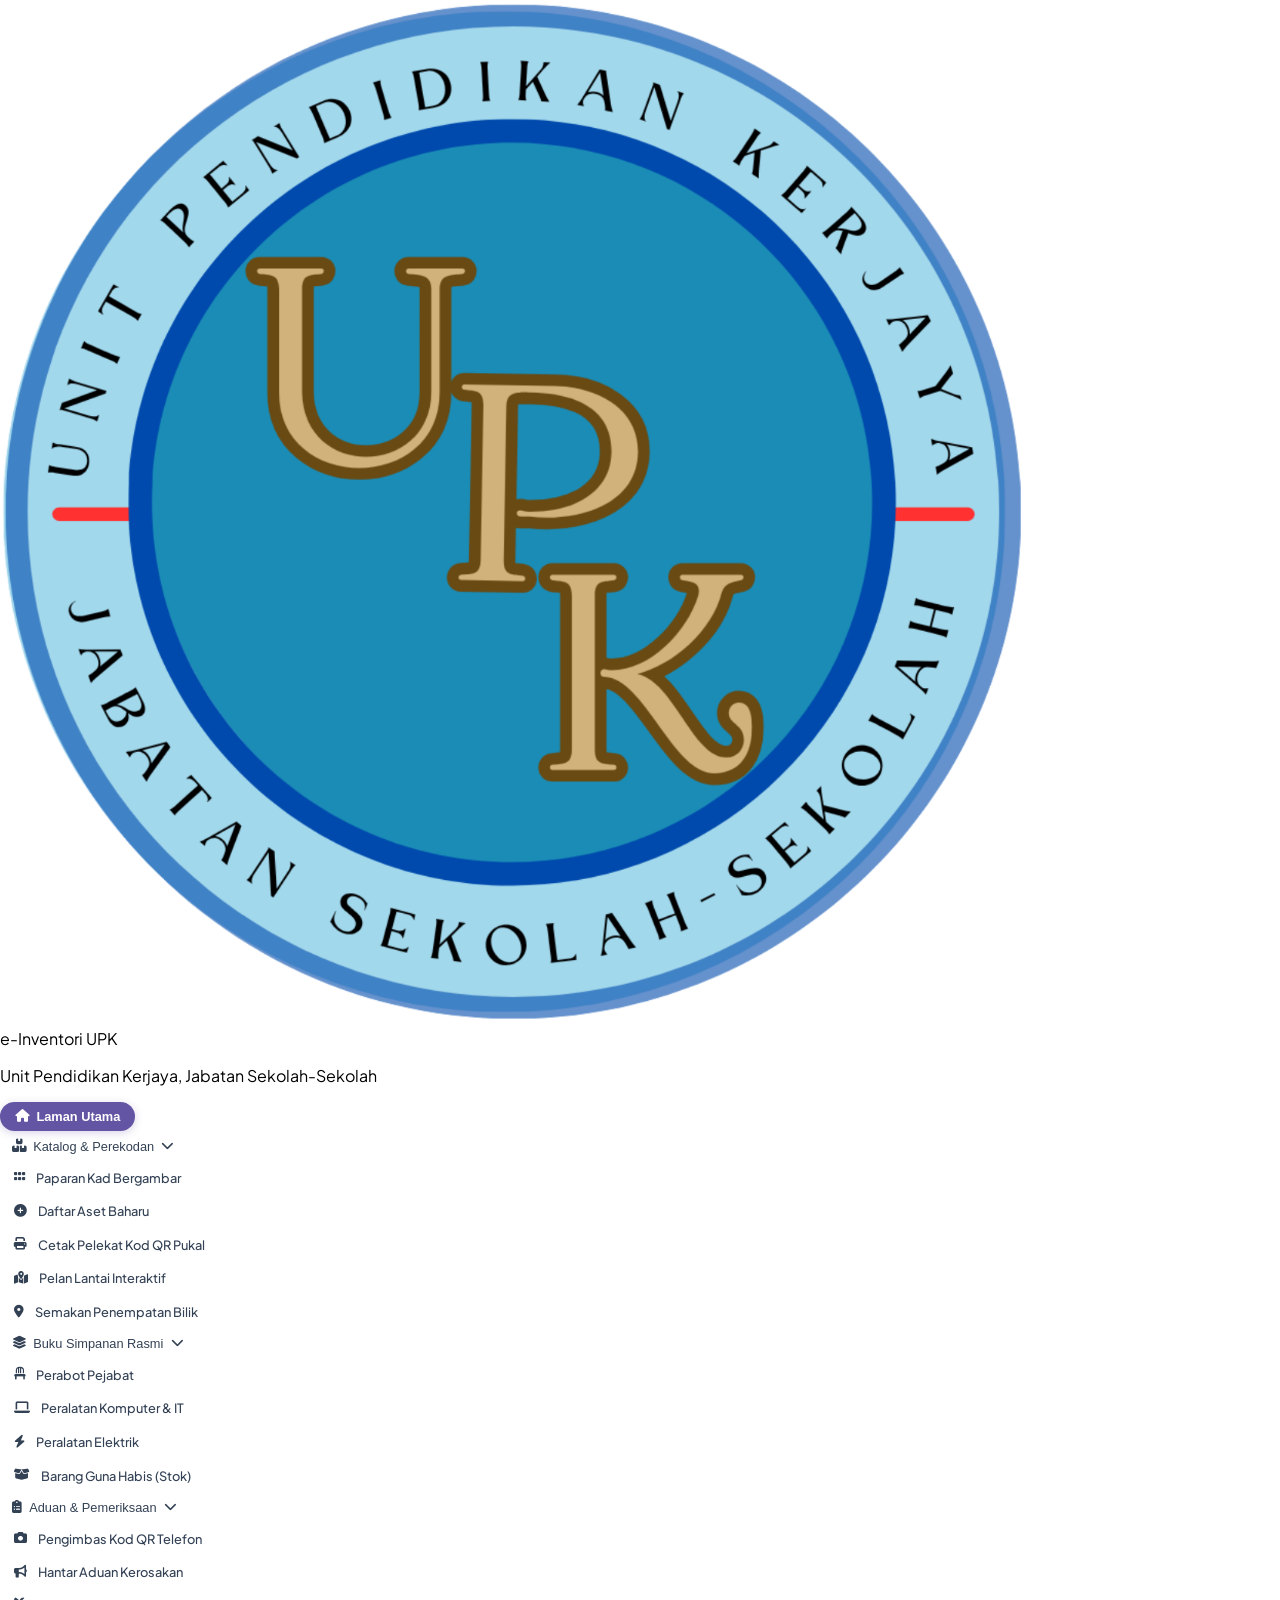
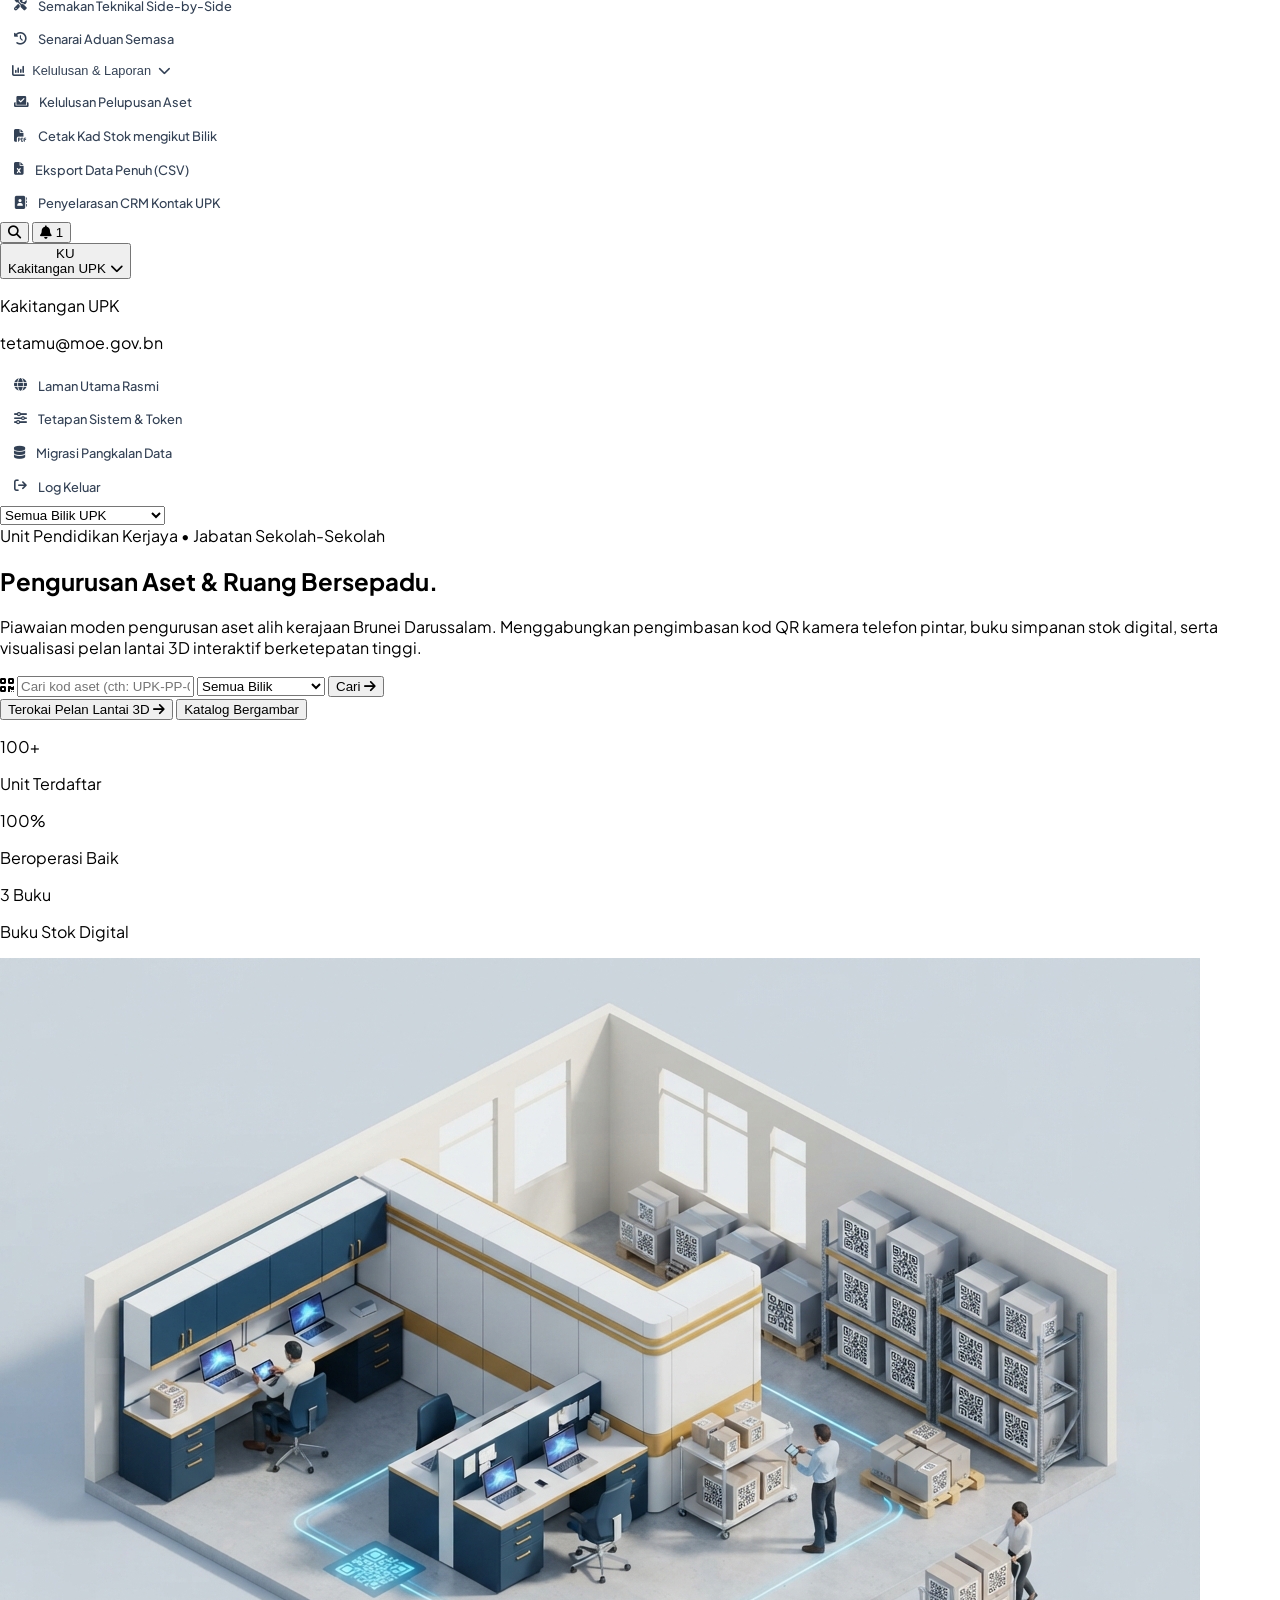
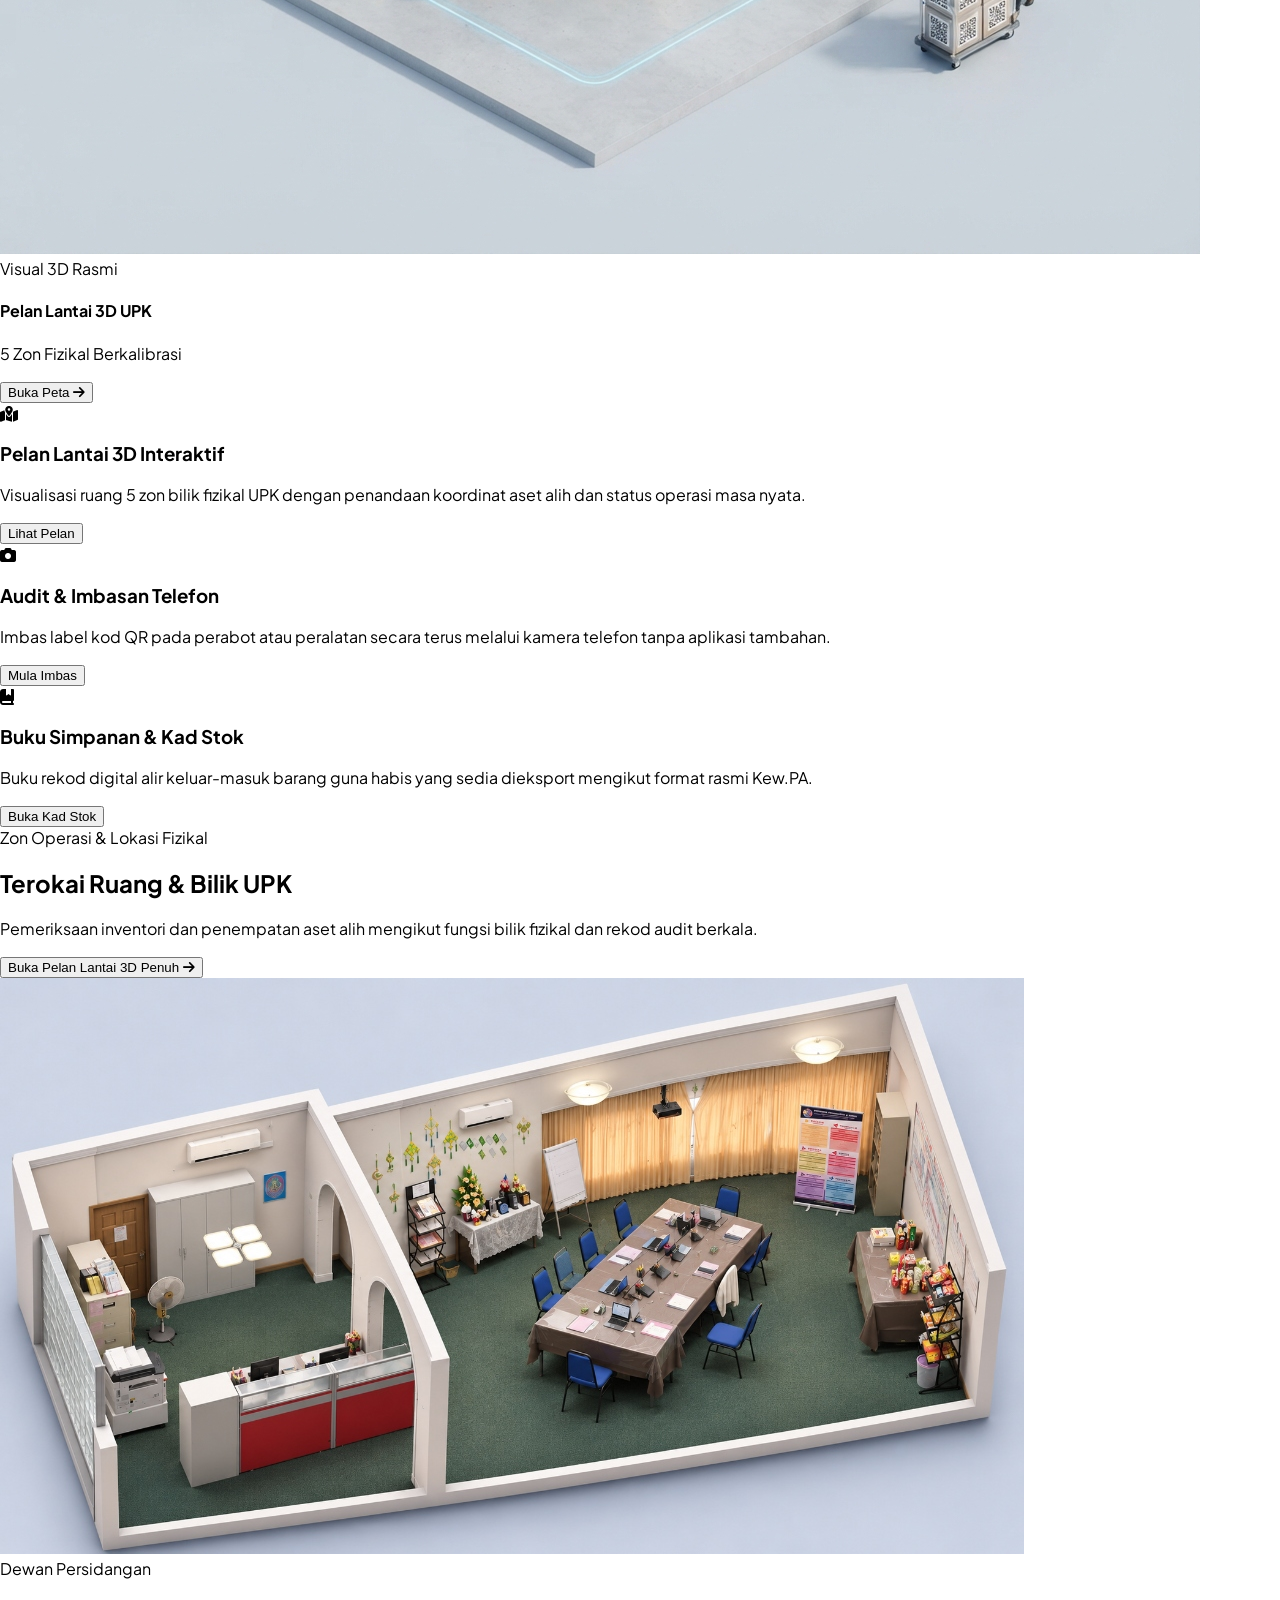
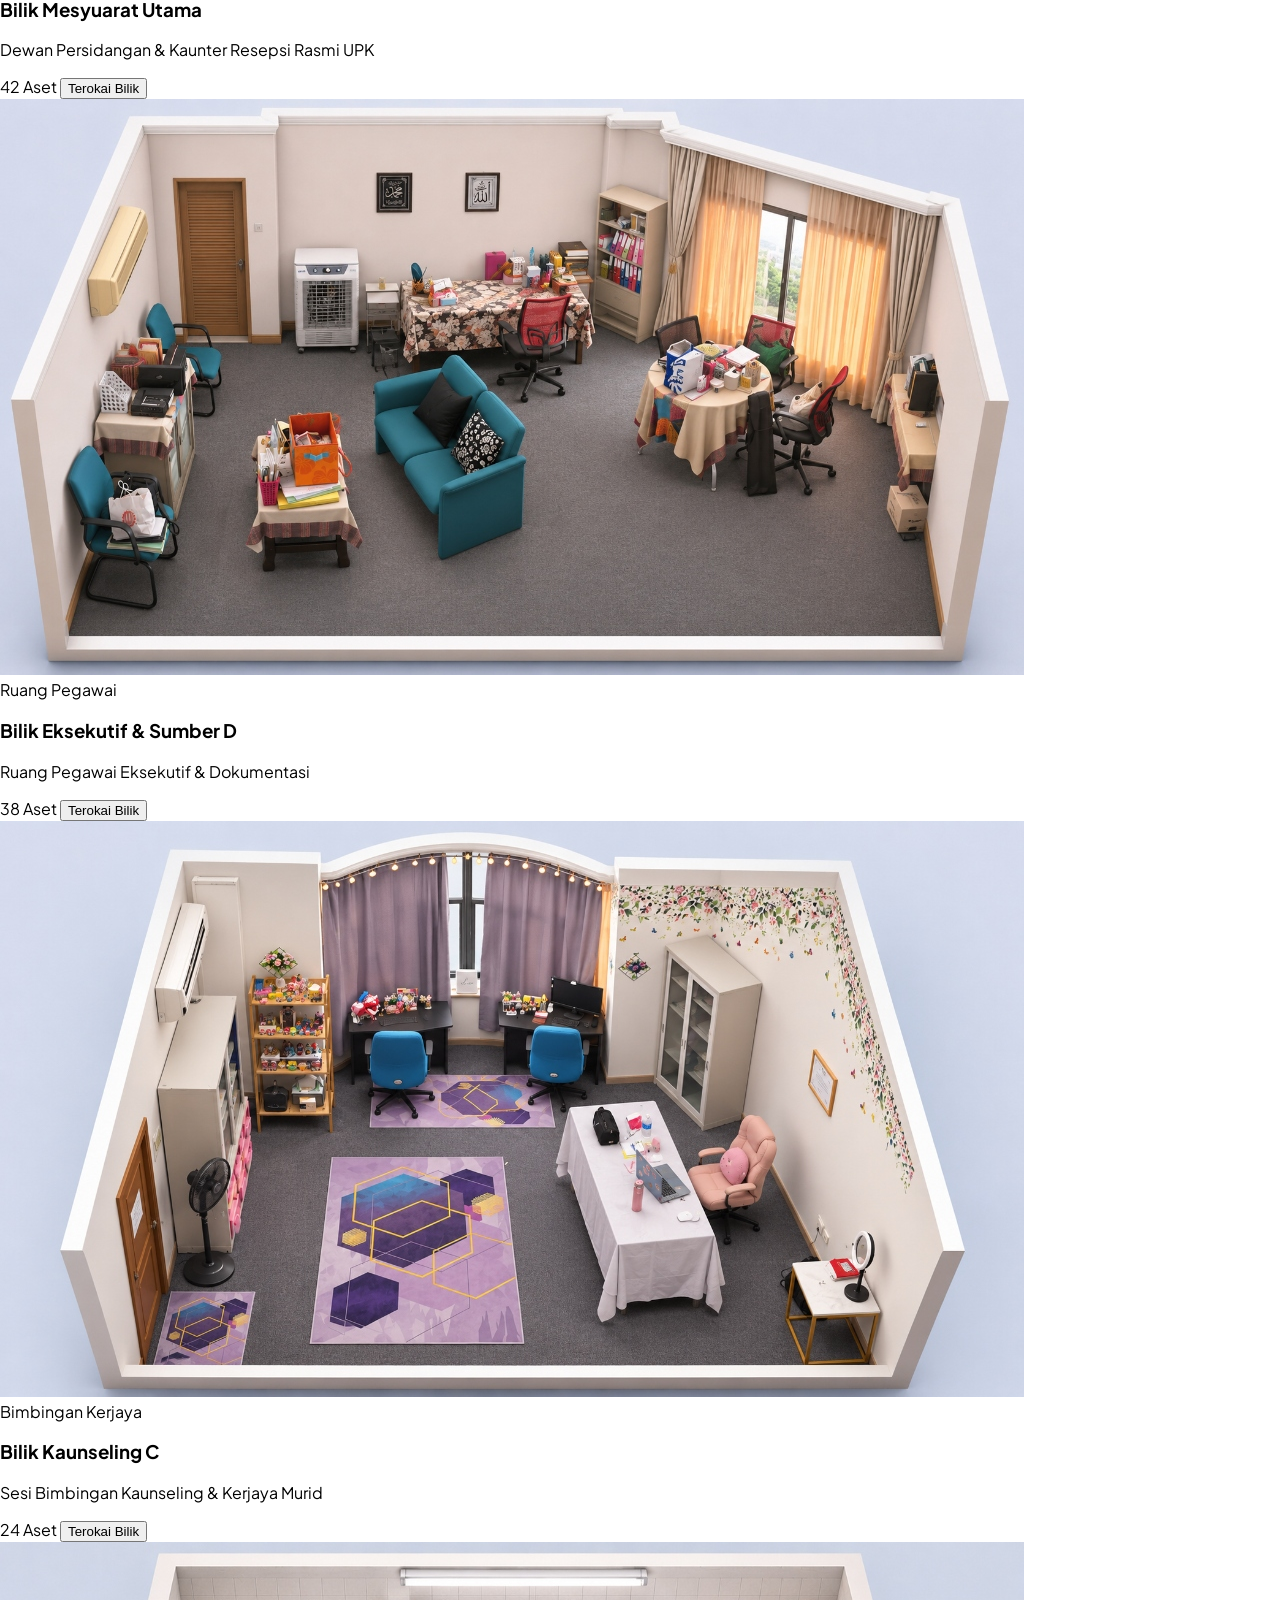
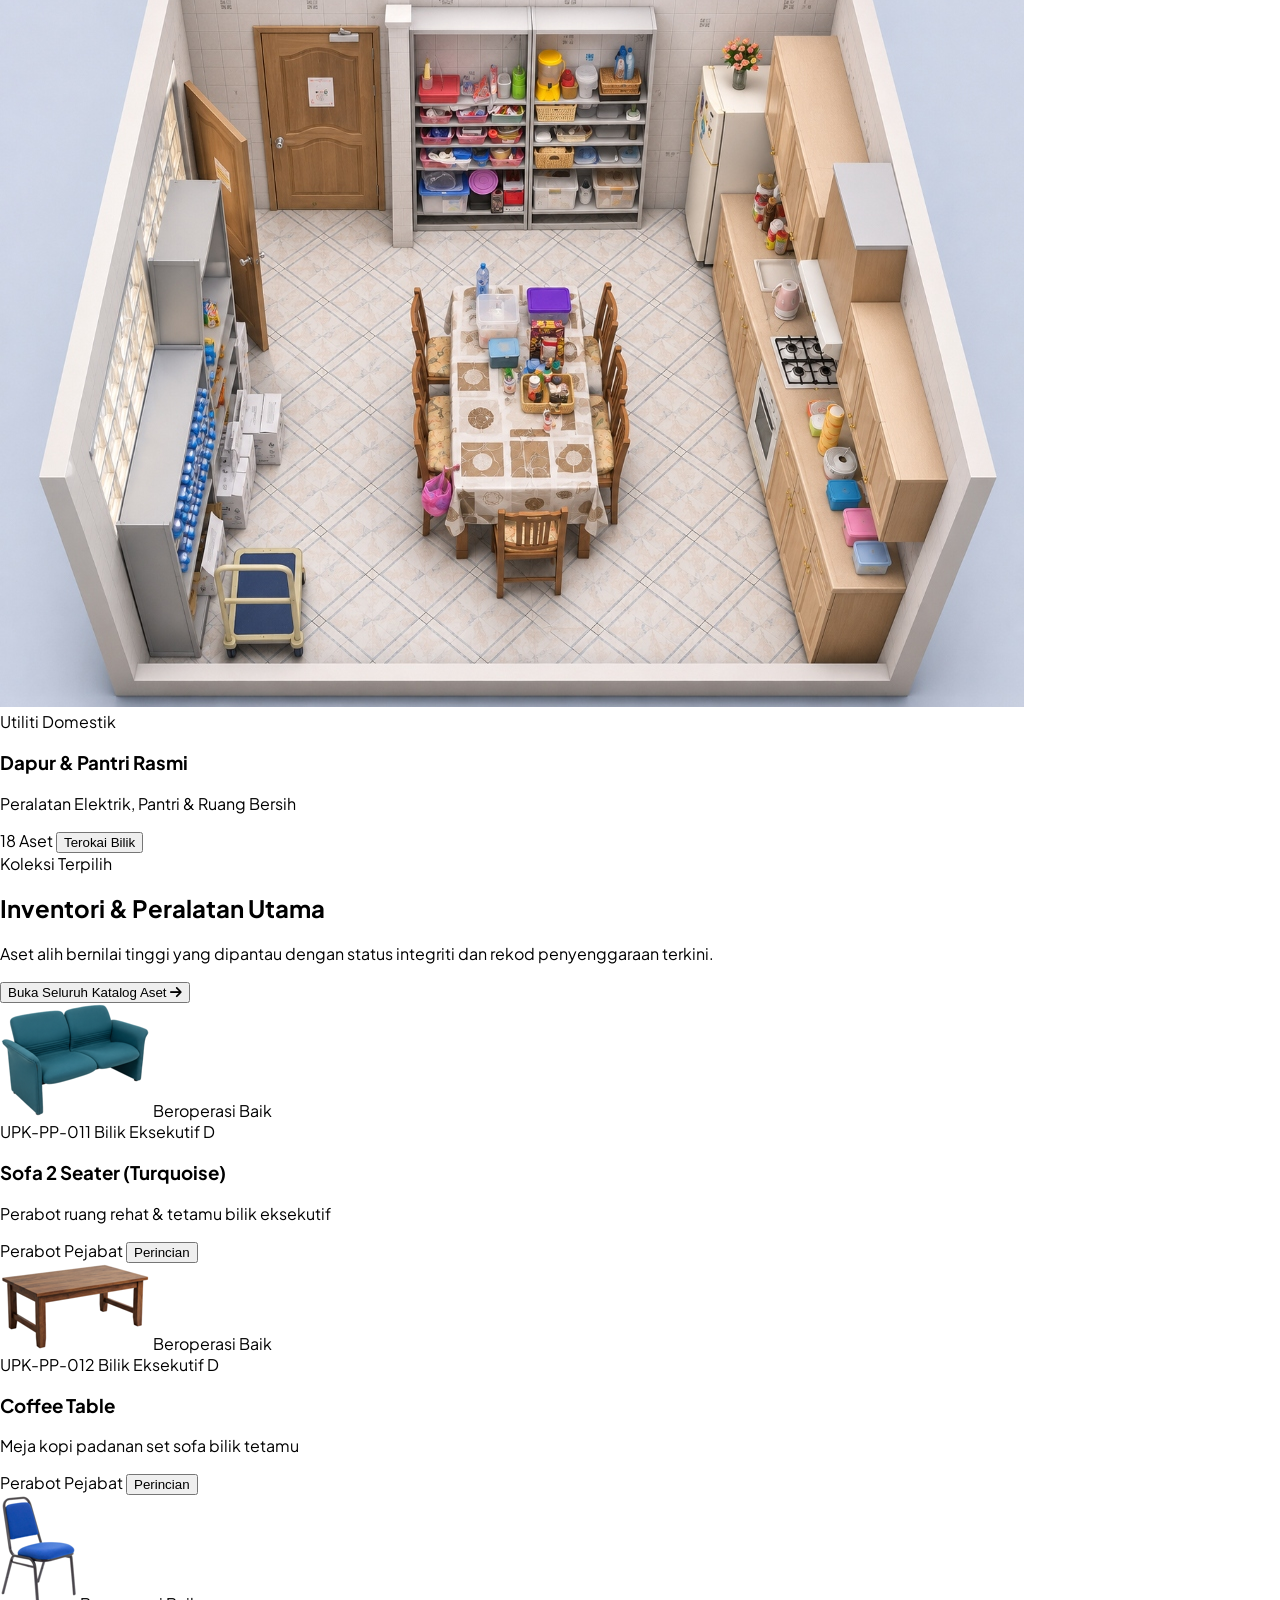
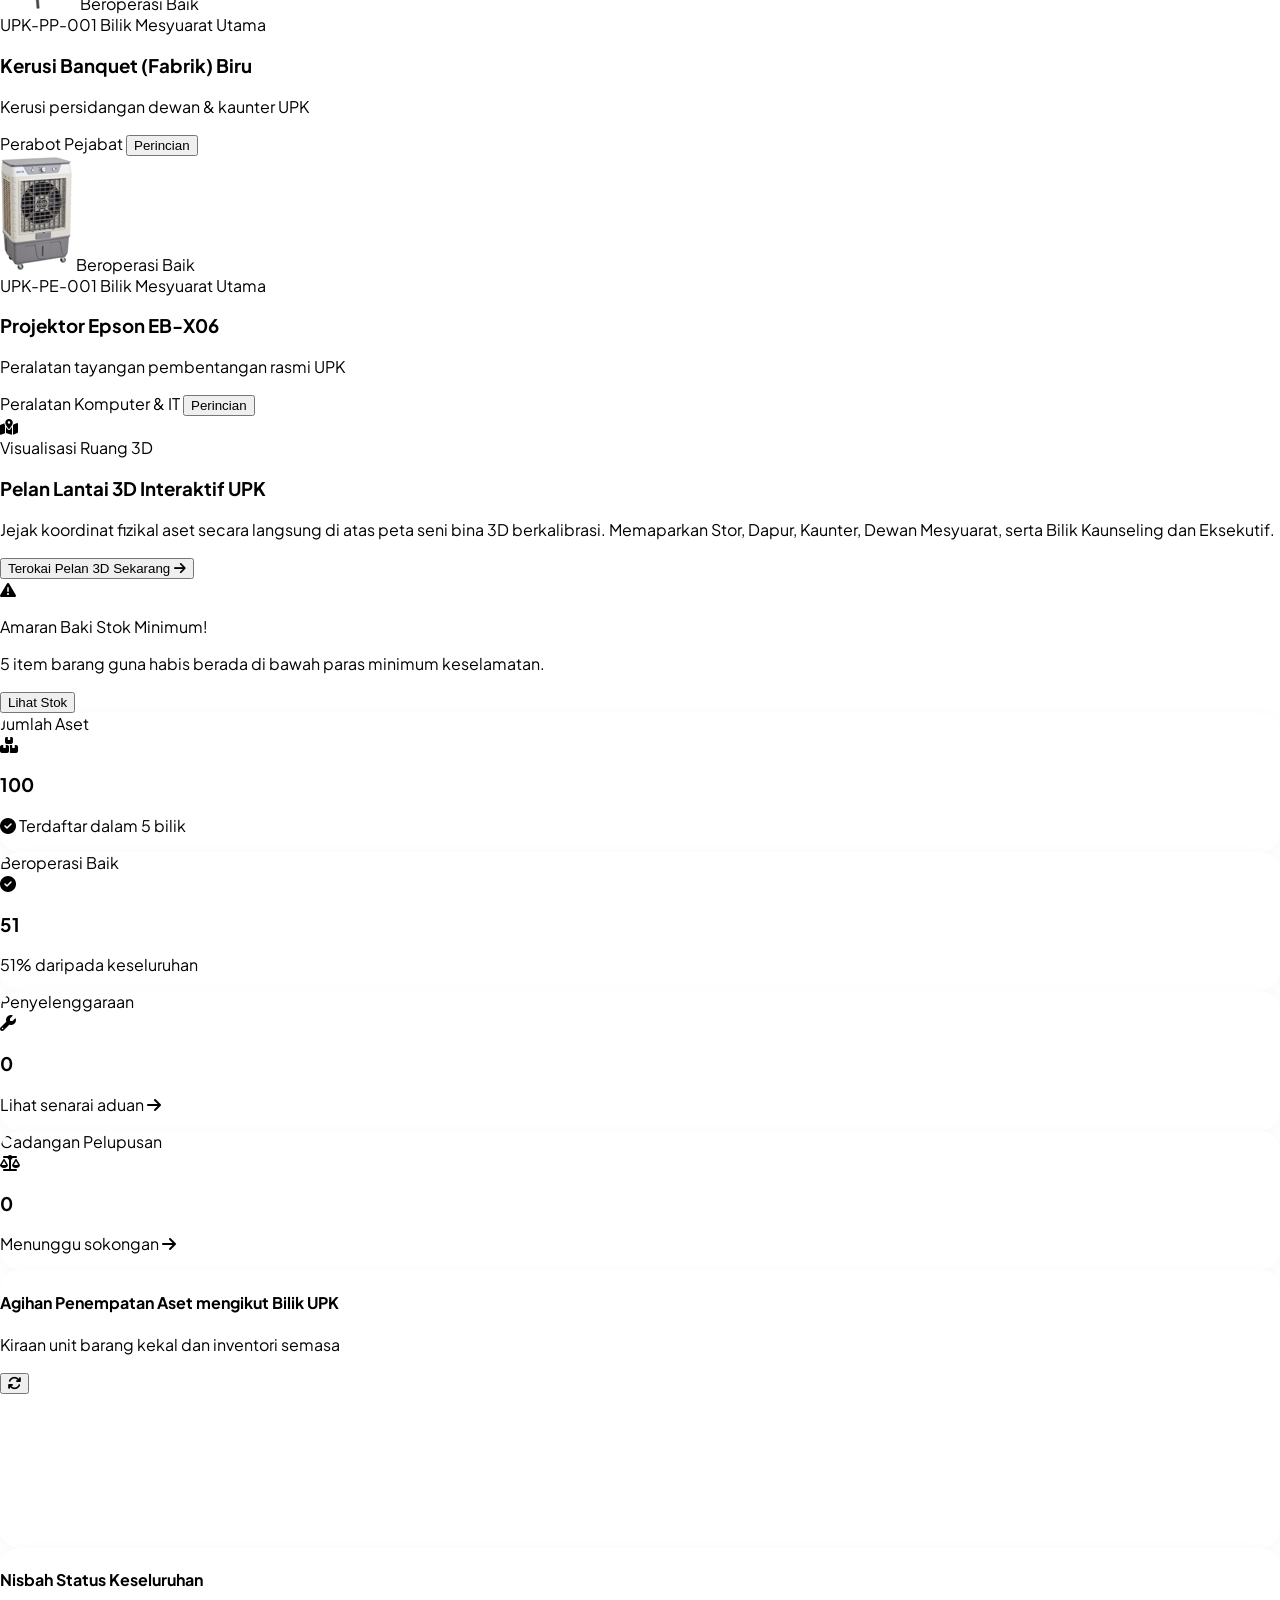
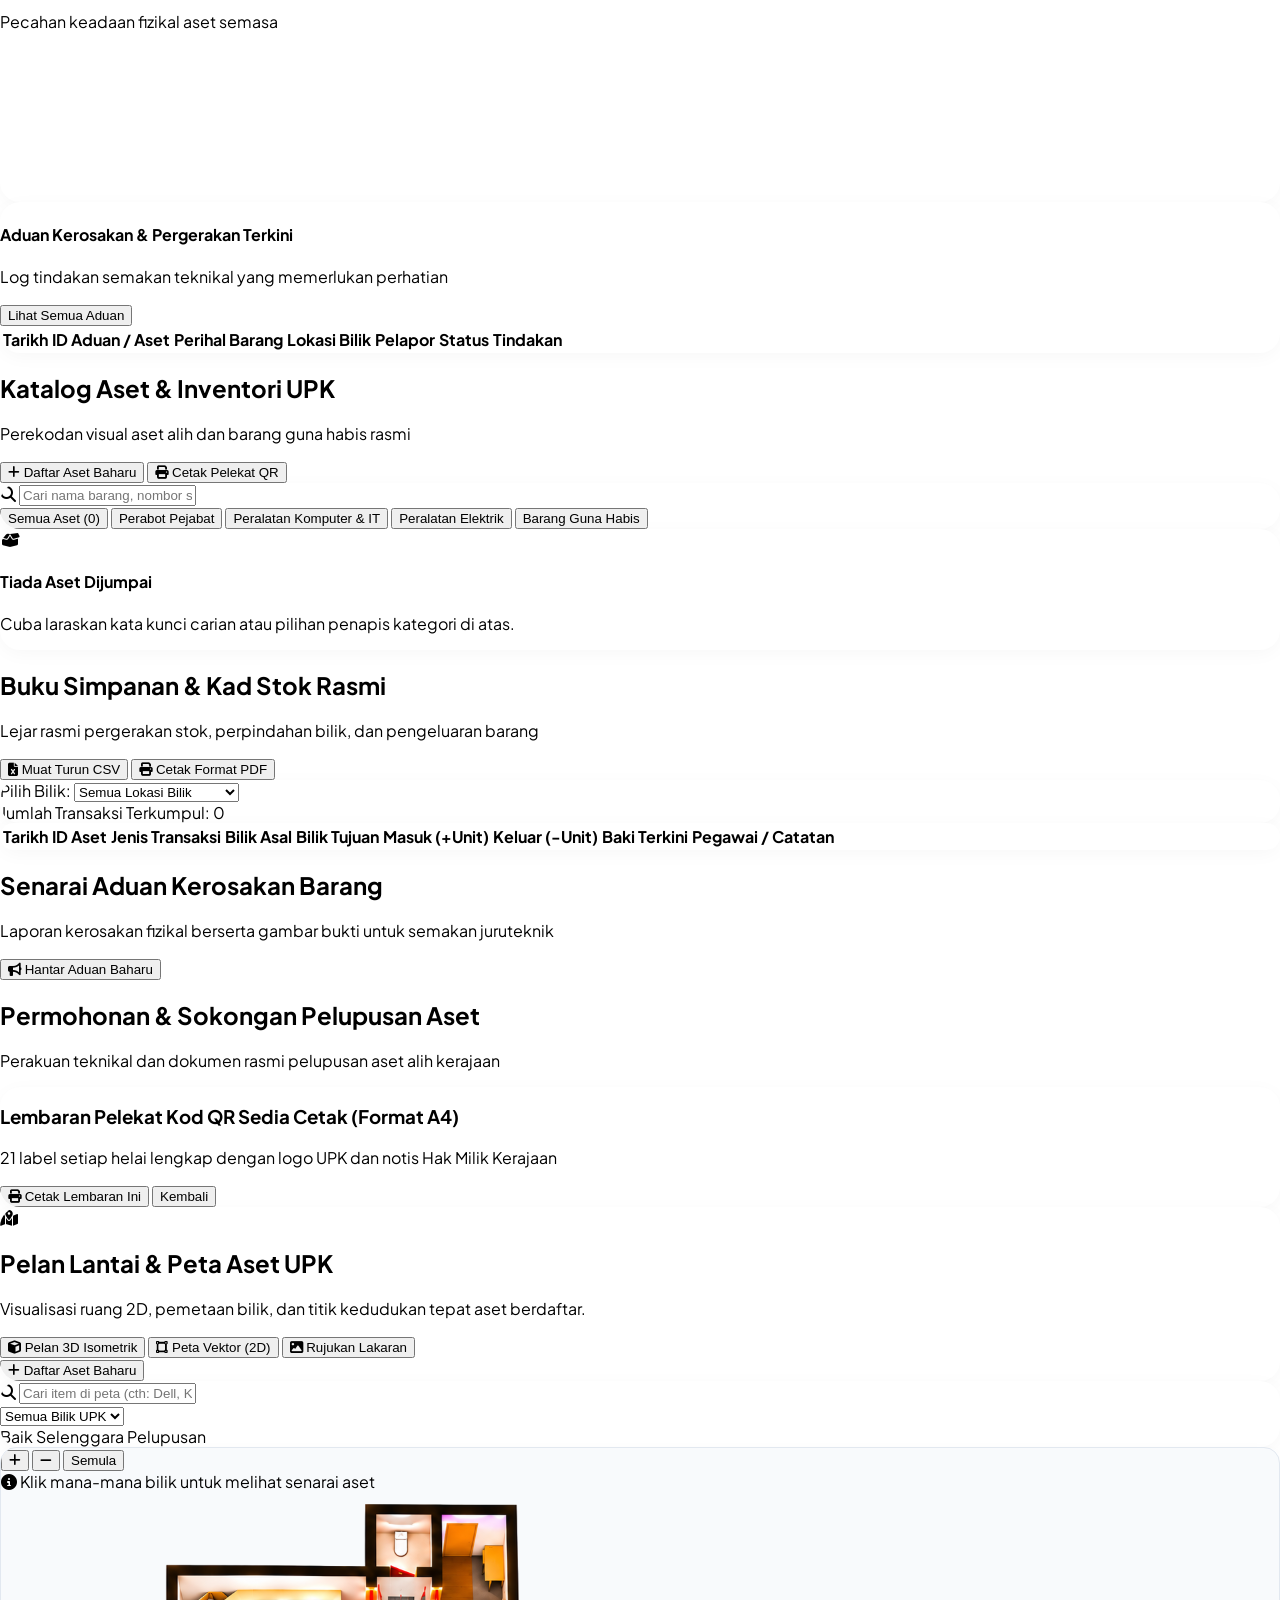
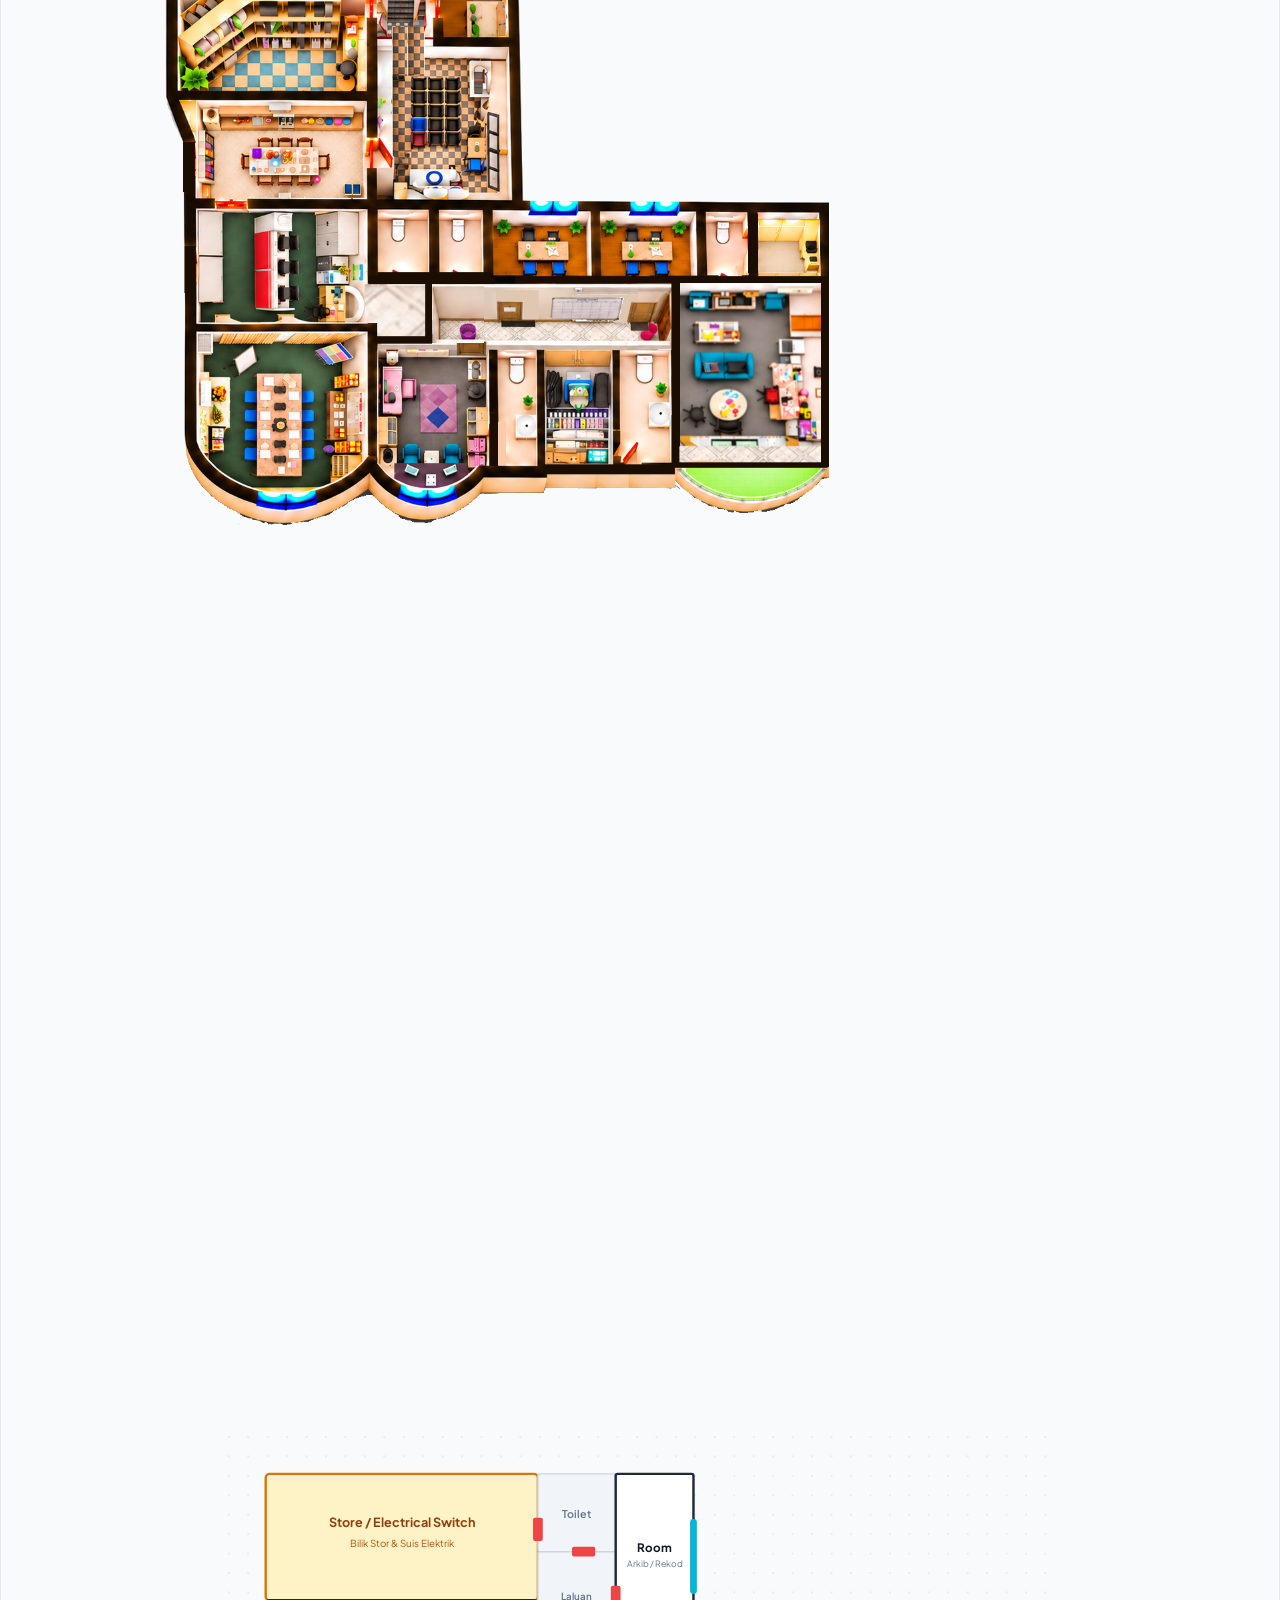
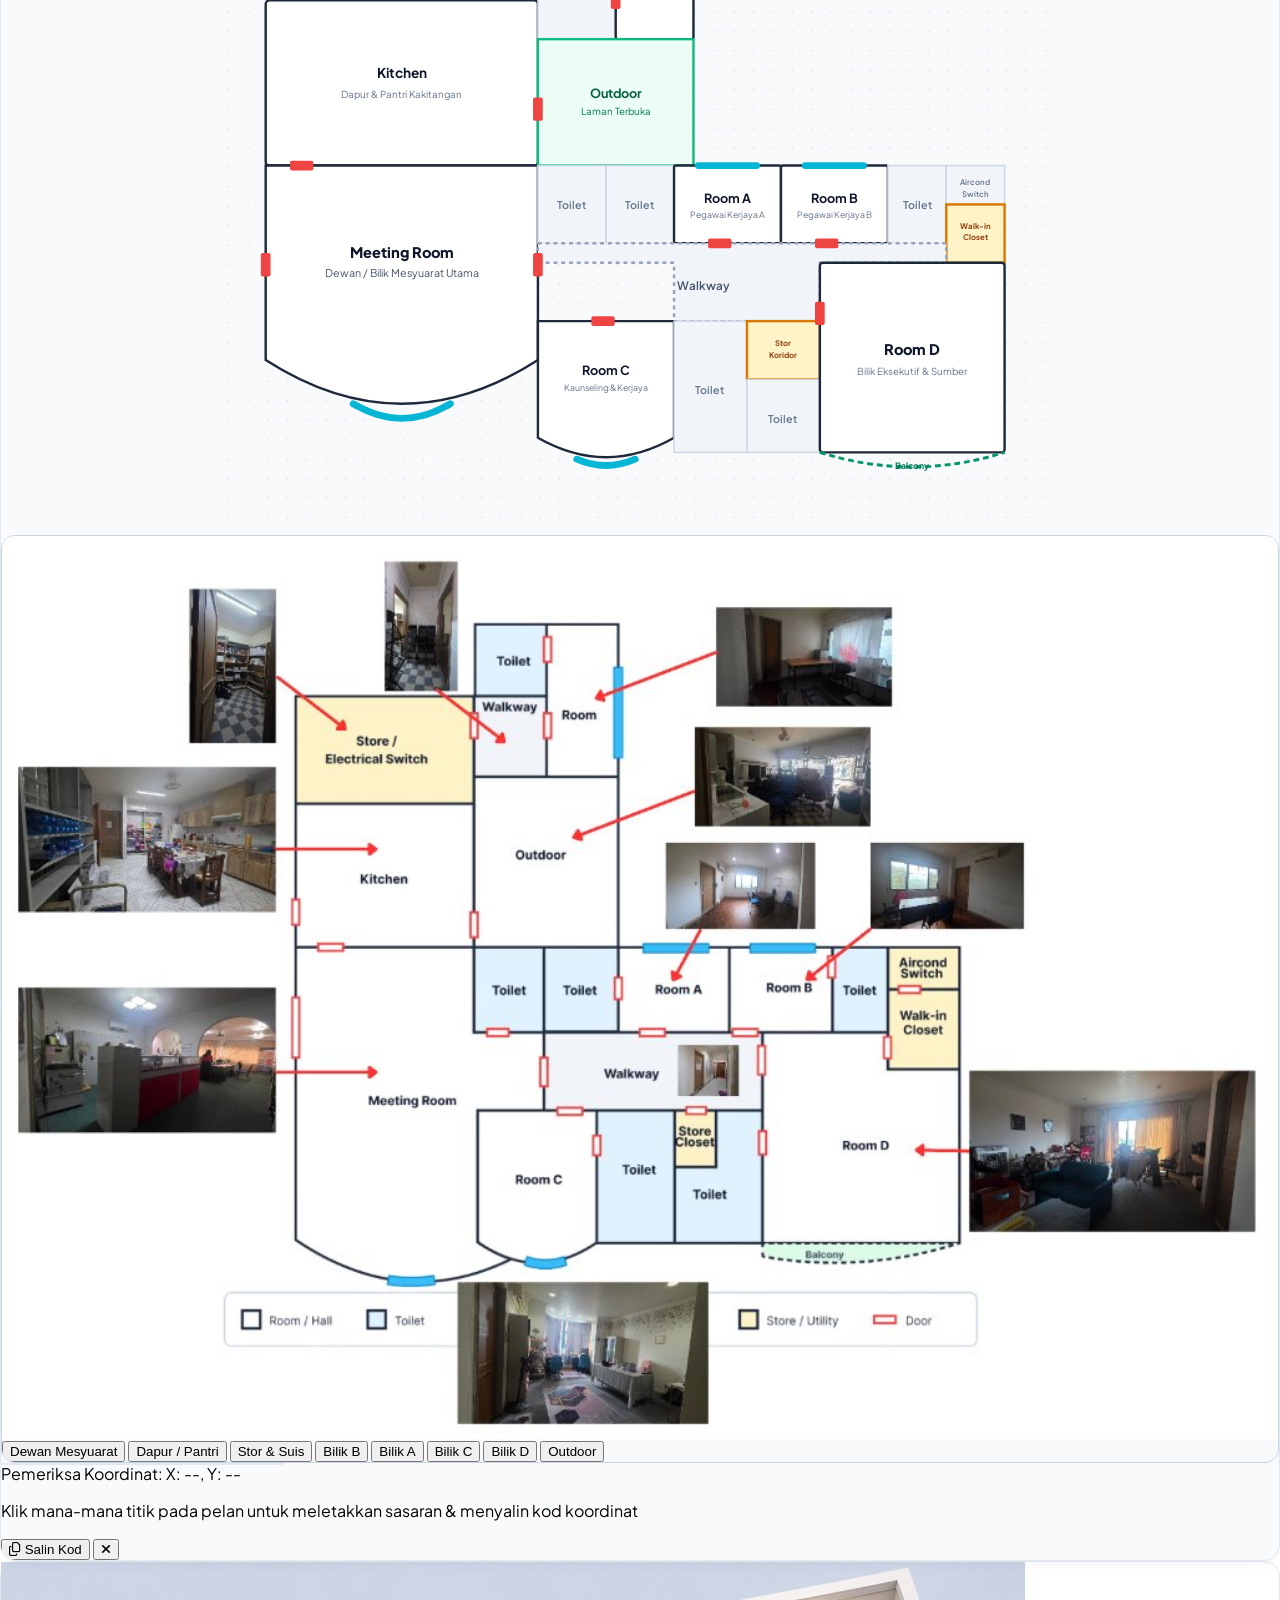
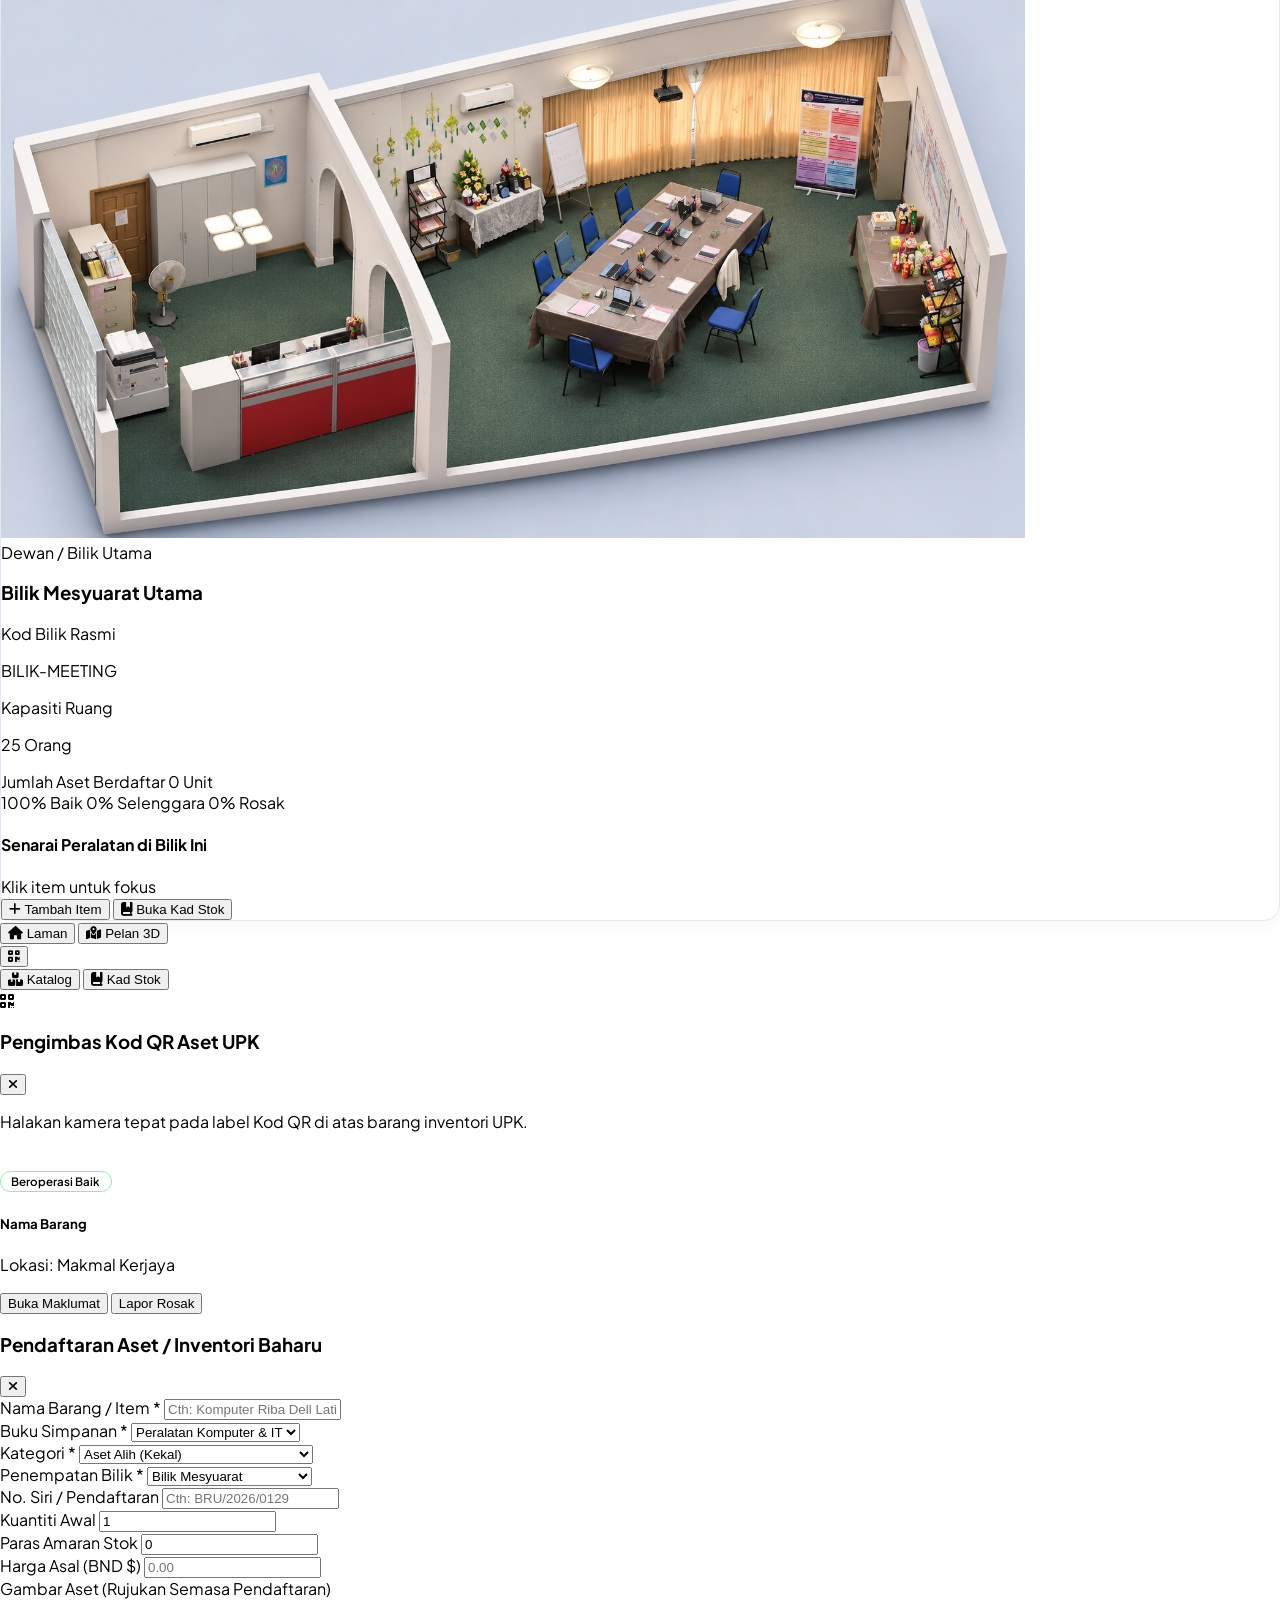
==== commit 549f714c: "Readjust Room D and ALMARI-MASUK overlay coords for new 3D layout" ====
--- a/index.html
+++ b/index.html
@@ -1174,11 +1174,11 @@
                   
                   <!-- 13. Tandas Bawah (Kawasan Bukan Interaktif / Tiada Klik) -->
 
-                  <!-- 14. Bilik Eksekutif & Sumber D (Room D & Balcony - Sofa Hijau & Balkoni) -->
-                  <path d="M 600 430 L 805 430 L 805 575 Q 702 650 600 575 Z" class="svg-room" fill="#0F3E5D" data-room-id="BILIK-ROOM-D" onclick="App.selectMapRoom('BILIK-ROOM-D')" />
-
-                  <!-- 14b. Almari Masuk / Walk-in Closet (antara Room D & aircond) -->
-                  <rect x="680" y="310" width="120" height="85" rx="3" class="svg-room" fill="#D97706" data-room-id="ALMARI-MASUK" onclick="App.selectMapRoom('ALMARI-MASUK')" />
+                  <!-- 14. Bilik Eksekutif & Sumber D (Room D - bawah kanan, sofa teal + balkoni hijau) -->
+                  <path d="M 620 435 L 880 435 L 880 610 Q 810 670 720 670 Q 620 650 620 580 Z" class="svg-room" fill="#0F3E5D" data-room-id="BILIK-ROOM-D" onclick="App.selectMapRoom('BILIK-ROOM-D')" />
+
+                  <!-- 14b. Almari Masuk / Walk-in Closet (kanan atas Room D, bilik kecil) -->
+                  <rect x="820" y="320" width="90" height="115" rx="3" class="svg-room" fill="#D97706" data-room-id="ALMARI-MASUK" onclick="App.selectMapRoom('ALMARI-MASUK')" />
                   
                   <!-- Kumpulan Penanda Aset Dinamik Pada Pelan 3D -->
                   <g id="map3d-asset-markers">
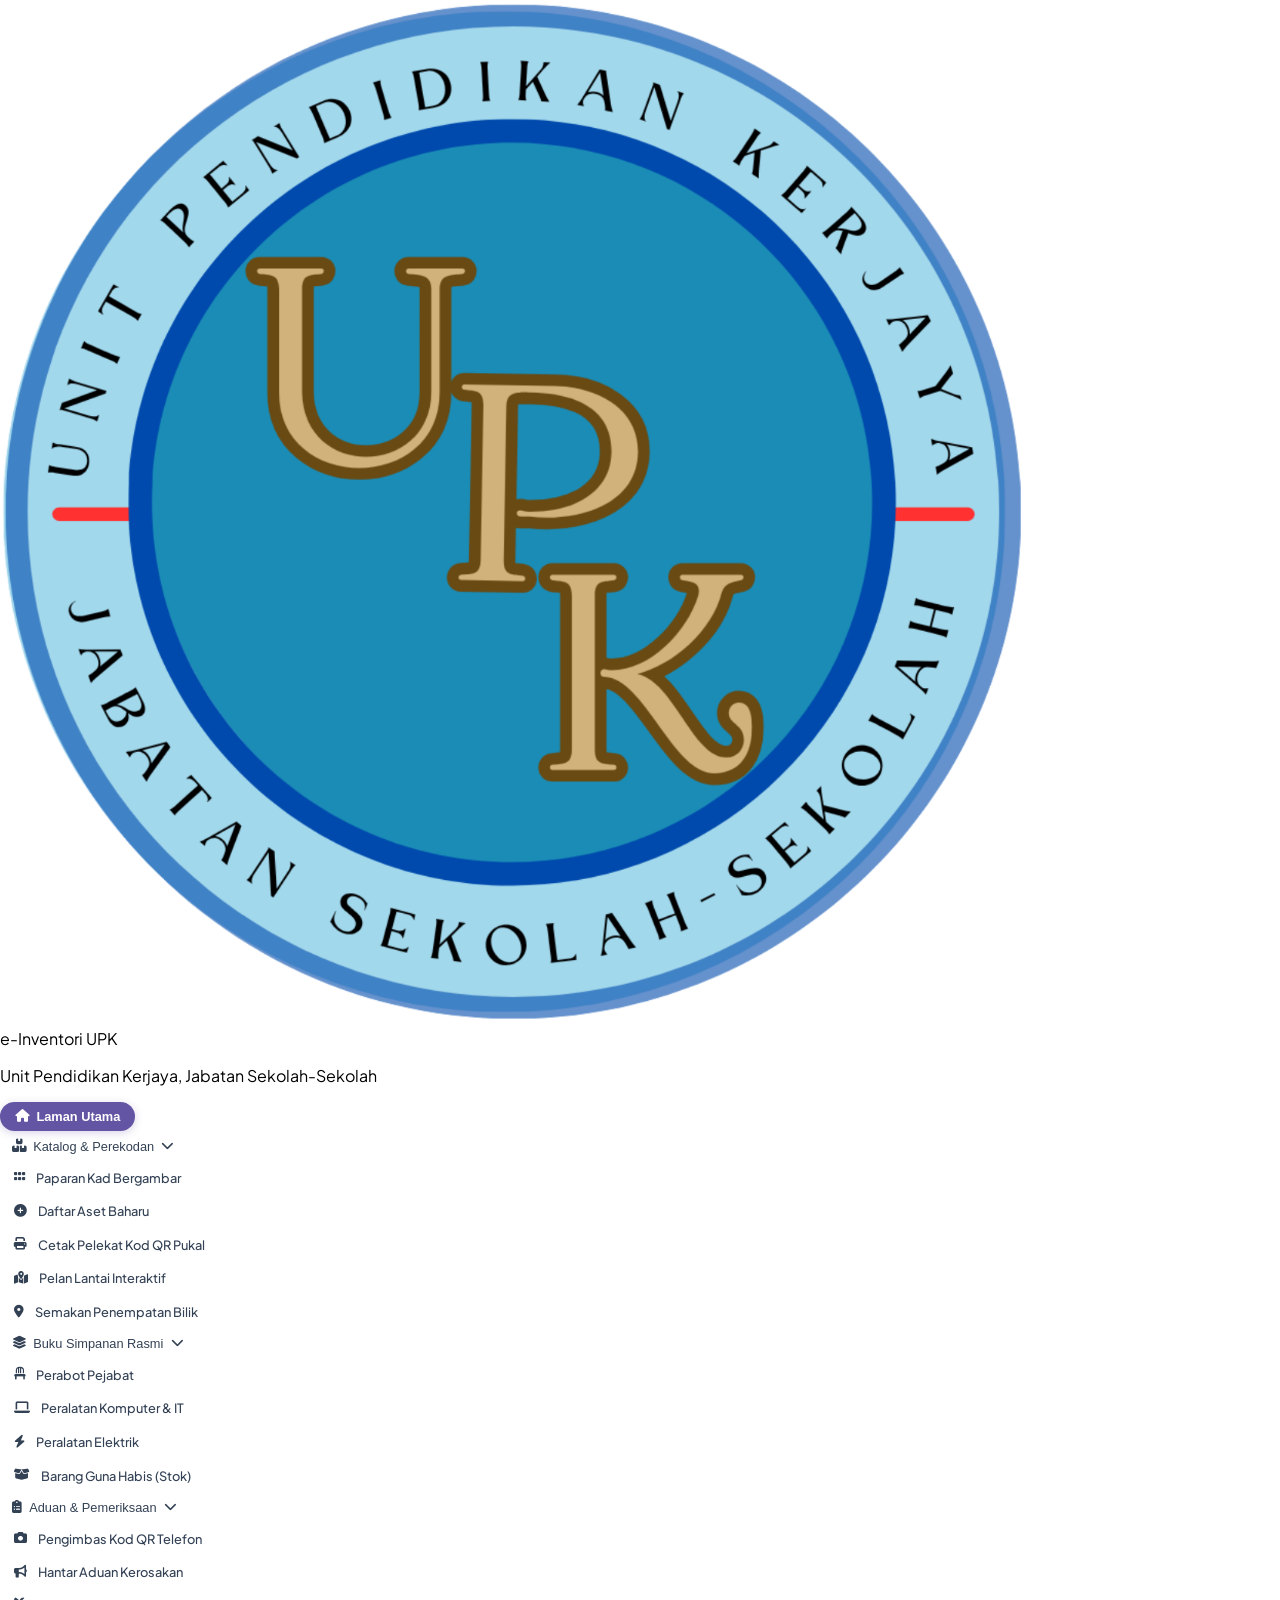
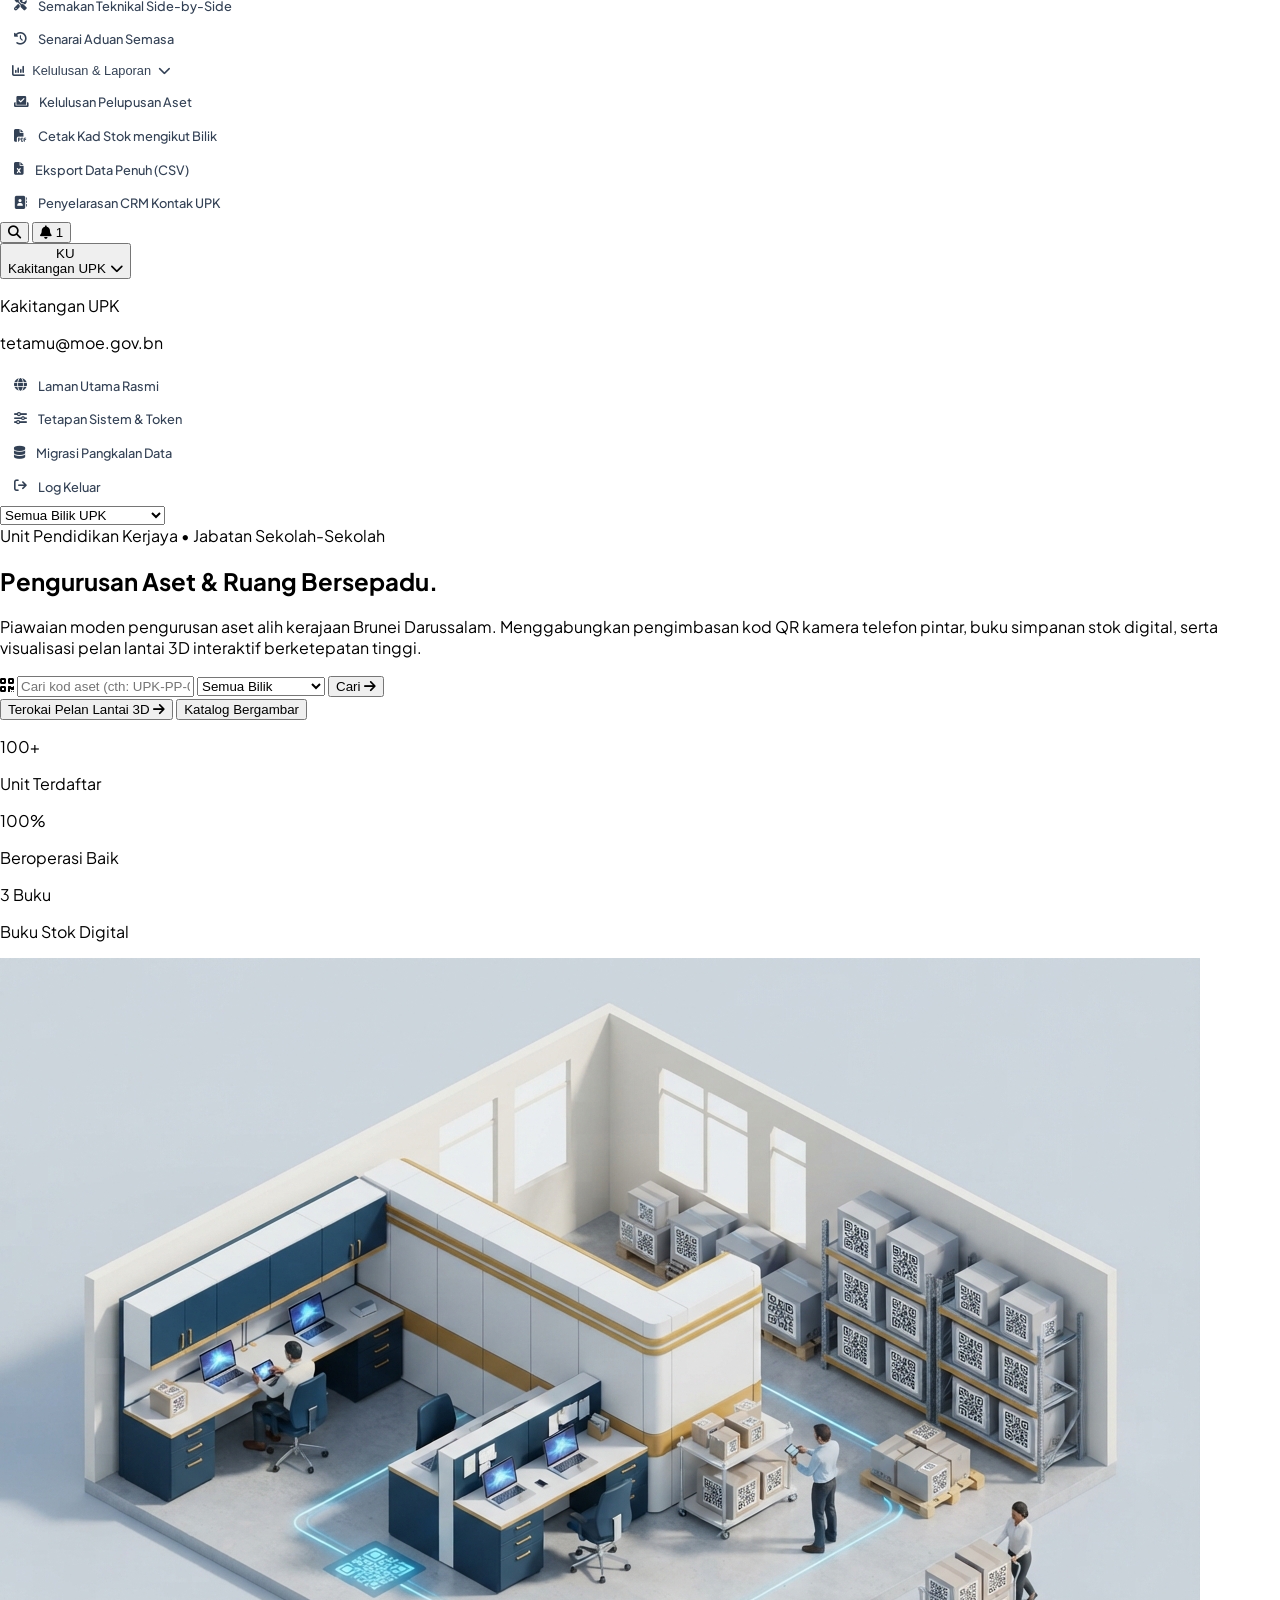
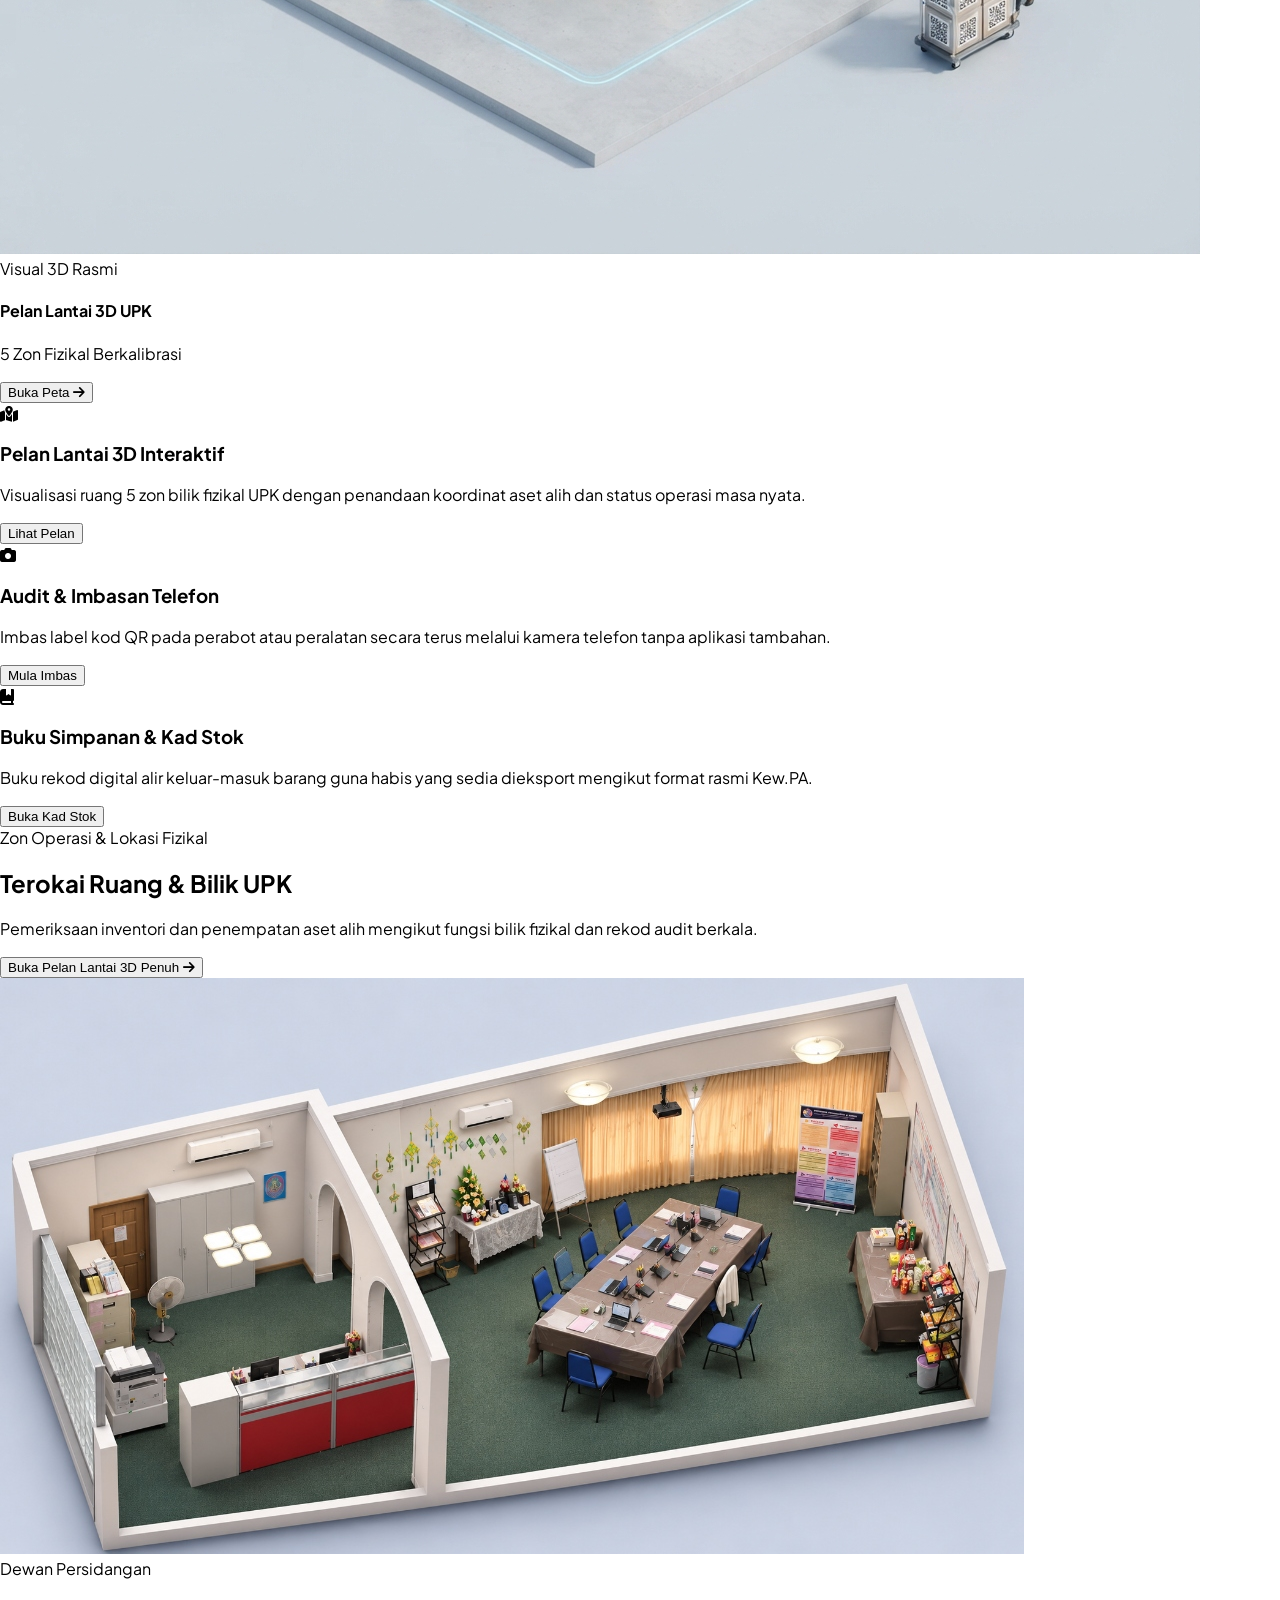
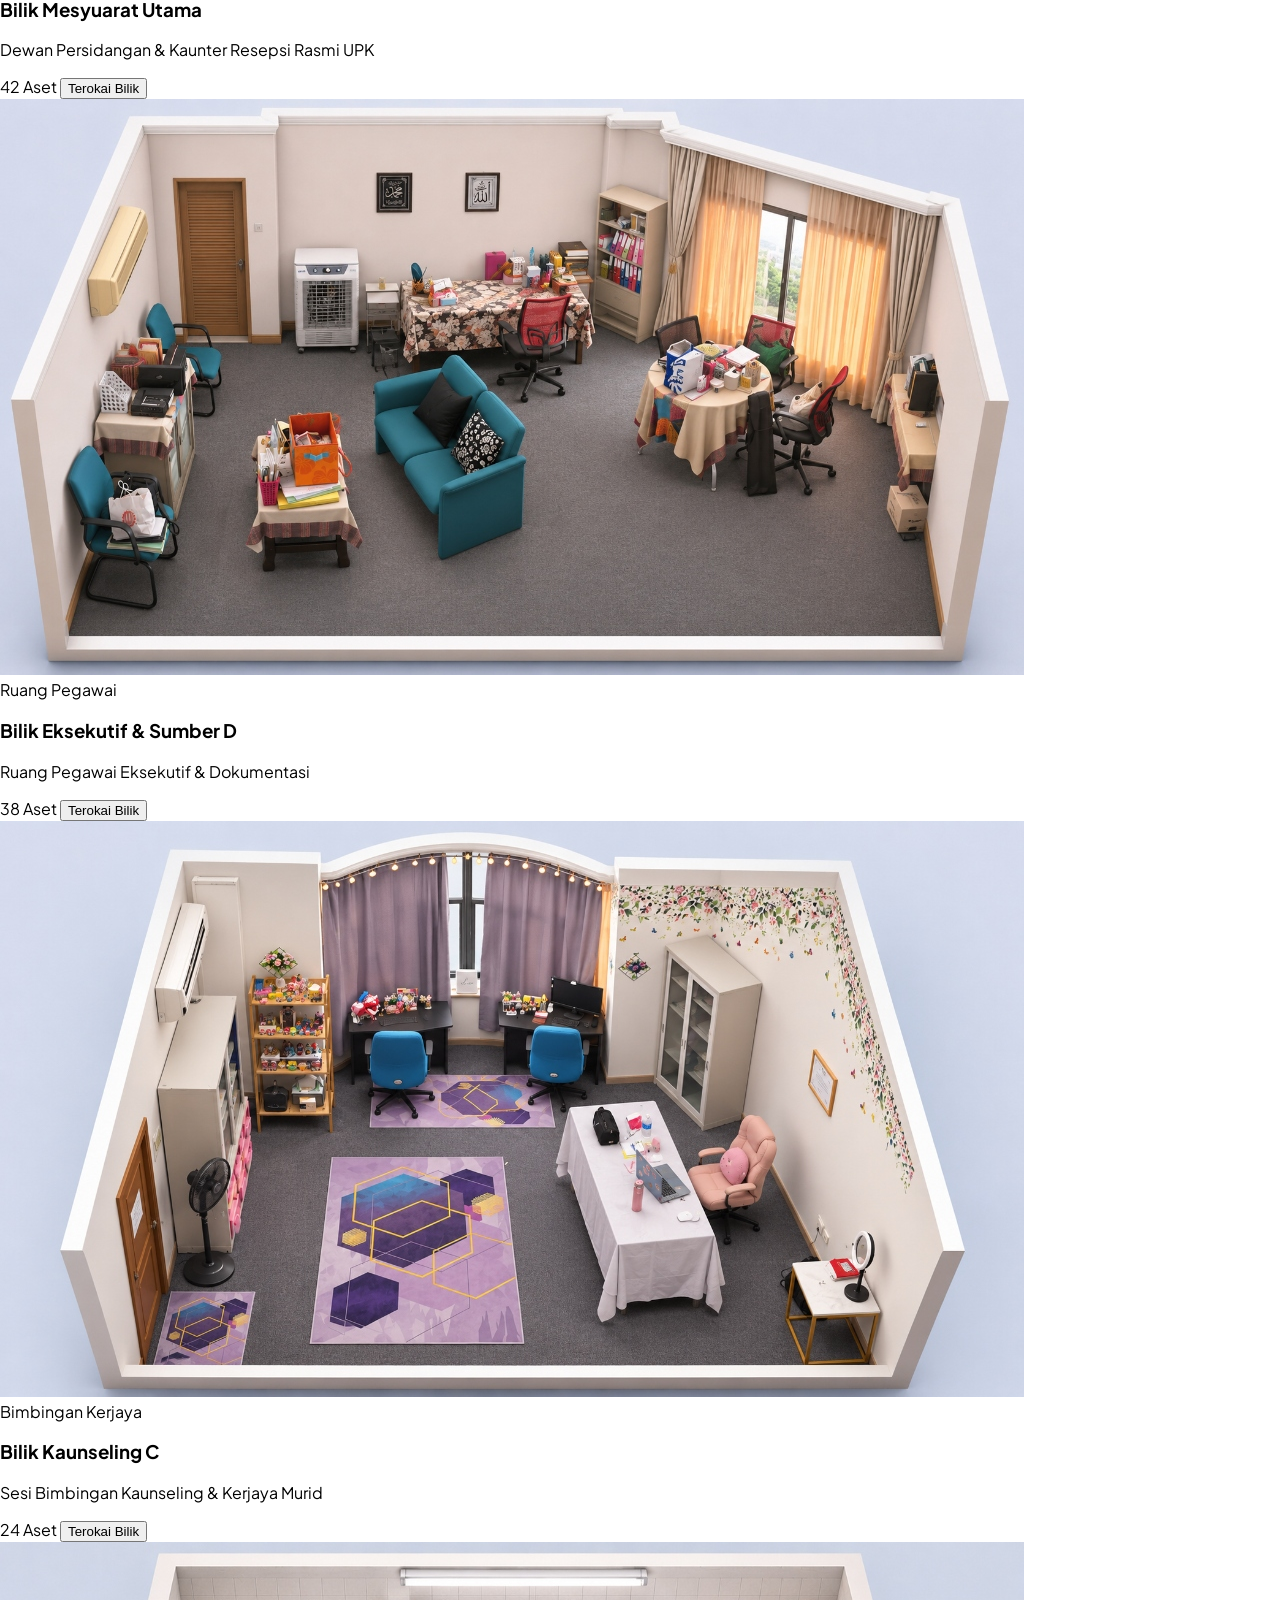
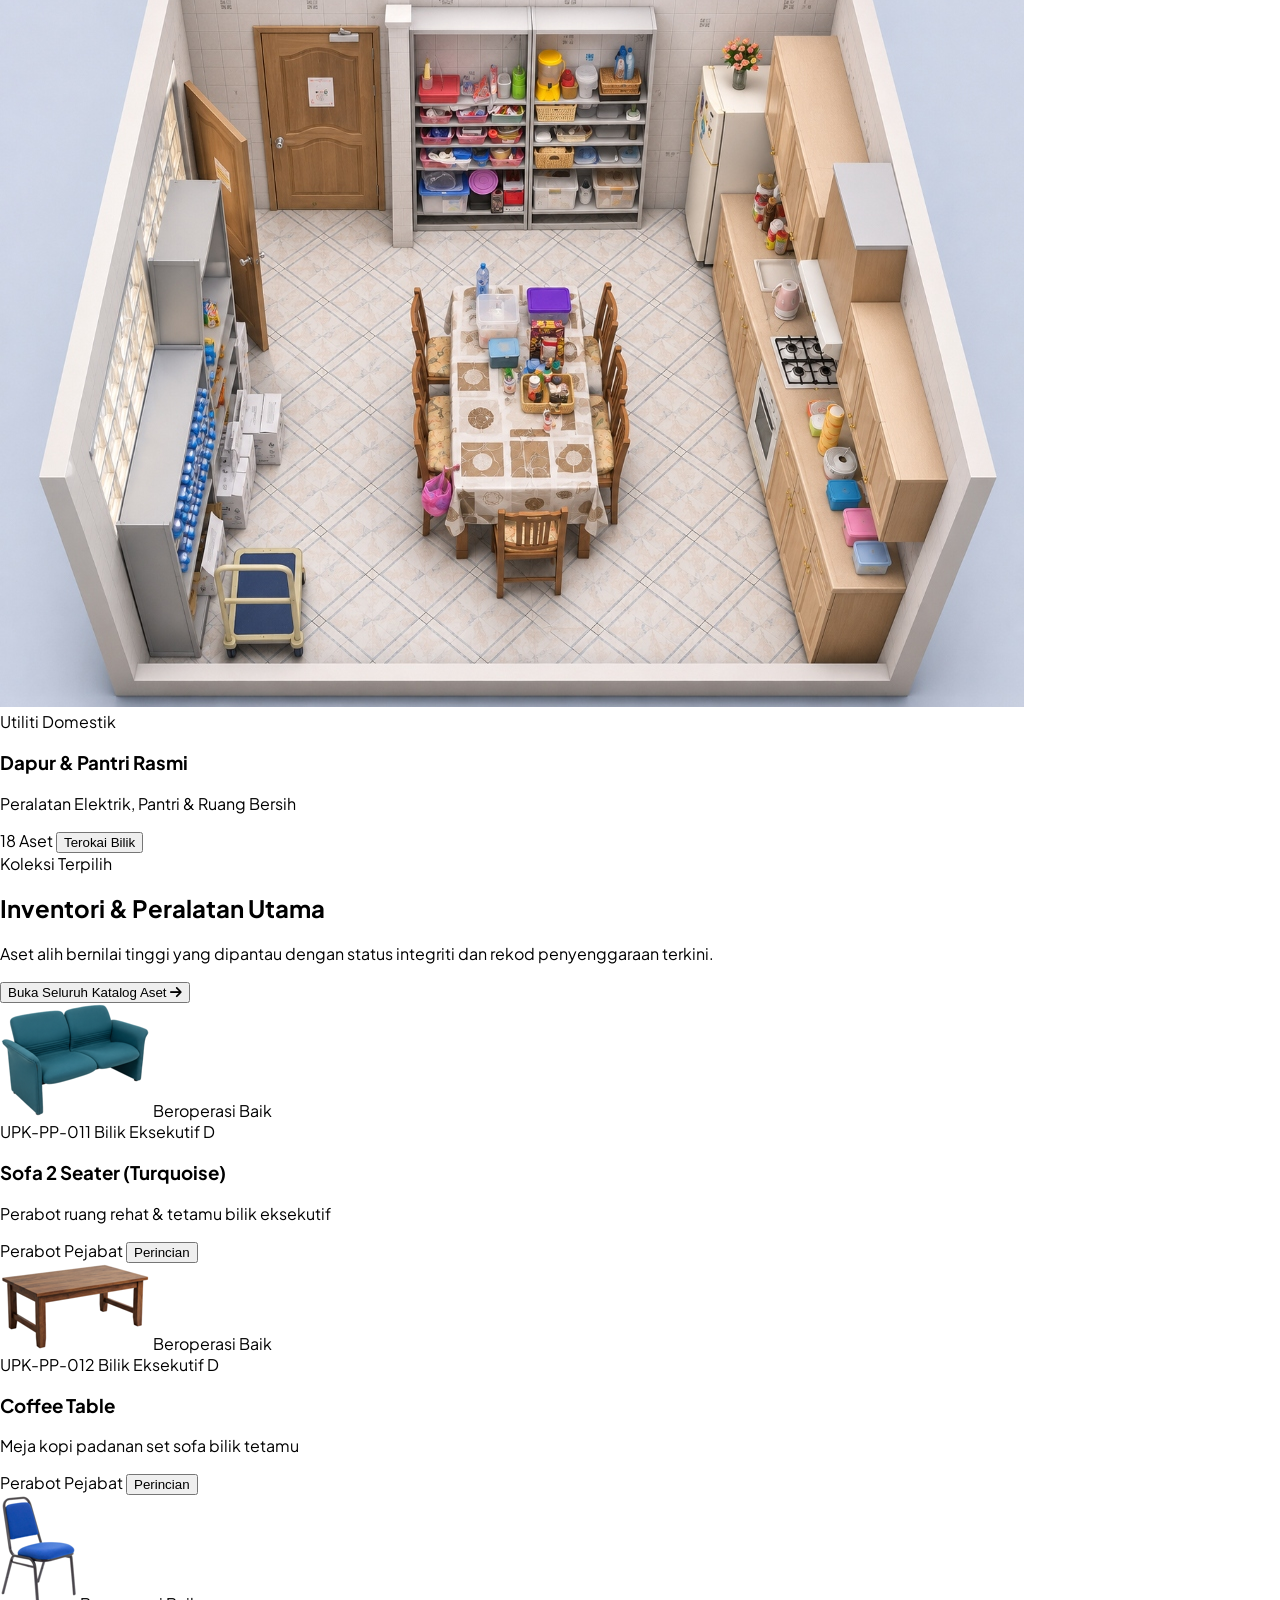
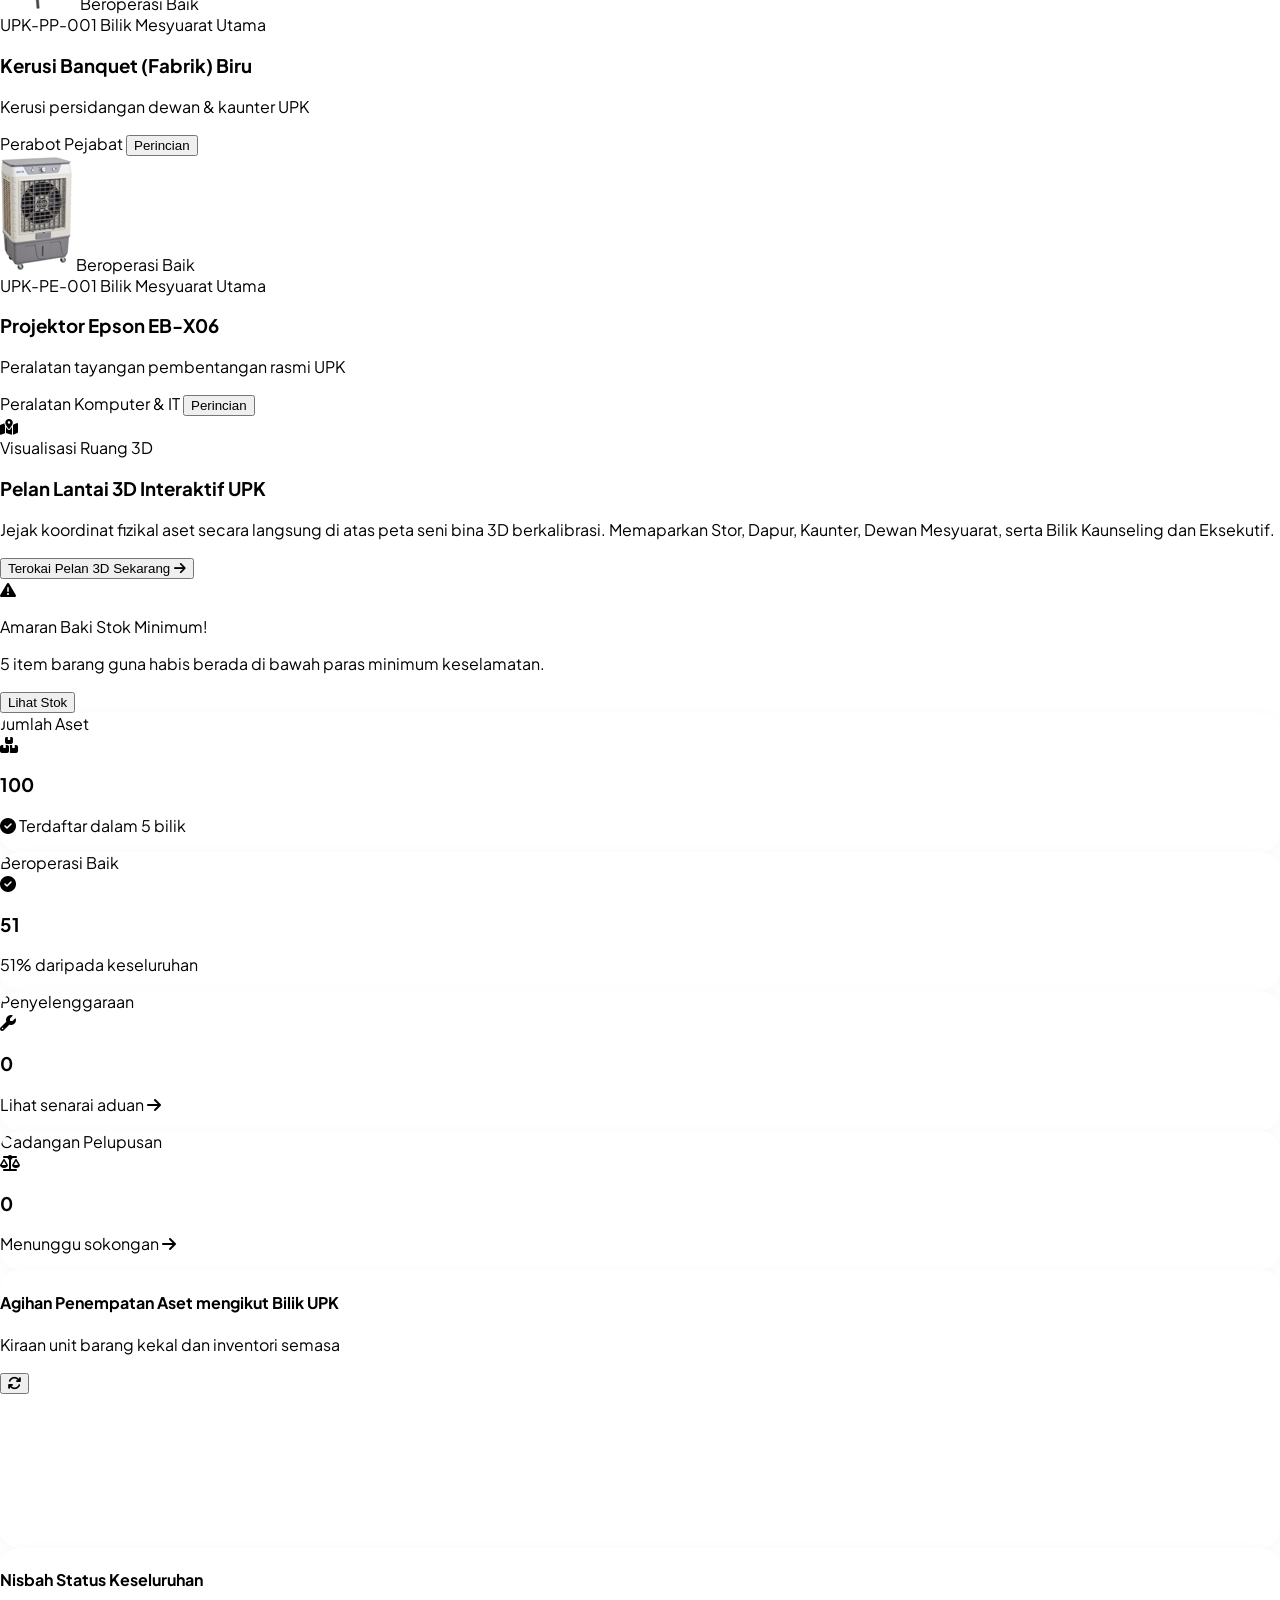
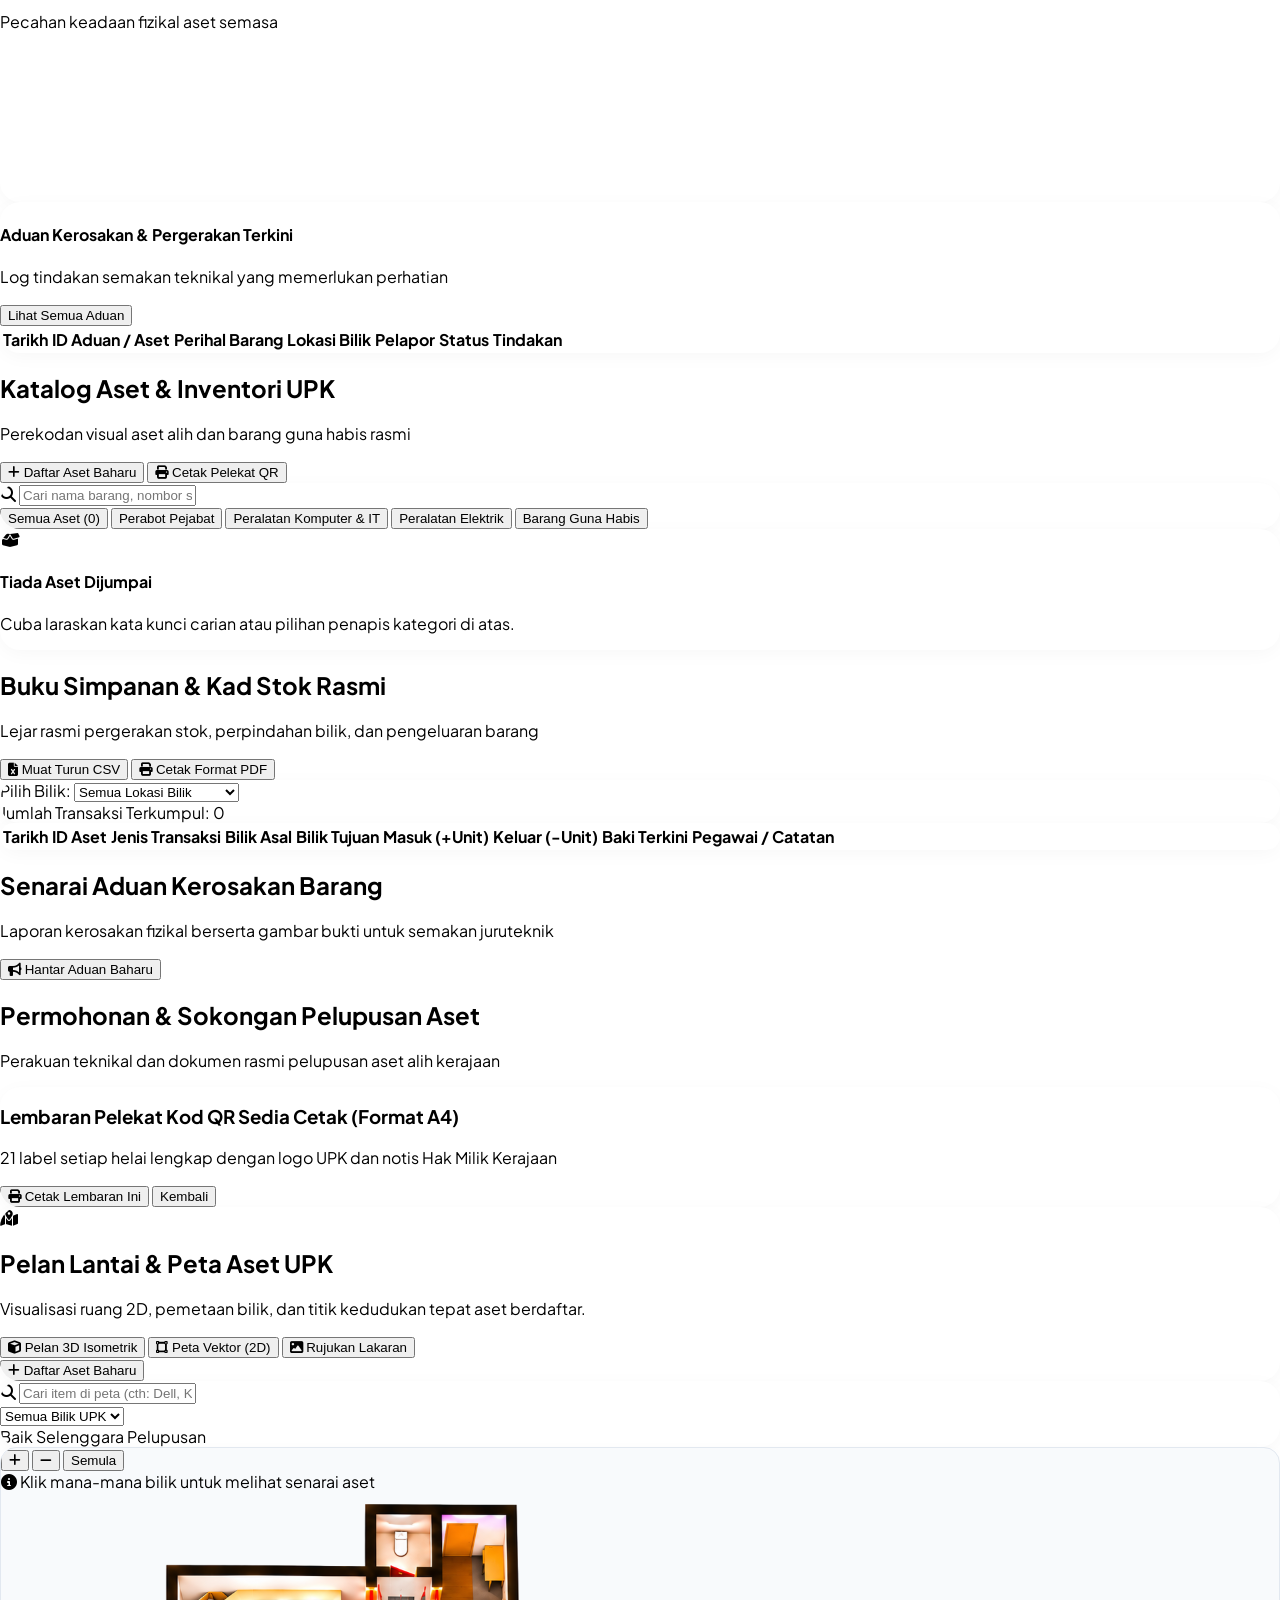
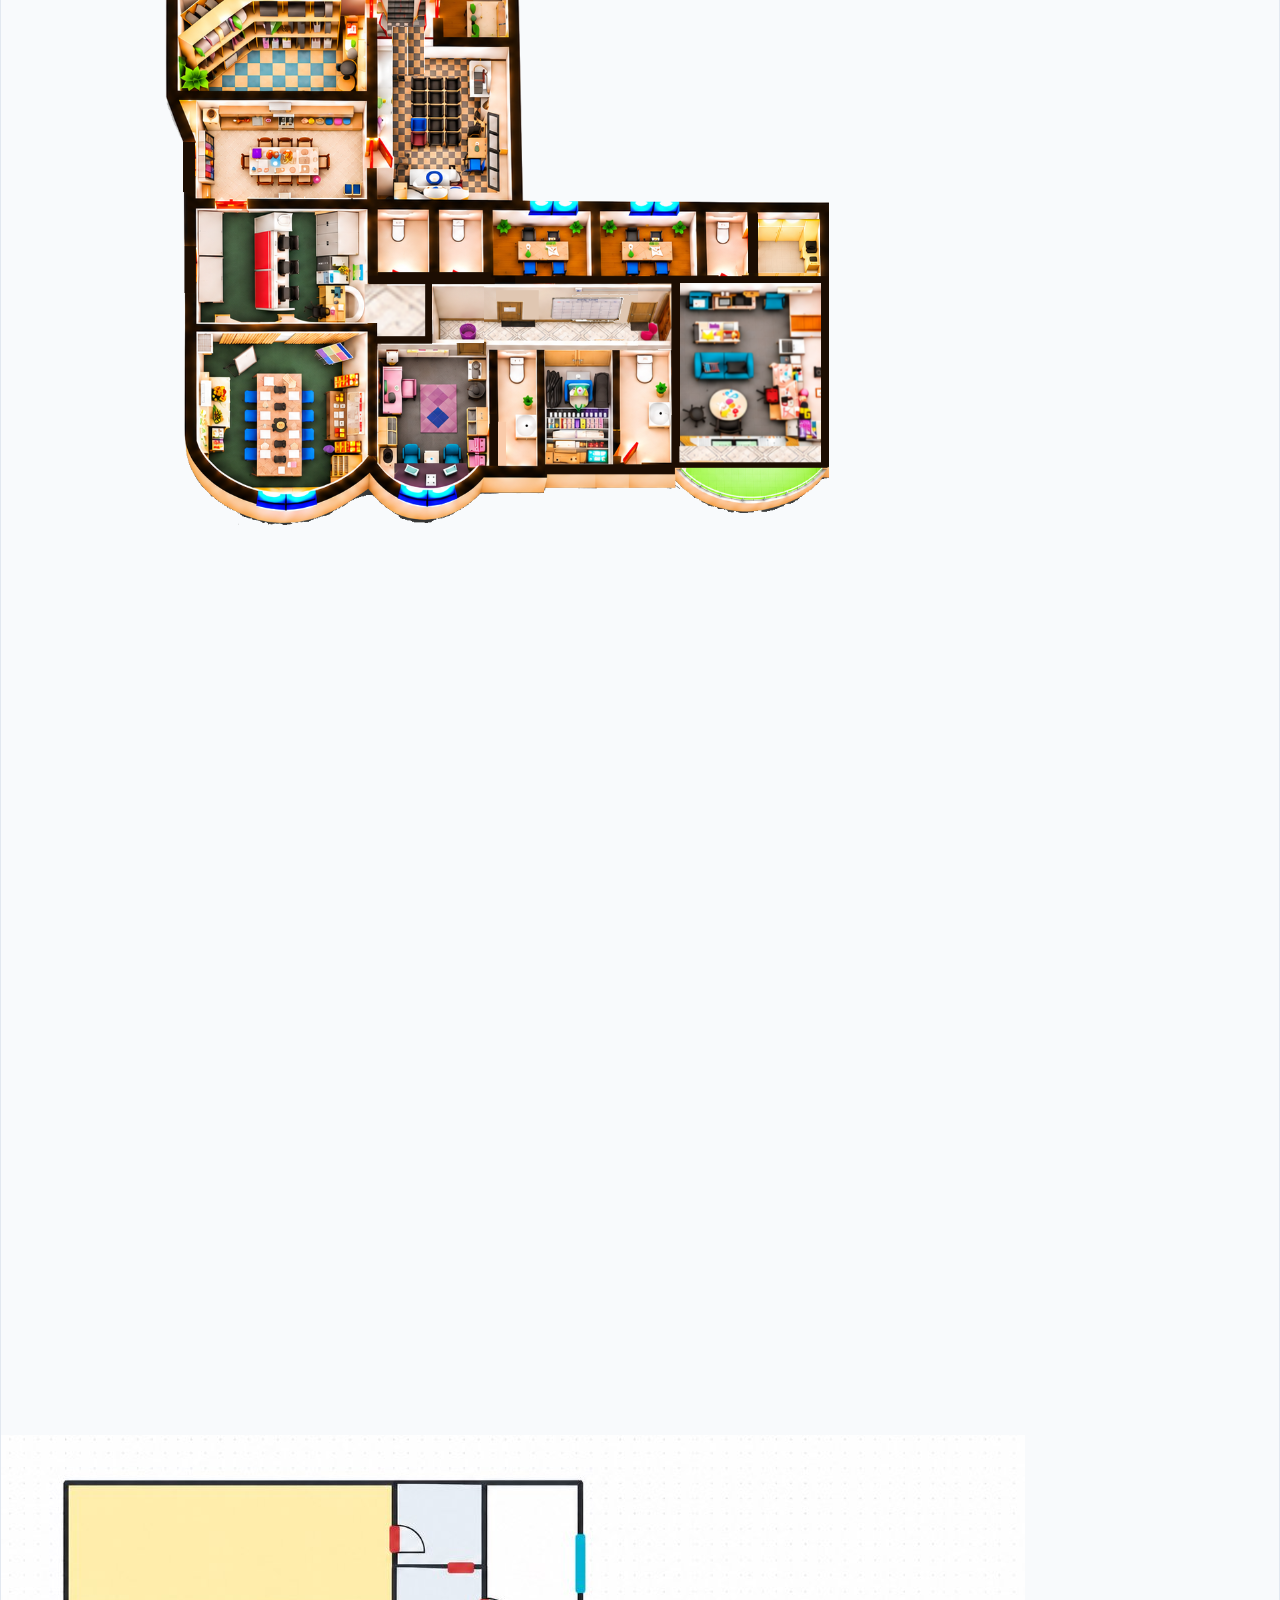
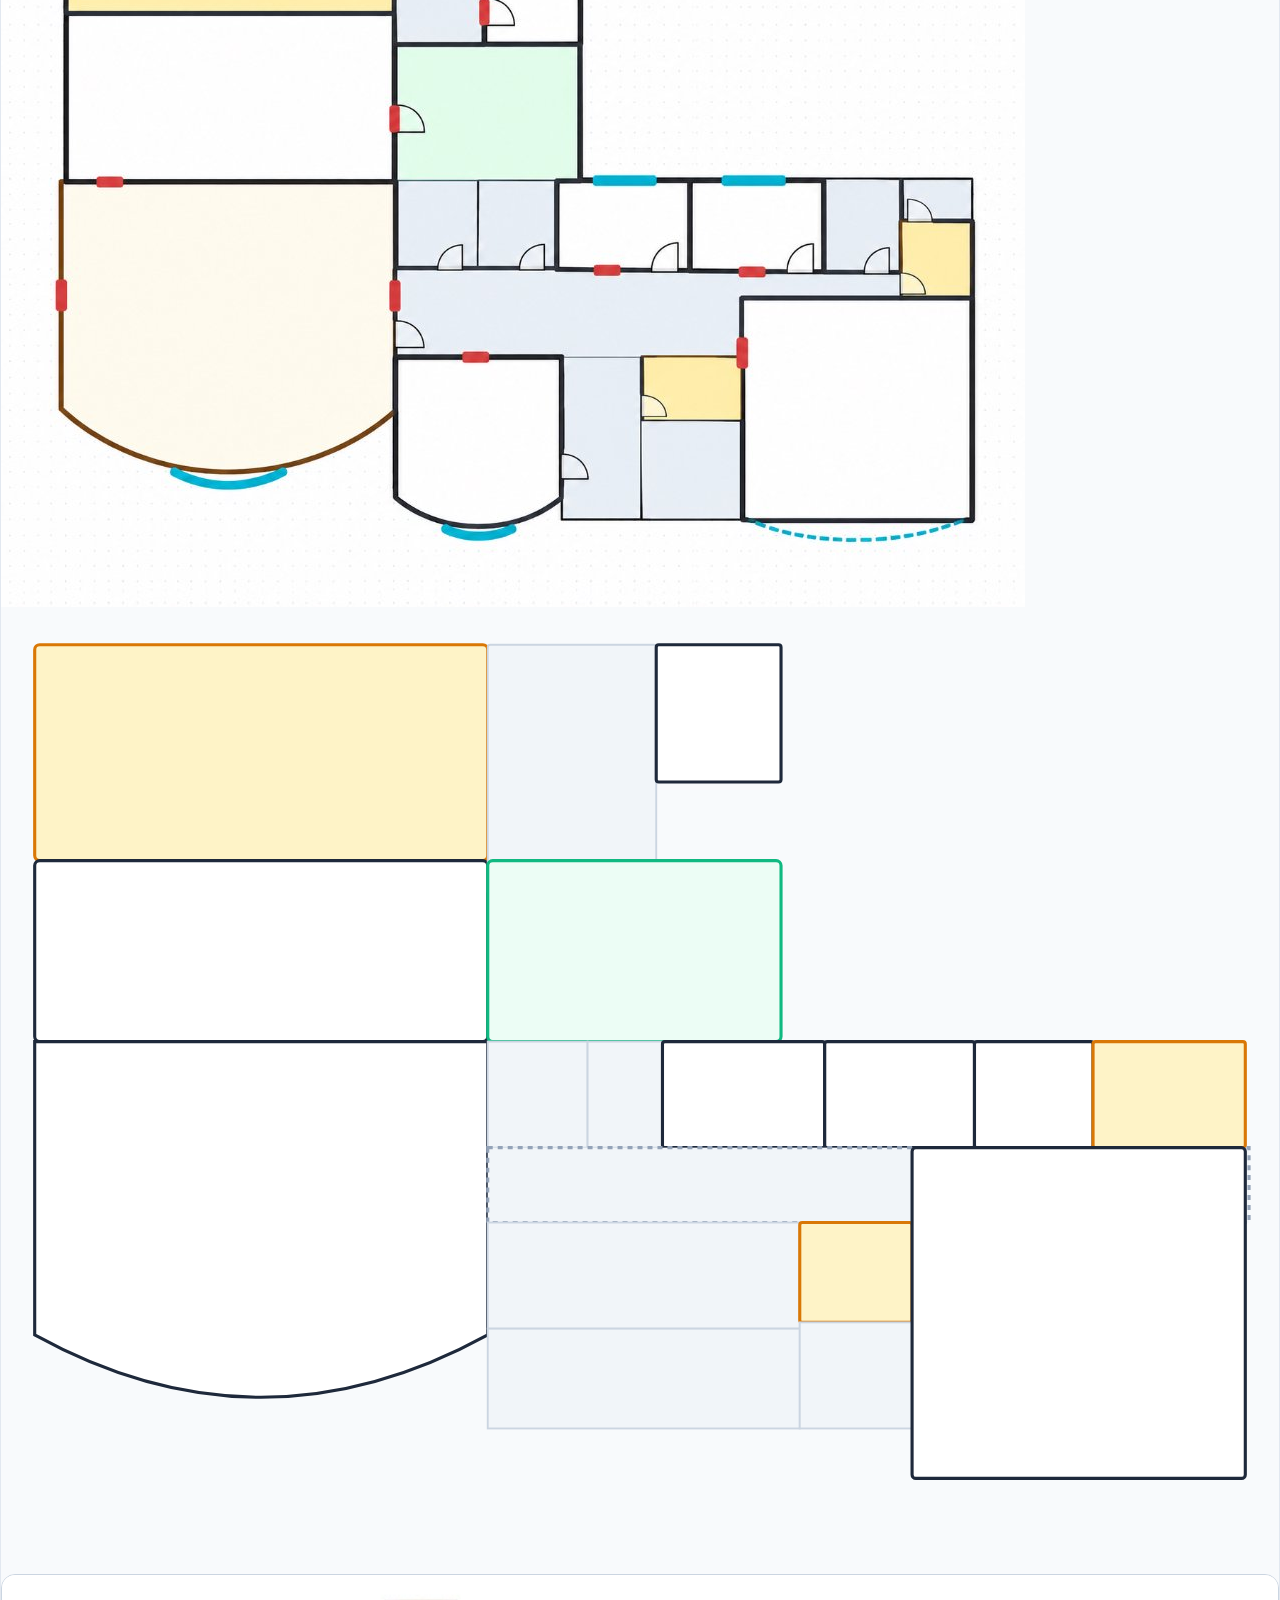
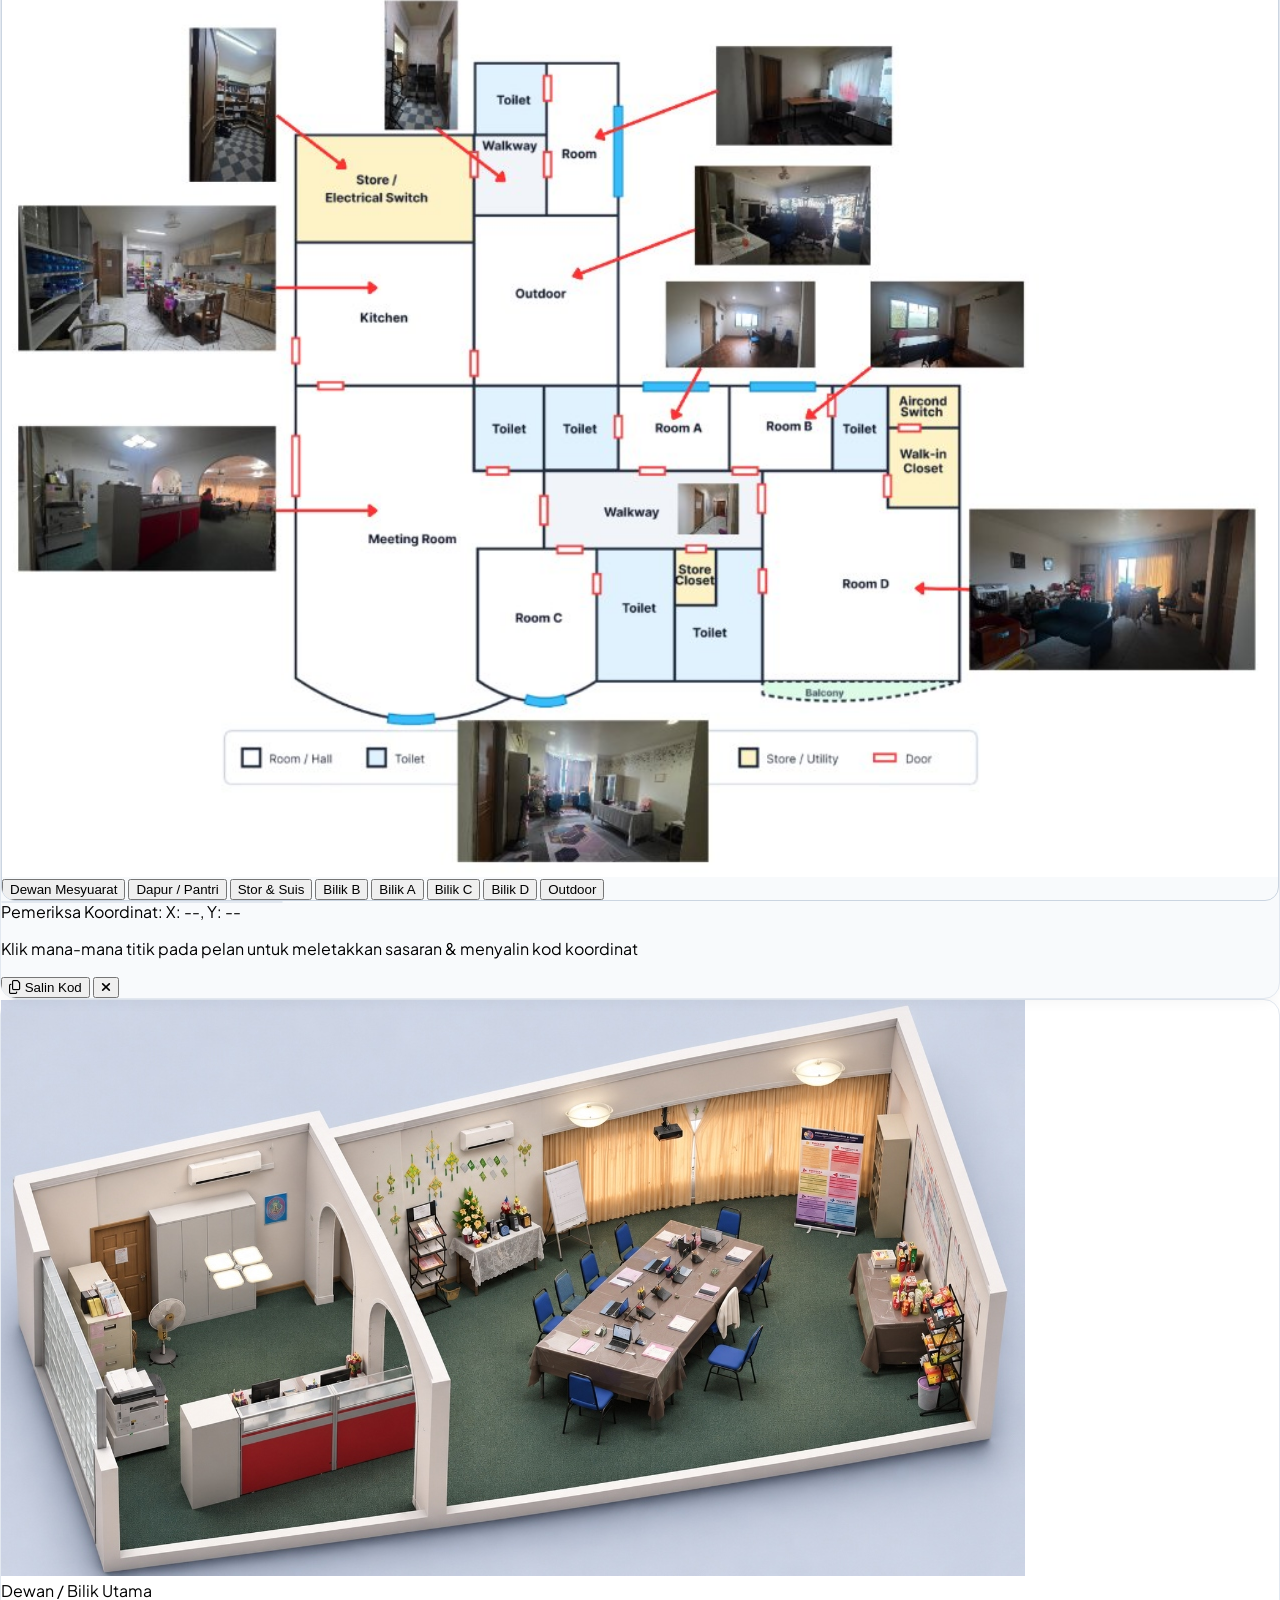
==== commit 679dbfbd: "Replace 2D map: image background + SVG overlay matching new 2D floor plan" ====
--- a/index.html
+++ b/index.html
@@ -1175,10 +1175,10 @@
                   <!-- 13. Tandas Bawah (Kawasan Bukan Interaktif / Tiada Klik) -->
 
                   <!-- 14. Bilik Eksekutif & Sumber D (Room D - bawah kanan, sofa teal + balkoni hijau) -->
-                  <path d="M 620 435 L 880 435 L 880 610 Q 810 670 720 670 Q 620 650 620 580 Z" class="svg-room" fill="#0F3E5D" data-room-id="BILIK-ROOM-D" onclick="App.selectMapRoom('BILIK-ROOM-D')" />
+                  <path d="M 670 435 L 930 435 L 930 610 Q 860 670 770 670 Q 670 650 670 580 Z" class="svg-room" fill="#0F3E5D" data-room-id="BILIK-ROOM-D" onclick="App.selectMapRoom('BILIK-ROOM-D')" />
 
                   <!-- 14b. Almari Masuk / Walk-in Closet (kanan atas Room D, bilik kecil) -->
-                  <rect x="820" y="320" width="90" height="115" rx="3" class="svg-room" fill="#D97706" data-room-id="ALMARI-MASUK" onclick="App.selectMapRoom('ALMARI-MASUK')" />
+                  <rect x="870" y="320" width="90" height="115" rx="3" class="svg-room" fill="#D97706" data-room-id="ALMARI-MASUK" onclick="App.selectMapRoom('ALMARI-MASUK')" />
                   
                   <!-- Kumpulan Penanda Aset Dinamik Pada Pelan 3D -->
                   <g id="map3d-asset-markers">
@@ -1193,138 +1193,66 @@
 
             <!-- MOD 2: PETA VEKTOR INTERAKTIF (SVG 2D) -->
             <div id="pelan-svg-viewport" class="hidden overflow-hidden p-2 sm:p-4">
-              <svg id="svg-upk-floor-plan" viewBox="0 0 850 720" class="svg-floor-plan">
-                <defs>
-                  <pattern id="grid-pattern" width="20" height="20" patternUnits="userSpaceOnUse">
-                    <circle cx="2" cy="2" r="1" fill="#E2E8F0" />
-                  </pattern>
-                </defs>
-
-                <!-- Latar Grid -->
-                <rect width="100%" height="100%" fill="url(#grid-pattern)" />
-
-                <!-- 1. BILIK STOR & SUIS ELEKTRIK (Top-Left) -->
-                <rect id="svg-room-store" x="40" y="40" width="280" height="130" rx="4" class="svg-room room-store" data-room-id="BILIK-STORE" onclick="App.selectMapRoom('BILIK-STORE')" />
-                <text x="180" y="95" text-anchor="middle" font-weight="700" font-size="13" fill="#92400E" pointer-events="none">Store / Electrical Switch</text>
-                <text x="180" y="115" text-anchor="middle" font-size="10" fill="#B45309" pointer-events="none">Bilik Stor & Suis Elektrik</text>
-
-                <!-- 2. DAPUR & PANTRI (Kitchen - Left Middle) -->
-                <rect id="svg-room-kitchen" x="40" y="170" width="280" height="170" rx="4" class="svg-room room-kitchen" data-room-id="BILIK-KITCHEN" onclick="App.selectMapRoom('BILIK-KITCHEN')" />
-                <text x="180" y="250" text-anchor="middle" font-weight="700" font-size="14" fill="#0F172A" pointer-events="none">Kitchen</text>
-                <text x="180" y="270" text-anchor="middle" font-size="10" fill="#64748B" pointer-events="none">Dapur & Pantri Kakitangan</text>
-
-                <!-- 3. DEWAN MESYUARAT UTAMA (Meeting Room - Bottom Left Curved) -->
-                <path id="svg-room-meeting" d="M 40 340 L 320 340 L 320 540 Q 180 630 40 540 Z" class="svg-room room-meeting" data-room-id="BILIK-MEETING" onclick="App.selectMapRoom('BILIK-MEETING')" />
-                <!-- Tingkap Melengkung Sian -->
-                <path d="M 130 585 Q 180 615 230 585" stroke="#06B6D4" stroke-width="7" stroke-linecap="round" fill="none" pointer-events="none" />
-                <text x="180" y="435" text-anchor="middle" font-weight="800" font-size="15" fill="#0F172A" pointer-events="none">Meeting Room</text>
-                <text x="180" y="455" text-anchor="middle" font-size="11" fill="#475569" pointer-events="none">Dewan / Bilik Mesyuarat Utama</text>
-
-                <!-- 4. SAYAP UTARA (North Wing) -->
-                <!-- Tandas Utara (Bukan Interaktif / Tiada Klik) -->
-                <rect id="svg-room-toilet-north" x="320" y="40" width="80" height="80" rx="2" class="room-toilet" pointer-events="none" />
-                <text x="360" y="85" text-anchor="middle" font-weight="600" font-size="11" fill="#64748B" pointer-events="none">Toilet</text>
-
-                <!-- Laluan Utara / Koridor (Bukan Interaktif) -->
-                <rect id="svg-room-walkway-north" x="320" y="120" width="80" height="90" rx="2" class="room-toilet" pointer-events="none" />
-                <text x="360" y="170" text-anchor="middle" font-weight="600" font-size="10" fill="#64748B" pointer-events="none">Laluan</text>
-
-                <!-- Bilik Atas / Arkib (Room Top) -->
-                <rect id="svg-room-top" x="400" y="40" width="80" height="170" rx="2" class="svg-room room-office" data-room-id="BILIK-ROOM-TOP" onclick="App.selectMapRoom('BILIK-ROOM-TOP')" />
-                <line x1="480" y1="90" x2="480" y2="160" stroke="#06B6D4" stroke-width="7" stroke-linecap="round" pointer-events="none" />
-                <text x="440" y="120" text-anchor="middle" font-weight="700" font-size="12" fill="#0F172A" pointer-events="none">Room</text>
-                <text x="440" y="136" text-anchor="middle" font-size="9" fill="#64748B" pointer-events="none">Arkib / Rekod</text>
-
-                <!-- 5. RUANG TERBUKA (Outdoor Courtyard) -->
-                <rect id="svg-room-outdoor" x="320" y="210" width="160" height="130" class="svg-room room-outdoor" data-room-id="BILIK-OUTDOOR" onclick="App.selectMapRoom('BILIK-OUTDOOR')" />
-                <text x="400" y="270" text-anchor="middle" font-weight="700" font-size="13" fill="#065F46" pointer-events="none">Outdoor</text>
-                <text x="400" y="288" text-anchor="middle" font-size="10" fill="#047857" pointer-events="none">Laman Terbuka</text>
-
-                <!-- 6. BARISAN TENGAH (Middle Row) -->
-                <!-- Tandas 1 & 2 (Bukan Interaktif / Tiada Klik) -->
-                <rect id="svg-room-toilet-1" x="320" y="340" width="70" height="80" class="room-toilet" pointer-events="none" />
-                <text x="355" y="385" text-anchor="middle" font-weight="600" font-size="11" fill="#64748B" pointer-events="none">Toilet</text>
-
-                <rect id="svg-room-toilet-2" x="390" y="340" width="70" height="80" class="room-toilet" pointer-events="none" />
-                <text x="425" y="385" text-anchor="middle" font-weight="600" font-size="11" fill="#64748B" pointer-events="none">Toilet</text>
-
-                <!-- Bilik Pegawai B (Room B) -->
-                <rect id="svg-room-a" x="460" y="340" width="110" height="80" rx="2" class="svg-room room-office" data-room-id="BILIK-ROOM-A" onclick="App.selectMapRoom('BILIK-ROOM-A')" />
-                <line x1="485" y1="340" x2="545" y2="340" stroke="#06B6D4" stroke-width="7" stroke-linecap="round" pointer-events="none" />
-                <text x="515" y="378" text-anchor="middle" font-weight="700" font-size="13" fill="#0F172A" pointer-events="none">Room A</text>
-                <text x="515" y="394" text-anchor="middle" font-size="9" fill="#64748B" pointer-events="none">Pegawai Kerjaya A</text>
-
-                <!-- Bilik Pegawai A (Room A) -->
-                <rect id="svg-room-b" x="570" y="340" width="110" height="80" rx="2" class="svg-room room-office" data-room-id="BILIK-ROOM-B" onclick="App.selectMapRoom('BILIK-ROOM-B')" />
-                <line x1="595" y1="340" x2="655" y2="340" stroke="#06B6D4" stroke-width="7" stroke-linecap="round" pointer-events="none" />
-                <text x="625" y="378" text-anchor="middle" font-weight="700" font-size="13" fill="#0F172A" pointer-events="none">Room B</text>
-                <text x="625" y="394" text-anchor="middle" font-size="9" fill="#64748B" pointer-events="none">Pegawai Kerjaya B</text>
-
-                <!-- Tandas 3 (Bukan Interaktif / Tiada Klik) -->
-                <rect id="svg-room-toilet-3" x="680" y="340" width="60" height="80" class="room-toilet" pointer-events="none" />
-                <text x="710" y="385" text-anchor="middle" font-weight="600" font-size="11" fill="#64748B" pointer-events="none">Toilet</text>
-
-                <!-- Suis Aircond (Bukan Interaktif) -->
-                <rect id="svg-room-ac" x="740" y="340" width="60" height="40" class="room-toilet" pointer-events="none" />
-                <text x="770" y="360" text-anchor="middle" font-size="8" font-weight="600" fill="#64748B" pointer-events="none">Aircond</text>
-                <text x="770" y="372" text-anchor="middle" font-size="8" font-weight="600" fill="#64748B" pointer-events="none">Switch</text>
-
-                <rect id="svg-room-closet" x="740" y="380" width="60" height="60" class="svg-room room-utility" data-room-id="ALMARI-MASUK" onclick="App.selectMapRoom('ALMARI-MASUK')" />
-                <text x="770" y="405" text-anchor="middle" font-size="8" font-weight="700" fill="#92400E" pointer-events="none">Walk-in</text>
-                <text x="770" y="417" text-anchor="middle" font-size="8" font-weight="700" fill="#92400E" pointer-events="none">Closet</text>
-
-                <!-- 7. LALUAN UTAMA (Central Walkway) -->
-                <path id="svg-room-walkway" d="M 320 420 L 740 420 L 740 440 L 610 440 L 610 500 L 460 500 L 460 440 L 320 440 Z" class="svg-room room-walkway" data-room-id="BILIK-WALKWAY" onclick="App.selectMapRoom('BILIK-WALKWAY')" />
-                <text x="490" y="468" text-anchor="middle" font-weight="600" font-size="12" fill="#475569" pointer-events="none">Walkway</text>
-
-                <!-- 8. BARISAN BAWAH (Lower Section) -->
-                <!-- Bilik Kaunseling & Kerjaya C (Room C - Curved Bottom) -->
-                <path id="svg-room-c" d="M 320 500 L 460 500 L 460 620 Q 390 660 320 620 Z" class="svg-room room-c" data-room-id="BILIK-ROOM-C" onclick="App.selectMapRoom('BILIK-ROOM-C')" />
-                <path d="M 360 642 Q 390 655 420 642" stroke="#06B6D4" stroke-width="7" stroke-linecap="round" fill="none" pointer-events="none" />
-                <text x="390" y="555" text-anchor="middle" font-weight="700" font-size="13" fill="#0F172A" pointer-events="none">Room C</text>
-                <text x="390" y="572" text-anchor="middle" font-size="9" fill="#64748B" pointer-events="none">Kaunseling & Kerjaya</text>
-
-                <!-- Gugusan Tandas Bawah & Almari Stor (Bukan Interaktif / Tiada Klik) -->
-                <rect id="svg-room-toilet-4" x="460" y="500" width="75" height="135" class="room-toilet" pointer-events="none" />
-                <text x="497" y="575" text-anchor="middle" font-weight="600" font-size="11" fill="#64748B" pointer-events="none">Toilet</text>
-
-                <rect id="svg-room-store-closet" x="535" y="500" width="75" height="60" class="svg-room room-store" data-room-id="STORE-KORIDOR" onclick="App.selectMapRoom('STORE-KORIDOR')" />
-                <text x="572" y="526" text-anchor="middle" font-size="8" font-weight="700" fill="#92400E" pointer-events="none">Stor</text>
-                <text x="572" y="538" text-anchor="middle" font-size="8" font-weight="700" fill="#92400E" pointer-events="none">Koridor</text>
-
-                <rect id="svg-room-toilet-5" x="535" y="560" width="75" height="75" class="room-toilet" pointer-events="none" />
-                <text x="572" y="605" text-anchor="middle" font-weight="600" font-size="11" fill="#64748B" pointer-events="none">Toilet</text>
-
-                <!-- Bilik Eksekutif & Sumber D (Room D) -->
-                <rect id="svg-room-d" x="610" y="440" width="190" height="195" rx="3" class="svg-room room-d" data-room-id="BILIK-ROOM-D" onclick="App.selectMapRoom('BILIK-ROOM-D')" />
-                <text x="705" y="535" text-anchor="middle" font-weight="800" font-size="15" fill="#0F172A" pointer-events="none">Room D</text>
-                <text x="705" y="555" text-anchor="middle" font-size="10" fill="#64748B" pointer-events="none">Bilik Eksekutif & Sumber</text>
-
-                <!-- Balkoni Hijau Bergaris Putus-putus -->
-                <path d="M 610 635 Q 705 665 800 635" fill="none" stroke="#059669" stroke-width="3" stroke-dasharray="6,4" pointer-events="none" />
-                <text x="705" y="652" text-anchor="middle" font-size="9" font-weight="700" fill="#047857" pointer-events="none">Balcony</text>
-
-                <!-- 9. PINTU-PINTU (Doors - Red Openings) -->
-                <rect x="315" y="85" width="10" height="24" fill="#EF4444" rx="2" pointer-events="none" />
-                <rect x="355" y="115" width="24" height="10" fill="#EF4444" rx="2" pointer-events="none" />
-                <rect x="395" y="155" width="10" height="24" fill="#EF4444" rx="2" pointer-events="none" />
-                <rect x="315" y="270" width="10" height="24" fill="#EF4444" rx="2" pointer-events="none" />
-                <rect x="65" y="335" width="24" height="10" fill="#EF4444" rx="2" pointer-events="none" />
-                <rect x="35" y="430" width="10" height="24" fill="#EF4444" rx="2" pointer-events="none" />
-                <rect x="315" y="430" width="10" height="24" fill="#EF4444" rx="2" pointer-events="none" />
-                <rect x="495" y="415" width="24" height="10" fill="#EF4444" rx="2" pointer-events="none" />
-                <rect x="605" y="415" width="24" height="10" fill="#EF4444" rx="2" pointer-events="none" />
-                <rect x="375" y="495" width="24" height="10" fill="#EF4444" rx="2" pointer-events="none" />
-                <rect x="605" y="480" width="10" height="24" fill="#EF4444" rx="2" pointer-events="none" />
-
-                <!-- 10. KUMPULAN PENANDA TITIK ASET (DYNAMIC ASSET HOTSPOTS) -->
-                <g id="map-asset-markers">
-                  <!-- Dijana secara dinamik oleh App.renderMapMarkers() -->
-                </g>
-
-                <!-- Sasaran Pemeriksa Koordinat 2D -->
-                <g id="map-inspector-marker"></g>
-              </svg>
+              <div class="relative rounded-2xl overflow-hidden border border-slate-200 shadow-md bg-white">
+                <img id="img-2d-floor-plan" src="assets/floor-plan-2d.jpg" alt="Pelan Lantai 2D UPK" class="w-full h-auto block select-none">
+                <!-- Lapisan SVG Interaktif Di Atas Pelan 2D (viewBox: 0 0 1024 768) -->
+                <svg id="svg-upk-floor-plan" viewBox="0 0 1024 768" class="absolute inset-0 w-full h-full pointer-events-auto">
+
+                  <!-- 1. BILIK STOR & SUIS ELEKTRIK (kuning, kiri atas) -->
+                  <rect id="svg-room-store" x="27" y="27" width="363" height="173" rx="4" class="svg-room room-store" data-room-id="BILIK-STORE" onclick="App.selectMapRoom('BILIK-STORE')" />
+
+                  <!-- 2. DAPUR & PANTRI (putih, kiri tengah) -->
+                  <rect id="svg-room-kitchen" x="27" y="200" width="363" height="145" rx="4" class="svg-room room-kitchen" data-room-id="BILIK-KITCHEN" onclick="App.selectMapRoom('BILIK-KITCHEN')" />
+
+                  <!-- 3. DEWAN MESYUARAT UTAMA (krim melengkung, kiri bawah) -->
+                  <path id="svg-room-meeting" d="M 27 345 L 390 345 L 390 580 Q 208 680 27 580 Z" class="svg-room room-meeting" data-room-id="BILIK-MEETING" onclick="App.selectMapRoom('BILIK-MEETING')" />
+
+                  <!-- 4. TANDAS UTARA (bukan interaktif) -->
+                  <rect id="svg-room-toilet-north" x="390" y="27" width="135" height="200" rx="2" class="room-toilet" pointer-events="none" />
+
+                  <!-- 5. BILIK E / ROOM TOP (kanan tengah atas) -->
+                  <rect id="svg-room-top" x="525" y="27" width="100" height="110" rx="2" class="svg-room room-office" data-room-id="BILIK-ROOM-TOP" onclick="App.selectMapRoom('BILIK-ROOM-TOP')" />
+
+                  <!-- 6. RUANG TERBUKA / OUTDOOR (hijau, tengah) -->
+                  <rect id="svg-room-outdoor" x="390" y="200" width="235" height="145" rx="4" class="svg-room room-outdoor" data-room-id="BILIK-OUTDOOR" onclick="App.selectMapRoom('BILIK-OUTDOOR')" />
+
+                  <!-- 7. TANDAS BARISAN TENGAH (bukan interaktif) -->
+                  <rect id="svg-room-toilet-1" x="390" y="345" width="80" height="85" class="room-toilet" pointer-events="none" />
+                  <rect id="svg-room-toilet-2" x="470" y="345" width="60" height="85" class="room-toilet" pointer-events="none" />
+
+                  <!-- 8. BILIK A (Room A) -->
+                  <rect id="svg-room-a" x="530" y="345" width="130" height="85" rx="2" class="svg-room room-office" data-room-id="BILIK-ROOM-A" onclick="App.selectMapRoom('BILIK-ROOM-A')" />
+
+                  <!-- 9. BILIK B (Room B) -->
+                  <rect id="svg-room-b" x="660" y="345" width="120" height="85" rx="2" class="svg-room room-office" data-room-id="BILIK-ROOM-B" onclick="App.selectMapRoom('BILIK-ROOM-B')" />
+
+                  <!-- 10. BILIK C (Room C) -->
+                  <rect id="svg-room-c-top" x="780" y="345" width="95" height="85" rx="2" class="svg-room room-c" data-room-id="BILIK-ROOM-C" onclick="App.selectMapRoom('BILIK-ROOM-C')" />
+
+                  <!-- 11. ALMARI MASUK / Walk-in Closet (kuning kecil, kanan atas) -->
+                  <rect id="svg-room-closet" x="875" y="345" width="122" height="85" rx="2" class="svg-room room-utility" data-room-id="ALMARI-MASUK" onclick="App.selectMapRoom('ALMARI-MASUK')" />
+
+                  <!-- 12. LALUAN KORIDOR -->
+                  <rect id="svg-room-walkway" x="390" y="430" width="610" height="60" class="svg-room room-walkway" data-room-id="BILIK-WALKWAY" onclick="App.selectMapRoom('BILIK-WALKWAY')" />
+
+                  <!-- 13. TANDAS BAWAH KIRI (bukan interaktif) -->
+                  <rect id="svg-room-toilet-3" x="390" y="490" width="250" height="85" class="room-toilet" pointer-events="none" />
+
+                  <!-- 14. STOR KORIDOR -->
+                  <rect id="svg-room-store-closet" x="640" y="490" width="90" height="80" rx="2" class="svg-room room-store" data-room-id="STORE-KORIDOR" onclick="App.selectMapRoom('STORE-KORIDOR')" />
+
+                  <!-- 15. TANDAS BAWAH (bukan interaktif) -->
+                  <rect id="svg-room-toilet-4" x="390" y="575" width="250" height="80" class="room-toilet" pointer-events="none" />
+                  <rect id="svg-room-toilet-5" x="640" y="570" width="90" height="85" class="room-toilet" pointer-events="none" />
+
+                  <!-- 16. BILIK D (Room D - besar kanan bawah) -->
+                  <rect id="svg-room-d" x="730" y="430" width="267" height="265" rx="3" class="svg-room room-d" data-room-id="BILIK-ROOM-D" onclick="App.selectMapRoom('BILIK-ROOM-D')" />
+
+                  <!-- 17. KUMPULAN PENANDA TITIK ASET -->
+                  <g id="map-asset-markers"></g>
+                  <g id="map-inspector-marker"></g>
+                </svg>
+              </div>
             </div>
 
             <!-- MOD 2: PELAN ARKITEK ASAL (FOTO BERANOTASI) -->
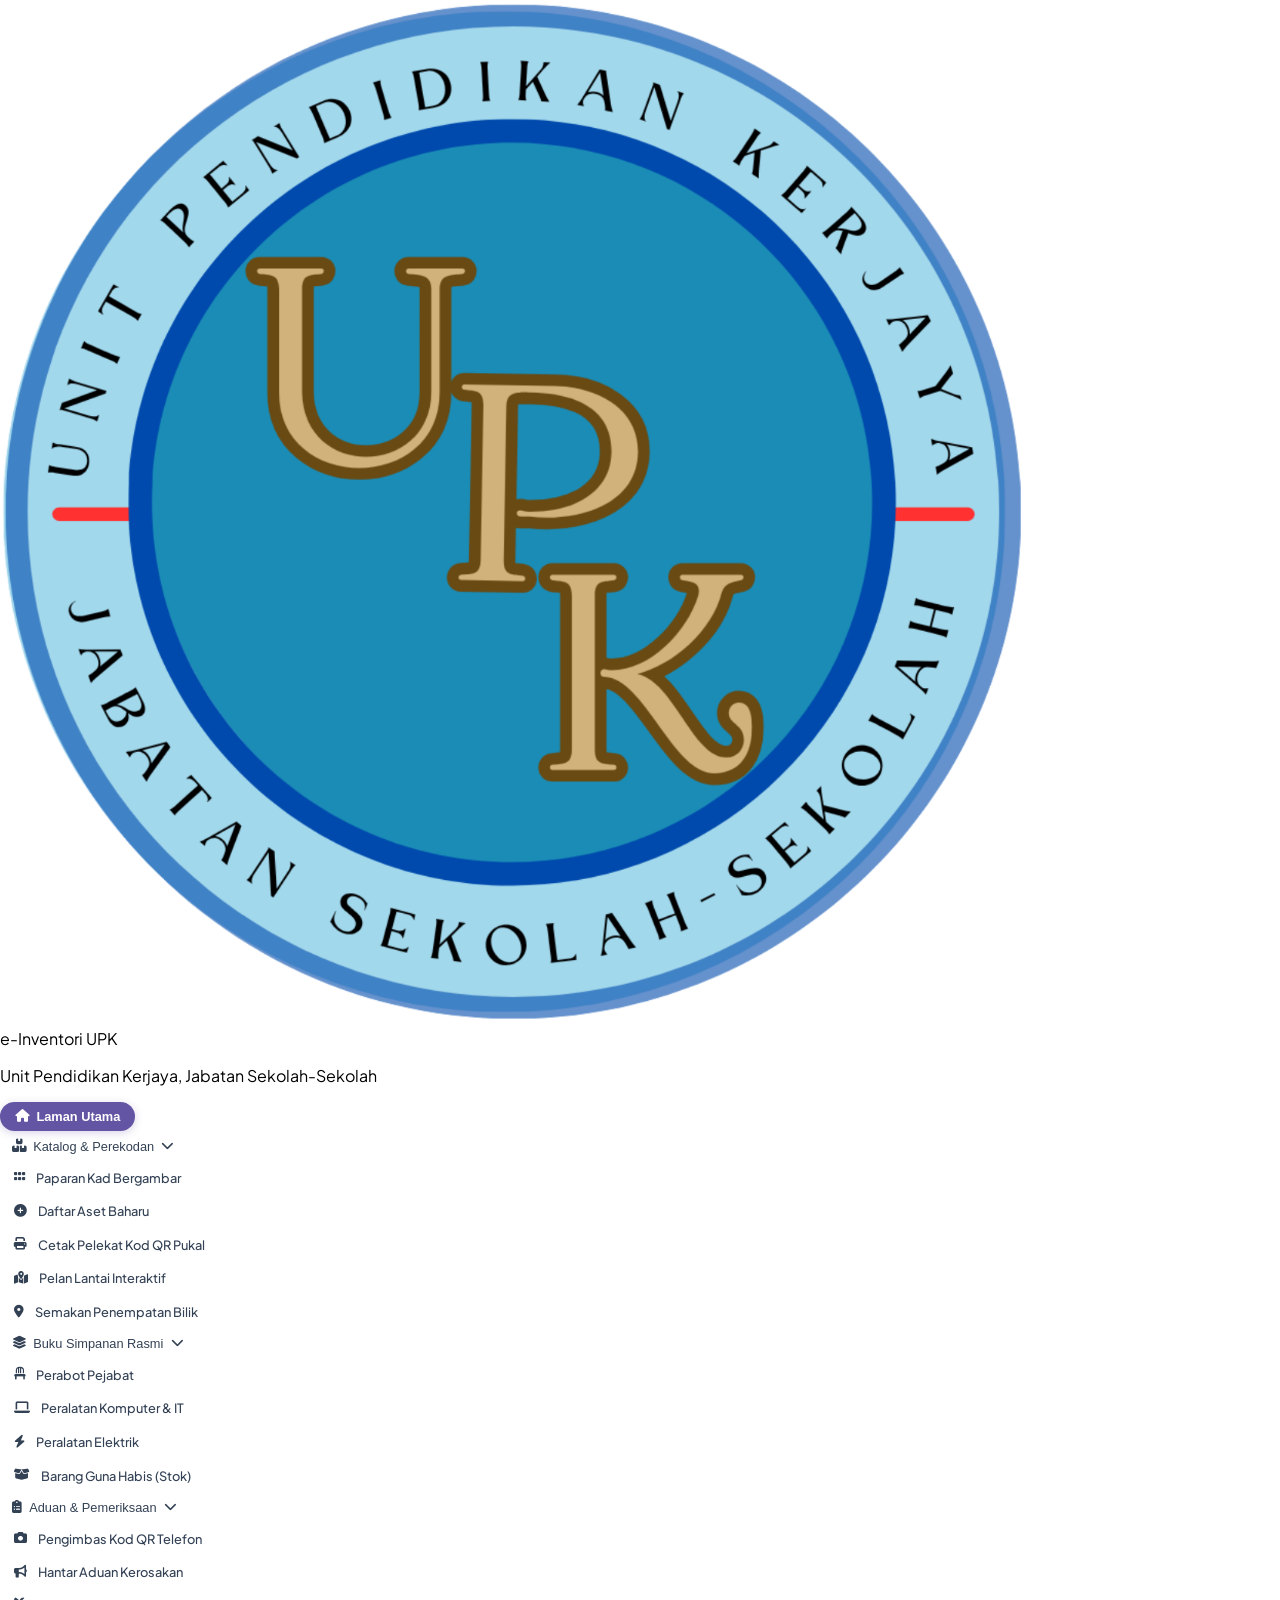
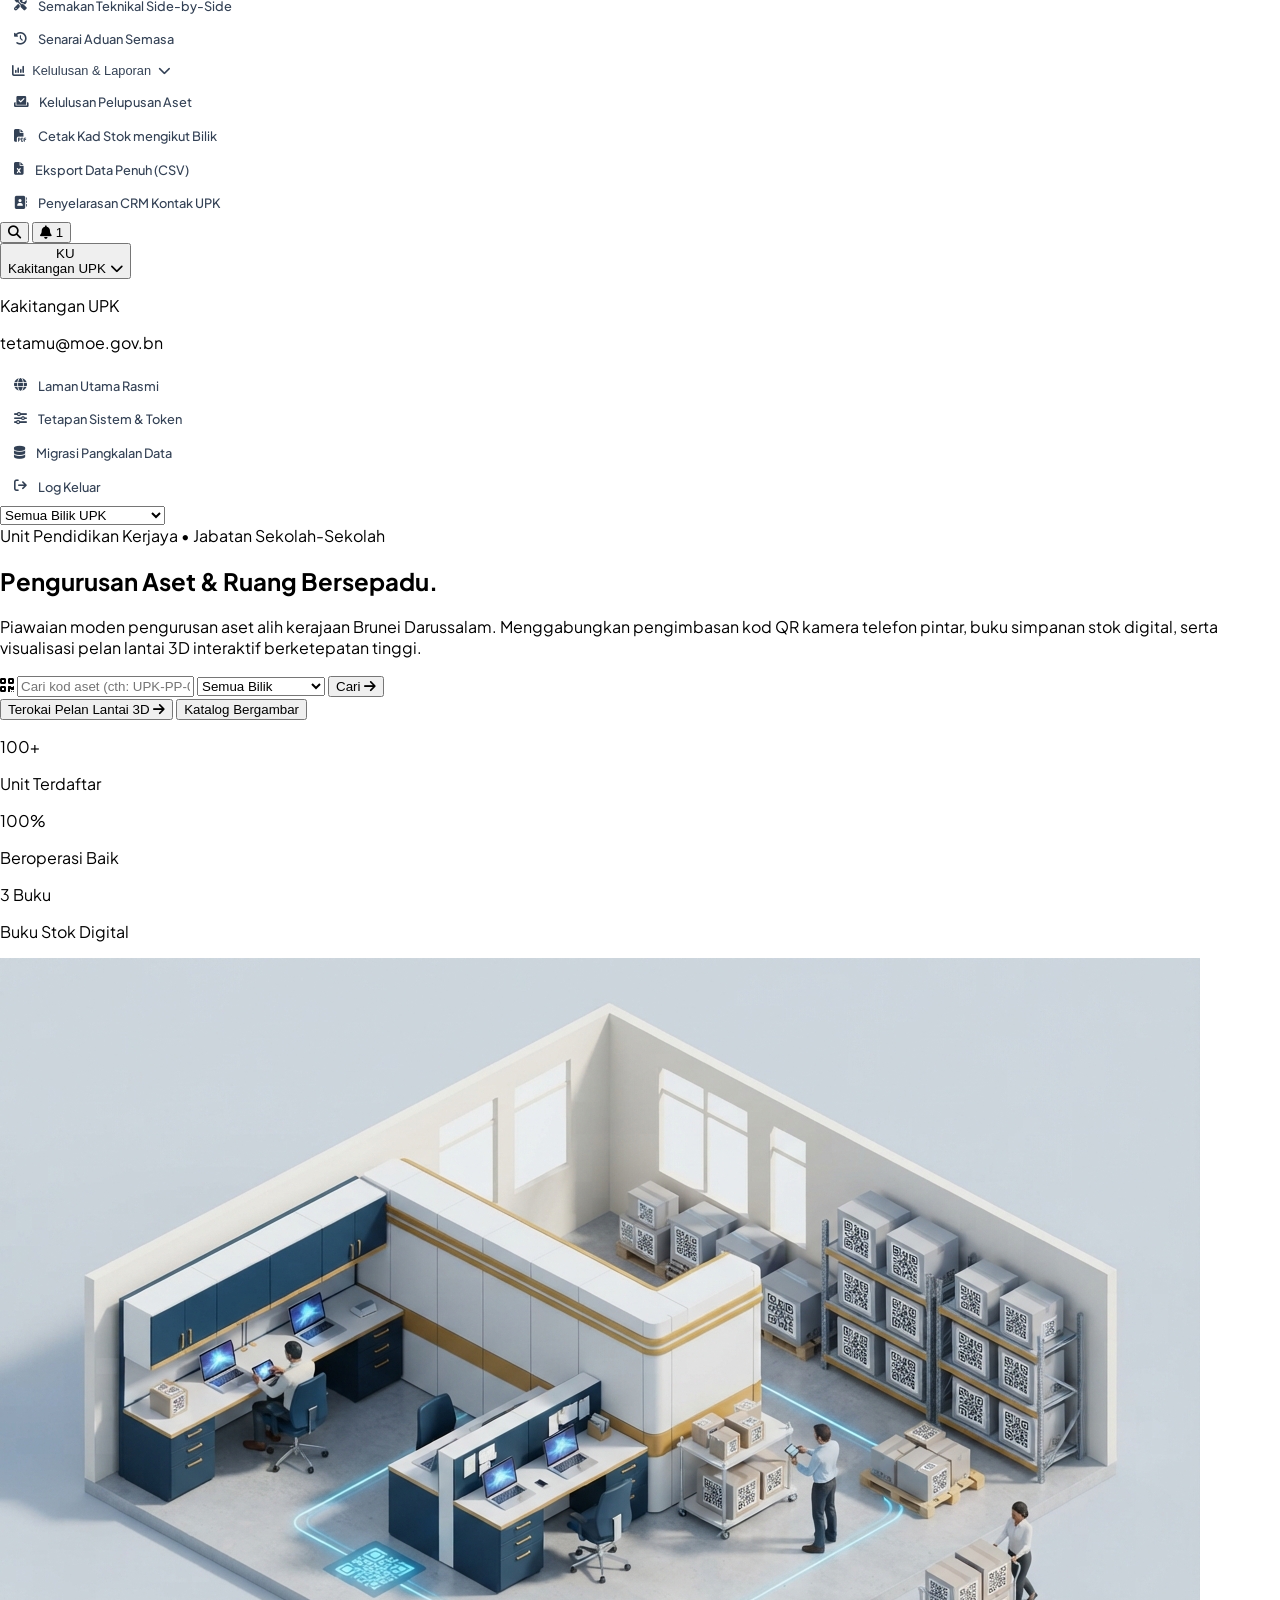
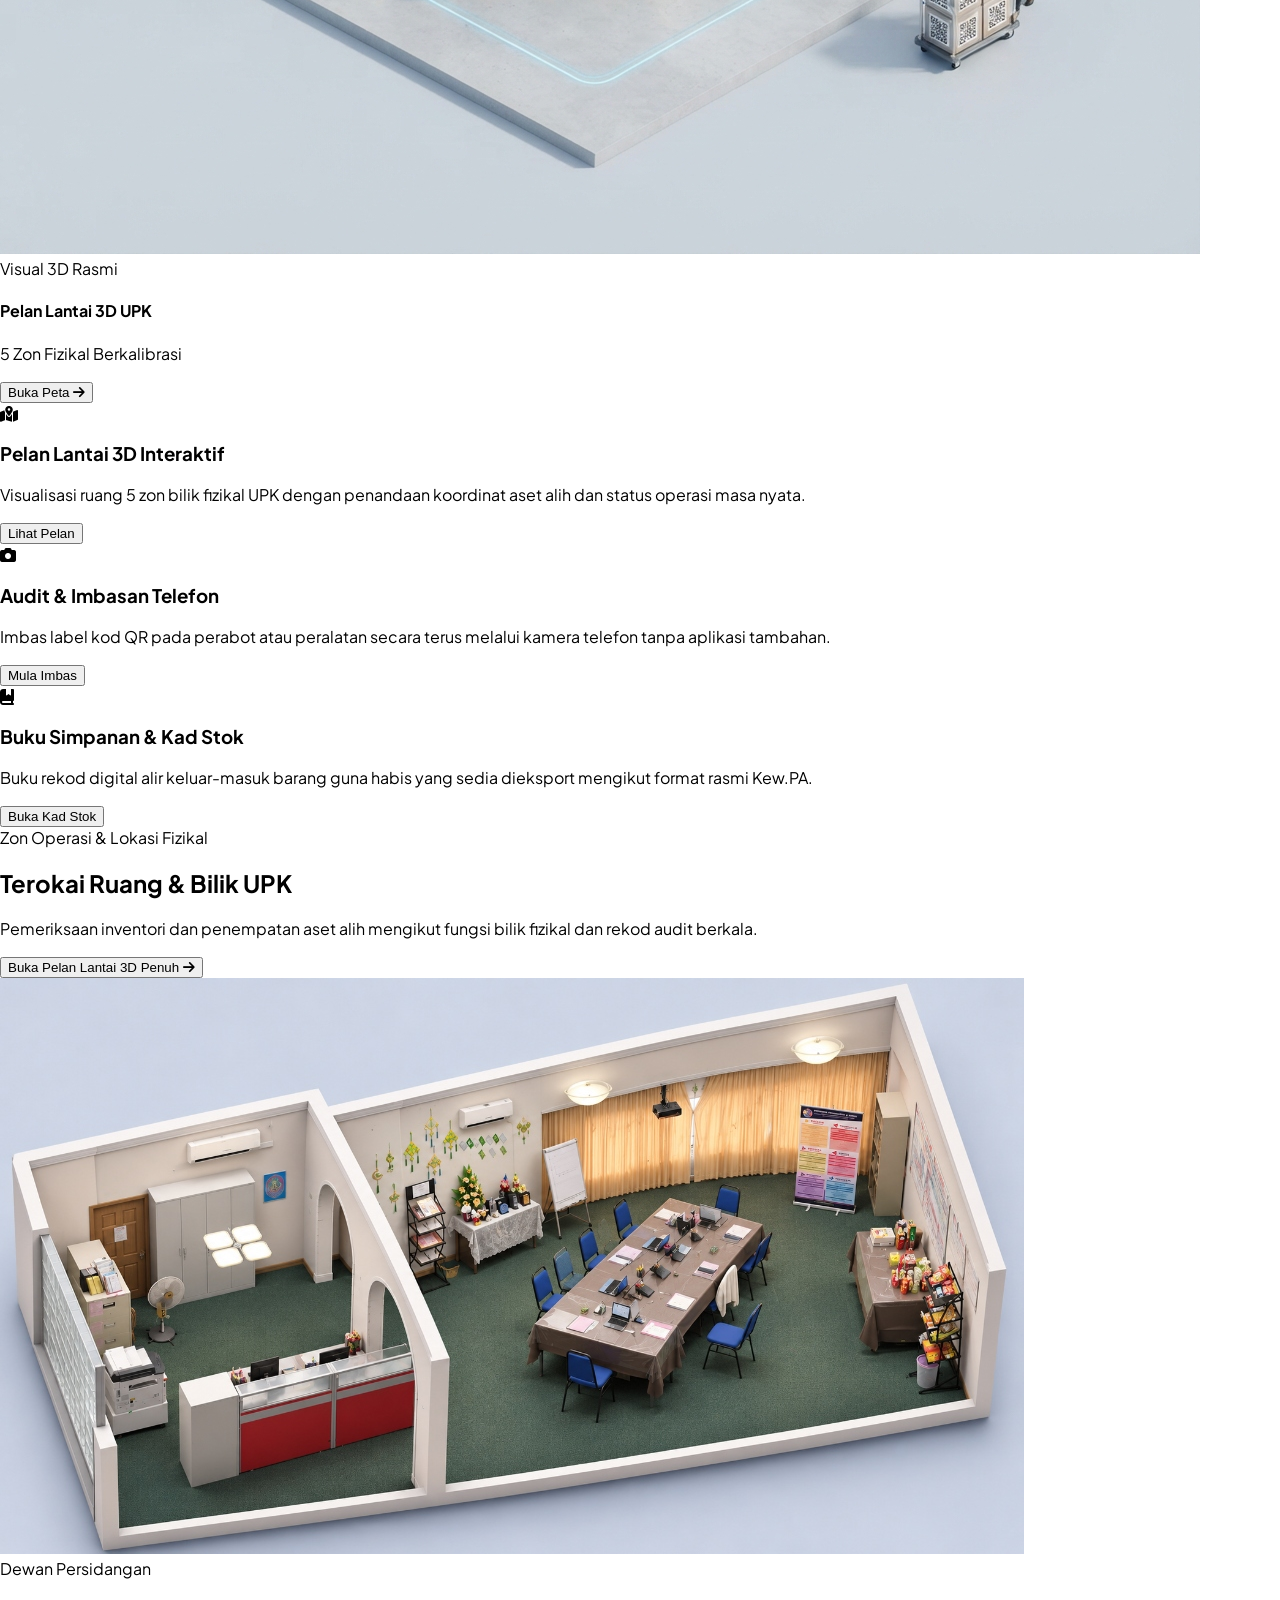
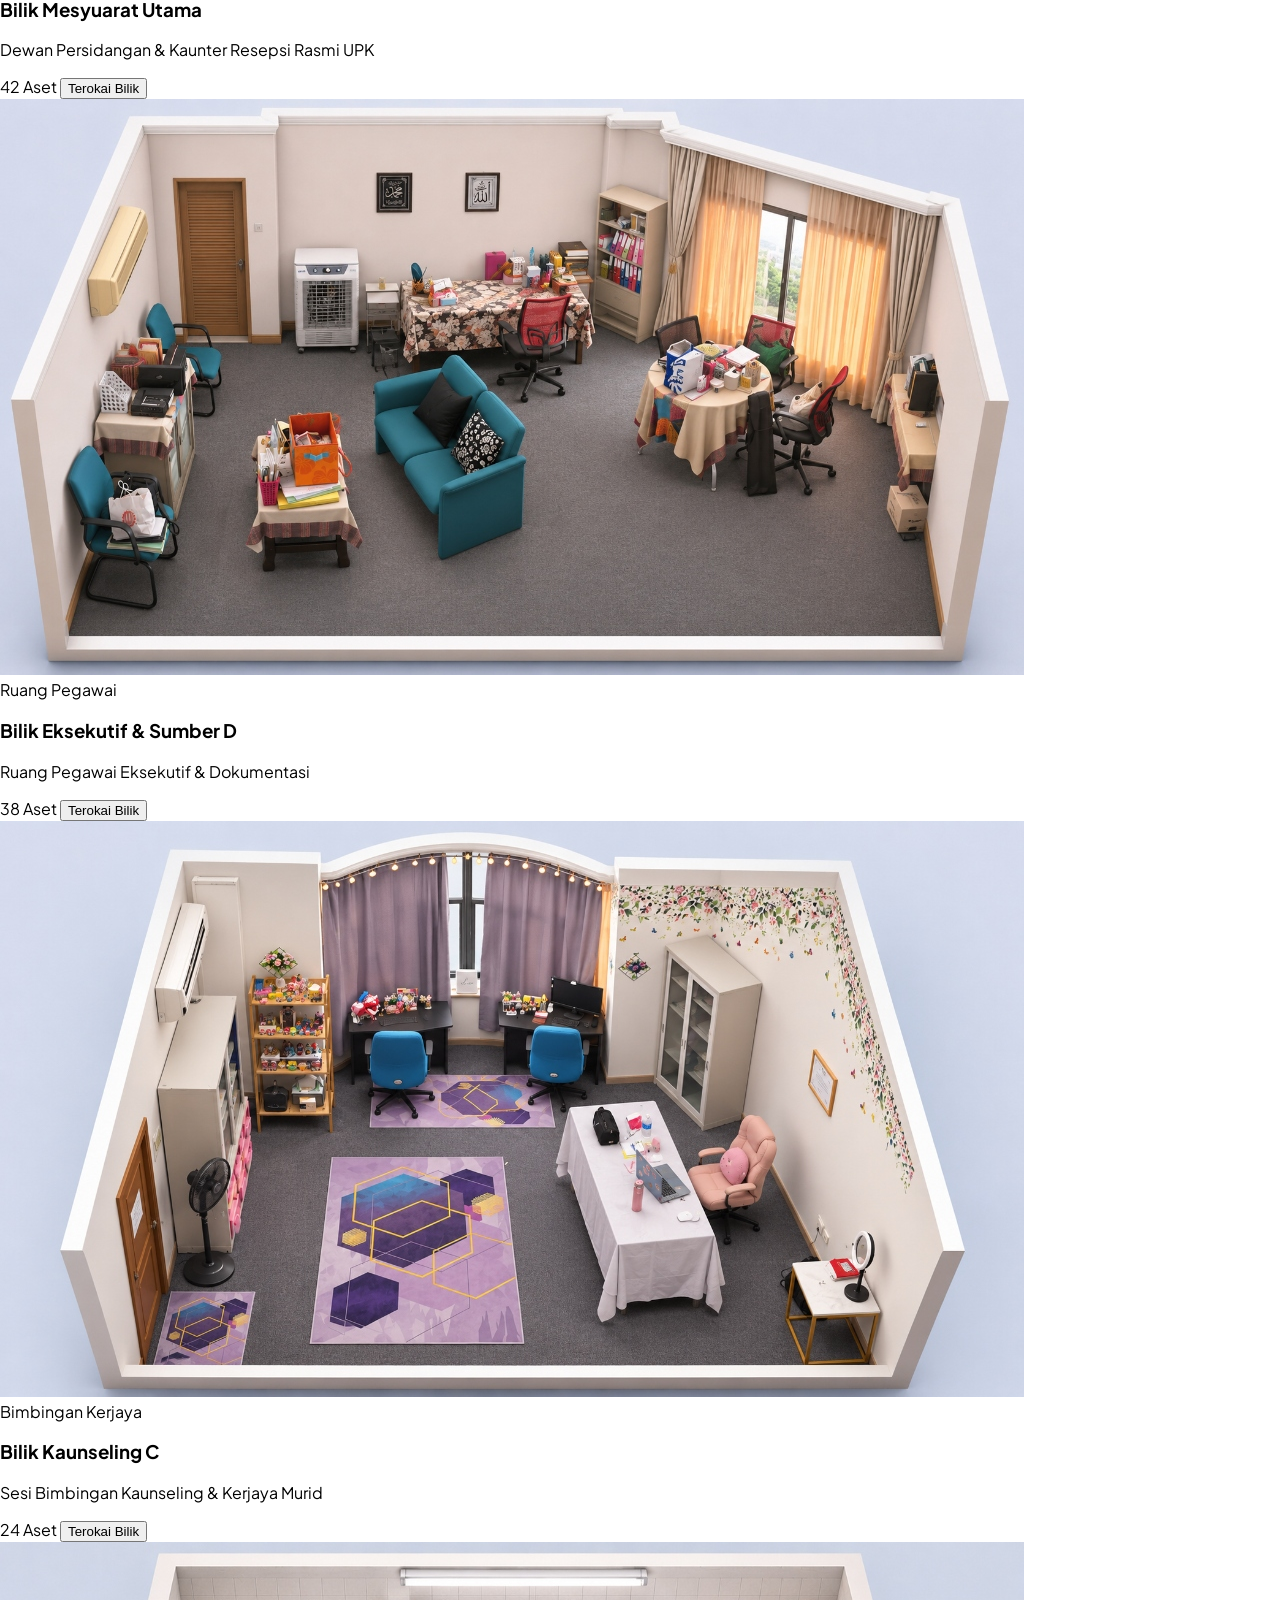
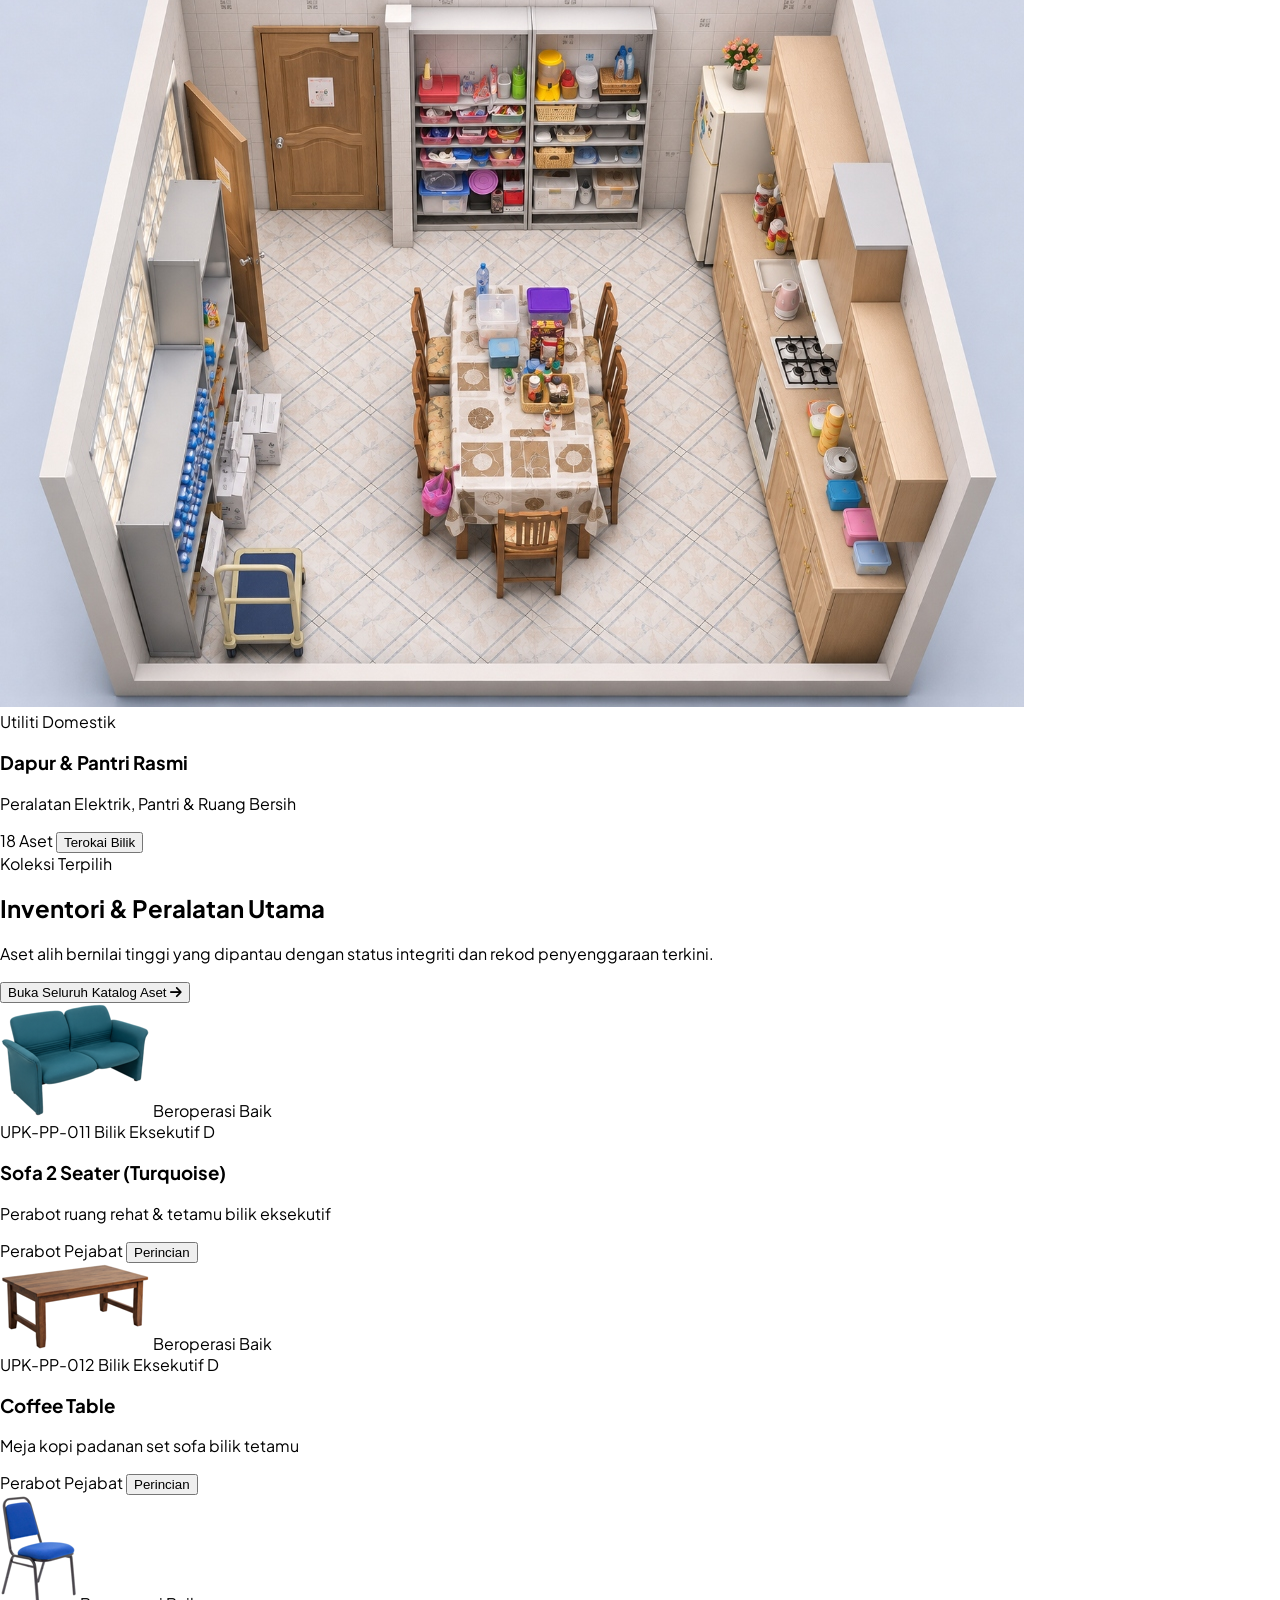
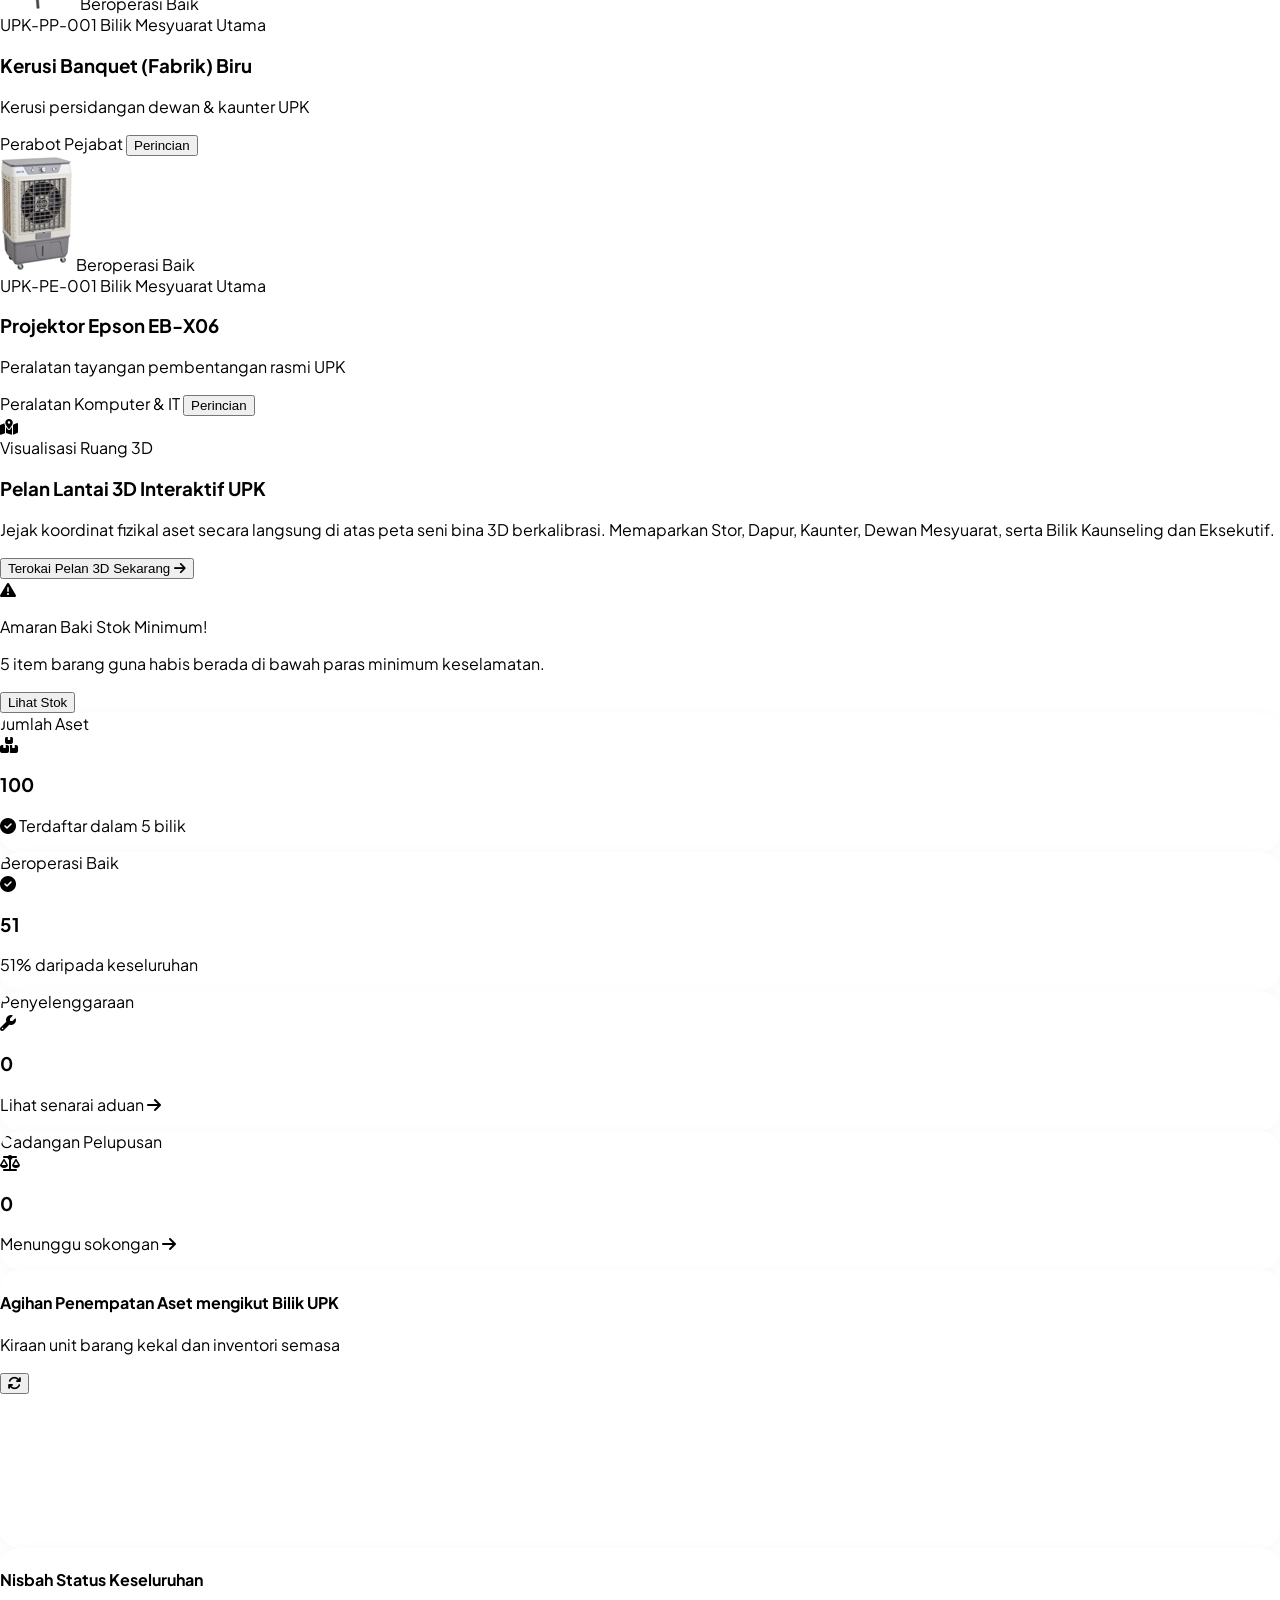
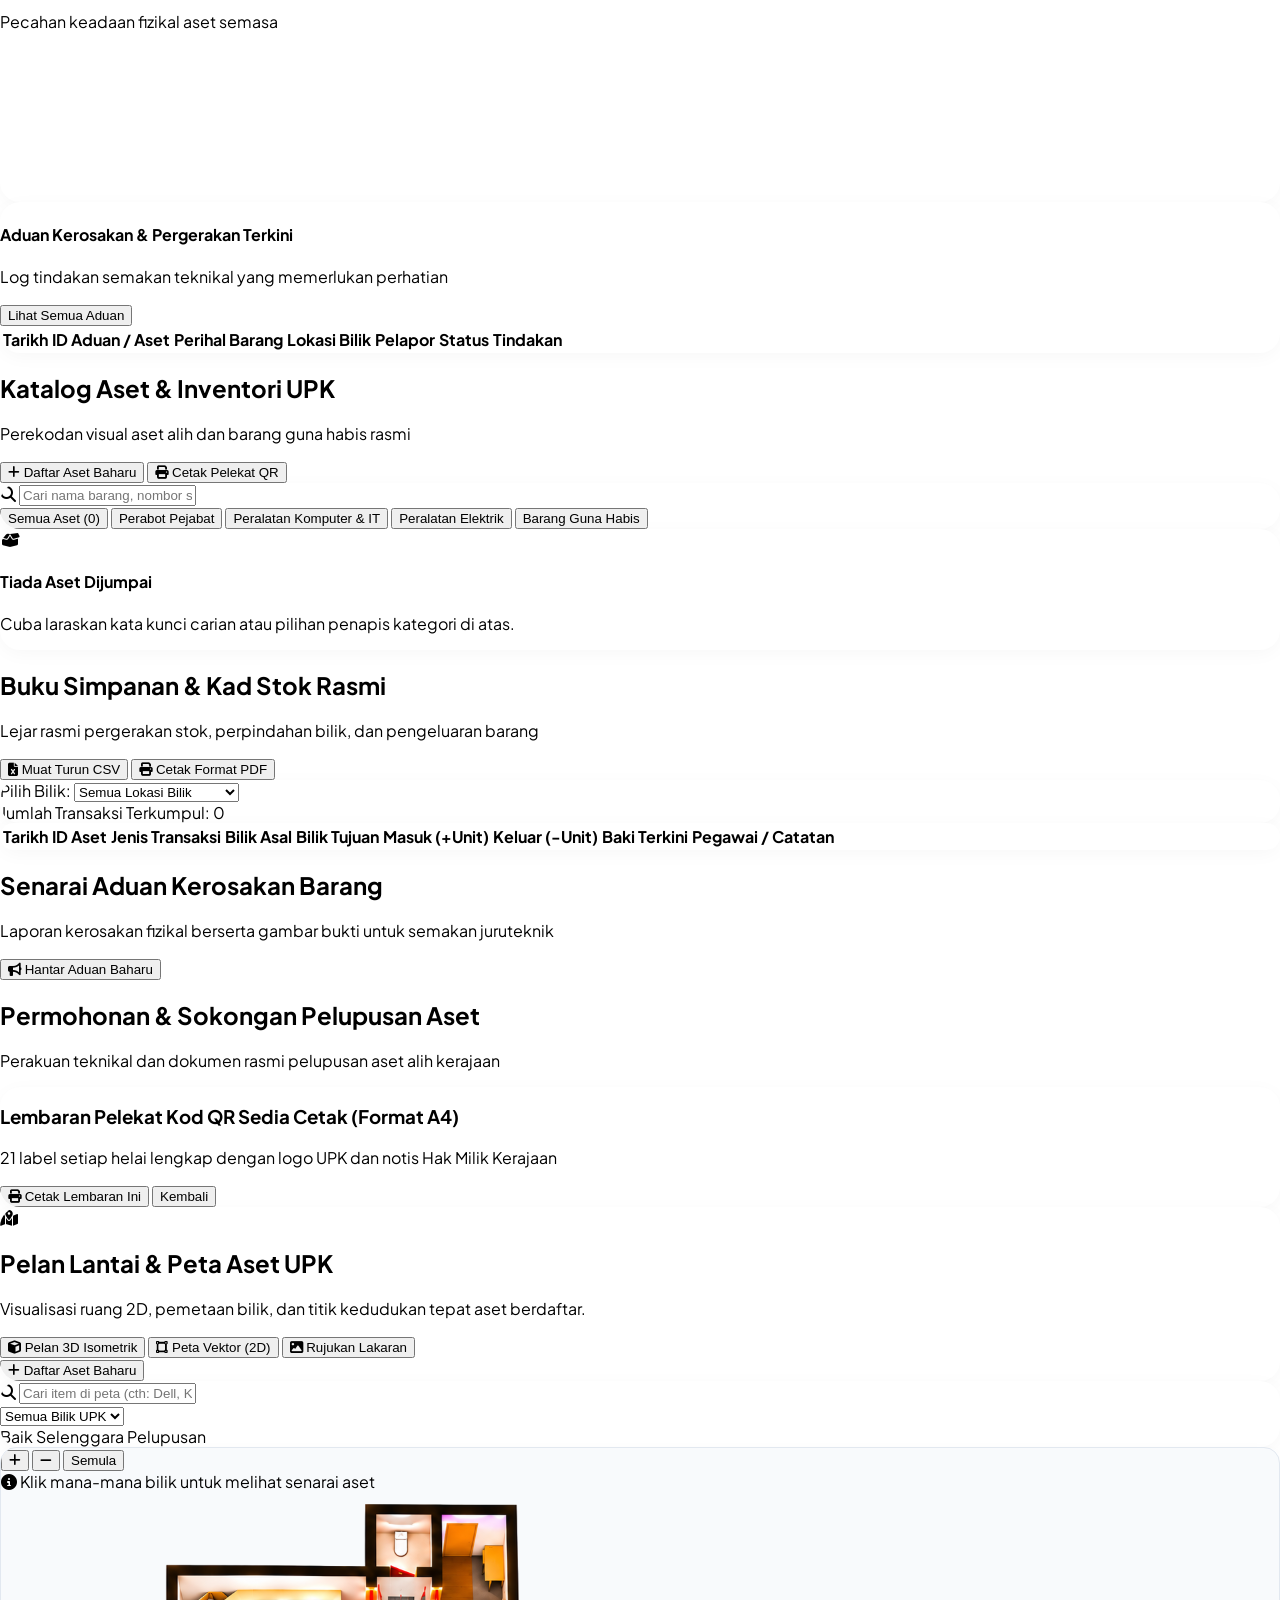
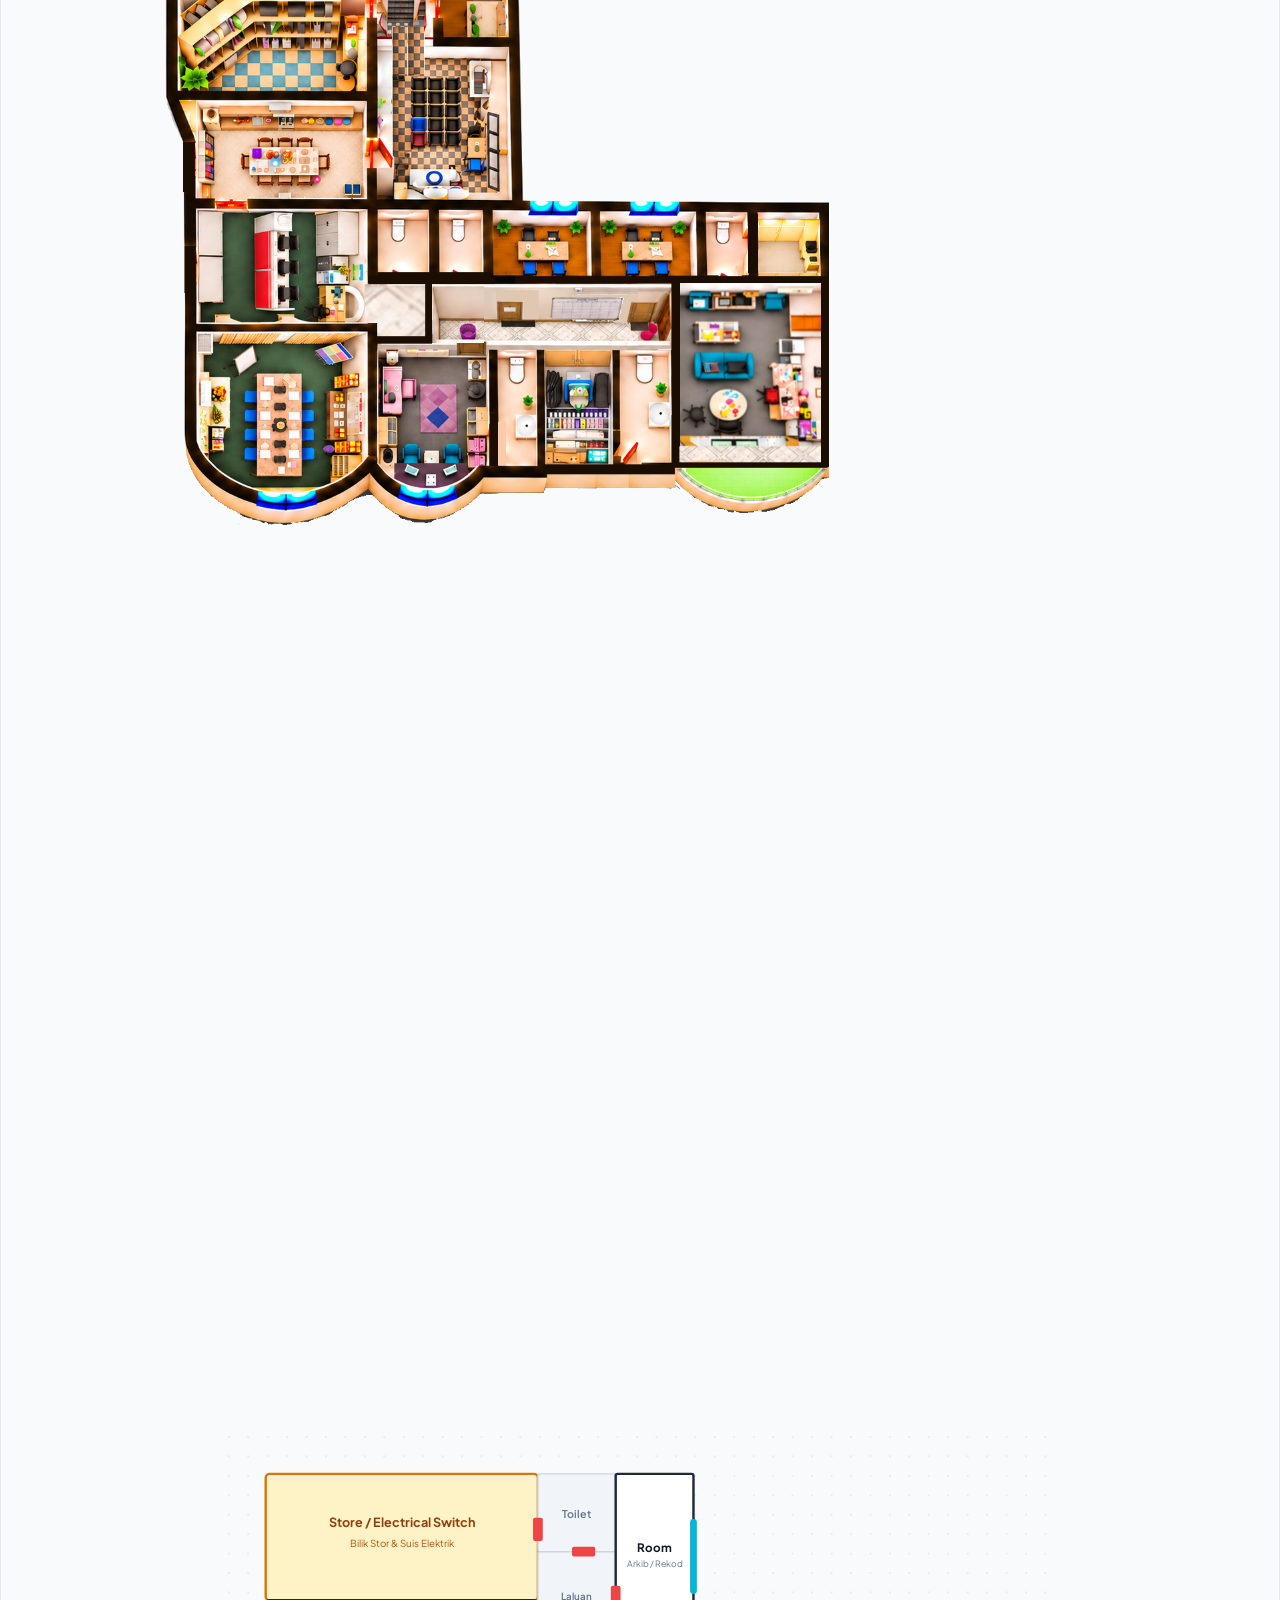
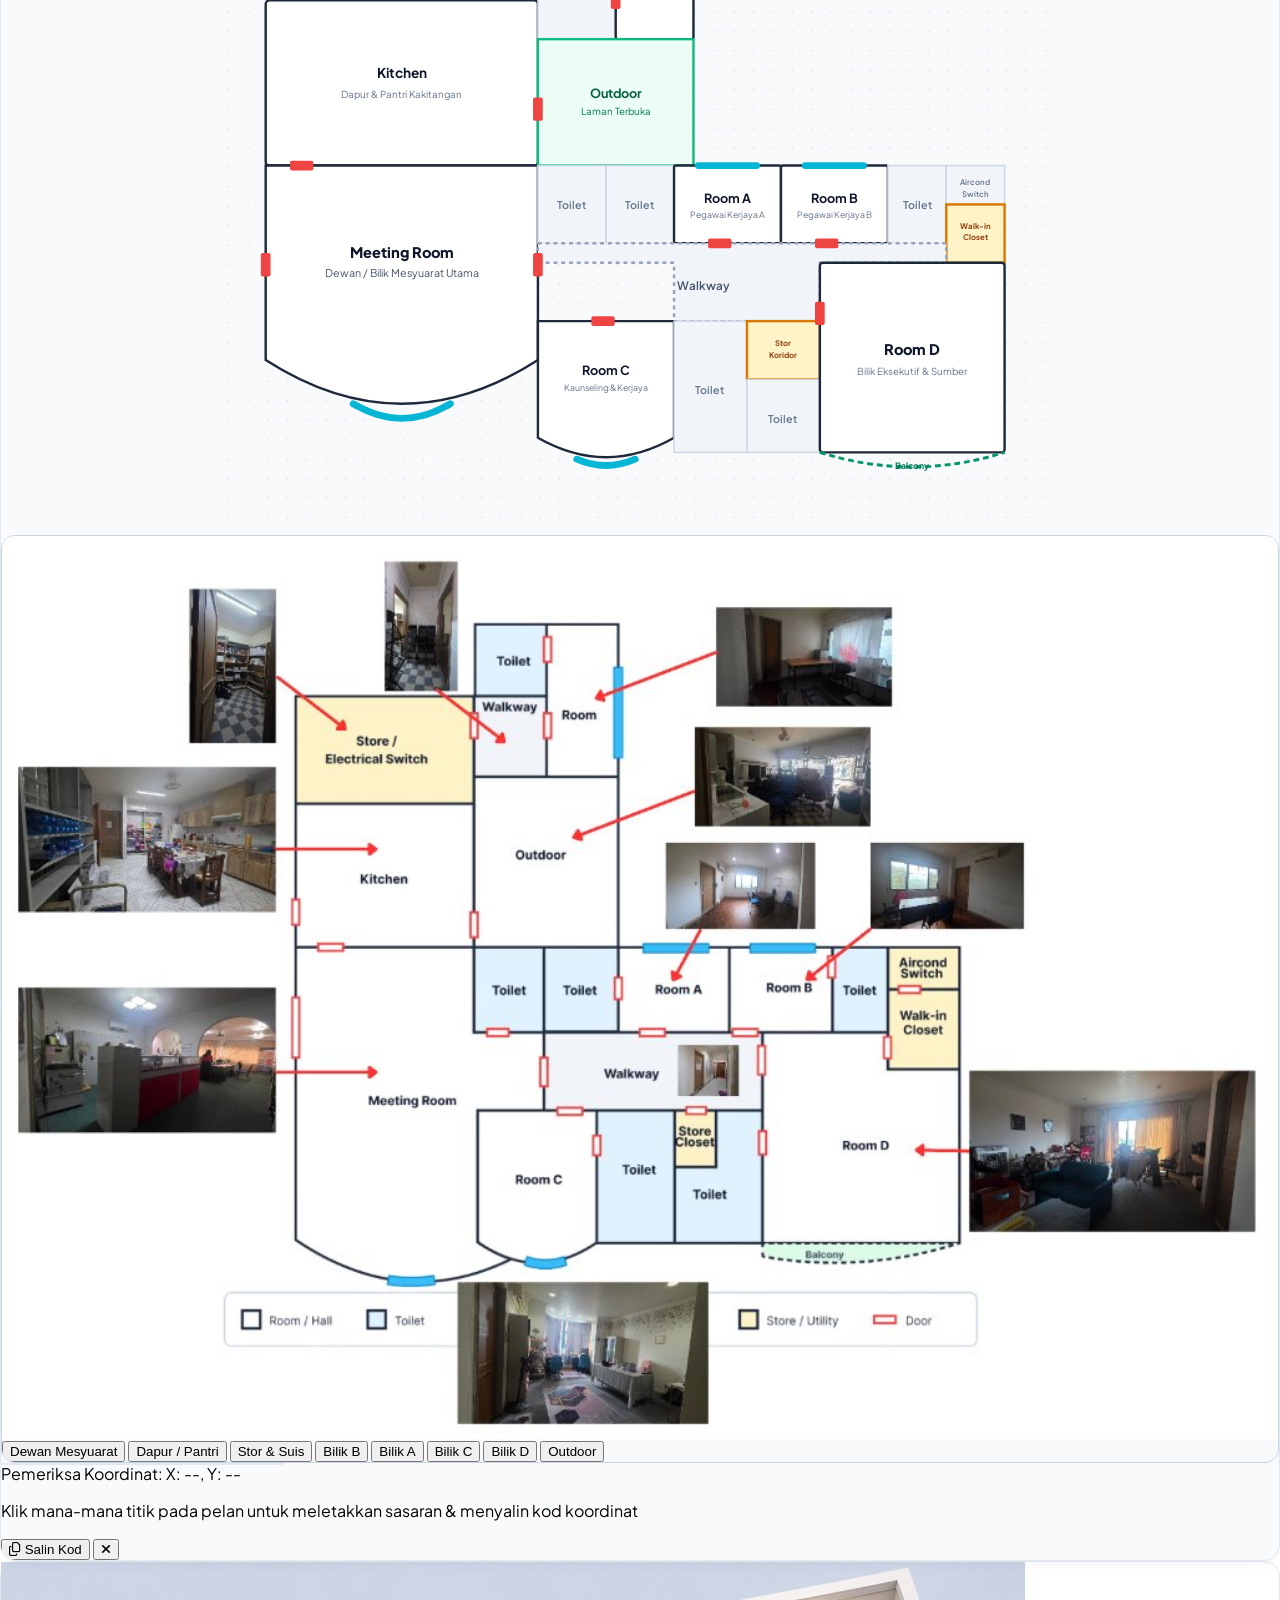
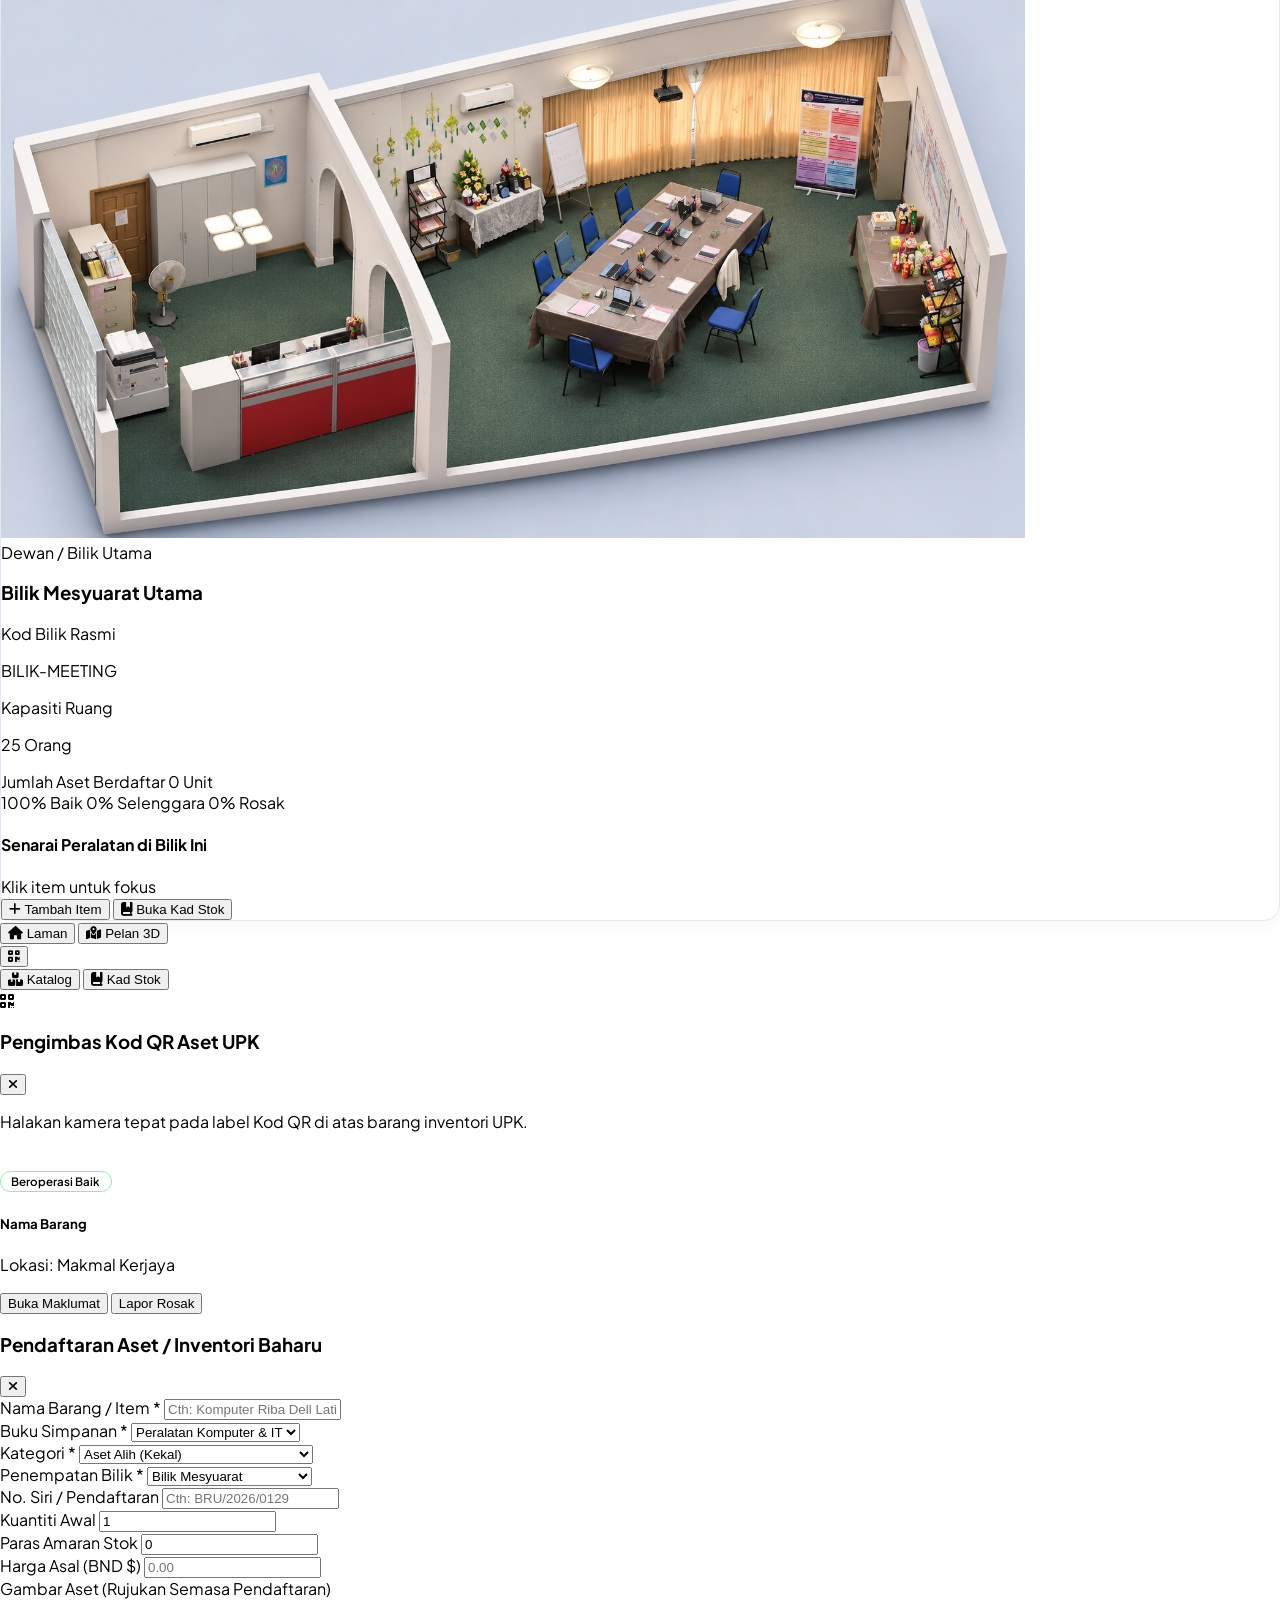
==== commit 0ca5308b: "Restore 2D hand-drawn SVG, remap all 3D overlays from 2D floor plan reference" ====
--- a/index.html
+++ b/index.html
@@ -1134,51 +1134,46 @@
                 <!-- Lapisan SVG Interaktif Di Atas Pelan 3D (viewBox: 0 0 1024 683) -->
                 <svg id="svg-3d-overlay" viewBox="0 0 1024 683" class="absolute inset-0 w-full h-full pointer-events-auto">
                   <!-- Zon Panas Bilik 3D (Zon Sentuhan & Sorotan Tepat Isometrik) -->
-                  <!-- 1. Bilik Stor & Suis Elektrik (Top-Left y:105..210) -->
-                  <rect x="165" y="105" width="190" height="105" rx="4" class="svg-room" fill="#C18C3B" data-room-id="BILIK-STORE" onclick="App.selectMapRoom('BILIK-STORE')" />
-                  
-                  <!-- 2. Dapur & Pantri (Kitchen - Middle-Left y:210..315) -->
-                  <rect x="180" y="210" width="175" height="105" rx="4" class="svg-room" fill="#0F3E5D" data-room-id="BILIK-KITCHEN" onclick="App.selectMapRoom('BILIK-KITCHEN')" />
-                  
-                  <!-- 3a. Ruang Kaunter Khidmat Pelanggan & Resepsi (y:315..440) -->
-                  <rect x="180" y="315" width="175" height="125" rx="4" class="svg-room" fill="#0EA5E9" data-room-id="BILIK-COUNTER" onclick="App.selectMapRoom('BILIK-COUNTER')" />
-
-                  <!-- 3b. Dewan Mesyuarat / Bilik Persidangan Utama (y:442..630) -->
-                  <path d="M 175 442 L 355 442 L 355 580 Q 265 640 175 580 Z" class="svg-room" fill="#10B981" data-room-id="BILIK-MEETING" onclick="App.selectMapRoom('BILIK-MEETING')" />
-                  
-                  <!-- 4a. Tandas Sayap Utara (Kawasan Bukan Interaktif / Tiada Klik) -->
-                  
-                  <!-- 4b. Stor Koridor — tidak kelihatan pada pelan 3D (terlindung di dalam almari) -->
-
-                  <!-- 5. Bilik E (Room E / Office) -->
-                  <rect x="425" y="25" width="165" height="195" rx="4" class="svg-room" fill="#0F3E5D" data-room-id="BILIK-ROOM-TOP" onclick="App.selectMapRoom('BILIK-ROOM-TOP')" />
-                  
-                  <!-- 6. Ruang Terbuka / Laman Tengah (Outdoor) -->
-                  <rect x="365" y="220" width="130" height="90" rx="4" class="svg-room" fill="#10B981" data-room-id="BILIK-OUTDOOR" onclick="App.selectMapRoom('BILIK-OUTDOOR')" />
-                  
-                  <!-- 7. Tandas Tengah (Kawasan Bukan Interaktif / Tiada Klik) -->
-
-                  <!-- 8. Bilik Pegawai A (Room A - Baris Tengah Meja Merah / Sebelah Tandas) -->
-                  <rect x="475" y="310" width="100" height="85" rx="4" class="svg-room" fill="#EF4444" data-room-id="BILIK-ROOM-A" onclick="App.selectMapRoom('BILIK-ROOM-A')" />
-                  
-                  <!-- 9. Bilik Pegawai B (Room B - Baris Tengah Meja Biru) -->
-                  <rect x="575" y="310" width="105" height="85" rx="4" class="svg-room" fill="#0284C7" data-room-id="BILIK-ROOM-B" onclick="App.selectMapRoom('BILIK-ROOM-B')" />
-                  
-                  <!-- 10. Tandas Kanan & Almari Utiliti (Kawasan Bukan Interaktif / Tiada Klik) -->
-
-                  <!-- 11. Laluan Tengah (Central Walkway) -->
-                  <polygon points="360,395 730,395 730,430 600,430 600,460 360,460" class="svg-room" fill="#94A3B8" data-room-id="BILIK-WALKWAY" onclick="App.selectMapRoom('BILIK-WALKWAY')" />
-
-                  <!-- 12. Bilik Kaunseling & Kerjaya C (Room C - Baris Bawah Karpet Ungu) -->
-                  <path d="M 365 455 L 525 455 L 525 575 Q 445 635 365 575 Z" class="svg-room" fill="#8B5CF6" data-room-id="BILIK-ROOM-C" onclick="App.selectMapRoom('BILIK-ROOM-C')" />
-                  
-                  <!-- 13. Tandas Bawah (Kawasan Bukan Interaktif / Tiada Klik) -->
-
-                  <!-- 14. Bilik Eksekutif & Sumber D (Room D - bawah kanan, sofa teal + balkoni hijau) -->
-                  <path d="M 670 435 L 930 435 L 930 610 Q 860 670 770 670 Q 670 650 670 580 Z" class="svg-room" fill="#0F3E5D" data-room-id="BILIK-ROOM-D" onclick="App.selectMapRoom('BILIK-ROOM-D')" />
-
-                  <!-- 14b. Almari Masuk / Walk-in Closet (kanan atas Room D, bilik kecil) -->
-                  <rect x="870" y="320" width="90" height="115" rx="3" class="svg-room" fill="#D97706" data-room-id="ALMARI-MASUK" onclick="App.selectMapRoom('ALMARI-MASUK')" />
+                  <!-- 1. Bilik Stor & Suis Elektrik (kiri atas - bilik kuning 2D) -->
+                  <rect x="50" y="55" width="210" height="155" rx="4" class="svg-room" fill="#C18C3B" data-room-id="BILIK-STORE" onclick="App.selectMapRoom('BILIK-STORE')" />
+
+                  <!-- 2. Dapur & Pantri (kiri tengah - bawah Store) -->
+                  <rect x="50" y="210" width="210" height="110" rx="4" class="svg-room" fill="#0F3E5D" data-room-id="BILIK-KITCHEN" onclick="App.selectMapRoom('BILIK-KITCHEN')" />
+
+                  <!-- 3a. Kawasan Kaunter (kiri bawah Store - sebelum Meeting) -->
+                  <rect x="50" y="320" width="210" height="100" rx="4" class="svg-room" fill="#0EA5E9" data-room-id="BILIK-COUNTER" onclick="App.selectMapRoom('BILIK-COUNTER')" />
+
+                  <!-- 3b. Dewan Mesyuarat (kiri bawah melengkung) -->
+                  <path d="M 45 420 L 285 420 L 285 585 Q 165 650 45 585 Z" class="svg-room" fill="#10B981" data-room-id="BILIK-MEETING" onclick="App.selectMapRoom('BILIK-MEETING')" />
+
+                  <!-- 4b. Stor Koridor — tidak kelihatan pada pelan 3D -->
+
+                  <!-- 5. Bilik E / Room Top (atas tengah - dua tingkat/tangga) -->
+                  <rect x="295" y="30" width="195" height="210" rx="4" class="svg-room" fill="#0F3E5D" data-room-id="BILIK-ROOM-TOP" onclick="App.selectMapRoom('BILIK-ROOM-TOP')" />
+
+                  <!-- 6. Ruang Terbuka / Outdoor (hijau tengah) -->
+                  <rect x="295" y="240" width="195" height="120" rx="4" class="svg-room" fill="#10B981" data-room-id="BILIK-OUTDOOR" onclick="App.selectMapRoom('BILIK-OUTDOOR')" />
+
+                  <!-- 8. Bilik A (1st office, baris kanan atas) -->
+                  <rect x="490" y="330" width="130" height="90" rx="4" class="svg-room" fill="#EF4444" data-room-id="BILIK-ROOM-A" onclick="App.selectMapRoom('BILIK-ROOM-A')" />
+
+                  <!-- 9. Bilik B (2nd office) -->
+                  <rect x="620" y="330" width="125" height="90" rx="4" class="svg-room" fill="#0284C7" data-room-id="BILIK-ROOM-B" onclick="App.selectMapRoom('BILIK-ROOM-B')" />
+
+                  <!-- 10b. Bilik C kecil (3rd office kanan) -->
+                  <rect x="745" y="330" width="100" height="90" rx="4" class="svg-room" fill="#8B5CF6" data-room-id="BILIK-ROOM-C" onclick="App.selectMapRoom('BILIK-ROOM-C')" />
+
+                  <!-- 11. Almari Masuk (kanan atas, bilik kecil kuning) -->
+                  <rect x="845" y="330" width="135" height="90" rx="3" class="svg-room" fill="#D97706" data-room-id="ALMARI-MASUK" onclick="App.selectMapRoom('ALMARI-MASUK')" />
+
+                  <!-- 11b. Laluan Koridor (strip mendatar tengah) -->
+                  <rect x="290" y="420" width="690" height="55" class="svg-room" fill="#94A3B8" data-room-id="BILIK-WALKWAY" onclick="App.selectMapRoom('BILIK-WALKWAY')" />
+
+                  <!-- 12. Bilik C (bawah tengah - melengkung, kaunseling) -->
+                  <path d="M 290 475 L 490 475 L 490 600 Q 390 660 290 600 Z" class="svg-room" fill="#8B5CF6" data-room-id="BILIK-ROOM-C" onclick="App.selectMapRoom('BILIK-ROOM-C')" />
+
+                  <!-- 14. Bilik D (besar kanan bawah) -->
+                  <rect x="490" y="475" width="490" height="195" rx="4" class="svg-room" fill="#0F3E5D" data-room-id="BILIK-ROOM-D" onclick="App.selectMapRoom('BILIK-ROOM-D')" />
                   
                   <!-- Kumpulan Penanda Aset Dinamik Pada Pelan 3D -->
                   <g id="map3d-asset-markers">
@@ -1193,66 +1188,138 @@
 
             <!-- MOD 2: PETA VEKTOR INTERAKTIF (SVG 2D) -->
             <div id="pelan-svg-viewport" class="hidden overflow-hidden p-2 sm:p-4">
-              <div class="relative rounded-2xl overflow-hidden border border-slate-200 shadow-md bg-white">
-                <img id="img-2d-floor-plan" src="assets/floor-plan-2d.jpg" alt="Pelan Lantai 2D UPK" class="w-full h-auto block select-none">
-                <!-- Lapisan SVG Interaktif Di Atas Pelan 2D (viewBox: 0 0 1024 768) -->
-                <svg id="svg-upk-floor-plan" viewBox="0 0 1024 768" class="absolute inset-0 w-full h-full pointer-events-auto">
-
-                  <!-- 1. BILIK STOR & SUIS ELEKTRIK (kuning, kiri atas) -->
-                  <rect id="svg-room-store" x="27" y="27" width="363" height="173" rx="4" class="svg-room room-store" data-room-id="BILIK-STORE" onclick="App.selectMapRoom('BILIK-STORE')" />
-
-                  <!-- 2. DAPUR & PANTRI (putih, kiri tengah) -->
-                  <rect id="svg-room-kitchen" x="27" y="200" width="363" height="145" rx="4" class="svg-room room-kitchen" data-room-id="BILIK-KITCHEN" onclick="App.selectMapRoom('BILIK-KITCHEN')" />
-
-                  <!-- 3. DEWAN MESYUARAT UTAMA (krim melengkung, kiri bawah) -->
-                  <path id="svg-room-meeting" d="M 27 345 L 390 345 L 390 580 Q 208 680 27 580 Z" class="svg-room room-meeting" data-room-id="BILIK-MEETING" onclick="App.selectMapRoom('BILIK-MEETING')" />
-
-                  <!-- 4. TANDAS UTARA (bukan interaktif) -->
-                  <rect id="svg-room-toilet-north" x="390" y="27" width="135" height="200" rx="2" class="room-toilet" pointer-events="none" />
-
-                  <!-- 5. BILIK E / ROOM TOP (kanan tengah atas) -->
-                  <rect id="svg-room-top" x="525" y="27" width="100" height="110" rx="2" class="svg-room room-office" data-room-id="BILIK-ROOM-TOP" onclick="App.selectMapRoom('BILIK-ROOM-TOP')" />
-
-                  <!-- 6. RUANG TERBUKA / OUTDOOR (hijau, tengah) -->
-                  <rect id="svg-room-outdoor" x="390" y="200" width="235" height="145" rx="4" class="svg-room room-outdoor" data-room-id="BILIK-OUTDOOR" onclick="App.selectMapRoom('BILIK-OUTDOOR')" />
-
-                  <!-- 7. TANDAS BARISAN TENGAH (bukan interaktif) -->
-                  <rect id="svg-room-toilet-1" x="390" y="345" width="80" height="85" class="room-toilet" pointer-events="none" />
-                  <rect id="svg-room-toilet-2" x="470" y="345" width="60" height="85" class="room-toilet" pointer-events="none" />
-
-                  <!-- 8. BILIK A (Room A) -->
-                  <rect id="svg-room-a" x="530" y="345" width="130" height="85" rx="2" class="svg-room room-office" data-room-id="BILIK-ROOM-A" onclick="App.selectMapRoom('BILIK-ROOM-A')" />
-
-                  <!-- 9. BILIK B (Room B) -->
-                  <rect id="svg-room-b" x="660" y="345" width="120" height="85" rx="2" class="svg-room room-office" data-room-id="BILIK-ROOM-B" onclick="App.selectMapRoom('BILIK-ROOM-B')" />
-
-                  <!-- 10. BILIK C (Room C) -->
-                  <rect id="svg-room-c-top" x="780" y="345" width="95" height="85" rx="2" class="svg-room room-c" data-room-id="BILIK-ROOM-C" onclick="App.selectMapRoom('BILIK-ROOM-C')" />
-
-                  <!-- 11. ALMARI MASUK / Walk-in Closet (kuning kecil, kanan atas) -->
-                  <rect id="svg-room-closet" x="875" y="345" width="122" height="85" rx="2" class="svg-room room-utility" data-room-id="ALMARI-MASUK" onclick="App.selectMapRoom('ALMARI-MASUK')" />
-
-                  <!-- 12. LALUAN KORIDOR -->
-                  <rect id="svg-room-walkway" x="390" y="430" width="610" height="60" class="svg-room room-walkway" data-room-id="BILIK-WALKWAY" onclick="App.selectMapRoom('BILIK-WALKWAY')" />
-
-                  <!-- 13. TANDAS BAWAH KIRI (bukan interaktif) -->
-                  <rect id="svg-room-toilet-3" x="390" y="490" width="250" height="85" class="room-toilet" pointer-events="none" />
-
-                  <!-- 14. STOR KORIDOR -->
-                  <rect id="svg-room-store-closet" x="640" y="490" width="90" height="80" rx="2" class="svg-room room-store" data-room-id="STORE-KORIDOR" onclick="App.selectMapRoom('STORE-KORIDOR')" />
-
-                  <!-- 15. TANDAS BAWAH (bukan interaktif) -->
-                  <rect id="svg-room-toilet-4" x="390" y="575" width="250" height="80" class="room-toilet" pointer-events="none" />
-                  <rect id="svg-room-toilet-5" x="640" y="570" width="90" height="85" class="room-toilet" pointer-events="none" />
-
-                  <!-- 16. BILIK D (Room D - besar kanan bawah) -->
-                  <rect id="svg-room-d" x="730" y="430" width="267" height="265" rx="3" class="svg-room room-d" data-room-id="BILIK-ROOM-D" onclick="App.selectMapRoom('BILIK-ROOM-D')" />
-
-                  <!-- 17. KUMPULAN PENANDA TITIK ASET -->
-                  <g id="map-asset-markers"></g>
-                  <g id="map-inspector-marker"></g>
-                </svg>
-              </div>
+              <svg id="svg-upk-floor-plan" viewBox="0 0 850 720" class="svg-floor-plan">
+                <defs>
+                  <pattern id="grid-pattern" width="20" height="20" patternUnits="userSpaceOnUse">
+                    <circle cx="2" cy="2" r="1" fill="#E2E8F0" />
+                  </pattern>
+                </defs>
+
+                <!-- Latar Grid -->
+                <rect width="100%" height="100%" fill="url(#grid-pattern)" />
+
+                <!-- 1. BILIK STOR & SUIS ELEKTRIK (Top-Left) -->
+                <rect id="svg-room-store" x="40" y="40" width="280" height="130" rx="4" class="svg-room room-store" data-room-id="BILIK-STORE" onclick="App.selectMapRoom('BILIK-STORE')" />
+                <text x="180" y="95" text-anchor="middle" font-weight="700" font-size="13" fill="#92400E" pointer-events="none">Store / Electrical Switch</text>
+                <text x="180" y="115" text-anchor="middle" font-size="10" fill="#B45309" pointer-events="none">Bilik Stor & Suis Elektrik</text>
+
+                <!-- 2. DAPUR & PANTRI (Kitchen - Left Middle) -->
+                <rect id="svg-room-kitchen" x="40" y="170" width="280" height="170" rx="4" class="svg-room room-kitchen" data-room-id="BILIK-KITCHEN" onclick="App.selectMapRoom('BILIK-KITCHEN')" />
+                <text x="180" y="250" text-anchor="middle" font-weight="700" font-size="14" fill="#0F172A" pointer-events="none">Kitchen</text>
+                <text x="180" y="270" text-anchor="middle" font-size="10" fill="#64748B" pointer-events="none">Dapur & Pantri Kakitangan</text>
+
+                <!-- 3. DEWAN MESYUARAT UTAMA (Meeting Room - Bottom Left Curved) -->
+                <path id="svg-room-meeting" d="M 40 340 L 320 340 L 320 540 Q 180 630 40 540 Z" class="svg-room room-meeting" data-room-id="BILIK-MEETING" onclick="App.selectMapRoom('BILIK-MEETING')" />
+                <!-- Tingkap Melengkung Sian -->
+                <path d="M 130 585 Q 180 615 230 585" stroke="#06B6D4" stroke-width="7" stroke-linecap="round" fill="none" pointer-events="none" />
+                <text x="180" y="435" text-anchor="middle" font-weight="800" font-size="15" fill="#0F172A" pointer-events="none">Meeting Room</text>
+                <text x="180" y="455" text-anchor="middle" font-size="11" fill="#475569" pointer-events="none">Dewan / Bilik Mesyuarat Utama</text>
+
+                <!-- 4. SAYAP UTARA (North Wing) -->
+                <!-- Tandas Utara (Bukan Interaktif / Tiada Klik) -->
+                <rect id="svg-room-toilet-north" x="320" y="40" width="80" height="80" rx="2" class="room-toilet" pointer-events="none" />
+                <text x="360" y="85" text-anchor="middle" font-weight="600" font-size="11" fill="#64748B" pointer-events="none">Toilet</text>
+
+                <!-- Laluan Utara / Koridor (Bukan Interaktif) -->
+                <rect id="svg-room-walkway-north" x="320" y="120" width="80" height="90" rx="2" class="room-toilet" pointer-events="none" />
+                <text x="360" y="170" text-anchor="middle" font-weight="600" font-size="10" fill="#64748B" pointer-events="none">Laluan</text>
+
+                <!-- Bilik Atas / Arkib (Room Top) -->
+                <rect id="svg-room-top" x="400" y="40" width="80" height="170" rx="2" class="svg-room room-office" data-room-id="BILIK-ROOM-TOP" onclick="App.selectMapRoom('BILIK-ROOM-TOP')" />
+                <line x1="480" y1="90" x2="480" y2="160" stroke="#06B6D4" stroke-width="7" stroke-linecap="round" pointer-events="none" />
+                <text x="440" y="120" text-anchor="middle" font-weight="700" font-size="12" fill="#0F172A" pointer-events="none">Room</text>
+                <text x="440" y="136" text-anchor="middle" font-size="9" fill="#64748B" pointer-events="none">Arkib / Rekod</text>
+
+                <!-- 5. RUANG TERBUKA (Outdoor Courtyard) -->
+                <rect id="svg-room-outdoor" x="320" y="210" width="160" height="130" class="svg-room room-outdoor" data-room-id="BILIK-OUTDOOR" onclick="App.selectMapRoom('BILIK-OUTDOOR')" />
+                <text x="400" y="270" text-anchor="middle" font-weight="700" font-size="13" fill="#065F46" pointer-events="none">Outdoor</text>
+                <text x="400" y="288" text-anchor="middle" font-size="10" fill="#047857" pointer-events="none">Laman Terbuka</text>
+
+                <!-- 6. BARISAN TENGAH (Middle Row) -->
+                <!-- Tandas 1 & 2 (Bukan Interaktif / Tiada Klik) -->
+                <rect id="svg-room-toilet-1" x="320" y="340" width="70" height="80" class="room-toilet" pointer-events="none" />
+                <text x="355" y="385" text-anchor="middle" font-weight="600" font-size="11" fill="#64748B" pointer-events="none">Toilet</text>
+
+                <rect id="svg-room-toilet-2" x="390" y="340" width="70" height="80" class="room-toilet" pointer-events="none" />
+                <text x="425" y="385" text-anchor="middle" font-weight="600" font-size="11" fill="#64748B" pointer-events="none">Toilet</text>
+
+                <!-- Bilik Pegawai B (Room B) -->
+                <rect id="svg-room-a" x="460" y="340" width="110" height="80" rx="2" class="svg-room room-office" data-room-id="BILIK-ROOM-A" onclick="App.selectMapRoom('BILIK-ROOM-A')" />
+                <line x1="485" y1="340" x2="545" y2="340" stroke="#06B6D4" stroke-width="7" stroke-linecap="round" pointer-events="none" />
+                <text x="515" y="378" text-anchor="middle" font-weight="700" font-size="13" fill="#0F172A" pointer-events="none">Room A</text>
+                <text x="515" y="394" text-anchor="middle" font-size="9" fill="#64748B" pointer-events="none">Pegawai Kerjaya A</text>
+
+                <!-- Bilik Pegawai A (Room A) -->
+                <rect id="svg-room-b" x="570" y="340" width="110" height="80" rx="2" class="svg-room room-office" data-room-id="BILIK-ROOM-B" onclick="App.selectMapRoom('BILIK-ROOM-B')" />
+                <line x1="595" y1="340" x2="655" y2="340" stroke="#06B6D4" stroke-width="7" stroke-linecap="round" pointer-events="none" />
+                <text x="625" y="378" text-anchor="middle" font-weight="700" font-size="13" fill="#0F172A" pointer-events="none">Room B</text>
+                <text x="625" y="394" text-anchor="middle" font-size="9" fill="#64748B" pointer-events="none">Pegawai Kerjaya B</text>
+
+                <!-- Tandas 3 (Bukan Interaktif / Tiada Klik) -->
+                <rect id="svg-room-toilet-3" x="680" y="340" width="60" height="80" class="room-toilet" pointer-events="none" />
+                <text x="710" y="385" text-anchor="middle" font-weight="600" font-size="11" fill="#64748B" pointer-events="none">Toilet</text>
+
+                <!-- Suis Aircond (Bukan Interaktif) -->
+                <rect id="svg-room-ac" x="740" y="340" width="60" height="40" class="room-toilet" pointer-events="none" />
+                <text x="770" y="360" text-anchor="middle" font-size="8" font-weight="600" fill="#64748B" pointer-events="none">Aircond</text>
+                <text x="770" y="372" text-anchor="middle" font-size="8" font-weight="600" fill="#64748B" pointer-events="none">Switch</text>
+
+                <rect id="svg-room-closet" x="740" y="380" width="60" height="60" class="svg-room room-utility" data-room-id="ALMARI-MASUK" onclick="App.selectMapRoom('ALMARI-MASUK')" />
+                <text x="770" y="405" text-anchor="middle" font-size="8" font-weight="700" fill="#92400E" pointer-events="none">Walk-in</text>
+                <text x="770" y="417" text-anchor="middle" font-size="8" font-weight="700" fill="#92400E" pointer-events="none">Closet</text>
+
+                <!-- 7. LALUAN UTAMA (Central Walkway) -->
+                <path id="svg-room-walkway" d="M 320 420 L 740 420 L 740 440 L 610 440 L 610 500 L 460 500 L 460 440 L 320 440 Z" class="svg-room room-walkway" data-room-id="BILIK-WALKWAY" onclick="App.selectMapRoom('BILIK-WALKWAY')" />
+                <text x="490" y="468" text-anchor="middle" font-weight="600" font-size="12" fill="#475569" pointer-events="none">Walkway</text>
+
+                <!-- 8. BARISAN BAWAH (Lower Section) -->
+                <!-- Bilik Kaunseling & Kerjaya C (Room C - Curved Bottom) -->
+                <path id="svg-room-c" d="M 320 500 L 460 500 L 460 620 Q 390 660 320 620 Z" class="svg-room room-c" data-room-id="BILIK-ROOM-C" onclick="App.selectMapRoom('BILIK-ROOM-C')" />
+                <path d="M 360 642 Q 390 655 420 642" stroke="#06B6D4" stroke-width="7" stroke-linecap="round" fill="none" pointer-events="none" />
+                <text x="390" y="555" text-anchor="middle" font-weight="700" font-size="13" fill="#0F172A" pointer-events="none">Room C</text>
+                <text x="390" y="572" text-anchor="middle" font-size="9" fill="#64748B" pointer-events="none">Kaunseling & Kerjaya</text>
+
+                <!-- Gugusan Tandas Bawah & Almari Stor (Bukan Interaktif / Tiada Klik) -->
+                <rect id="svg-room-toilet-4" x="460" y="500" width="75" height="135" class="room-toilet" pointer-events="none" />
+                <text x="497" y="575" text-anchor="middle" font-weight="600" font-size="11" fill="#64748B" pointer-events="none">Toilet</text>
+
+                <rect id="svg-room-store-closet" x="535" y="500" width="75" height="60" class="svg-room room-store" data-room-id="STORE-KORIDOR" onclick="App.selectMapRoom('STORE-KORIDOR')" />
+                <text x="572" y="526" text-anchor="middle" font-size="8" font-weight="700" fill="#92400E" pointer-events="none">Stor</text>
+                <text x="572" y="538" text-anchor="middle" font-size="8" font-weight="700" fill="#92400E" pointer-events="none">Koridor</text>
+
+                <rect id="svg-room-toilet-5" x="535" y="560" width="75" height="75" class="room-toilet" pointer-events="none" />
+                <text x="572" y="605" text-anchor="middle" font-weight="600" font-size="11" fill="#64748B" pointer-events="none">Toilet</text>
+
+                <!-- Bilik Eksekutif & Sumber D (Room D) -->
+                <rect id="svg-room-d" x="610" y="440" width="190" height="195" rx="3" class="svg-room room-d" data-room-id="BILIK-ROOM-D" onclick="App.selectMapRoom('BILIK-ROOM-D')" />
+                <text x="705" y="535" text-anchor="middle" font-weight="800" font-size="15" fill="#0F172A" pointer-events="none">Room D</text>
+                <text x="705" y="555" text-anchor="middle" font-size="10" fill="#64748B" pointer-events="none">Bilik Eksekutif & Sumber</text>
+
+                <!-- Balkoni Hijau Bergaris Putus-putus -->
+                <path d="M 610 635 Q 705 665 800 635" fill="none" stroke="#059669" stroke-width="3" stroke-dasharray="6,4" pointer-events="none" />
+                <text x="705" y="652" text-anchor="middle" font-size="9" font-weight="700" fill="#047857" pointer-events="none">Balcony</text>
+
+                <!-- 9. PINTU-PINTU (Doors - Red Openings) -->
+                <rect x="315" y="85" width="10" height="24" fill="#EF4444" rx="2" pointer-events="none" />
+                <rect x="355" y="115" width="24" height="10" fill="#EF4444" rx="2" pointer-events="none" />
+                <rect x="395" y="155" width="10" height="24" fill="#EF4444" rx="2" pointer-events="none" />
+                <rect x="315" y="270" width="10" height="24" fill="#EF4444" rx="2" pointer-events="none" />
+                <rect x="65" y="335" width="24" height="10" fill="#EF4444" rx="2" pointer-events="none" />
+                <rect x="35" y="430" width="10" height="24" fill="#EF4444" rx="2" pointer-events="none" />
+                <rect x="315" y="430" width="10" height="24" fill="#EF4444" rx="2" pointer-events="none" />
+                <rect x="495" y="415" width="24" height="10" fill="#EF4444" rx="2" pointer-events="none" />
+                <rect x="605" y="415" width="24" height="10" fill="#EF4444" rx="2" pointer-events="none" />
+                <rect x="375" y="495" width="24" height="10" fill="#EF4444" rx="2" pointer-events="none" />
+                <rect x="605" y="480" width="10" height="24" fill="#EF4444" rx="2" pointer-events="none" />
+
+                <!-- 10. KUMPULAN PENANDA TITIK ASET (DYNAMIC ASSET HOTSPOTS) -->
+                <g id="map-asset-markers">
+                  <!-- Dijana secara dinamik oleh App.renderMapMarkers() -->
+                </g>
+
+                <!-- Sasaran Pemeriksa Koordinat 2D -->
+                <g id="map-inspector-marker"></g>
+              </svg>
             </div>
 
             <!-- MOD 2: PELAN ARKITEK ASAL (FOTO BERANOTASI) -->
